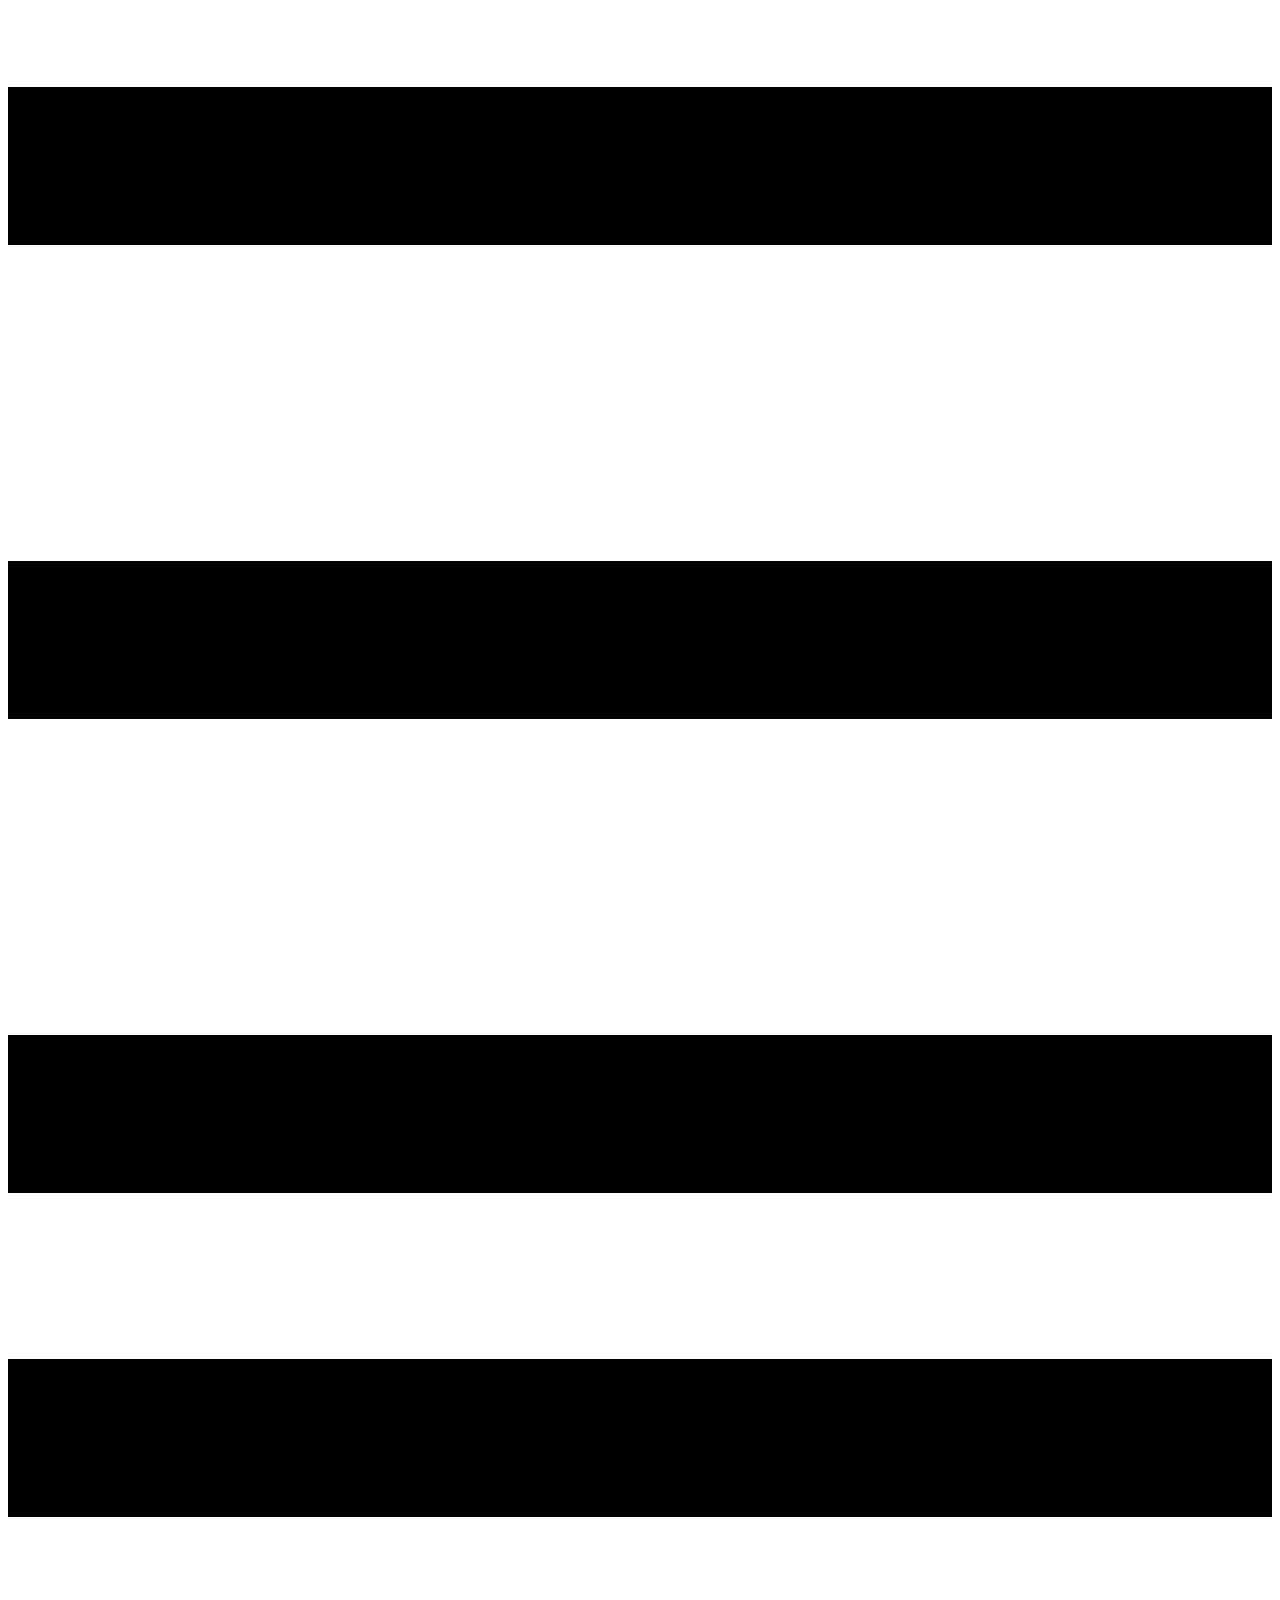
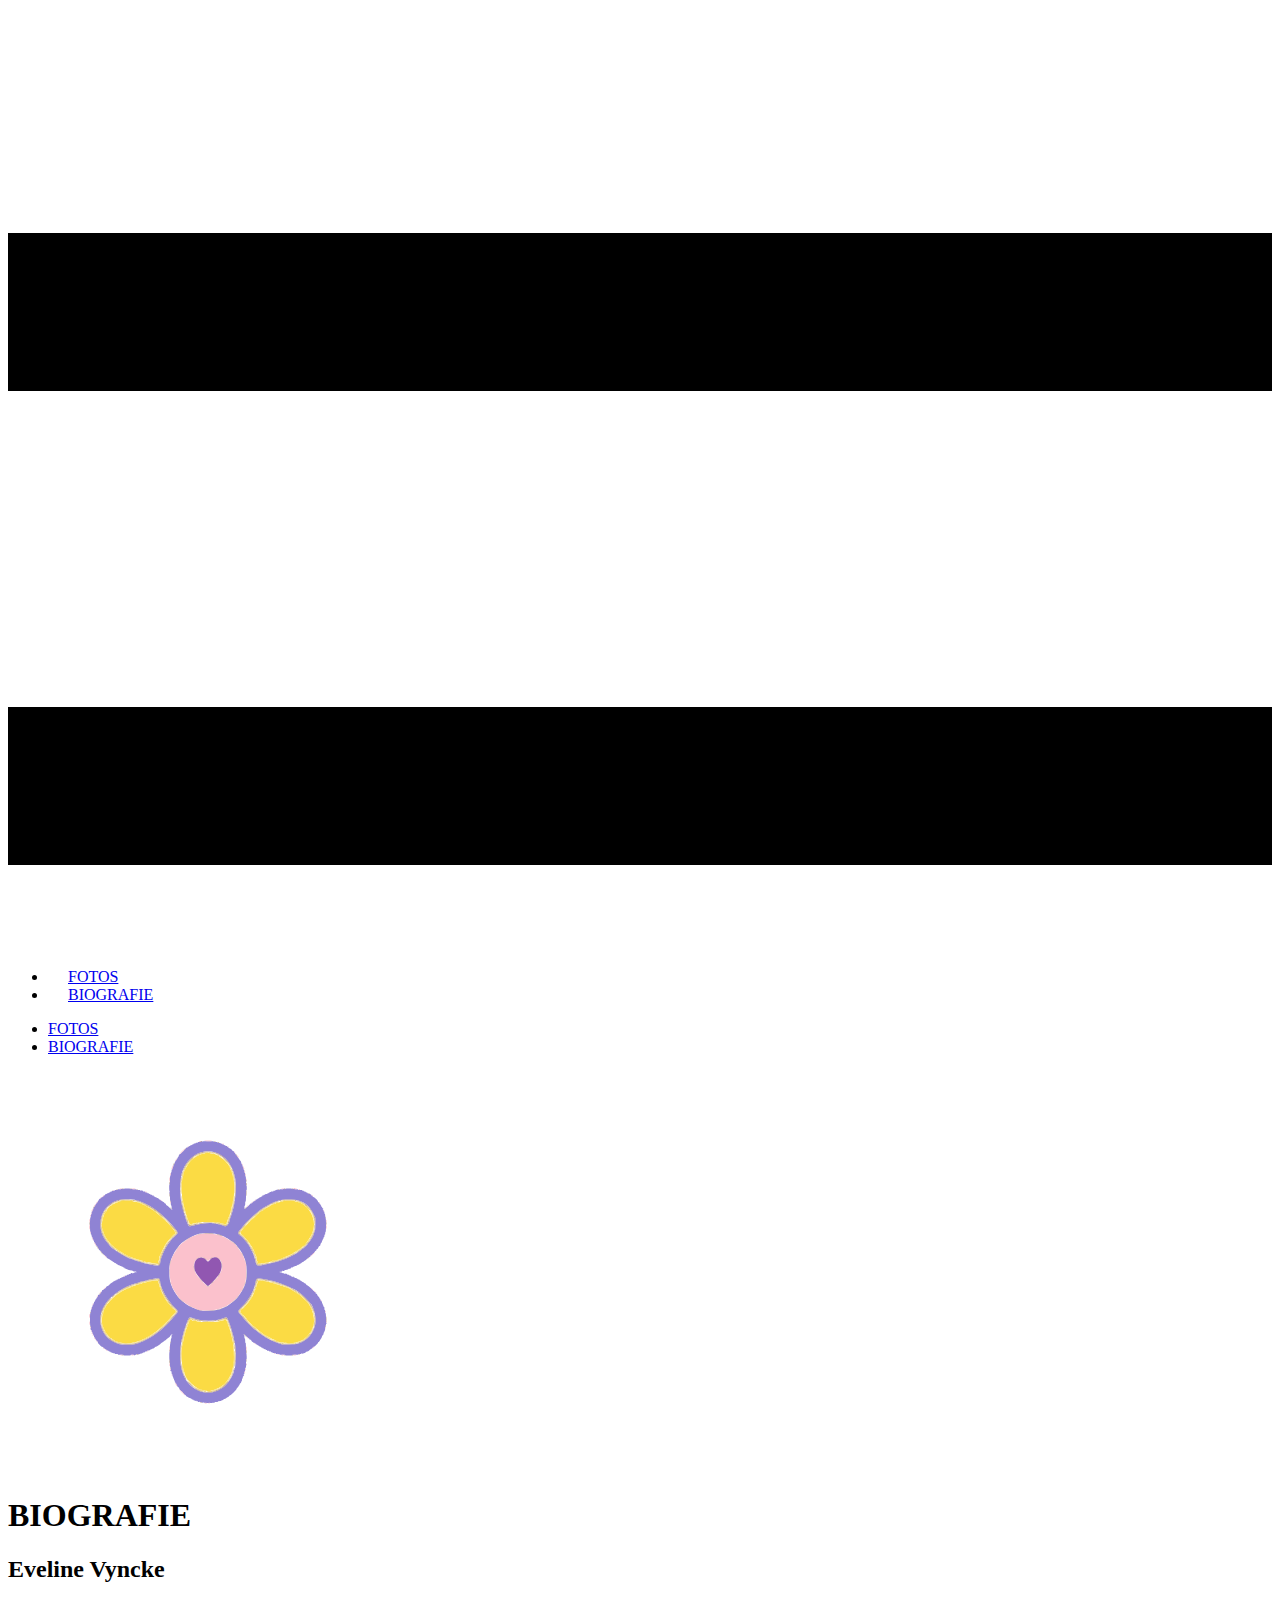
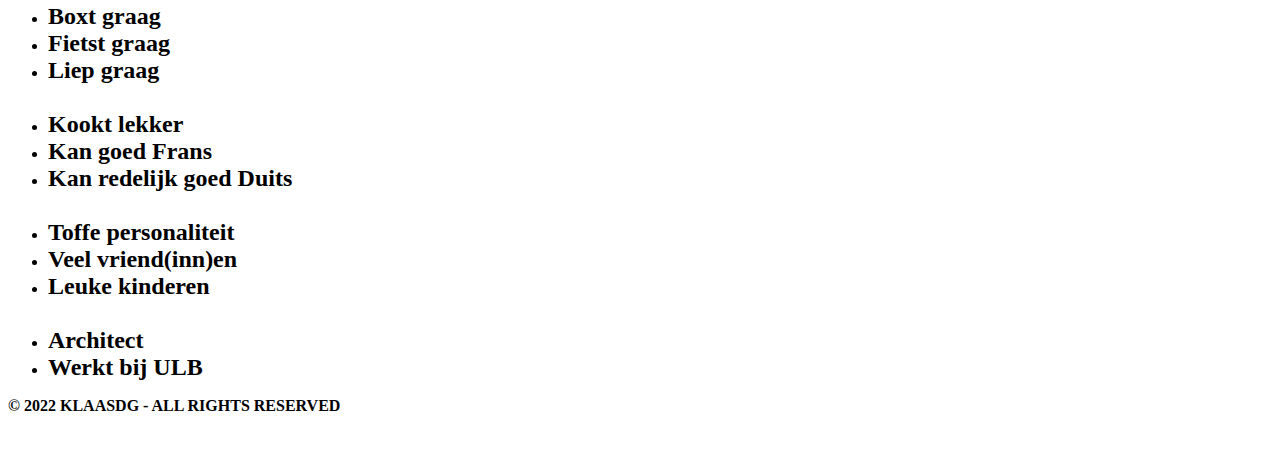
==== moederdag/biografie/index.html @ 9f71ee28 "moederdag" ====
<!DOCTYPE html>
<html style="font-size: 16px;">
  <head>
    <meta name="viewport" content="width=device-width, initial-scale=1.0">
    <meta charset="utf-8">
    <meta name="robots" content="noindex">
    <meta name="page_type" content="np-template-header-footer-from-plugin">
    <title>Biografie | Fijne Moederdag</title>
    <link rel="stylesheet" href="/css/moederdag.css" media="screen">
<link rel="stylesheet" href="/css/biografie.css" media="screen">
    <script class="u-script" type="text/javascript" src="/js/jquery.js" defer=""></script>
    <script class="u-script" type="text/javascript" src="/js/moederdag.js" defer=""></script>
    <link rel="icon" href="/images/moederdag.png">
    <link id="u-theme-google-font" rel="stylesheet" href="https://fonts.googleapis.com/css?family=Open+Sans:300,300i,400,400i,500,500i,600,600i,700,700i,800,800i|Alfa+Slab+One:400">
    <link id="u-page-google-font" rel="stylesheet" href="https://fonts.googleapis.com/css?family=Alfa+Slab+One:400">
    <link href="https://fonts.googleapis.com/css2?family=Covered+By+Your+Grace&family=Stint+Ultra+Condensed&display=swap" rel="stylesheet">
    <script type="application/ld+json">{
		"@context": "http://schema.org",
		"@type": "Organization",
		"name": "Moederdag",
		"logo": "/images/moederdag.png"
}</script>
    <meta name="theme-color" content="#478ac9">
    <meta property="og:type" content="website">
  </head>
  <body class="u-body u-xl-mode"><header class="u-align-center-lg u-align-center-md u-align-center-sm u-align-center-xl u-align-left-xs u-clearfix u-custom-color-1 u-header u-sticky u-sticky-31c8" id="sec-e91d" data-animation-name="" data-animation-duration="0" data-animation-delay="0" data-animation-direction=""><div class="u-clearfix u-sheet u-sheet-1">
        <nav class="u-align-left-xs u-align-right-lg u-align-right-md u-align-right-sm u-align-right-xl u-menu u-menu-one-level u-offcanvas u-offcanvas-shift u-menu-1" data-submenu-level="on-click">
          <div class="menu-collapse u-custom-font" style="font-size: 1.5rem; letter-spacing: 3px; font-family: Alfa Slab One;">
            <a class="u-button-style u-custom-color u-custom-hover-color u-custom-left-right-menu-spacing u-custom-padding-bottom u-custom-text-active-color u-custom-text-color u-custom-text-hover-color u-custom-top-bottom-menu-spacing u-nav-link u-text-active-palette-1-base u-text-custom-color-7 u-text-hover-palette-2-base" href="#" style="background-image: none;">
              <svg class="u-svg-link" viewBox="0 0 24 24"><use xmlns:xlink="http://www.w3.org/1999/xlink" xlink:href="#menu-hamburger"></use></svg>
              <svg class="u-svg-content" version="1.1" id="menu-hamburger" viewBox="0 0 16 16" x="0px" y="0px" xmlns:xlink="http://www.w3.org/1999/xlink" xmlns="http://www.w3.org/2000/svg"><g><rect y="1" width="16" height="2"></rect><rect y="7" width="16" height="2"></rect><rect y="13" width="16" height="2"></rect>
</g></svg>
            </a>
          </div>
          <div class="u-custom-menu u-nav-container">
            <ul class="u-custom-font u-nav u-unstyled u-nav-1"><li class="u-nav-item"><a class="u-button-style u-nav-link u-text-active-custom-color-7 u-text-custom-color-7 u-text-hover-custom-color-8" href="/fotos" style="padding: 10px 20px;">FOTOS</a>
</li><li class="u-nav-item"><a class="u-button-style u-nav-link u-text-active-custom-color-7 u-text-custom-color-7 u-text-hover-custom-color-8" href="/biografie" style="padding: 10px 20px;">BIOGRAFIE</a>
</li></ul>
          </div>
          <div class="u-custom-menu u-nav-container-collapse">
            <div class="u-container-style u-custom-color-1 u-inner-container-layout u-opacity u-opacity-95 u-sidenav">
              <div class="u-inner-container-layout u-sidenav-overflow">
                <div class="u-menu-close"></div>
                <ul class="u-align-center u-custom-font u-nav u-popupmenu-items u-spacing-0 u-text-active-custom-color-7 u-text-custom-color-7 u-text-hover-custom-color-2 u-unstyled u-nav-2"><li class="u-nav-item"><a class="u-button-style u-nav-link" href="/fotos">FOTOS</a>
</li><li class="u-nav-item"><a class="u-button-style u-nav-link" href="/biografie">BIOGRAFIE</a>
</li></ul>
              </div>
            </div>
            <div class="u-black u-menu-overlay u-opacity u-opacity-40"></div>
          </div>
        </nav>
        <a href="/" class="u-align-left-lg u-align-left-md u-align-left-sm u-align-left-xl u-align-right-xs u-image u-logo u-image-1" data-image-width="500" data-image-height="500" title="home">
          <svg class="u-logo-image u-logo-image-1" xmlns="http://www.w3.org/2000/svg" xmlns:xlink="http://www.w3.org/1999/xlink" id="svg" version="1.1" width="400" height="400" viewBox="0, 0, 400,400"><g id="svgg"><path id="path0" d="M194.000 69.600 C 194.000 69.820,192.999 70.000,191.776 70.000 C 190.396 70.000,189.647 70.152,189.800 70.400 C 189.944 70.633,189.537 70.800,188.824 70.800 C 188.151 70.800,187.600 70.980,187.600 71.200 C 187.600 71.420,187.150 71.600,186.600 71.600 C 186.050 71.600,185.600 71.780,185.600 72.000 C 185.600 72.220,185.240 72.400,184.800 72.400 C 184.360 72.400,184.000 72.580,184.000 72.800 C 184.000 73.020,183.640 73.200,183.200 73.200 C 182.760 73.200,182.400 73.380,182.400 73.600 C 182.400 73.820,182.080 74.000,181.688 74.000 C 181.297 74.000,180.717 74.360,180.400 74.800 C 180.083 75.240,179.413 75.600,178.912 75.600 C 178.410 75.600,178.000 75.815,178.000 76.078 C 178.000 76.340,176.650 77.841,175.000 79.413 C 173.350 80.984,172.000 82.196,172.000 82.106 C 172.000 82.016,171.730 82.213,171.400 82.543 C 171.070 82.873,170.796 83.381,170.791 83.671 C 170.786 83.962,170.430 84.650,170.000 85.200 C 169.570 85.750,169.214 86.425,169.209 86.700 C 169.204 86.975,169.020 87.200,168.800 87.200 C 168.580 87.200,168.400 87.470,168.400 87.800 C 168.400 88.130,168.220 88.400,168.000 88.400 C 167.780 88.400,167.600 88.670,167.600 89.000 C 167.600 89.330,167.420 89.600,167.200 89.600 C 166.980 89.600,166.800 90.039,166.800 90.576 C 166.800 91.113,166.620 91.664,166.400 91.800 C 166.180 91.936,166.000 92.407,166.000 92.847 C 166.000 93.287,165.820 93.536,165.600 93.400 C 165.367 93.256,165.200 93.663,165.200 94.376 C 165.200 95.049,165.020 95.600,164.800 95.600 C 164.580 95.600,164.400 96.050,164.400 96.600 C 164.400 97.150,164.220 97.600,164.000 97.600 C 163.780 97.600,163.600 98.230,163.600 99.000 C 163.600 99.770,163.420 100.400,163.200 100.400 C 162.980 100.400,162.800 101.120,162.800 102.000 C 162.800 102.880,162.620 103.600,162.400 103.600 C 162.157 103.600,162.000 105.341,162.000 108.024 C 162.000 110.871,161.857 112.359,161.600 112.200 C 161.040 111.854,161.074 118.914,161.635 119.475 C 161.948 119.788,161.948 119.985,161.635 120.178 C 161.396 120.326,161.200 120.717,161.200 121.047 C 161.200 121.377,161.380 121.536,161.600 121.400 C 161.857 121.241,162.002 122.631,162.006 125.276 C 162.010 128.087,162.136 129.209,162.400 128.800 C 162.671 128.380,162.790 129.017,162.794 130.924 C 162.798 132.636,162.949 133.555,163.200 133.400 C 163.446 133.248,163.600 133.918,163.600 135.143 C 163.600 136.373,163.791 137.202,164.100 137.312 C 164.375 137.410,164.474 137.626,164.320 137.792 C 164.165 137.958,162.948 136.993,161.615 135.647 C 160.281 134.301,158.923 133.200,158.595 133.200 C 158.267 133.200,158.000 132.842,158.000 132.400 C 158.000 131.883,157.733 131.600,157.247 131.600 C 156.830 131.600,156.400 131.243,156.284 130.800 C 156.169 130.360,155.788 130.000,155.437 130.000 C 155.087 130.000,154.800 129.809,154.800 129.576 C 154.800 129.343,154.632 129.257,154.426 129.384 C 154.220 129.511,153.598 129.162,153.044 128.608 C 152.490 128.053,151.779 127.600,151.465 127.600 C 151.150 127.600,150.799 127.240,150.684 126.800 C 150.543 126.259,150.138 126.000,149.437 126.000 C 148.867 126.000,148.400 125.820,148.400 125.600 C 148.400 125.380,148.040 125.200,147.600 125.200 C 147.160 125.200,146.800 125.020,146.800 124.800 C 146.800 124.580,146.519 124.400,146.176 124.400 C 145.833 124.400,145.664 124.220,145.800 124.000 C 145.940 123.773,145.604 123.600,145.024 123.600 C 144.461 123.600,144.000 123.420,144.000 123.200 C 144.000 122.980,143.640 122.800,143.200 122.800 C 142.760 122.800,142.400 122.620,142.400 122.400 C 142.400 122.180,142.040 122.000,141.600 122.000 C 141.160 122.000,140.800 121.820,140.800 121.600 C 140.800 121.380,140.429 121.200,139.976 121.200 C 139.523 121.200,139.264 121.020,139.400 120.800 C 139.544 120.567,139.137 120.400,138.424 120.400 C 137.751 120.400,137.200 120.220,137.200 120.000 C 137.200 119.780,136.649 119.600,135.976 119.600 C 135.303 119.600,134.838 119.462,134.942 119.293 C 135.046 119.125,134.697 118.782,134.165 118.531 C 133.634 118.280,133.300 118.238,133.423 118.437 C 133.546 118.637,133.367 118.800,133.024 118.800 C 132.681 118.800,132.400 118.620,132.400 118.400 C 132.400 118.180,131.489 118.000,130.376 118.000 C 129.129 118.000,128.448 117.847,128.600 117.600 C 128.758 117.345,127.596 117.200,125.400 117.200 C 123.204 117.200,122.042 117.055,122.200 116.800 C 122.357 116.546,121.279 116.400,119.247 116.400 C 117.487 116.400,115.936 116.580,115.800 116.800 C 115.664 117.020,114.078 117.203,112.276 117.206 C 110.013 117.210,109.186 117.332,109.600 117.600 C 110.040 117.884,109.753 117.989,108.524 117.994 C 107.602 117.997,106.736 118.180,106.600 118.400 C 106.464 118.620,105.823 118.800,105.176 118.800 C 104.529 118.800,104.000 118.980,104.000 119.200 C 104.000 119.420,103.640 119.600,103.200 119.600 C 102.760 119.600,102.400 119.780,102.400 120.000 C 102.400 120.220,102.040 120.400,101.600 120.400 C 101.160 120.400,100.800 120.580,100.800 120.800 C 100.800 121.020,100.440 121.200,100.000 121.200 C 99.560 121.200,99.200 121.380,99.200 121.600 C 99.200 121.820,98.762 122.000,98.227 122.000 C 97.605 122.000,97.162 122.289,97.000 122.800 C 96.860 123.240,96.528 123.600,96.261 123.600 C 95.995 123.600,95.517 123.960,95.200 124.400 C 94.883 124.840,94.322 125.200,93.954 125.200 C 93.587 125.200,93.181 125.473,93.053 125.806 C 92.925 126.139,92.366 126.585,91.810 126.796 C 91.176 127.037,90.800 127.490,90.800 128.014 C 90.800 128.472,90.620 128.736,90.400 128.600 C 90.180 128.464,90.000 128.684,90.000 129.088 C 90.000 129.493,89.640 130.083,89.200 130.400 C 88.760 130.717,88.400 131.207,88.400 131.488 C 88.400 131.770,88.254 132.000,88.075 132.000 C 87.896 132.000,87.502 132.630,87.200 133.400 C 86.898 134.170,86.504 134.800,86.325 134.800 C 86.146 134.800,86.000 135.171,86.000 135.624 C 86.000 136.077,85.820 136.336,85.600 136.200 C 85.373 136.060,85.200 136.396,85.200 136.976 C 85.200 137.539,85.020 138.000,84.800 138.000 C 84.580 138.000,84.400 138.360,84.400 138.800 C 84.400 139.240,84.220 139.600,84.000 139.600 C 83.780 139.600,83.600 140.230,83.600 141.000 C 83.600 141.770,83.420 142.400,83.200 142.400 C 82.980 142.400,82.800 143.120,82.800 144.000 C 82.800 144.880,82.620 145.600,82.400 145.600 C 82.148 145.600,82.000 148.275,82.000 152.824 C 82.000 157.537,82.139 159.961,82.400 159.800 C 82.642 159.650,82.800 160.204,82.800 161.200 C 82.800 162.196,82.958 162.750,83.200 162.600 C 83.433 162.456,83.600 162.863,83.600 163.576 C 83.600 164.249,83.780 164.800,84.000 164.800 C 84.220 164.800,84.400 165.250,84.400 165.800 C 84.400 166.350,84.580 166.800,84.800 166.800 C 85.020 166.800,85.200 167.261,85.200 167.824 C 85.200 168.404,85.373 168.740,85.600 168.600 C 85.828 168.459,86.000 168.804,86.000 169.400 C 86.000 169.996,86.172 170.341,86.400 170.200 C 86.620 170.064,86.800 170.323,86.800 170.776 C 86.800 171.229,86.980 171.600,87.200 171.600 C 87.420 171.600,87.600 171.872,87.600 172.204 C 87.600 172.536,88.140 173.372,88.800 174.063 C 89.460 174.754,90.000 175.562,90.000 175.859 C 90.000 176.157,90.180 176.400,90.400 176.400 C 90.620 176.400,90.800 176.760,90.800 177.200 C 90.800 177.640,90.952 178.000,91.139 178.000 C 91.575 178.000,93.200 179.404,93.200 179.781 C 93.200 180.222,97.651 184.400,98.120 184.400 C 98.348 184.400,98.424 184.509,98.291 184.642 C 97.990 184.944,99.803 186.800,100.399 186.800 C 100.638 186.800,101.220 187.160,101.692 187.600 C 102.164 188.040,102.787 188.400,103.075 188.400 C 103.364 188.400,103.600 188.580,103.600 188.800 C 103.600 189.020,103.870 189.200,104.200 189.200 C 104.530 189.200,104.800 189.380,104.800 189.600 C 104.800 189.820,105.070 190.000,105.400 190.000 C 105.730 190.000,106.000 190.180,106.000 190.400 C 106.000 190.620,106.320 190.800,106.712 190.800 C 107.103 190.800,107.683 191.160,108.000 191.600 C 108.317 192.040,108.897 192.400,109.288 192.400 C 109.680 192.400,110.000 192.580,110.000 192.800 C 110.000 193.020,110.360 193.200,110.800 193.200 C 111.240 193.200,111.600 193.380,111.600 193.600 C 111.600 193.820,112.050 194.000,112.600 194.000 C 113.150 194.000,113.600 194.180,113.600 194.400 C 113.600 194.620,113.960 194.800,114.400 194.800 C 114.840 194.800,115.200 194.980,115.200 195.200 C 115.200 195.420,115.470 195.600,115.800 195.600 C 116.130 195.600,116.400 195.780,116.400 196.000 C 116.400 196.220,116.665 196.400,116.988 196.400 C 117.311 196.400,118.217 196.760,119.000 197.200 C 119.783 197.640,120.743 198.000,121.132 198.000 C 121.521 198.000,122.082 198.225,122.379 198.500 C 122.810 198.900,122.861 198.900,122.635 198.500 C 122.460 198.190,122.598 198.000,123.000 198.000 C 123.356 198.000,123.536 198.180,123.400 198.400 C 123.260 198.626,123.588 198.800,124.153 198.800 C 124.703 198.800,125.264 198.980,125.400 199.200 C 125.536 199.420,126.267 199.600,127.024 199.600 C 127.781 199.600,128.400 199.780,128.400 200.000 C 128.400 200.220,127.860 200.400,127.200 200.400 C 126.540 200.400,126.000 200.580,126.000 200.800 C 126.000 201.020,125.561 201.200,125.024 201.200 C 124.487 201.200,123.936 201.380,123.800 201.600 C 123.664 201.820,122.798 202.003,121.876 202.006 C 120.647 202.011,120.360 202.116,120.800 202.400 C 121.254 202.693,121.078 202.789,120.076 202.794 C 119.297 202.797,118.854 202.964,119.000 203.200 C 119.140 203.427,118.804 203.600,118.224 203.600 C 117.661 203.600,117.200 203.780,117.200 204.000 C 117.200 204.220,116.851 204.400,116.424 204.400 C 115.997 204.400,115.536 204.580,115.400 204.800 C 115.264 205.020,114.803 205.200,114.376 205.200 C 113.949 205.200,113.600 205.380,113.600 205.600 C 113.600 205.820,113.240 206.000,112.800 206.000 C 112.360 206.000,112.000 206.180,112.000 206.400 C 112.000 206.620,111.539 206.800,110.976 206.800 C 110.396 206.800,110.060 206.973,110.200 207.200 C 110.341 207.428,109.996 207.600,109.400 207.600 C 108.804 207.600,108.459 207.772,108.600 208.000 C 108.740 208.227,108.404 208.400,107.824 208.400 C 107.261 208.400,106.800 208.580,106.800 208.800 C 106.800 209.020,106.480 209.200,106.088 209.200 C 105.697 209.200,105.117 209.560,104.800 210.000 C 104.483 210.440,104.015 210.800,103.760 210.800 C 103.505 210.800,102.555 211.520,101.648 212.400 C 100.741 213.280,99.806 214.000,99.571 214.000 C 99.047 214.000,97.946 215.058,98.040 215.471 C 98.077 215.636,97.771 215.957,97.360 216.185 C 96.948 216.413,96.318 216.915,95.959 217.300 C 95.600 217.685,95.012 218.000,94.653 218.000 C 94.294 218.000,93.998 218.315,93.996 218.700 C 93.992 219.381,91.483 222.865,91.027 222.822 C 90.179 222.741,90.000 222.915,90.000 223.824 C 90.000 224.404,89.827 224.740,89.600 224.600 C 89.380 224.464,89.200 224.734,89.200 225.200 C 89.200 225.666,89.020 225.936,88.800 225.800 C 88.580 225.664,88.400 225.934,88.400 226.400 C 88.400 226.866,88.220 227.136,88.000 227.000 C 87.780 226.864,87.600 227.123,87.600 227.576 C 87.600 228.029,87.420 228.400,87.200 228.400 C 86.980 228.400,86.800 228.771,86.800 229.224 C 86.800 229.677,86.620 229.936,86.400 229.800 C 86.173 229.660,86.000 229.996,86.000 230.576 C 86.000 231.139,85.820 231.600,85.600 231.600 C 85.380 231.600,85.200 231.960,85.200 232.400 C 85.200 232.840,85.020 233.200,84.800 233.200 C 84.580 233.200,84.400 233.650,84.400 234.200 C 84.400 234.750,84.220 235.200,84.000 235.200 C 83.780 235.200,83.600 235.740,83.600 236.400 C 83.600 237.060,83.420 237.600,83.200 237.600 C 82.980 237.600,82.800 238.421,82.800 239.424 C 82.800 240.537,82.644 241.151,82.400 241.000 C 82.139 240.839,82.000 243.063,82.000 247.376 C 82.000 251.525,82.149 254.000,82.400 254.000 C 82.620 254.000,82.800 254.641,82.800 255.424 C 82.800 256.336,82.646 256.752,82.370 256.582 C 82.134 256.436,82.178 256.695,82.467 257.158 C 82.756 257.621,83.129 258.000,83.296 258.000 C 83.463 258.000,83.600 258.450,83.600 259.000 C 83.600 259.550,83.780 260.000,84.000 260.000 C 84.220 260.000,84.400 260.450,84.400 261.000 C 84.400 261.550,84.580 262.000,84.800 262.000 C 85.020 262.000,85.200 262.360,85.200 262.800 C 85.200 263.240,85.380 263.600,85.600 263.600 C 85.820 263.600,86.000 264.061,86.000 264.624 C 86.000 265.204,86.173 265.540,86.400 265.400 C 86.620 265.264,86.800 265.523,86.800 265.976 C 86.800 266.429,86.980 266.800,87.200 266.800 C 87.420 266.800,87.600 266.982,87.600 267.204 C 87.600 267.426,88.140 268.172,88.800 268.863 C 89.460 269.554,90.000 270.367,90.000 270.670 C 90.000 271.371,93.405 274.800,94.101 274.800 C 94.388 274.800,94.883 275.160,95.200 275.600 C 95.517 276.040,96.007 276.400,96.288 276.400 C 96.570 276.400,96.800 276.580,96.800 276.800 C 96.800 277.020,97.070 277.200,97.400 277.200 C 97.730 277.200,98.000 277.380,98.000 277.600 C 98.000 277.820,98.371 278.000,98.824 278.000 C 99.277 278.000,99.536 278.180,99.400 278.400 C 99.264 278.620,99.523 278.800,99.976 278.800 C 100.429 278.800,100.800 278.980,100.800 279.200 C 100.800 279.420,101.160 279.600,101.600 279.600 C 102.040 279.600,102.400 279.780,102.400 280.000 C 102.400 280.220,102.760 280.400,103.200 280.400 C 103.640 280.400,104.000 280.580,104.000 280.800 C 104.000 281.020,104.630 281.200,105.400 281.200 C 106.170 281.200,106.800 281.380,106.800 281.600 C 106.800 281.820,107.520 282.000,108.400 282.000 C 109.280 282.000,110.000 282.180,110.000 282.400 C 110.000 282.630,111.319 282.812,113.100 282.828 C 115.204 282.847,115.943 282.967,115.400 283.200 C 114.881 283.423,116.047 283.554,118.724 283.572 C 121.378 283.590,122.759 283.457,122.600 283.200 C 122.449 282.956,123.063 282.800,124.176 282.800 C 125.328 282.800,126.000 282.977,126.000 283.280 C 126.000 283.653,126.107 283.653,126.480 283.280 C 126.744 283.016,127.284 282.800,127.680 282.800 C 128.076 282.800,128.400 282.620,128.400 282.400 C 128.400 282.180,128.861 282.000,129.424 282.000 C 130.126 282.000,130.359 282.157,130.165 282.500 C 129.939 282.900,129.990 282.900,130.421 282.500 C 130.718 282.225,131.374 282.000,131.880 282.000 C 132.386 282.000,132.800 281.820,132.800 281.600 C 132.800 281.380,132.991 281.200,133.224 281.200 C 133.457 281.200,133.528 281.393,133.382 281.630 C 133.236 281.866,133.495 281.822,133.958 281.533 C 134.421 281.244,134.800 280.871,134.800 280.704 C 134.800 280.537,135.351 280.400,136.024 280.400 C 136.737 280.400,137.144 280.233,137.000 280.000 C 136.860 279.773,137.196 279.600,137.776 279.600 C 138.339 279.600,138.800 279.420,138.800 279.200 C 138.800 278.980,139.149 278.800,139.576 278.800 C 140.003 278.800,140.464 278.620,140.600 278.400 C 140.736 278.180,141.027 278.000,141.247 278.000 C 141.467 278.000,141.528 278.193,141.382 278.430 C 141.235 278.667,141.482 278.631,141.932 278.349 C 142.381 278.069,142.659 277.696,142.551 277.520 C 142.442 277.344,142.813 277.200,143.376 277.200 C 143.939 277.200,144.400 277.020,144.400 276.800 C 144.400 276.580,144.867 276.400,145.437 276.400 C 146.138 276.400,146.543 276.141,146.684 275.600 C 146.813 275.107,147.230 274.800,147.771 274.800 C 148.254 274.800,149.036 274.440,149.508 274.000 C 149.980 273.560,150.527 273.200,150.724 273.200 C 150.921 273.200,151.646 272.660,152.337 272.000 C 153.028 271.340,153.748 270.800,153.937 270.800 C 154.126 270.800,154.846 270.260,155.537 269.600 C 156.228 268.940,156.953 268.400,157.148 268.400 C 157.344 268.400,158.245 267.680,159.152 266.800 C 160.059 265.920,160.986 265.200,161.213 265.200 C 161.440 265.200,161.746 264.885,161.893 264.501 C 162.479 262.976,164.400 261.518,164.400 262.600 C 164.400 262.930,164.186 263.155,163.925 263.100 C 163.607 263.033,163.484 263.547,163.553 264.659 C 163.609 265.572,163.463 266.438,163.228 266.583 C 162.992 266.728,162.800 267.726,162.800 268.800 C 162.800 269.874,162.620 270.864,162.400 271.000 C 162.174 271.139,162.000 273.079,162.000 275.447 C 162.000 277.765,161.842 279.550,161.648 279.430 C 161.453 279.309,161.285 281.272,161.271 283.815 C 161.257 286.596,161.396 288.326,161.624 288.185 C 161.849 288.046,162.000 289.498,162.000 291.800 C 162.000 294.263,162.144 295.558,162.400 295.400 C 162.642 295.250,162.800 295.804,162.800 296.800 C 162.800 297.872,162.650 298.354,162.370 298.182 C 162.133 298.035,162.169 298.282,162.451 298.732 C 162.731 299.181,163.104 299.459,163.280 299.351 C 163.456 299.242,163.600 299.894,163.600 300.800 C 163.600 301.796,163.758 302.350,164.000 302.200 C 164.233 302.056,164.400 302.463,164.400 303.176 C 164.400 303.849,164.580 304.400,164.800 304.400 C 165.020 304.400,165.200 304.951,165.200 305.624 C 165.200 306.337,165.367 306.744,165.600 306.600 C 165.827 306.460,166.000 306.796,166.000 307.376 C 166.000 307.939,166.180 308.400,166.400 308.400 C 166.620 308.400,166.800 308.951,166.800 309.624 C 166.800 310.337,166.967 310.744,167.200 310.600 C 167.420 310.464,167.600 310.633,167.600 310.976 C 167.600 311.319,167.780 311.600,168.000 311.600 C 168.220 311.600,168.400 311.960,168.400 312.400 C 168.400 312.840,168.580 313.200,168.800 313.200 C 169.020 313.200,169.200 313.548,169.200 313.973 C 169.200 314.398,169.560 314.860,170.000 315.000 C 170.440 315.140,170.800 315.512,170.800 315.827 C 170.800 316.142,170.980 316.400,171.200 316.400 C 171.420 316.400,171.600 316.760,171.600 317.200 C 171.600 317.640,171.811 318.000,172.068 318.000 C 172.616 318.000,176.738 322.328,176.457 322.609 C 176.352 322.714,176.555 322.800,176.906 322.800 C 177.258 322.800,177.660 323.160,177.800 323.600 C 177.940 324.040,178.319 324.400,178.644 324.400 C 178.968 324.400,179.620 324.760,180.092 325.200 C 180.564 325.640,181.378 326.000,181.899 326.000 C 182.429 326.000,182.738 326.176,182.600 326.400 C 182.464 326.620,182.734 326.800,183.200 326.800 C 183.666 326.800,183.936 326.980,183.800 327.200 C 183.659 327.428,184.004 327.600,184.600 327.600 C 185.196 327.600,185.541 327.772,185.400 328.000 C 185.256 328.233,185.663 328.400,186.376 328.400 C 187.049 328.400,187.600 328.580,187.600 328.800 C 187.600 329.020,188.140 329.200,188.800 329.200 C 189.460 329.200,190.000 329.380,190.000 329.600 C 190.000 329.820,190.885 330.000,191.967 330.000 C 193.048 330.000,194.000 330.199,194.081 330.442 C 194.278 331.035,206.529 331.013,206.727 330.419 C 206.804 330.188,207.582 330.000,208.457 330.000 C 209.415 330.000,209.949 329.841,209.800 329.600 C 209.651 329.359,210.188 329.200,211.153 329.200 C 212.033 329.200,212.864 329.020,213.000 328.800 C 213.136 328.580,213.563 328.400,213.948 328.400 C 214.334 328.400,215.036 328.040,215.508 327.600 C 215.980 327.160,216.694 326.800,217.095 326.800 C 217.496 326.800,218.083 326.440,218.400 326.000 C 218.717 325.560,219.257 325.200,219.600 325.200 C 219.943 325.200,220.483 324.840,220.800 324.400 C 221.117 323.960,221.588 323.600,221.847 323.600 C 222.443 323.600,228.400 317.803,228.400 317.224 C 228.400 316.987,228.940 316.228,229.600 315.537 C 230.260 314.846,230.800 314.038,230.800 313.741 C 230.800 313.443,230.980 313.200,231.200 313.200 C 231.420 313.200,231.600 312.880,231.600 312.488 C 231.600 312.097,231.960 311.517,232.400 311.200 C 232.840 310.883,233.200 310.303,233.200 309.912 C 233.200 309.520,233.380 309.200,233.600 309.200 C 233.820 309.200,234.000 308.559,234.000 307.776 C 234.000 306.929,234.162 306.453,234.400 306.600 C 234.633 306.744,234.800 306.337,234.800 305.624 C 234.800 304.951,234.937 304.400,235.104 304.400 C 235.271 304.400,235.644 304.021,235.933 303.558 C 236.222 303.095,236.266 302.836,236.030 302.982 C 235.791 303.129,235.600 302.959,235.600 302.600 C 235.600 302.244,235.780 302.064,236.000 302.200 C 236.238 302.347,236.400 301.871,236.400 301.024 C 236.400 300.241,236.580 299.600,236.800 299.600 C 237.020 299.600,237.200 298.689,237.200 297.576 C 237.200 296.329,237.353 295.648,237.600 295.800 C 237.836 295.946,238.000 295.497,238.000 294.704 C 238.000 293.965,238.225 293.118,238.500 292.821 C 238.900 292.390,238.900 292.339,238.500 292.565 C 238.118 292.780,238.001 292.108,238.006 289.724 C 238.010 287.592,238.133 286.791,238.393 287.200 C 238.648 287.603,238.745 286.748,238.687 284.600 C 238.639 282.840,238.471 281.303,238.314 281.185 C 238.156 281.067,238.004 278.564,237.975 275.624 C 237.943 272.334,237.786 270.493,237.568 270.839 C 237.338 271.201,237.210 270.513,237.206 268.900 C 237.203 267.504,237.023 266.400,236.800 266.400 C 236.580 266.400,236.400 265.605,236.400 264.633 C 236.400 263.582,236.198 262.794,235.900 262.688 C 235.625 262.590,235.526 262.374,235.680 262.208 C 235.835 262.042,237.052 263.007,238.385 264.353 C 239.719 265.699,240.998 266.800,241.228 266.800 C 241.459 266.800,241.536 266.980,241.400 267.200 C 241.264 267.420,241.441 267.600,241.794 267.600 C 242.146 267.600,242.922 268.073,243.517 268.651 C 244.113 269.228,244.347 269.561,244.038 269.389 C 243.664 269.181,243.572 269.230,243.762 269.538 C 243.919 269.792,244.307 270.000,244.624 270.000 C 244.941 270.000,245.200 270.180,245.200 270.400 C 245.200 270.620,245.558 270.800,245.997 270.800 C 246.435 270.800,247.018 271.160,247.293 271.600 C 247.568 272.040,248.109 272.400,248.496 272.400 C 248.883 272.400,249.200 272.580,249.200 272.800 C 249.200 273.020,249.470 273.200,249.800 273.200 C 250.130 273.200,250.400 273.380,250.400 273.600 C 250.400 273.820,250.670 274.000,251.000 274.000 C 251.330 274.000,251.600 274.180,251.600 274.400 C 251.600 274.620,251.971 274.800,252.424 274.800 C 252.877 274.800,253.136 274.980,253.000 275.200 C 252.864 275.420,253.123 275.600,253.576 275.600 C 254.029 275.600,254.400 275.780,254.400 276.000 C 254.400 276.220,254.760 276.400,255.200 276.400 C 255.640 276.400,256.000 276.580,256.000 276.800 C 256.000 277.020,256.360 277.200,256.800 277.200 C 257.240 277.200,257.600 277.380,257.600 277.600 C 257.600 277.820,257.971 278.000,258.424 278.000 C 258.877 278.000,259.136 278.180,259.000 278.400 C 258.856 278.633,259.263 278.800,259.976 278.800 C 260.649 278.800,261.200 278.980,261.200 279.200 C 261.200 279.420,261.650 279.600,262.200 279.600 C 262.750 279.600,263.200 279.780,263.200 280.000 C 263.200 280.220,263.560 280.400,264.000 280.400 C 264.440 280.400,264.800 280.580,264.800 280.800 C 264.800 281.020,265.520 281.200,266.400 281.200 C 267.280 281.200,268.000 281.380,268.000 281.600 C 268.000 281.820,268.810 282.000,269.800 282.000 C 270.790 282.000,271.600 282.180,271.600 282.400 C 271.600 282.631,272.859 282.800,274.576 282.800 C 276.213 282.800,277.664 282.980,277.800 283.200 C 277.936 283.420,279.387 283.600,281.024 283.600 C 282.741 283.600,284.000 283.431,284.000 283.200 C 284.000 282.967,285.333 282.800,287.200 282.800 C 289.067 282.800,290.400 282.633,290.400 282.400 C 290.400 282.180,291.131 282.000,292.024 282.000 C 293.004 282.000,293.549 281.842,293.400 281.600 C 293.264 281.380,293.444 281.200,293.800 281.200 C 294.202 281.200,294.340 281.390,294.165 281.700 C 293.939 282.100,293.990 282.100,294.421 281.700 C 294.718 281.425,295.340 281.200,295.805 281.200 C 296.269 281.200,297.036 280.840,297.508 280.400 C 297.980 279.960,298.707 279.600,299.124 279.600 C 299.541 279.600,300.446 279.060,301.137 278.400 C 301.828 277.740,302.592 277.200,302.836 277.200 C 303.080 277.200,303.783 276.660,304.400 276.000 C 305.017 275.340,305.674 274.798,305.860 274.796 C 306.507 274.788,310.000 271.284,310.000 270.643 C 310.000 270.290,310.262 270.000,310.581 270.000 C 310.901 270.000,311.480 269.325,311.868 268.500 C 312.256 267.675,312.895 266.651,313.287 266.225 C 313.679 265.798,314.000 265.076,314.000 264.621 C 314.000 264.165,314.360 263.568,314.800 263.293 C 315.310 262.974,315.600 262.360,315.600 261.597 C 315.600 260.938,315.780 260.400,316.000 260.400 C 316.220 260.400,316.400 260.051,316.400 259.624 C 316.400 259.197,316.580 258.736,316.800 258.600 C 317.020 258.464,317.200 257.384,317.200 256.200 C 317.200 255.016,317.380 253.936,317.600 253.800 C 317.820 253.664,318.000 253.113,318.000 252.576 C 318.000 252.039,318.180 251.600,318.400 251.600 C 318.620 251.600,318.800 251.409,318.800 251.176 C 318.800 250.943,318.620 250.864,318.400 251.000 C 318.141 251.160,318.000 249.471,318.000 246.224 C 318.000 243.141,317.845 241.200,317.600 241.200 C 317.380 241.200,317.200 240.480,317.200 239.600 C 317.200 238.720,317.020 238.000,316.800 238.000 C 316.580 238.000,316.400 237.269,316.400 236.376 C 316.400 235.396,316.242 234.851,316.000 235.000 C 315.780 235.136,315.600 234.877,315.600 234.424 C 315.600 233.971,315.420 233.600,315.200 233.600 C 314.980 233.600,314.800 233.150,314.800 232.600 C 314.800 232.050,314.620 231.600,314.400 231.600 C 314.180 231.600,314.000 231.049,314.000 230.376 C 314.000 229.663,313.833 229.256,313.600 229.400 C 313.380 229.536,313.200 229.367,313.200 229.024 C 313.200 228.681,313.020 228.400,312.800 228.400 C 312.580 228.400,312.400 228.040,312.400 227.600 C 312.400 227.160,312.220 226.800,312.000 226.800 C 311.780 226.800,311.600 226.512,311.600 226.160 C 311.600 225.809,311.060 225.017,310.400 224.400 C 309.740 223.783,309.200 223.003,309.200 222.666 C 309.200 222.330,308.840 221.940,308.400 221.800 C 307.960 221.660,307.600 221.368,307.600 221.149 C 307.600 220.931,307.808 220.881,308.062 221.038 C 308.348 221.215,308.415 221.148,308.238 220.862 C 308.081 220.608,307.755 220.400,307.514 220.400 C 307.273 220.400,305.670 218.960,303.952 217.200 C 302.234 215.440,300.552 214.000,300.214 214.000 C 299.876 214.000,299.600 213.820,299.600 213.600 C 299.600 213.380,299.342 213.200,299.027 213.200 C 298.712 213.200,298.340 212.840,298.200 212.400 C 298.060 211.960,297.638 211.600,297.261 211.600 C 296.885 211.600,296.317 211.240,296.000 210.800 C 295.683 210.360,295.143 210.000,294.800 210.000 C 294.457 210.000,293.917 209.640,293.600 209.200 C 293.283 208.760,292.703 208.400,292.312 208.400 C 291.920 208.400,291.600 208.220,291.600 208.000 C 291.600 207.780,291.193 207.600,290.696 207.600 C 290.199 207.600,289.568 207.240,289.293 206.800 C 288.971 206.284,288.360 206.000,287.573 206.000 C 286.902 206.000,286.442 205.856,286.551 205.680 C 286.659 205.504,286.381 205.131,285.932 204.851 C 285.482 204.569,285.235 204.533,285.382 204.770 C 285.528 205.007,285.367 205.200,285.024 205.200 C 284.681 205.200,284.400 205.020,284.400 204.800 C 284.400 204.580,284.040 204.400,283.600 204.400 C 283.160 204.400,282.800 204.220,282.800 204.000 C 282.800 203.780,282.440 203.600,282.000 203.600 C 281.560 203.600,281.200 203.420,281.200 203.200 C 281.200 202.980,280.615 202.797,279.900 202.794 C 278.914 202.789,278.745 202.694,279.200 202.400 C 279.695 202.080,279.656 202.011,278.980 202.006 C 278.529 202.003,277.918 201.775,277.621 201.500 C 277.190 201.100,277.139 201.100,277.365 201.500 C 277.703 202.099,276.569 202.197,276.200 201.600 C 276.064 201.380,275.513 201.200,274.976 201.200 C 274.439 201.200,274.000 201.020,274.000 200.800 C 274.000 200.580,273.460 200.400,272.800 200.400 C 272.140 200.400,271.600 200.220,271.600 200.000 C 271.600 199.780,271.735 199.621,271.900 199.647 C 272.993 199.820,274.409 199.538,274.194 199.190 C 274.055 198.965,274.089 198.806,274.270 198.837 C 275.331 199.022,276.812 198.743,276.600 198.400 C 276.451 198.158,276.996 198.000,277.976 198.000 C 278.869 198.000,279.600 197.820,279.600 197.600 C 279.600 197.380,279.870 197.200,280.200 197.200 C 280.530 197.200,280.800 197.020,280.800 196.800 C 280.800 196.580,280.991 196.400,281.224 196.400 C 281.457 196.400,281.546 196.563,281.423 196.763 C 281.300 196.962,281.634 196.920,282.165 196.669 C 282.697 196.418,283.046 196.075,282.942 195.907 C 282.838 195.738,283.213 195.600,283.776 195.600 C 284.339 195.600,284.800 195.420,284.800 195.200 C 284.800 194.980,285.160 194.800,285.600 194.800 C 286.040 194.800,286.400 194.620,286.400 194.400 C 286.400 194.180,286.883 194.000,287.474 194.000 C 288.065 194.000,288.994 193.595,289.539 193.100 C 290.083 192.605,290.377 192.460,290.192 192.779 C 290.000 193.108,290.386 192.979,291.090 192.479 C 291.768 191.995,292.481 191.600,292.673 191.600 C 292.866 191.600,293.283 191.240,293.600 190.800 C 293.917 190.360,294.457 190.000,294.800 190.000 C 295.143 190.000,295.683 189.640,296.000 189.200 C 296.317 188.760,296.821 188.400,297.120 188.400 C 297.418 188.400,298.354 187.680,299.200 186.800 C 300.046 185.920,300.944 185.200,301.197 185.200 C 301.813 185.200,302.826 184.160,302.514 183.848 C 302.378 183.711,302.481 183.600,302.744 183.600 C 303.334 183.600,306.551 180.425,306.911 179.487 C 307.056 179.109,307.451 178.800,307.787 178.800 C 308.124 178.800,308.400 178.461,308.400 178.047 C 308.400 177.630,308.757 177.200,309.200 177.084 C 309.687 176.957,310.000 176.538,310.000 176.014 C 310.000 175.540,310.180 175.264,310.400 175.400 C 310.783 175.636,310.985 175.049,310.814 174.200 C 310.770 173.980,310.867 173.933,311.030 174.097 C 311.472 174.538,312.400 173.615,312.400 172.734 C 312.400 172.312,312.760 171.580,313.200 171.108 C 313.640 170.636,314.000 169.833,314.000 169.325 C 314.000 168.816,314.180 168.400,314.400 168.400 C 314.620 168.400,314.800 168.040,314.800 167.600 C 314.800 167.160,314.980 166.800,315.200 166.800 C 315.420 166.800,315.600 166.339,315.600 165.776 C 315.600 165.196,315.773 164.860,316.000 165.000 C 316.239 165.147,316.400 164.663,316.400 163.800 C 316.400 162.937,316.561 162.453,316.800 162.600 C 317.038 162.747,317.200 162.271,317.200 161.424 C 317.200 160.641,317.380 160.000,317.600 160.000 C 317.851 160.000,318.000 157.400,318.000 153.000 C 318.000 148.600,317.851 146.000,317.600 146.000 C 317.380 146.000,317.200 145.100,317.200 144.000 C 317.200 142.900,317.020 142.000,316.800 142.000 C 316.580 142.000,316.400 141.460,316.400 140.800 C 316.400 140.140,316.220 139.600,316.000 139.600 C 315.780 139.600,315.600 139.139,315.600 138.576 C 315.600 137.996,315.427 137.660,315.200 137.800 C 314.980 137.936,314.800 137.756,314.800 137.400 C 314.800 137.013,315.001 136.855,315.300 137.007 C 315.575 137.147,315.395 136.903,314.900 136.466 C 314.405 136.029,314.000 135.476,314.000 135.236 C 314.000 134.996,313.820 134.800,313.600 134.800 C 313.380 134.800,313.200 134.440,313.200 134.000 C 313.200 133.560,313.020 133.200,312.800 133.200 C 312.580 133.200,312.400 132.852,312.400 132.427 C 312.400 132.002,312.040 131.540,311.600 131.400 C 311.160 131.260,310.800 130.888,310.800 130.573 C 310.800 130.258,310.620 130.000,310.400 130.000 C 310.180 130.000,310.000 129.725,310.000 129.389 C 310.000 128.645,306.627 125.200,305.899 125.200 C 305.612 125.200,305.117 124.840,304.800 124.400 C 304.483 123.960,303.963 123.600,303.645 123.600 C 303.327 123.600,303.178 123.489,303.314 123.352 C 303.756 122.911,302.486 122.000,301.429 122.000 C 300.863 122.000,300.400 121.820,300.400 121.600 C 300.400 121.380,300.119 121.200,299.776 121.200 C 299.433 121.200,299.264 121.020,299.400 120.800 C 299.540 120.573,299.204 120.400,298.624 120.400 C 298.061 120.400,297.600 120.220,297.600 120.000 C 297.600 119.780,297.139 119.600,296.576 119.600 C 295.996 119.600,295.660 119.427,295.800 119.200 C 295.945 118.966,295.498 118.788,294.724 118.772 C 293.621 118.748,293.533 118.686,294.200 118.400 C 294.764 118.157,294.257 118.048,292.476 118.028 C 290.902 118.011,290.046 117.850,290.200 117.600 C 290.357 117.346,289.271 117.200,287.224 117.200 C 285.341 117.200,284.000 117.034,284.000 116.800 C 284.000 116.567,282.667 116.400,280.800 116.400 C 278.933 116.400,277.600 116.567,277.600 116.800 C 277.600 117.034,276.259 117.200,274.376 117.200 C 272.329 117.200,271.243 117.346,271.400 117.600 C 271.541 117.828,271.196 118.000,270.600 118.000 C 269.878 118.000,269.641 117.845,269.835 117.500 C 270.061 117.100,270.010 117.100,269.579 117.500 C 269.282 117.775,268.615 118.000,268.096 118.000 C 267.569 118.000,267.262 118.177,267.400 118.400 C 267.545 118.634,267.130 118.800,266.400 118.800 C 265.670 118.800,265.255 118.966,265.400 119.200 C 265.547 119.438,265.071 119.600,264.224 119.600 C 263.441 119.600,262.800 119.780,262.800 120.000 C 262.800 120.220,262.215 120.403,261.500 120.406 C 260.514 120.411,260.345 120.506,260.800 120.800 C 261.266 121.101,261.149 121.189,260.276 121.194 C 259.630 121.197,259.258 121.370,259.400 121.600 C 259.544 121.833,259.137 122.000,258.424 122.000 C 257.751 122.000,257.200 122.180,257.200 122.400 C 257.200 122.620,256.840 122.800,256.400 122.800 C 255.960 122.800,255.600 122.980,255.600 123.200 C 255.600 123.420,255.229 123.600,254.776 123.600 C 254.323 123.600,254.064 123.780,254.200 124.000 C 254.336 124.220,254.167 124.400,253.824 124.400 C 253.481 124.400,253.200 124.580,253.200 124.800 C 253.200 125.020,252.840 125.200,252.400 125.200 C 251.960 125.200,251.600 125.380,251.600 125.600 C 251.600 125.820,251.330 126.000,251.000 126.000 C 250.670 126.000,250.400 126.180,250.400 126.400 C 250.400 126.620,250.130 126.800,249.800 126.800 C 249.470 126.800,249.200 126.980,249.200 127.200 C 249.200 127.420,248.810 127.600,248.333 127.600 C 247.857 127.600,247.588 127.721,247.737 127.870 C 248.106 128.240,245.946 129.614,245.463 129.315 C 245.250 129.184,245.205 129.284,245.362 129.538 C 245.533 129.815,245.387 130.000,245.000 130.000 C 244.644 130.000,244.464 130.180,244.600 130.400 C 244.736 130.620,244.567 130.800,244.224 130.800 C 243.881 130.800,243.600 130.980,243.600 131.200 C 243.600 131.420,243.240 131.600,242.800 131.600 C 242.360 131.600,242.000 131.829,242.000 132.109 C 242.000 132.389,241.258 133.244,240.351 134.009 C 239.444 134.774,238.282 135.805,237.769 136.300 C 236.547 137.479,236.565 137.492,236.454 135.364 C 236.392 134.162,236.505 133.617,236.780 133.787 C 237.056 133.958,237.200 133.208,237.200 131.600 C 237.200 130.070,237.350 129.245,237.600 129.400 C 237.860 129.561,238.002 127.503,238.006 123.524 C 238.010 119.422,238.140 117.598,238.400 118.000 C 238.671 118.420,238.790 117.783,238.794 115.876 C 238.798 114.161,238.652 113.244,238.400 113.400 C 238.142 113.559,238.000 112.004,238.000 109.024 C 238.000 106.208,237.844 104.400,237.600 104.400 C 237.380 104.400,237.200 103.590,237.200 102.600 C 237.200 101.610,237.020 100.800,236.800 100.800 C 236.580 100.800,236.400 100.170,236.400 99.400 C 236.400 98.630,236.220 98.000,236.000 98.000 C 235.780 98.000,235.600 97.460,235.600 96.800 C 235.600 96.140,235.420 95.600,235.200 95.600 C 234.980 95.600,234.800 95.049,234.800 94.376 C 234.800 93.663,234.633 93.256,234.400 93.400 C 234.180 93.536,234.000 93.287,234.000 92.847 C 234.000 92.407,233.820 91.936,233.600 91.800 C 233.380 91.664,233.200 91.063,233.200 90.465 C 233.200 89.835,232.863 89.133,232.400 88.800 C 231.960 88.483,231.600 87.993,231.600 87.712 C 231.600 87.430,231.420 87.200,231.200 87.200 C 230.980 87.200,230.800 86.930,230.800 86.600 C 230.800 86.270,230.620 86.000,230.400 86.000 C 230.180 86.000,230.000 85.822,230.000 85.605 C 230.000 85.233,229.240 84.185,228.100 82.984 C 227.825 82.694,227.600 82.298,227.600 82.104 C 227.600 81.910,227.267 81.394,226.861 80.957 C 226.454 80.521,226.034 79.902,225.928 79.583 C 225.821 79.264,225.390 79.003,224.969 79.002 C 224.471 79.001,224.203 78.720,224.202 78.200 C 224.201 77.684,223.951 77.420,223.500 77.456 C 223.115 77.486,222.800 77.261,222.800 76.956 C 222.800 76.650,222.485 76.394,222.100 76.387 C 221.235 76.372,219.918 75.415,220.273 75.060 C 220.416 74.917,220.133 74.800,219.643 74.800 C 219.151 74.800,218.863 74.621,219.000 74.400 C 219.140 74.173,218.804 74.000,218.224 74.000 C 217.661 74.000,217.200 73.820,217.200 73.600 C 217.200 73.380,216.930 73.200,216.600 73.200 C 216.270 73.200,216.000 73.020,216.000 72.800 C 216.000 72.580,215.728 72.400,215.395 72.400 C 214.807 72.400,214.382 72.233,212.505 71.262 C 212.013 71.008,211.158 70.800,210.605 70.800 C 210.052 70.800,209.600 70.620,209.600 70.400 C 209.600 70.180,208.779 70.000,207.776 70.000 C 206.663 70.000,206.049 69.844,206.200 69.600 C 206.361 69.340,204.271 69.200,200.224 69.200 C 196.341 69.200,194.000 69.350,194.000 69.600 M207.332 80.448 C 217.630 83.711,225.314 93.869,227.265 106.800 C 228.929 117.834,226.543 136.257,222.153 146.260 C 221.849 146.954,221.600 147.717,221.600 147.956 C 221.600 151.104,218.579 155.035,216.750 154.269 C 214.141 153.177,212.579 152.709,210.400 152.367 C 209.190 152.176,207.571 151.836,206.803 151.610 C 202.786 150.431,193.049 151.280,185.498 153.469 C 183.572 154.027,181.718 154.377,181.378 154.247 C 179.453 153.508,173.681 134.845,172.705 126.200 C 171.720 117.486,171.859 111.356,173.196 104.400 C 176.598 86.707,192.303 75.687,207.332 80.448 M128.005 128.202 C 128.640 128.531,129.507 128.800,129.931 128.800 C 130.953 128.800,132.862 129.590,138.400 132.304 C 147.746 136.885,156.654 144.366,166.300 155.734 C 170.626 160.833,170.637 161.139,166.600 164.452 C 164.950 165.806,163.600 167.062,163.600 167.243 C 163.600 167.424,163.069 168.177,162.420 168.916 C 157.832 174.141,152.822 184.786,152.220 190.585 C 151.838 194.274,150.961 194.373,140.000 191.958 C 139.010 191.740,137.390 191.395,136.400 191.192 C 133.502 190.598,125.701 188.150,125.000 187.615 C 124.780 187.448,124.060 187.184,123.400 187.030 C 118.399 185.862,102.410 175.767,101.248 173.043 C 101.164 172.847,100.529 172.037,99.836 171.243 C 95.795 166.615,93.429 161.676,92.724 156.400 C 90.997 143.481,97.439 132.574,109.188 128.525 C 113.162 127.155,125.569 126.943,128.005 128.202 M290.472 128.393 C 297.877 130.956,301.612 134.220,305.049 141.133 L 307.303 145.665 307.303 151.988 C 307.303 157.029,307.171 158.576,306.651 159.617 C 306.293 160.335,306.000 161.128,306.000 161.379 C 306.000 162.431,302.696 168.370,301.016 170.337 C 300.017 171.508,299.200 172.602,299.200 172.769 C 299.200 173.197,293.072 178.278,290.200 180.231 C 287.727 181.913,281.026 185.428,278.200 186.525 C 272.617 188.693,271.060 189.251,268.955 189.838 C 265.328 190.848,262.053 191.595,259.200 192.063 C 257.770 192.297,255.756 192.739,254.725 193.045 C 250.284 194.360,248.190 193.659,247.799 190.726 C 247.416 187.846,245.408 181.958,243.755 178.863 C 243.010 177.468,242.400 176.137,242.400 175.905 C 242.400 175.293,239.668 171.266,237.987 169.400 C 237.194 168.520,236.141 167.215,235.646 166.501 C 235.152 165.786,233.946 164.651,232.967 163.977 C 229.190 161.379,229.259 160.767,233.900 155.654 C 235.495 153.897,236.800 152.300,236.800 152.105 C 236.800 151.640,243.896 144.835,247.432 141.910 C 248.954 140.650,250.650 139.236,251.200 138.767 C 254.941 135.580,266.127 129.576,269.440 128.977 C 270.298 128.822,271.340 128.519,271.755 128.304 C 274.024 127.129,286.999 127.191,290.472 128.393 M211.400 162.716 C 216.403 164.427,219.549 166.146,225.400 170.368 C 227.958 172.214,233.435 179.458,235.116 183.219 C 237.923 189.502,238.425 191.623,238.661 198.200 C 239.065 209.482,237.217 215.076,229.837 224.915 C 227.210 228.417,219.709 234.167,215.936 235.570 C 215.201 235.843,214.256 236.251,213.836 236.476 C 209.858 238.611,194.888 239.535,190.400 237.922 C 187.178 236.765,185.033 235.926,183.219 235.116 C 179.653 233.522,172.089 227.901,170.666 225.787 C 170.190 225.080,169.065 223.444,168.166 222.151 C 165.378 218.142,163.256 213.652,162.137 209.400 C 161.013 205.128,161.101 193.164,162.281 189.800 C 163.951 185.042,166.295 180.114,167.915 177.956 C 171.755 172.842,172.753 171.719,174.690 170.327 C 179.664 166.752,181.266 165.768,184.147 164.515 C 191.043 161.518,192.638 161.228,201.400 161.377 C 207.348 161.478,208.054 161.573,211.400 162.716 M151.520 206.880 C 151.784 207.144,152.000 207.819,152.000 208.380 C 151.999 215.169,158.960 227.974,166.689 235.400 C 170.203 238.776,170.380 239.630,168.100 242.204 C 167.275 243.136,165.590 245.046,164.356 246.449 C 163.122 247.852,161.412 249.795,160.556 250.766 C 154.696 257.414,144.153 265.211,136.600 268.484 C 134.620 269.341,132.522 270.303,131.938 270.622 C 131.354 270.940,130.521 271.200,130.087 271.200 C 129.653 271.200,128.601 271.505,127.749 271.877 C 125.219 272.983,113.480 272.891,110.000 271.739 C 92.917 266.080,87.044 247.107,97.593 231.657 C 103.197 223.449,117.044 214.079,127.200 211.621 C 127.970 211.434,129.816 210.829,131.302 210.276 C 132.789 209.722,134.769 209.148,135.702 208.998 C 136.636 208.849,138.210 208.480,139.200 208.177 C 143.621 206.824,150.717 206.077,151.520 206.880 M257.600 207.549 C 259.910 208.018,262.684 208.582,263.764 208.801 C 270.894 210.248,289.336 217.955,290.613 220.022 C 290.753 220.248,291.588 220.887,292.468 221.443 C 294.394 222.659,301.479 229.788,301.815 230.848 C 301.947 231.262,302.210 231.600,302.401 231.600 C 304.184 231.600,307.545 242.100,307.651 248.000 C 307.790 255.753,303.539 264.008,297.289 268.124 C 291.449 271.970,289.622 272.465,281.000 272.541 L 274.200 272.600 269.800 271.063 C 257.272 266.688,246.492 258.847,235.600 246.187 C 234.170 244.525,232.415 242.549,231.700 241.796 C 229.590 239.574,229.838 238.884,234.373 234.349 C 241.336 227.386,246.124 218.573,247.601 210.000 C 248.298 205.950,248.950 205.791,257.600 207.549 M218.919 245.776 C 219.584 246.441,222.578 253.833,223.140 256.200 C 223.349 257.080,224.077 259.690,224.758 262.000 C 225.438 264.310,225.996 266.707,225.998 267.326 C 225.999 267.946,226.179 268.786,226.397 269.194 C 228.024 272.235,228.068 295.292,226.450 297.365 C 226.264 297.604,226.013 298.430,225.894 299.200 C 225.356 302.672,221.584 309.130,217.991 312.731 C 202.489 328.266,178.502 319.679,173.487 296.800 C 170.525 283.285,172.314 267.495,178.653 251.219 C 181.158 244.786,180.918 244.939,185.999 246.554 C 196.114 249.771,208.108 249.465,216.600 245.773 C 218.158 245.096,218.239 245.096,218.919 245.776 " stroke="none" fill="#8f83d4" fill-rule="evenodd"/><path id="path1" d="M195.000 68.800 C 194.840 69.059,196.553 69.186,199.876 69.160 C 203.063 69.135,204.622 68.999,204.000 68.800 C 202.530 68.329,195.291 68.329,195.000 68.800 M190.974 69.642 C 190.852 69.839,191.203 70.000,191.753 70.000 C 193.056 70.000,193.416 69.418,192.159 69.342 C 191.629 69.310,191.096 69.445,190.974 69.642 M214.400 72.000 C 214.400 72.220,214.670 72.400,215.000 72.400 C 215.330 72.400,215.600 72.220,215.600 72.000 C 215.600 71.780,215.330 71.600,215.000 71.600 C 214.670 71.600,214.400 71.780,214.400 72.000 M179.402 74.798 C 179.003 75.239,178.807 75.600,178.967 75.600 C 179.388 75.600,180.528 74.395,180.312 74.179 C 180.211 74.078,179.802 74.356,179.402 74.798 M219.908 74.800 C 220.380 75.240,220.892 75.600,221.045 75.600 C 221.199 75.600,220.998 75.240,220.600 74.800 C 220.202 74.360,219.690 74.000,219.463 74.000 C 219.235 74.000,219.436 74.360,219.908 74.800 M174.112 79.097 C 172.744 80.560,171.695 81.828,171.780 81.914 C 171.962 82.095,177.200 76.999,177.200 76.641 C 177.200 76.013,176.402 76.647,174.112 79.097 M226.000 79.829 C 226.000 80.127,227.075 81.200,227.375 81.200 C 227.502 81.200,227.382 80.840,227.107 80.400 C 226.638 79.649,226.000 79.320,226.000 79.829 M229.213 83.900 C 229.235 84.436,230.385 85.748,230.624 85.510 C 230.899 85.234,229.941 83.600,229.504 83.600 C 229.337 83.600,229.206 83.735,229.213 83.900 M168.364 86.698 C 167.551 87.710,166.754 89.200,167.025 89.200 C 167.486 89.200,168.400 88.044,168.400 87.462 C 168.400 87.135,168.625 86.786,168.900 86.688 C 169.175 86.590,169.294 86.394,169.164 86.252 C 169.035 86.111,168.675 86.311,168.364 86.698 M234.000 92.400 C 234.000 93.147,234.107 93.253,234.480 92.880 C 234.853 92.507,234.853 92.293,234.480 91.920 C 234.107 91.547,234.000 91.653,234.000 92.400 M164.700 93.428 C 164.535 93.596,164.400 94.153,164.400 94.667 C 164.400 95.180,164.220 95.600,164.000 95.600 C 163.780 95.600,163.600 96.050,163.600 96.600 C 163.600 97.150,163.780 97.600,164.000 97.600 C 164.220 97.600,164.400 97.165,164.400 96.633 C 164.400 96.102,164.596 95.601,164.835 95.522 C 165.074 95.442,165.209 94.870,165.135 94.250 C 165.061 93.630,164.865 93.261,164.700 93.428 M234.800 94.800 C 234.800 95.240,234.980 95.600,235.200 95.600 C 235.420 95.600,235.600 96.050,235.600 96.600 C 235.600 97.150,235.780 97.600,236.000 97.600 C 236.579 97.600,236.492 96.707,235.771 95.261 C 235.041 93.798,234.800 93.684,234.800 94.800 M236.400 99.600 C 236.400 100.040,236.580 100.400,236.800 100.400 C 237.020 100.400,237.200 100.040,237.200 99.600 C 237.200 99.160,237.020 98.800,236.800 98.800 C 236.580 98.800,236.400 99.160,236.400 99.600 M162.267 101.467 C 161.852 101.882,161.953 103.200,162.400 103.200 C 162.620 103.200,162.800 102.750,162.800 102.200 C 162.800 101.153,162.708 101.026,162.267 101.467 M237.206 102.476 C 237.203 103.068,237.380 103.664,237.600 103.800 C 238.111 104.116,238.111 102.790,237.600 102.000 C 237.297 101.531,237.211 101.634,237.206 102.476 M161.408 105.700 C 161.133 106.523,161.364 110.000,161.694 110.000 C 161.862 110.000,162.000 108.920,162.000 107.600 C 162.000 105.321,161.775 104.600,161.408 105.700 M238.000 107.357 C 238.000 107.957,238.164 108.346,238.364 108.222 C 238.766 107.974,238.715 106.982,238.278 106.545 C 238.125 106.392,238.000 106.757,238.000 107.357 M111.600 116.800 C 111.154 117.088,111.384 117.189,112.500 117.194 C 113.325 117.197,114.000 117.020,114.000 116.800 C 114.000 116.291,112.388 116.291,111.600 116.800 M123.895 116.873 C 123.619 117.049,124.338 117.190,125.524 117.194 C 126.692 117.197,127.547 117.038,127.424 116.840 C 127.157 116.406,124.592 116.431,123.895 116.873 M273.400 116.800 C 272.780 117.066,272.983 117.150,274.300 117.172 C 275.235 117.187,276.000 117.020,276.000 116.800 C 276.000 116.321,274.516 116.321,273.400 116.800 M285.410 116.816 C 285.541 117.027,286.477 117.200,287.490 117.200 C 288.504 117.200,289.200 117.067,289.037 116.904 C 288.585 116.451,285.133 116.368,285.410 116.816 M290.649 117.680 C 290.758 117.856,291.096 118.000,291.400 118.000 C 291.704 118.000,292.042 117.856,292.151 117.680 C 292.259 117.504,291.922 117.360,291.400 117.360 C 290.878 117.360,290.541 117.504,290.649 117.680 M104.600 118.400 C 104.464 118.620,104.734 118.800,105.200 118.800 C 105.666 118.800,105.936 118.620,105.800 118.400 C 105.664 118.180,105.394 118.000,105.200 118.000 C 105.006 118.000,104.736 118.180,104.600 118.400 M137.200 120.000 C 137.200 120.220,137.571 120.400,138.024 120.400 C 138.477 120.400,138.736 120.220,138.600 120.000 C 138.464 119.780,138.093 119.600,137.776 119.600 C 137.459 119.600,137.200 119.780,137.200 120.000 M94.996 124.004 C 94.366 124.662,93.982 125.200,94.143 125.200 C 94.556 125.200,96.522 123.188,96.313 122.980 C 96.219 122.886,95.626 123.346,94.996 124.004 M303.600 123.029 C 303.600 123.327,304.675 124.400,304.975 124.400 C 305.102 124.400,304.982 124.040,304.707 123.600 C 304.238 122.849,303.600 122.520,303.600 123.029 M92.202 125.998 C 91.803 126.439,91.607 126.800,91.767 126.800 C 92.188 126.800,93.328 125.595,93.112 125.379 C 93.011 125.278,92.602 125.556,92.202 125.998 M152.400 127.767 C 152.400 128.188,153.605 129.328,153.821 129.112 C 153.922 129.011,153.644 128.602,153.202 128.202 C 152.761 127.803,152.400 127.607,152.400 127.767 M246.493 128.400 C 246.218 128.840,246.098 129.200,246.225 129.200 C 246.525 129.200,247.600 128.127,247.600 127.829 C 247.600 127.320,246.962 127.649,246.493 128.400 M88.654 130.255 C 88.023 130.797,87.608 131.341,87.730 131.463 C 87.852 131.585,88.432 131.205,89.018 130.618 C 90.400 129.236,90.139 128.976,88.654 130.255 M243.818 130.218 C 243.187 130.760,242.779 131.312,242.911 131.444 C 243.043 131.577,243.632 131.205,244.218 130.618 C 244.805 130.032,245.213 129.480,245.125 129.392 C 245.037 129.304,244.449 129.676,243.818 130.218 M162.000 130.576 C 162.000 130.893,162.180 131.264,162.400 131.400 C 162.620 131.536,162.800 131.277,162.800 130.824 C 162.800 130.371,162.620 130.000,162.400 130.000 C 162.180 130.000,162.000 130.259,162.000 130.576 M310.800 130.229 C 310.800 130.527,311.875 131.600,312.175 131.600 C 312.302 131.600,312.182 131.240,311.907 130.800 C 311.438 130.049,310.800 129.720,310.800 130.229 M86.500 132.998 C 85.899 133.681,85.848 134.400,86.400 134.400 C 86.620 134.400,86.800 134.130,86.800 133.800 C 86.800 133.470,86.980 133.200,87.200 133.200 C 87.420 133.200,87.600 133.020,87.600 132.800 C 87.600 132.237,87.089 132.329,86.500 132.998 M239.260 133.842 C 238.531 134.666,239.000 135.057,239.781 134.276 C 240.121 133.936,240.400 133.554,240.400 133.429 C 240.400 133.009,239.806 133.224,239.260 133.842 M84.580 137.100 C 84.430 137.595,84.148 138.000,83.953 138.000 C 83.759 138.000,83.600 138.360,83.600 138.800 C 83.600 139.240,83.780 139.600,84.000 139.600 C 84.220 139.600,84.400 139.276,84.400 138.880 C 84.400 138.484,84.600 137.960,84.845 137.715 C 85.090 137.470,85.192 137.029,85.072 136.735 C 84.927 136.378,84.763 136.500,84.580 137.100 M315.600 138.733 C 315.600 139.210,315.764 139.600,315.965 139.600 C 316.371 139.600,316.311 138.577,315.878 138.145 C 315.725 137.992,315.600 138.257,315.600 138.733 M82.978 140.835 C 82.831 141.074,82.910 141.470,83.155 141.715 C 83.482 142.042,83.600 141.926,83.600 141.280 C 83.600 140.314,83.392 140.165,82.978 140.835 M82.000 143.600 C 82.000 144.040,82.180 144.400,82.400 144.400 C 82.620 144.400,82.800 144.040,82.800 143.600 C 82.800 143.160,82.620 142.800,82.400 142.800 C 82.180 142.800,82.000 143.160,82.000 143.600 M81.358 148.586 C 81.467 150.992,82.000 151.410,82.000 149.090 C 82.000 148.077,81.837 147.147,81.638 147.023 C 81.438 146.900,81.313 147.601,81.358 148.586 M318.000 148.957 C 318.000 149.872,318.158 150.350,318.410 150.194 C 318.635 150.055,318.762 149.511,318.692 148.986 C 318.478 147.389,318.000 147.369,318.000 148.957 M81.466 153.100 C 81.116 154.400,81.205 157.156,81.604 157.402 C 81.850 157.555,82.000 156.654,82.000 155.024 C 82.000 152.409,81.823 151.771,81.466 153.100 M318.000 155.043 C 318.000 156.303,318.126 157.207,318.281 157.052 C 318.711 156.622,318.782 153.236,318.367 152.979 C 318.161 152.852,318.000 153.757,318.000 155.043 M82.006 160.300 C 82.024 161.177,82.788 161.759,82.794 160.900 C 82.797 160.405,82.620 160.000,82.400 160.000 C 82.180 160.000,82.003 160.135,82.006 160.300 M192.800 161.992 C 189.841 162.540,187.424 163.222,187.020 163.623 C 186.811 163.830,186.327 164.000,185.945 164.000 C 185.069 164.000,181.321 166.028,178.249 168.165 C 176.956 169.064,175.336 170.185,174.649 170.655 C 173.358 171.539,171.777 173.169,170.775 174.649 C 170.459 175.116,169.470 176.466,168.577 177.649 C 166.696 180.141,164.800 183.456,164.800 184.250 C 164.800 184.553,164.659 184.800,164.487 184.800 C 164.315 184.800,163.930 185.655,163.631 186.700 C 163.332 187.745,162.799 189.410,162.447 190.400 C 160.946 194.623,161.718 209.379,163.623 212.895 C 163.831 213.277,164.000 213.837,164.000 214.139 C 164.000 215.853,170.737 225.964,173.090 227.784 C 173.671 228.233,174.788 229.152,175.573 229.826 C 178.315 232.183,184.676 236.000,185.861 236.000 C 186.163 236.000,186.723 236.169,187.105 236.377 C 194.871 240.586,212.052 238.484,221.245 232.199 C 225.979 228.962,228.980 225.960,232.241 221.200 C 234.536 217.849,235.960 214.743,237.468 209.800 C 238.352 206.902,238.546 193.087,237.732 191.000 C 237.475 190.340,236.949 188.720,236.564 187.400 C 236.178 186.080,235.534 184.522,235.132 183.938 C 234.729 183.354,234.400 182.702,234.400 182.490 C 234.400 181.900,230.639 176.303,229.661 175.438 C 229.187 175.019,228.800 174.466,228.800 174.210 C 228.800 172.845,220.026 166.563,215.200 164.472 C 209.476 161.993,199.039 160.837,192.800 161.992 M83.757 165.788 C 83.902 166.775,84.400 166.990,84.400 166.067 C 84.400 165.590,84.236 165.200,84.035 165.200 C 83.835 165.200,83.710 165.465,83.757 165.788 M84.578 167.235 C 84.431 167.474,84.510 167.870,84.755 168.115 C 85.082 168.442,85.200 168.326,85.200 167.680 C 85.200 166.714,84.992 166.565,84.578 167.235 M86.234 170.753 C 86.004 171.121,86.110 171.430,86.552 171.677 C 86.918 171.882,87.127 172.194,87.018 172.371 C 86.908 172.548,87.175 173.015,87.609 173.409 C 88.061 173.817,88.400 173.926,88.400 173.662 C 88.400 173.408,88.220 173.200,88.000 173.200 C 87.780 173.200,87.600 172.840,87.600 172.400 C 87.600 171.960,87.433 171.600,87.229 171.600 C 87.025 171.600,86.796 171.285,86.720 170.900 C 86.608 170.336,86.514 170.308,86.234 170.753 M304.063 182.659 C 302.887 183.869,301.998 184.932,302.087 185.020 C 302.255 185.188,305.389 182.298,306.349 181.091 C 307.554 179.574,306.073 180.590,304.063 182.659 M97.396 184.796 C 98.026 185.454,98.619 185.914,98.713 185.820 C 98.922 185.612,96.956 183.600,96.543 183.600 C 96.382 183.600,96.766 184.138,97.396 184.796 M196.232 185.959 C 197.129 186.366,198.326 187.291,198.892 188.014 L 199.920 189.328 201.696 187.527 C 207.455 181.685,215.760 187.603,213.991 196.289 C 213.001 201.149,209.768 205.729,202.499 212.570 L 199.997 214.924 197.299 212.367 C 188.245 203.789,184.942 198.019,185.951 192.542 C 187.048 186.590,191.435 183.780,196.232 185.959 M115.759 204.067 C 115.645 204.250,115.923 204.400,116.376 204.400 C 116.829 204.400,117.200 204.250,117.200 204.067 C 117.200 203.883,116.922 203.733,116.582 203.733 C 116.243 203.733,115.872 203.883,115.759 204.067 M96.193 216.407 C 95.337 217.283,94.770 218.000,94.932 218.000 C 95.340 218.000,98.119 215.186,97.914 214.981 C 97.823 214.889,97.048 215.531,96.193 216.407 M302.800 215.769 C 302.800 216.129,304.811 218.123,304.992 217.942 C 305.070 217.863,304.924 217.529,304.667 217.199 C 304.031 216.383,302.800 215.440,302.800 215.769 M306.000 219.029 C 306.000 219.453,307.236 220.497,307.467 220.267 C 307.592 220.141,307.417 219.760,307.076 219.419 C 306.441 218.784,306.000 218.624,306.000 219.029 M92.060 220.242 C 91.331 221.066,91.800 221.457,92.581 220.676 C 92.921 220.336,93.200 219.954,93.200 219.829 C 93.200 219.409,92.606 219.624,92.060 220.242 M88.893 224.400 C 88.618 224.840,88.498 225.200,88.625 225.200 C 88.925 225.200,90.000 224.127,90.000 223.829 C 90.000 223.320,89.362 223.649,88.893 224.400 M312.400 227.767 C 312.400 228.188,313.605 229.328,313.821 229.112 C 313.922 229.011,313.644 228.602,313.202 228.202 C 312.761 227.803,312.400 227.607,312.400 227.767 M84.578 232.035 C 84.431 232.274,84.510 232.670,84.755 232.915 C 85.082 233.242,85.200 233.126,85.200 232.480 C 85.200 231.514,84.992 231.365,84.578 232.035 M83.169 235.700 C 82.916 236.528,82.946 237.200,83.235 237.200 C 83.436 237.200,83.600 236.840,83.600 236.400 C 83.600 235.757,83.301 235.271,83.169 235.700 M317.200 239.400 C 317.200 239.730,317.380 240.000,317.600 240.000 C 317.820 240.000,318.000 239.730,318.000 239.400 C 318.000 239.070,317.820 238.800,317.600 238.800 C 317.380 238.800,317.200 239.070,317.200 239.400 M81.425 242.360 C 81.083 242.913,81.287 246.000,81.666 246.000 C 81.850 246.000,82.000 245.100,82.000 244.000 C 82.000 242.033,81.865 241.648,81.425 242.360 M318.088 250.024 C 318.108 250.705,318.252 251.040,318.413 250.780 C 318.673 250.358,318.490 248.800,318.180 248.800 C 318.110 248.800,318.069 249.351,318.088 250.024 M81.391 250.967 C 81.396 251.938,81.535 252.868,81.700 253.033 C 81.865 253.198,82.000 252.403,82.000 251.267 C 82.000 250.130,81.861 249.200,81.691 249.200 C 81.521 249.200,81.386 249.995,81.391 250.967 M317.200 255.600 C 317.200 256.347,317.307 256.453,317.680 256.080 C 318.053 255.707,318.053 255.493,317.680 255.120 C 317.307 254.747,317.200 254.853,317.200 255.600 M82.000 255.776 C 82.000 256.093,82.180 256.464,82.400 256.600 C 82.620 256.736,82.800 256.477,82.800 256.024 C 82.800 255.571,82.620 255.200,82.400 255.200 C 82.180 255.200,82.000 255.459,82.000 255.776 M82.800 259.000 C 82.800 259.330,82.980 259.600,83.200 259.600 C 83.420 259.600,83.600 259.330,83.600 259.000 C 83.600 258.670,83.420 258.400,83.200 258.400 C 82.980 258.400,82.800 258.670,82.800 259.000 M83.600 261.200 C 83.600 261.640,83.780 262.000,84.000 262.000 C 84.220 262.000,84.400 261.640,84.400 261.200 C 84.400 260.760,84.220 260.400,84.000 260.400 C 83.780 260.400,83.600 260.760,83.600 261.200 M84.400 263.000 C 84.400 263.330,84.580 263.600,84.800 263.600 C 85.020 263.600,85.200 263.330,85.200 263.000 C 85.200 262.670,85.020 262.400,84.800 262.400 C 84.580 262.400,84.400 262.670,84.400 263.000 M238.800 265.504 C 238.800 265.671,239.160 266.032,239.600 266.307 C 240.530 266.888,240.654 266.597,239.829 265.771 C 239.198 265.141,238.800 265.037,238.800 265.504 M86.000 266.104 C 86.000 266.381,86.360 266.832,86.800 267.107 C 87.274 267.403,87.600 267.443,87.600 267.203 C 87.600 266.982,87.420 266.800,87.200 266.800 C 86.980 266.800,86.800 266.530,86.800 266.200 C 86.800 265.870,86.620 265.600,86.400 265.600 C 86.180 265.600,86.000 265.827,86.000 266.104 M88.596 269.596 C 89.226 270.254,89.819 270.714,89.913 270.620 C 90.122 270.412,88.156 268.400,87.743 268.400 C 87.582 268.400,87.966 268.938,88.596 269.596 M246.493 271.600 C 246.962 272.351,247.600 272.680,247.600 272.171 C 247.600 271.873,246.525 270.800,246.225 270.800 C 246.098 270.800,246.218 271.160,246.493 271.600 M161.403 276.045 C 161.617 278.874,162.000 279.017,162.000 276.267 C 162.000 275.020,161.831 274.000,161.625 274.000 C 161.418 274.000,161.319 274.920,161.403 276.045 M238.034 276.676 C 238.063 278.958,238.128 279.205,238.434 278.200 C 238.852 276.822,238.783 274.437,238.316 274.148 C 238.142 274.041,238.015 275.178,238.034 276.676 M304.860 275.442 C 304.131 276.266,304.600 276.657,305.381 275.876 C 305.721 275.536,306.000 275.154,306.000 275.029 C 306.000 274.609,305.406 274.824,304.860 275.442 M95.402 276.402 C 95.802 276.844,96.211 277.122,96.312 277.021 C 96.528 276.805,95.388 275.600,94.967 275.600 C 94.807 275.600,95.003 275.961,95.402 276.402 M97.800 278.000 C 98.582 278.864,99.200 279.041,99.200 278.400 C 99.200 278.180,98.930 278.000,98.600 278.000 C 98.270 278.000,98.000 277.820,98.000 277.600 C 98.000 277.380,97.792 277.200,97.538 277.200 C 97.276 277.200,97.389 277.546,97.800 278.000 M139.120 279.280 C 139.493 279.653,139.707 279.653,140.080 279.280 C 140.453 278.907,140.347 278.800,139.600 278.800 C 138.853 278.800,138.747 278.907,139.120 279.280 M266.320 281.680 C 266.693 282.053,266.907 282.053,267.280 281.680 C 267.653 281.307,267.547 281.200,266.800 281.200 C 266.053 281.200,265.947 281.307,266.320 281.680 M269.345 282.278 C 269.777 282.711,270.800 282.771,270.800 282.365 C 270.800 282.164,270.410 282.000,269.933 282.000 C 269.457 282.000,269.192 282.125,269.345 282.278 M112.079 283.013 C 112.497 283.430,113.987 283.544,114.215 283.175 C 114.343 282.969,113.867 282.800,113.157 282.800 C 112.447 282.800,111.962 282.896,112.079 283.013 M123.389 283.183 C 123.662 283.624,125.998 283.550,125.999 283.100 C 126.000 282.935,125.359 282.800,124.576 282.800 C 123.772 282.800,123.256 282.966,123.389 283.183 M273.453 283.114 C 273.346 283.287,273.876 283.429,274.629 283.429 C 275.383 283.429,276.000 283.287,276.000 283.114 C 276.000 282.941,275.471 282.800,274.824 282.800 C 274.177 282.800,273.560 282.941,273.453 283.114 M285.771 283.153 C 286.027 283.568,288.211 283.523,288.639 283.094 C 288.801 282.932,288.173 282.800,287.243 282.800 C 286.313 282.800,285.651 282.959,285.771 283.153 M238.000 291.910 C 238.000 292.373,238.171 292.858,238.379 292.987 C 238.589 293.117,238.684 292.836,238.592 292.357 C 238.362 291.162,238.000 290.889,238.000 291.910 M161.288 292.814 C 161.337 294.544,162.000 294.739,162.000 293.024 C 162.000 292.241,161.832 291.600,161.627 291.600 C 161.421 291.600,161.269 292.146,161.288 292.814 M237.200 297.176 C 237.200 297.629,237.380 298.000,237.600 298.000 C 237.820 298.000,238.000 297.741,238.000 297.424 C 238.000 297.107,237.820 296.736,237.600 296.600 C 237.380 296.464,237.200 296.723,237.200 297.176 M162.000 297.376 C 162.000 297.693,162.180 298.064,162.400 298.200 C 162.620 298.336,162.800 298.077,162.800 297.624 C 162.800 297.171,162.620 296.800,162.400 296.800 C 162.180 296.800,162.000 297.059,162.000 297.376 M236.400 300.424 C 236.400 300.877,236.580 301.136,236.800 301.000 C 237.020 300.864,237.200 300.493,237.200 300.176 C 237.200 299.859,237.020 299.600,236.800 299.600 C 236.580 299.600,236.400 299.971,236.400 300.424 M163.600 303.000 C 163.600 303.330,163.780 303.600,164.000 303.600 C 164.220 303.600,164.400 303.330,164.400 303.000 C 164.400 302.670,164.220 302.400,164.000 302.400 C 163.780 302.400,163.600 302.670,163.600 303.000 M167.694 312.400 C 168.505 313.918,169.200 314.472,169.200 313.600 C 169.200 313.380,169.020 313.200,168.800 313.200 C 168.580 313.200,168.400 312.917,168.400 312.571 C 168.400 311.978,167.501 310.800,167.049 310.800 C 166.934 310.800,167.225 311.520,167.694 312.400 M172.051 318.681 C 173.126 320.014,176.958 323.575,177.132 323.401 C 177.330 323.203,172.149 318.000,171.754 318.000 C 171.615 318.000,171.749 318.306,172.051 318.681 M196.569 331.150 C 196.688 331.343,197.239 331.500,197.793 331.500 C 198.347 331.500,198.800 331.343,198.800 331.150 C 198.800 330.957,198.249 330.800,197.576 330.800 C 196.903 330.800,196.450 330.957,196.569 331.150 M200.400 331.200 C 200.400 331.669,200.707 331.669,201.800 331.200 C 202.509 330.895,202.475 330.853,201.500 330.828 C 200.895 330.813,200.400 330.980,200.400 331.200 " stroke="none" fill="#fbc1cc" fill-rule="evenodd"/><path id="path2" d="M192.457 69.644 C 193.164 70.091,194.000 70.095,194.000 69.650 C 194.000 69.458,193.531 69.300,192.957 69.300 C 192.221 69.300,192.074 69.401,192.457 69.644 M206.184 69.625 C 206.057 69.831,206.313 70.000,206.753 70.000 C 207.796 70.000,208.177 69.384,207.180 69.308 C 206.760 69.277,206.312 69.419,206.184 69.625 M209.600 70.358 C 209.600 70.554,210.033 70.689,210.562 70.658 C 211.091 70.626,211.440 70.465,211.338 70.300 C 211.077 69.876,209.600 69.925,209.600 70.358 M176.860 77.042 C 176.562 77.378,176.399 77.732,176.495 77.829 C 176.592 77.926,176.998 77.644,177.398 77.202 C 177.797 76.761,177.961 76.407,177.762 76.415 C 177.563 76.424,177.157 76.705,176.860 77.042 M197.800 79.612 C 188.537 80.384,180.094 86.750,175.780 96.215 C 173.764 100.639,174.881 99.838,177.055 95.300 C 178.950 91.346,183.983 85.529,186.864 83.963 C 187.434 83.653,188.467 83.078,189.162 82.684 C 192.827 80.603,203.347 79.089,205.000 80.403 C 205.220 80.579,206.188 80.932,207.150 81.190 C 212.307 82.569,218.968 88.048,221.995 93.400 C 222.742 94.720,223.498 95.860,223.676 95.933 C 223.854 96.007,224.000 96.660,224.000 97.384 C 224.000 98.109,224.270 98.926,224.600 99.200 C 224.930 99.474,225.200 100.065,225.200 100.514 C 225.200 100.963,225.459 102.246,225.776 103.365 C 227.013 107.734,227.702 113.311,227.436 116.800 C 227.293 118.670,227.109 122.000,227.026 124.200 L 226.874 128.200 227.301 124.800 C 228.943 111.720,226.932 99.748,221.780 91.928 C 215.798 82.848,207.866 78.774,197.800 79.612 M227.600 82.138 C 227.600 82.282,227.960 82.760,228.400 83.200 C 228.840 83.640,229.200 83.848,229.200 83.662 C 229.200 83.476,228.840 82.998,228.400 82.600 C 227.960 82.202,227.600 81.994,227.600 82.138 M165.588 91.822 C 165.146 92.648,165.146 92.899,165.587 93.308 C 166.018 93.707,166.068 93.659,165.852 93.049 C 165.682 92.569,165.826 92.123,166.254 91.810 C 166.649 91.521,166.758 91.221,166.521 91.075 C 166.301 90.939,165.881 91.275,165.588 91.822 M174.266 100.043 C 174.182 100.349,173.908 101.243,173.656 102.028 C 173.018 104.027,173.072 104.803,173.784 103.863 C 174.396 103.055,175.016 100.083,174.649 99.716 C 174.522 99.589,174.350 99.736,174.266 100.043 M172.581 107.300 C 171.419 116.088,173.633 138.265,175.886 140.400 C 176.254 140.749,175.687 136.509,175.257 135.707 C 175.031 135.284,174.720 133.962,174.566 132.769 C 174.412 131.576,174.124 130.163,173.926 129.629 C 172.954 127.008,172.140 113.718,172.773 110.800 C 173.448 107.687,173.698 104.800,173.293 104.800 C 173.083 104.800,172.762 105.925,172.581 107.300 M238.202 108.397 C 238.067 108.615,238.141 109.110,238.366 109.497 C 238.717 110.100,238.777 110.044,238.788 109.100 C 238.801 107.950,238.616 107.728,238.202 108.397 M161.293 110.980 C 161.249 111.519,161.389 112.070,161.606 112.204 C 161.832 112.343,162.000 111.925,162.000 111.224 C 162.000 109.771,161.410 109.568,161.293 110.980 M238.300 110.628 C 238.135 110.796,238.000 111.569,238.000 112.347 C 238.000 113.353,238.124 113.636,238.429 113.331 C 238.665 113.095,238.800 112.322,238.729 111.613 C 238.658 110.904,238.465 110.461,238.300 110.628 M114.000 116.842 C 114.000 117.275,115.477 117.324,115.738 116.900 C 115.840 116.735,115.491 116.574,114.962 116.542 C 114.433 116.511,114.000 116.646,114.000 116.842 M122.200 116.800 C 122.064 117.020,122.313 117.200,122.753 117.200 C 123.193 117.200,123.664 117.020,123.800 116.800 C 123.936 116.580,123.687 116.400,123.247 116.400 C 122.807 116.400,122.336 116.580,122.200 116.800 M276.000 116.886 C 276.000 117.059,276.360 117.200,276.800 117.200 C 277.240 117.200,277.600 117.059,277.600 116.886 C 277.600 116.713,277.240 116.571,276.800 116.571 C 276.360 116.571,276.000 116.713,276.000 116.886 M284.000 116.800 C 284.000 117.020,284.371 117.200,284.824 117.200 C 285.277 117.200,285.536 117.020,285.400 116.800 C 285.264 116.580,284.893 116.400,284.576 116.400 C 284.259 116.400,284.000 116.580,284.000 116.800 M108.200 117.600 C 108.336 117.820,108.842 117.997,109.324 117.994 C 110.036 117.989,110.088 117.915,109.600 117.600 C 108.812 117.091,107.885 117.091,108.200 117.600 M128.600 117.600 C 128.285 118.109,129.212 118.109,130.000 117.600 C 130.488 117.285,130.436 117.211,129.724 117.206 C 129.242 117.203,128.736 117.380,128.600 117.600 M269.852 117.515 C 269.745 117.688,270.140 117.867,270.729 117.911 C 271.553 117.973,271.662 117.902,271.200 117.602 C 270.466 117.125,270.108 117.102,269.852 117.515 M238.118 120.866 C 238.156 122.772,238.298 124.263,238.435 124.179 C 238.807 123.949,238.760 118.690,238.379 118.000 C 238.187 117.653,238.077 118.859,238.118 120.866 M161.479 121.500 C 161.162 122.067,161.225 124.800,161.555 124.800 C 161.737 124.800,161.886 123.990,161.886 123.000 C 161.886 121.218,161.805 120.919,161.479 121.500 M300.400 121.575 C 300.400 121.781,300.748 121.924,301.172 121.892 C 301.597 121.860,301.856 121.691,301.749 121.517 C 301.475 121.073,300.400 121.120,300.400 121.575 M112.788 127.616 C 97.716 130.048,88.548 146.385,93.828 161.400 C 94.779 164.105,97.510 168.579,99.836 171.243 C 100.529 172.037,101.164 172.853,101.248 173.057 C 101.545 173.780,107.674 178.859,107.934 178.599 C 108.183 178.350,107.680 177.866,104.267 175.071 C 101.940 173.165,101.200 172.390,101.200 171.859 C 101.200 171.579,100.643 170.821,99.962 170.175 C 98.333 168.629,94.400 161.943,94.400 160.720 C 94.400 160.192,94.196 159.556,93.946 159.306 C 92.111 157.471,93.306 143.590,95.500 141.271 C 95.775 140.981,96.005 140.441,96.011 140.071 C 96.017 139.702,96.553 138.879,97.203 138.242 C 97.852 137.605,98.480 136.795,98.598 136.442 C 98.716 136.089,99.996 134.900,101.441 133.800 C 102.887 132.700,104.282 131.620,104.541 131.400 C 105.354 130.710,107.732 129.655,109.483 129.208 C 110.409 128.972,111.274 128.603,111.407 128.389 C 111.815 127.728,126.607 127.885,127.164 128.557 C 127.418 128.863,128.456 129.238,129.472 129.390 C 130.487 129.542,131.606 129.805,131.959 129.974 C 148.295 137.813,155.266 143.380,167.610 158.453 C 169.311 160.529,169.153 161.066,165.906 164.250 C 161.886 168.193,160.534 169.735,159.558 171.490 C 159.097 172.320,158.487 173.270,158.204 173.600 C 157.921 173.930,157.305 175.054,156.836 176.097 C 156.367 177.141,155.467 178.870,154.836 179.939 C 154.205 181.009,153.558 182.495,153.398 183.242 C 153.238 183.989,152.937 184.813,152.728 185.072 C 152.519 185.332,152.253 186.592,152.137 187.872 C 151.872 190.793,151.071 192.625,149.904 192.979 C 148.711 193.342,149.702 193.762,150.988 193.439 C 151.817 193.231,151.973 192.897,152.175 190.900 C 152.777 184.937,157.782 174.198,162.420 168.916 C 163.069 168.177,163.600 167.424,163.600 167.243 C 163.600 167.062,164.950 165.806,166.600 164.452 C 170.637 161.139,170.626 160.833,166.300 155.734 C 162.957 151.794,155.762 144.375,153.200 142.226 C 147.465 137.414,143.765 134.934,138.400 132.304 C 132.862 129.590,130.953 128.800,129.931 128.800 C 129.507 128.800,128.640 128.531,128.005 128.202 C 126.695 127.525,115.925 127.110,112.788 127.616 M276.900 127.518 C 270.996 127.757,274.238 128.195,280.964 128.068 C 286.602 127.960,288.107 128.048,288.864 128.528 C 289.379 128.855,290.383 129.243,291.095 129.391 C 294.495 130.100,300.777 134.821,302.577 138.019 C 306.660 145.274,306.836 145.926,306.815 153.718 C 306.806 157.066,306.584 158.358,305.741 159.973 C 305.446 160.538,305.204 161.279,305.202 161.620 C 305.201 161.961,305.045 162.411,304.855 162.620 C 304.665 162.829,304.329 163.541,304.109 164.202 C 303.759 165.257,302.978 166.437,298.924 172.037 C 298.442 172.703,297.542 173.635,296.924 174.109 C 296.306 174.583,295.656 175.203,295.480 175.486 C 295.304 175.769,294.927 176.000,294.642 176.000 C 294.357 176.000,293.781 176.383,293.362 176.852 C 292.943 177.320,291.970 178.108,291.200 178.602 C 290.430 179.096,289.296 179.973,288.679 180.550 C 288.063 181.128,287.368 181.600,287.135 181.600 C 286.753 181.600,282.690 183.545,281.200 184.441 C 280.434 184.902,279.467 185.296,274.800 187.048 C 272.710 187.833,270.687 188.638,270.305 188.837 C 269.923 189.037,269.293 189.199,268.905 189.198 C 268.517 189.197,267.390 189.458,266.400 189.778 C 263.377 190.755,259.534 191.636,256.800 191.979 C 255.370 192.158,253.266 192.438,252.126 192.601 C 249.618 192.958,248.000 191.700,248.000 189.392 C 248.000 187.267,247.536 185.600,246.945 185.600 C 246.472 185.600,246.471 185.796,246.938 186.912 C 247.239 187.634,247.616 189.264,247.774 190.534 C 248.166 193.669,250.171 194.393,254.725 193.045 C 255.756 192.739,257.770 192.297,259.200 192.063 C 262.053 191.595,265.328 190.848,268.955 189.838 C 271.060 189.251,272.617 188.693,278.200 186.525 C 281.026 185.428,287.727 181.913,290.200 180.231 C 293.072 178.278,299.200 173.197,299.200 172.769 C 299.200 172.602,300.017 171.508,301.016 170.337 C 302.696 168.370,306.000 162.431,306.000 161.379 C 306.000 161.128,306.293 160.335,306.651 159.617 C 307.171 158.576,307.303 157.029,307.303 151.988 L 307.303 145.665 305.049 141.133 C 302.427 135.859,302.246 135.623,298.764 132.924 C 292.494 128.065,288.395 127.052,276.900 127.518 M271.600 128.361 C 271.270 128.546,270.298 128.824,269.440 128.978 C 266.132 129.573,254.944 135.578,251.200 138.767 C 250.650 139.236,248.954 140.650,247.432 141.910 C 243.896 144.835,236.800 151.640,236.800 152.105 C 236.800 152.300,235.495 153.897,233.900 155.654 C 229.259 160.767,229.190 161.379,232.967 163.977 C 233.946 164.651,235.152 165.786,235.646 166.501 C 236.141 167.215,237.194 168.520,237.987 169.400 C 239.597 171.188,242.403 175.289,242.394 175.841 C 242.383 176.550,245.003 181.222,245.115 180.693 C 245.574 178.527,237.477 166.690,233.062 163.072 C 232.038 162.233,231.200 161.271,231.200 160.935 C 231.200 159.376,240.163 148.855,244.137 145.749 C 244.762 145.260,246.017 144.172,246.926 143.330 C 249.861 140.611,254.186 137.201,254.700 137.200 C 254.975 137.200,255.200 137.009,255.200 136.775 C 255.200 136.541,256.325 135.835,257.700 135.205 C 259.075 134.576,260.820 133.597,261.578 133.030 C 262.335 132.464,263.118 132.000,263.317 132.000 C 263.516 132.000,264.246 131.738,264.940 131.418 C 267.281 130.337,270.192 129.311,271.686 129.039 C 272.503 128.891,273.279 128.596,273.410 128.385 C 273.700 127.914,272.426 127.897,271.600 128.361 M162.279 128.957 C 162.115 129.374,162.075 129.809,162.191 129.924 C 162.555 130.289,162.876 129.691,162.724 128.931 C 162.583 128.235,162.562 128.236,162.279 128.957 M226.103 129.600 C 225.843 130.370,225.510 131.945,225.364 133.100 C 225.217 134.255,224.940 135.200,224.748 135.200 C 224.557 135.200,224.403 135.695,224.407 136.300 C 224.414 137.485,221.459 147.113,220.551 148.862 C 220.248 149.446,220.000 150.228,220.000 150.600 C 220.000 153.233,217.156 154.173,214.067 152.562 C 213.480 152.256,212.437 152.004,211.749 152.002 C 211.061 152.001,209.851 151.730,209.062 151.400 C 206.911 150.502,192.563 150.530,191.270 151.436 C 190.771 151.785,190.128 151.981,189.842 151.871 C 189.242 151.641,185.597 152.340,185.000 152.800 C 183.287 154.118,180.000 152.846,180.000 150.866 C 180.000 150.568,179.751 149.846,179.446 149.262 C 178.977 148.363,178.077 145.585,176.996 141.700 C 176.779 140.919,176.000 140.393,176.000 141.027 C 176.000 141.592,178.812 149.633,179.735 151.705 C 181.033 154.623,181.267 154.695,185.498 153.469 C 193.049 151.280,202.786 150.431,206.803 151.610 C 207.571 151.836,209.190 152.176,210.400 152.367 C 212.579 152.709,214.141 153.177,216.750 154.269 C 218.579 155.035,221.600 151.104,221.600 147.956 C 221.600 147.717,221.849 146.954,222.153 146.260 C 223.660 142.827,226.936 130.519,226.717 129.112 C 226.595 128.322,226.512 128.388,226.103 129.600 M85.700 134.665 C 85.072 134.918,85.050 135.860,85.662 136.238 C 85.967 136.427,86.014 136.346,85.801 136.001 C 85.597 135.672,85.751 135.279,86.215 134.939 C 86.941 134.409,86.680 134.269,85.700 134.665 M237.448 135.861 C 236.865 136.444,236.469 137.002,236.568 137.101 C 236.667 137.200,237.293 136.723,237.960 136.041 C 238.627 135.358,239.024 134.800,238.841 134.800 C 238.658 134.800,238.032 135.277,237.448 135.861 M162.800 136.600 C 163.694 137.551,164.000 137.771,164.000 137.461 C 164.000 137.153,162.484 135.600,162.183 135.600 C 162.006 135.600,162.283 136.050,162.800 136.600 M317.467 144.667 C 317.069 145.065,317.145 146.000,317.575 146.000 C 317.781 146.000,317.923 145.640,317.890 145.200 C 317.822 144.296,317.829 144.305,317.467 144.667 M81.206 151.633 C 81.210 152.741,81.337 153.203,81.548 152.871 C 81.901 152.313,81.825 150.492,81.431 150.098 C 81.304 149.971,81.203 150.662,81.206 151.633 M318.369 150.100 C 318.174 150.733,318.271 152.920,318.500 153.062 C 318.665 153.164,318.800 152.517,318.800 151.624 C 318.800 150.339,318.558 149.485,318.369 150.100 M195.200 161.423 C 195.530 161.494,198.680 161.618,202.200 161.699 C 205.720 161.779,207.880 161.710,207.000 161.546 C 205.497 161.264,193.909 161.143,195.200 161.423 M190.000 162.259 C 188.708 162.778,188.693 162.803,189.800 162.582 C 190.460 162.450,191.810 162.199,192.800 162.025 L 194.600 161.707 193.000 161.701 C 192.120 161.698,190.770 161.949,190.000 162.259 M208.833 162.164 C 209.187 162.511,214.104 164.030,214.285 163.848 C 214.391 163.742,213.271 163.283,211.797 162.828 C 209.087 161.991,208.531 161.866,208.833 162.164 M180.278 166.391 C 179.245 167.046,178.400 167.698,178.400 167.840 C 178.400 167.982,178.626 167.911,178.902 167.682 C 179.177 167.453,180.212 166.803,181.202 166.238 C 182.191 165.672,182.810 165.207,182.578 165.205 C 182.346 165.202,181.311 165.736,180.278 166.391 M221.400 167.778 C 221.840 168.120,222.984 168.985,223.943 169.700 C 224.901 170.415,226.135 171.416,226.685 171.924 C 227.235 172.433,227.765 172.769,227.862 172.671 C 227.960 172.574,227.489 172.068,226.817 171.547 C 226.144 171.026,224.849 170.007,223.939 169.283 C 223.028 168.558,221.904 167.783,221.442 167.561 C 220.610 167.161,220.610 167.164,221.400 167.778 M176.487 169.100 C 175.530 170.035,175.514 170.081,176.381 169.406 C 178.088 168.076,178.169 168.000,177.886 168.000 C 177.736 168.000,177.106 168.495,176.487 169.100 M88.400 174.400 C 88.400 174.620,88.580 174.800,88.800 174.800 C 89.020 174.800,89.206 175.025,89.213 175.300 C 89.232 176.054,90.350 177.383,90.684 177.049 C 90.845 176.888,90.712 176.593,90.388 176.393 C 90.065 176.193,89.784 175.888,89.765 175.715 C 89.634 174.515,88.400 173.327,88.400 174.400 M169.775 175.507 C 168.068 177.586,167.629 178.496,169.151 176.800 C 170.317 175.500,171.378 173.991,171.114 174.007 C 171.051 174.011,170.449 174.686,169.775 175.507 M228.800 174.245 C 228.800 174.468,229.384 175.179,230.099 175.825 L 231.397 177.000 230.405 175.800 C 229.859 175.140,229.274 174.429,229.106 174.220 C 228.916 173.984,228.800 173.994,228.800 174.245 M108.400 178.986 C 108.400 179.801,120.709 186.401,123.400 187.030 C 124.060 187.184,124.780 187.448,125.000 187.615 C 125.343 187.877,127.411 188.589,133.000 190.369 C 133.660 190.580,134.920 190.873,135.800 191.020 C 136.680 191.168,138.210 191.519,139.200 191.800 C 140.190 192.081,142.260 192.515,143.800 192.764 C 145.340 193.014,147.140 193.333,147.800 193.473 C 148.841 193.695,148.933 193.648,148.498 193.121 C 148.032 192.556,145.016 191.996,141.600 191.841 C 140.830 191.806,139.986 191.643,139.724 191.480 C 139.462 191.316,137.392 190.726,135.124 190.167 C 132.856 189.608,130.724 189.005,130.387 188.827 C 130.050 188.648,129.150 188.371,128.387 188.212 C 127.624 188.052,126.624 187.684,126.164 187.393 C 125.704 187.103,124.534 186.656,123.564 186.401 C 121.360 185.821,114.709 182.497,111.536 180.389 C 109.335 178.927,108.400 178.509,108.400 178.986 M92.400 179.522 C 92.400 179.912,94.691 182.376,95.800 183.179 C 96.240 183.497,95.741 182.857,94.690 181.755 C 93.640 180.654,92.905 179.628,93.057 179.476 C 93.209 179.324,93.123 179.200,92.867 179.200 C 92.610 179.200,92.400 179.345,92.400 179.522 M233.764 181.142 C 233.881 181.331,234.166 181.986,234.399 182.598 C 234.632 183.210,234.921 183.613,235.041 183.493 C 235.278 183.256,234.115 180.800,233.766 180.800 C 233.649 180.800,233.648 180.954,233.764 181.142 M245.409 182.300 C 245.570 182.685,245.791 183.405,245.898 183.900 C 246.005 184.395,246.267 184.800,246.478 184.800 C 246.830 184.800,246.572 182.651,246.129 181.900 C 245.758 181.270,245.124 181.622,245.409 182.300 M192.300 185.482 C 192.795 185.578,193.605 185.578,194.100 185.482 C 194.595 185.387,194.190 185.309,193.200 185.309 C 192.210 185.309,191.805 185.387,192.300 185.482 M207.024 185.560 C 209.095 185.814,210.819 186.697,212.116 188.170 C 212.829 188.980,212.831 188.972,212.163 187.877 C 211.228 186.345,208.823 185.187,206.716 185.256 L 205.000 185.313 207.024 185.560 M300.100 185.798 C 299.357 186.642,299.494 186.873,300.400 186.307 C 300.840 186.032,301.200 185.671,301.200 185.504 C 301.200 185.027,300.649 185.175,300.100 185.798 M189.300 186.396 C 188.585 186.832,188.000 187.296,188.000 187.427 C 188.000 187.615,190.406 186.326,191.167 185.731 C 191.794 185.239,190.357 185.751,189.300 186.396 M196.330 186.414 C 197.061 186.859,198.117 187.714,198.677 188.312 C 199.662 189.365,199.676 189.368,199.106 188.400 C 198.489 187.350,196.195 185.599,195.441 185.601 C 195.198 185.602,195.598 185.968,196.330 186.414 M202.600 186.610 L 201.400 187.616 203.000 186.736 C 205.020 185.625,205.050 185.600,204.367 185.602 C 204.055 185.603,203.260 186.057,202.600 186.610 M162.241 189.971 C 161.853 191.268,161.615 192.750,161.713 193.264 C 161.871 194.093,161.897 194.072,161.946 193.075 C 161.975 192.456,162.293 191.055,162.651 189.960 C 163.009 188.865,163.222 187.889,163.125 187.791 C 163.027 187.694,162.629 188.675,162.241 189.971 M237.048 189.000 C 237.191 189.660,237.466 190.470,237.659 190.800 C 237.884 191.184,237.918 190.968,237.752 190.200 C 237.609 189.540,237.334 188.730,237.141 188.400 C 236.916 188.016,236.882 188.232,237.048 189.000 M213.246 190.277 C 213.489 190.895,213.695 192.750,213.701 194.400 C 213.713 197.216,213.736 197.295,214.083 195.688 C 214.470 193.890,213.884 189.823,213.174 189.384 C 212.970 189.258,213.002 189.660,213.246 190.277 M238.101 193.000 C 238.105 193.880,238.187 194.193,238.283 193.695 C 238.379 193.198,238.375 192.478,238.275 192.095 C 238.175 191.713,238.096 192.120,238.101 193.000 M185.648 194.227 C 185.622 194.902,185.882 196.405,186.227 197.567 C 186.911 199.870,187.401 200.217,186.809 197.980 C 186.608 197.221,186.276 195.790,186.070 194.800 C 185.753 193.275,185.689 193.188,185.648 194.227 M161.359 200.000 C 161.359 203.190,161.421 204.495,161.497 202.900 C 161.573 201.305,161.573 198.695,161.497 197.100 C 161.421 195.505,161.359 196.810,161.359 200.000 M238.483 199.400 C 238.434 202.040,238.311 205.190,238.210 206.400 L 238.026 208.600 238.425 206.400 C 238.643 205.190,238.766 202.040,238.698 199.400 L 238.573 194.600 238.483 199.400 M210.423 203.500 C 209.691 204.545,209.431 205.097,209.846 204.727 C 210.571 204.080,212.199 201.600,211.900 201.600 C 211.820 201.600,211.155 202.455,210.423 203.500 M190.243 204.825 C 191.603 206.668,195.200 210.569,195.181 210.180 C 195.170 209.971,193.885 208.450,192.324 206.800 C 190.764 205.150,189.827 204.261,190.243 204.825 M206.981 207.700 L 205.400 209.400 207.100 207.819 C 208.681 206.348,208.984 206.000,208.681 206.000 C 208.616 206.000,207.851 206.765,206.981 207.700 M144.400 207.067 C 142.530 207.374,140.190 207.874,139.200 208.177 C 138.210 208.480,136.636 208.849,135.702 208.998 C 134.769 209.148,132.789 209.722,131.302 210.276 C 129.816 210.829,127.970 211.434,127.200 211.621 C 125.341 212.071,119.470 214.450,116.417 215.991 C 110.936 218.758,102.226 225.200,103.966 225.200 C 104.253 225.200,105.287 224.390,106.263 223.400 C 107.239 222.410,108.228 221.600,108.461 221.600 C 108.826 221.600,109.598 221.057,111.883 219.194 C 112.149 218.977,112.489 218.800,112.639 218.800 C 112.789 218.800,113.775 218.269,114.829 217.620 C 115.884 216.971,118.514 215.703,120.674 214.803 C 122.833 213.903,125.050 212.960,125.600 212.708 C 126.150 212.456,127.211 212.188,127.957 212.114 C 128.704 212.039,129.784 211.723,130.357 211.412 C 131.630 210.723,134.837 209.735,137.000 209.367 C 137.880 209.217,138.960 208.906,139.400 208.675 C 139.840 208.444,141.010 208.203,142.000 208.139 C 143.625 208.034,147.591 207.476,148.600 207.211 C 150.435 206.728,151.460 208.053,152.038 211.652 C 152.262 213.053,152.616 214.371,152.823 214.580 C 153.030 214.789,153.200 215.268,153.200 215.644 C 153.200 219.376,160.089 230.117,166.543 236.446 C 168.410 238.276,169.186 239.306,168.971 239.668 C 168.403 240.627,164.106 245.814,163.384 246.414 C 162.996 246.736,161.985 247.937,161.138 249.084 C 159.654 251.093,150.268 259.457,147.800 260.970 C 147.140 261.375,145.700 262.381,144.600 263.205 C 141.163 265.782,130.749 270.800,128.838 270.800 C 128.362 270.800,127.573 271.053,127.086 271.362 C 125.674 272.258,112.471 272.023,109.800 271.054 C 104.942 269.292,98.418 264.517,97.158 261.800 C 96.954 261.360,96.340 260.207,95.793 259.237 C 95.247 258.267,94.799 257.277,94.798 257.037 C 94.796 256.797,94.516 256.065,94.175 255.412 C 92.966 253.091,92.553 248.573,93.213 244.872 C 93.461 243.481,93.525 242.041,93.355 241.672 C 93.009 240.921,92.363 244.955,92.342 248.000 C 92.266 258.774,99.264 268.182,110.000 271.739 C 113.480 272.891,125.219 272.983,127.749 271.877 C 128.601 271.505,129.653 271.200,130.087 271.200 C 130.521 271.200,131.354 270.940,131.938 270.622 C 132.522 270.303,134.620 269.341,136.600 268.484 C 144.153 265.211,154.696 257.414,160.556 250.766 C 161.412 249.795,163.122 247.852,164.356 246.449 C 165.590 245.046,167.275 243.136,168.100 242.204 C 170.380 239.630,170.203 238.776,166.689 235.400 C 158.960 227.974,151.999 215.169,152.000 208.380 C 152.000 206.258,150.688 206.032,144.400 207.067 M248.729 206.874 C 248.337 207.181,247.811 208.651,247.465 210.400 C 247.140 212.050,246.743 213.850,246.584 214.400 C 246.319 215.319,246.349 215.349,246.957 214.776 C 247.341 214.414,247.713 213.236,247.841 211.976 C 248.244 208.026,249.613 206.537,252.188 207.248 C 253.001 207.472,254.866 207.813,256.333 208.005 C 259.681 208.444,266.660 210.150,269.400 211.199 C 269.840 211.368,271.730 211.990,273.600 212.581 C 275.470 213.172,277.567 213.913,278.260 214.228 C 278.954 214.542,279.714 214.800,279.951 214.800 C 280.188 214.800,282.151 215.857,284.314 217.149 C 286.478 218.441,288.642 219.623,289.124 219.776 C 289.606 219.929,290.000 220.217,290.000 220.417 C 290.000 220.616,290.521 221.049,291.157 221.378 C 294.353 223.030,304.000 233.584,304.000 235.428 C 304.000 235.744,304.360 236.675,304.800 237.496 C 305.240 238.316,305.600 239.194,305.600 239.445 C 305.600 239.696,305.870 240.126,306.200 240.400 C 306.690 240.806,306.800 240.783,306.800 240.274 C 306.800 239.421,302.833 231.600,302.401 231.600 C 302.210 231.600,301.947 231.262,301.815 230.848 C 301.479 229.788,294.394 222.659,292.468 221.443 C 291.588 220.887,290.753 220.248,290.613 220.022 C 290.302 219.518,281.680 214.874,279.200 213.875 C 275.855 212.527,265.742 209.203,263.764 208.801 C 262.684 208.582,259.910 208.018,257.600 207.549 C 251.963 206.403,249.563 206.221,248.729 206.874 M162.468 210.200 C 162.462 210.640,162.611 211.360,162.800 211.800 C 163.238 212.819,163.238 211.768,162.800 210.400 C 162.543 209.596,162.477 209.557,162.468 210.200 M203.600 211.072 L 202.200 212.501 203.900 211.184 C 204.835 210.459,205.600 209.806,205.600 209.733 C 205.600 209.302,204.825 209.821,203.600 211.072 M236.921 211.300 C 236.693 212.235,236.381 213.360,236.228 213.800 C 236.058 214.287,236.180 214.205,236.539 213.592 C 237.124 212.593,237.853 209.600,237.512 209.600 C 237.414 209.600,237.148 210.365,236.921 211.300 M198.899 213.806 L 199.998 214.980 200.801 214.092 C 201.243 213.604,201.387 213.383,201.122 213.602 C 200.414 214.186,199.572 214.089,198.631 213.316 C 198.174 212.940,198.295 213.160,198.899 213.806 M234.600 217.200 C 234.043 218.300,233.677 219.200,233.787 219.200 C 233.897 219.200,234.443 218.300,235.000 217.200 C 235.557 216.100,235.923 215.200,235.813 215.200 C 235.703 215.200,235.157 216.100,234.600 217.200 M246.000 216.065 C 246.000 218.964,239.436 229.286,234.373 234.349 C 229.838 238.884,229.590 239.574,231.700 241.796 C 232.415 242.549,234.170 244.525,235.600 246.187 C 246.492 258.847,257.272 266.688,269.800 271.063 L 274.200 272.600 281.000 272.541 C 289.622 272.465,291.449 271.970,297.289 268.124 C 303.536 264.010,307.872 255.578,307.638 248.000 C 307.553 245.272,306.968 241.050,306.725 241.422 C 306.574 241.653,306.586 243.270,306.753 245.014 C 307.177 249.455,306.875 253.491,305.968 255.500 C 305.121 257.374,303.676 260.332,302.900 261.777 C 301.572 264.251,294.819 269.420,291.562 270.456 C 290.813 270.694,289.690 271.139,289.068 271.444 C 287.400 272.263,274.118 272.215,273.024 271.387 C 272.596 271.064,271.876 270.799,271.424 270.798 C 270.971 270.796,270.084 270.526,269.454 270.198 C 268.824 269.869,268.104 269.599,267.854 269.598 C 267.604 269.596,266.917 269.343,266.327 269.035 C 265.737 268.727,264.657 268.349,263.927 268.195 C 263.197 268.040,262.240 267.600,261.800 267.218 C 261.360 266.835,259.928 265.920,258.618 265.185 C 254.446 262.843,249.842 259.397,244.474 254.600 C 242.758 253.066,235.839 245.642,232.700 241.965 C 230.437 239.314,230.553 238.934,234.854 234.954 C 236.863 233.095,239.538 230.068,240.049 229.075 C 240.297 228.594,240.811 227.840,241.192 227.400 C 243.046 225.257,247.330 215.600,246.427 215.600 C 246.192 215.600,246.000 215.809,246.000 216.065 M91.706 221.404 C 91.214 221.930,90.944 222.435,91.106 222.528 C 91.268 222.620,91.819 222.179,92.330 221.548 C 93.450 220.167,92.968 220.056,91.706 221.404 M169.626 224.174 C 169.971 224.628,170.542 225.468,170.896 226.040 C 171.250 226.611,172.768 228.020,174.270 229.171 C 175.914 230.430,176.364 230.681,175.400 229.801 C 172.016 226.712,171.363 226.075,170.200 224.733 C 169.540 223.971,169.282 223.719,169.626 224.174 M229.523 224.845 C 228.795 225.750,227.750 226.905,227.200 227.411 C 226.650 227.917,225.480 228.991,224.600 229.796 C 223.256 231.027,223.375 230.975,225.344 229.475 C 227.300 227.985,231.634 223.200,231.028 223.200 C 230.928 223.200,230.250 223.940,229.523 224.845 M100.845 227.585 C 96.428 232.664,91.958 240.800,93.585 240.800 C 93.796 240.800,94.174 240.040,94.424 239.112 C 94.674 238.183,95.131 237.063,95.439 236.623 C 95.748 236.182,96.000 235.592,96.000 235.312 C 96.000 234.760,98.248 231.783,101.338 228.245 C 102.403 227.024,103.208 225.825,103.127 225.580 C 103.045 225.334,102.018 226.237,100.845 227.585 M180.800 233.796 C 180.800 234.070,183.249 235.284,183.432 235.101 C 183.519 235.014,182.962 234.644,182.195 234.278 C 181.428 233.912,180.800 233.695,180.800 233.796 M217.100 234.626 C 216.055 235.170,215.200 235.705,215.200 235.814 C 215.200 235.924,216.100 235.557,217.200 235.000 C 218.300 234.443,219.200 233.900,219.200 233.793 C 219.200 233.529,219.236 233.514,217.100 234.626 M213.000 236.413 C 212.560 236.610,211.417 236.969,210.460 237.212 C 209.502 237.454,208.791 237.724,208.878 237.812 C 209.134 238.067,213.279 236.881,213.739 236.421 C 214.233 235.927,214.088 235.925,213.000 236.413 M188.000 236.955 C 188.000 237.371,192.378 238.449,193.431 238.293 C 194.439 238.144,194.390 238.112,193.074 238.060 C 192.234 238.027,191.244 237.845,190.874 237.655 C 190.026 237.221,188.000 236.728,188.000 236.955 M200.200 238.400 L 194.600 238.635 199.800 238.688 C 202.660 238.717,205.810 238.597,206.800 238.420 C 208.926 238.042,208.757 238.042,200.200 238.400 M82.000 240.153 C 82.000 240.483,82.180 240.864,82.400 241.000 C 82.620 241.136,82.800 240.977,82.800 240.647 C 82.800 240.317,82.620 239.936,82.400 239.800 C 82.180 239.664,82.000 239.823,82.000 240.153 M318.134 247.134 C 318.196 248.919,318.355 250.488,318.488 250.621 C 318.620 250.753,318.699 249.423,318.664 247.664 C 318.629 245.905,318.470 244.336,318.310 244.177 C 318.151 244.017,318.071 245.348,318.134 247.134 M216.600 245.773 C 214.527 246.674,212.656 247.284,211.000 247.597 L 209.400 247.900 211.200 247.947 C 212.190 247.974,213.480 247.744,214.067 247.438 C 217.083 245.865,219.991 246.759,220.002 249.262 C 220.004 249.558,220.238 250.250,220.523 250.800 C 220.808 251.350,221.422 253.060,221.886 254.600 C 223.865 261.161,224.400 263.047,224.400 263.462 C 224.400 263.704,224.704 264.149,225.075 264.451 C 225.675 264.939,225.716 264.911,225.449 264.200 C 225.050 263.140,223.631 258.212,223.146 256.200 C 222.569 253.809,219.579 246.436,218.919 245.776 C 218.239 245.096,218.158 245.096,216.600 245.773 M180.889 246.100 C 180.364 246.742,178.356 251.689,178.544 251.877 C 178.777 252.110,179.429 251.095,180.008 249.600 C 181.254 246.380,183.364 245.339,185.227 247.025 C 185.607 247.368,186.971 247.756,188.259 247.887 C 189.546 248.017,190.971 248.365,191.425 248.659 C 192.577 249.406,206.487 249.508,208.200 248.782 C 209.798 248.106,208.510 247.744,206.722 248.367 C 203.112 249.626,192.879 248.729,185.999 246.550 C 182.610 245.477,181.480 245.378,180.889 246.100 M177.064 255.500 C 175.175 261.350,173.043 269.977,173.400 270.333 C 173.827 270.760,174.162 269.881,174.632 267.095 C 174.901 265.503,175.508 262.940,175.981 261.400 C 176.453 259.860,177.021 257.887,177.241 257.016 C 177.461 256.144,177.788 255.244,177.966 255.016 C 178.494 254.337,178.846 252.400,178.440 252.400 C 178.234 252.400,177.615 253.795,177.064 255.500 M317.378 254.035 C 317.231 254.274,317.310 254.670,317.555 254.915 C 317.882 255.242,318.000 255.126,318.000 254.480 C 318.000 253.514,317.792 253.365,317.378 254.035 M82.000 254.600 C 82.000 254.930,82.180 255.200,82.400 255.200 C 82.620 255.200,82.800 254.930,82.800 254.600 C 82.800 254.270,82.620 254.000,82.400 254.000 C 82.180 254.000,82.000 254.270,82.000 254.600 M236.000 262.339 C 236.000 262.881,238.329 265.297,238.695 265.135 C 238.864 265.061,238.327 264.317,237.501 263.482 C 236.676 262.647,236.000 262.133,236.000 262.339 M225.401 267.648 C 225.735 270.579,226.485 272.443,226.716 270.921 C 226.790 270.437,226.659 269.684,226.425 269.247 C 226.191 268.810,226.000 267.821,226.000 267.050 C 226.000 266.278,225.800 265.523,225.555 265.372 C 225.234 265.174,225.191 265.812,225.401 267.648 M162.160 270.200 C 162.160 270.722,162.304 271.059,162.480 270.951 C 162.656 270.842,162.800 270.504,162.800 270.200 C 162.800 269.896,162.656 269.558,162.480 269.449 C 162.304 269.341,162.160 269.678,162.160 270.200 M172.618 274.014 C 172.055 280.619,171.948 288.295,172.381 291.000 C 173.504 298.012,174.973 302.822,177.171 306.684 C 178.730 309.423,178.814 308.262,177.285 305.109 C 174.702 299.783,174.675 299.692,173.167 291.400 C 172.332 286.803,172.312 281.722,173.104 275.200 C 173.304 273.550,173.334 271.936,173.170 271.614 C 172.999 271.277,172.764 272.296,172.618 274.014 M226.674 275.500 C 226.803 277.425,227.152 279.540,227.451 280.200 L 227.994 281.400 227.795 279.800 C 227.685 278.920,227.484 276.805,227.347 275.100 C 227.209 273.395,226.949 272.000,226.768 272.000 C 226.587 272.000,226.545 273.575,226.674 275.500 M161.228 278.076 C 161.213 278.668,161.380 279.264,161.600 279.400 C 162.078 279.695,162.078 278.911,161.600 277.800 C 161.293 277.086,161.253 277.115,161.228 278.076 M238.250 278.850 C 237.920 280.502,237.934 281.200,238.300 281.200 C 238.465 281.200,238.652 280.390,238.716 279.400 C 238.850 277.318,238.613 277.037,238.250 278.850 M128.400 282.319 C 128.400 282.719,129.928 282.841,130.163 282.459 C 130.262 282.300,129.905 282.134,129.371 282.089 C 128.837 282.045,128.400 282.149,128.400 282.319 M290.400 282.442 C 290.400 282.875,291.877 282.924,292.138 282.500 C 292.240 282.335,291.891 282.174,291.362 282.142 C 290.833 282.111,290.400 282.246,290.400 282.442 M114.200 283.200 C 113.908 283.673,114.299 283.673,115.400 283.200 C 116.171 282.869,116.169 282.855,115.324 282.828 C 114.842 282.813,114.336 282.980,114.200 283.200 M227.680 285.326 C 227.636 286.826,227.391 288.443,227.136 288.920 C 226.531 290.050,226.256 294.800,226.796 294.800 C 227.020 294.800,227.200 293.807,227.200 292.574 C 227.200 291.349,227.388 289.997,227.617 289.569 C 227.846 289.140,227.972 287.397,227.897 285.695 L 227.761 282.600 227.680 285.326 M276.251 283.283 C 276.359 283.457,276.807 283.600,277.247 283.600 C 277.687 283.600,277.943 283.431,277.816 283.225 C 277.688 283.019,277.240 282.877,276.820 282.908 C 276.399 282.940,276.144 283.109,276.251 283.283 M284.000 283.200 C 284.000 283.420,284.259 283.600,284.576 283.600 C 284.893 283.600,285.264 283.420,285.400 283.200 C 285.536 282.980,285.277 282.800,284.824 282.800 C 284.371 282.800,284.000 282.980,284.000 283.200 M238.057 288.312 C 238.112 289.240,238.294 290.000,238.461 290.000 C 238.839 290.000,238.657 287.324,238.252 286.919 C 238.090 286.757,238.002 287.383,238.057 288.312 M161.467 288.267 C 161.099 288.634,161.129 291.601,161.500 291.597 C 161.665 291.596,161.837 290.786,161.881 289.797 C 161.965 287.952,161.926 287.808,161.467 288.267 M162.212 295.717 C 162.041 296.112,162.013 296.547,162.151 296.684 C 162.557 297.090,162.884 296.520,162.697 295.731 C 162.532 295.033,162.510 295.032,162.212 295.717 M225.860 296.887 C 225.104 298.590,225.028 299.446,225.600 299.800 C 225.831 299.943,226.000 299.564,226.000 298.904 C 226.000 298.275,226.197 297.563,226.438 297.322 C 226.678 297.082,226.795 296.551,226.698 296.142 C 226.561 295.568,226.371 295.737,225.860 296.887 M224.679 300.700 C 224.586 300.865,224.386 301.520,224.234 302.156 C 222.975 307.409,215.298 315.483,209.310 317.849 C 207.379 318.612,205.518 319.389,205.174 319.576 C 204.319 320.038,195.626 320.115,195.057 319.665 C 194.806 319.467,193.880 319.078,193.000 318.801 C 192.120 318.523,190.950 318.071,190.400 317.795 C 189.850 317.519,188.694 316.957,187.831 316.546 C 186.968 316.136,184.636 314.222,182.650 312.294 C 180.663 310.365,178.877 308.841,178.680 308.907 C 177.818 309.194,186.278 316.641,188.877 317.882 C 202.818 324.542,216.936 318.865,224.202 303.678 C 224.971 302.071,225.600 300.676,225.600 300.578 C 225.600 300.281,224.859 300.379,224.679 300.700 M192.200 330.400 C 192.060 330.627,192.396 330.800,192.976 330.800 C 193.539 330.800,194.000 330.620,194.000 330.400 C 194.000 330.180,193.651 330.000,193.224 330.000 C 192.797 330.000,192.336 330.180,192.200 330.400 " stroke="none" fill="#bca498" fill-rule="evenodd"/><path id="path3" d="M196.200 81.414 C 195.540 81.717,194.539 81.972,193.976 81.982 C 193.414 81.992,192.604 82.264,192.176 82.587 C 191.749 82.910,191.113 83.180,190.762 83.187 C 189.580 83.211,185.234 86.353,182.603 89.087 C 179.466 92.345,175.200 100.438,175.200 103.129 C 175.200 103.774,174.903 104.999,174.539 105.851 C 173.609 108.030,173.658 126.419,174.598 127.853 C 174.929 128.359,175.200 129.576,175.200 130.560 C 175.200 131.543,175.400 132.855,175.644 133.474 C 176.092 134.609,176.801 137.146,177.804 141.200 C 178.103 142.410,179.122 145.425,180.069 147.900 C 181.909 152.710,182.126 152.912,184.254 151.802 C 184.884 151.474,185.940 151.201,186.600 151.196 C 187.260 151.192,188.520 150.929,189.400 150.612 C 192.525 149.486,207.945 149.776,212.471 151.046 C 218.054 152.613,218.067 152.611,218.910 150.000 C 219.301 148.790,220.152 146.540,220.802 145.000 C 221.945 142.292,222.221 141.355,223.399 136.194 C 223.701 134.871,224.140 133.284,224.374 132.668 C 224.608 132.052,224.800 131.034,224.800 130.406 C 224.800 129.778,225.095 128.125,225.455 126.732 C 226.408 123.049,226.411 108.457,225.460 106.313 C 225.097 105.495,224.800 104.360,224.800 103.791 C 224.800 102.801,223.862 100.281,222.595 97.868 C 222.268 97.245,222.000 96.485,222.000 96.180 C 222.000 92.225,210.317 82.000,205.798 82.000 C 205.015 82.000,203.728 81.730,202.938 81.400 C 201.181 80.666,197.820 80.673,196.200 81.414 M113.400 129.088 C 110.617 129.768,105.760 131.731,104.742 132.587 C 104.080 133.144,103.368 133.600,103.160 133.600 C 102.367 133.600,99.240 136.906,99.000 138.000 C 98.862 138.629,98.491 139.358,98.177 139.619 C 94.969 142.281,92.613 154.125,94.600 157.600 C 94.914 158.150,95.178 159.023,95.186 159.540 C 95.206 160.862,98.401 166.722,100.524 169.328 C 101.503 170.530,102.371 171.668,102.452 171.857 C 103.086 173.329,114.019 181.118,118.165 183.050 C 119.284 183.572,120.470 184.157,120.800 184.350 C 121.130 184.543,122.480 185.026,123.800 185.424 C 125.120 185.821,126.451 186.338,126.759 186.573 C 127.324 187.006,129.758 187.705,133.400 188.482 C 134.500 188.717,135.967 189.155,136.660 189.455 C 137.354 189.755,138.456 190.000,139.110 190.000 C 139.764 190.000,141.056 190.267,141.981 190.593 C 142.906 190.920,145.064 191.303,146.777 191.446 L 149.892 191.706 150.526 189.553 C 150.875 188.369,151.270 186.545,151.404 185.500 C 151.539 184.455,151.804 183.600,151.993 183.600 C 152.182 183.600,152.461 183.032,152.614 182.337 C 152.766 181.642,153.771 179.455,154.846 177.477 C 155.921 175.499,156.800 173.833,156.800 173.775 C 156.800 172.605,165.654 162.000,166.631 162.000 C 166.914 162.000,167.255 161.657,167.388 161.239 C 168.282 158.422,150.225 140.692,142.000 136.311 C 140.570 135.549,138.510 134.358,137.422 133.663 C 136.334 132.968,135.223 132.400,134.954 132.400 C 134.685 132.400,133.955 132.148,133.332 131.839 C 130.769 130.570,129.107 130.000,127.974 130.000 C 127.314 130.000,126.128 129.730,125.338 129.400 C 123.941 128.816,115.424 128.594,113.400 129.088 M274.989 129.345 C 274.555 129.644,273.300 129.976,272.200 130.081 C 271.100 130.186,269.210 130.730,268.000 131.291 C 266.790 131.851,265.280 132.430,264.645 132.576 C 264.010 132.723,262.930 133.263,262.245 133.777 C 261.560 134.290,260.010 135.203,258.800 135.806 C 257.590 136.408,256.455 137.150,256.278 137.455 C 256.101 137.759,255.321 138.273,254.544 138.597 C 253.768 138.922,252.621 139.685,251.994 140.294 C 251.368 140.902,249.473 142.570,247.783 144.000 C 241.628 149.207,232.400 159.184,232.400 160.631 C 232.400 160.948,232.800 161.521,233.289 161.904 C 235.690 163.785,240.974 169.838,241.738 171.583 C 241.983 172.142,242.277 172.690,242.392 172.800 C 243.613 173.974,247.198 180.803,247.203 181.966 C 247.204 182.315,247.563 183.140,248.000 183.800 C 248.508 184.567,248.796 185.677,248.797 186.876 C 248.799 187.908,248.957 188.850,249.148 188.968 C 249.340 189.086,249.607 189.735,249.742 190.409 L 249.987 191.635 253.093 191.367 C 256.845 191.043,263.211 189.749,263.762 189.198 C 263.981 188.979,264.545 188.800,265.016 188.800 C 266.261 188.800,271.855 187.319,273.119 186.655 C 273.713 186.342,275.010 185.780,276.000 185.406 C 276.990 185.032,278.340 184.482,279.000 184.183 C 279.660 183.885,280.920 183.353,281.800 183.002 C 282.680 182.650,284.030 181.943,284.800 181.429 C 285.570 180.915,287.730 179.503,289.600 178.291 C 293.175 175.974,297.142 172.751,297.774 171.651 C 297.980 171.293,298.982 169.920,300.001 168.600 C 308.108 158.103,308.012 146.031,299.747 136.419 C 297.168 133.419,291.765 130.000,289.605 130.000 C 289.216 130.000,288.251 129.730,287.462 129.400 C 285.523 128.590,276.142 128.549,274.989 129.345 M142.400 209.255 C 140.530 209.691,138.280 210.228,137.400 210.450 C 136.520 210.671,135.080 210.987,134.200 211.152 C 133.320 211.317,132.207 211.666,131.726 211.926 C 131.246 212.187,130.526 212.406,130.126 212.414 C 129.727 212.421,128.680 212.775,127.800 213.200 C 126.920 213.625,125.925 213.979,125.589 213.986 C 125.253 213.994,124.623 214.247,124.189 214.549 C 123.755 214.851,122.827 215.222,122.128 215.375 C 121.428 215.527,120.641 215.910,120.379 216.226 C 120.117 216.542,119.609 216.800,119.251 216.800 C 118.293 216.800,113.881 219.147,111.610 220.866 C 110.523 221.689,109.124 222.626,108.500 222.948 C 106.741 223.858,99.631 231.188,98.555 233.200 C 98.026 234.190,97.445 235.270,97.265 235.600 C 95.729 238.407,95.200 239.729,95.200 240.756 C 95.200 241.414,95.041 242.051,94.846 242.171 C 94.329 242.491,93.921 245.721,93.961 249.182 C 94.004 252.885,94.546 254.437,97.989 260.709 C 98.787 262.162,102.246 266.000,102.759 266.000 C 102.938 266.000,103.944 266.656,104.994 267.458 C 111.976 272.789,126.488 272.332,136.800 266.456 C 138.010 265.766,139.450 265.001,140.000 264.756 C 142.172 263.787,143.463 263.007,144.881 261.808 C 145.696 261.119,146.866 260.298,147.481 259.983 C 148.097 259.669,148.980 259.049,149.444 258.606 C 149.908 258.163,151.346 256.900,152.639 255.800 C 155.465 253.396,160.323 248.512,162.800 245.585 C 163.790 244.415,165.365 242.616,166.300 241.588 C 168.449 239.223,168.458 239.284,165.619 237.080 C 164.310 236.063,162.923 234.729,162.538 234.115 C 162.152 233.502,161.265 232.348,160.566 231.551 C 156.388 226.789,152.036 217.502,150.233 209.500 C 149.920 208.111,147.615 208.039,142.400 209.255 M250.592 208.706 C 249.974 209.151,249.161 211.147,248.599 213.600 C 247.751 217.294,243.813 226.194,242.568 227.227 C 242.226 227.510,241.665 228.295,241.321 228.971 C 240.977 229.647,239.953 231.025,239.047 232.033 C 238.141 233.041,236.874 234.526,236.230 235.333 C 235.587 236.140,234.835 236.800,234.559 236.800 C 233.205 236.800,231.838 240.003,232.903 240.680 C 233.179 240.856,234.394 242.170,235.602 243.600 C 236.811 245.030,238.115 246.435,238.500 246.723 C 238.885 247.010,239.200 247.486,239.200 247.779 C 239.200 248.443,245.665 254.606,247.186 255.393 C 247.800 255.711,248.398 256.217,248.514 256.519 C 248.774 257.198,256.632 263.200,257.261 263.200 C 257.512 263.200,258.668 263.831,259.830 264.602 C 261.664 265.820,263.450 266.677,269.914 269.439 C 270.636 269.747,271.767 270.000,272.426 270.000 C 273.086 270.000,274.272 270.270,275.062 270.600 C 276.997 271.409,285.189 271.424,287.636 270.623 C 291.511 269.356,293.488 268.529,295.368 267.391 C 299.683 264.779,303.534 259.512,305.361 253.724 C 307.454 247.090,304.285 235.404,298.889 229.859 C 293.058 223.868,292.507 223.443,282.657 217.322 C 281.526 216.618,280.060 215.923,279.400 215.776 C 278.740 215.629,277.445 215.170,276.522 214.755 C 275.599 214.340,274.609 213.999,274.322 213.998 C 274.035 213.996,273.271 213.719,272.625 213.382 C 271.979 213.046,270.719 212.596,269.825 212.383 C 268.931 212.171,266.940 211.627,265.400 211.174 C 262.795 210.408,259.007 209.603,254.200 208.795 C 251.624 208.362,251.089 208.348,250.592 208.706 M181.236 249.326 C 180.776 250.276,180.400 251.260,180.400 251.513 C 180.400 251.766,180.104 252.654,179.742 253.486 C 178.377 256.627,178.074 257.449,177.633 259.200 C 177.384 260.190,176.910 261.900,176.579 263.000 C 176.249 264.100,175.789 266.170,175.558 267.600 C 175.327 269.030,174.844 271.100,174.484 272.200 C 173.485 275.257,173.497 292.046,174.500 293.880 C 174.885 294.584,175.206 295.754,175.214 296.480 C 175.221 297.206,175.575 298.520,176.000 299.400 C 176.425 300.280,176.779 301.231,176.786 301.513 C 176.925 306.761,189.115 317.964,194.741 318.013 C 195.543 318.020,196.549 318.290,196.976 318.613 C 197.875 319.292,201.663 319.409,202.816 318.792 C 203.235 318.567,204.438 318.219,205.489 318.017 C 209.501 317.249,215.668 313.455,218.003 310.320 C 222.285 304.569,223.979 301.000,224.799 296.000 C 224.997 294.790,225.358 292.720,225.602 291.400 C 226.249 287.889,225.916 274.942,225.082 271.200 C 224.714 269.550,224.223 267.210,223.991 266.000 C 223.758 264.790,223.290 262.990,222.951 262.000 C 222.611 261.010,222.183 259.365,221.998 258.344 C 221.813 257.324,221.490 256.154,221.280 255.744 C 220.419 254.067,219.600 251.936,219.600 251.370 C 219.600 249.278,217.022 246.671,216.226 247.959 C 216.104 248.156,214.829 248.522,213.393 248.772 C 211.957 249.022,210.291 249.415,209.691 249.646 C 207.904 250.332,192.212 250.153,189.800 249.418 C 188.700 249.083,187.057 248.807,186.149 248.804 C 185.174 248.802,184.294 248.554,184.000 248.200 C 183.097 247.112,182.114 247.513,181.236 249.326 " stroke="none" fill="#fbdb44" fill-rule="evenodd"/><path id="path4" d="M189.749 186.597 C 186.033 188.825,185.134 195.187,187.774 200.582 C 189.391 203.888,198.605 214.000,200.000 214.000 C 201.427 214.000,210.539 203.959,212.208 200.548 C 217.169 190.408,208.574 180.318,201.672 188.180 C 200.986 188.961,200.233 189.600,200.000 189.600 C 199.767 189.600,199.014 188.961,198.328 188.180 C 195.866 185.376,192.747 184.800,189.749 186.597 " stroke="none" fill="#9157b1" fill-rule="evenodd"/><path id="path5" d="M196.600 80.381 C 196.160 80.561,194.821 80.934,193.624 81.210 C 187.364 82.655,180.204 88.929,176.933 95.834 C 175.038 99.834,174.830 100.501,174.015 105.200 C 173.767 106.630,173.392 108.568,173.182 109.506 C 172.729 111.529,172.720 121.053,173.170 122.200 C 173.346 122.648,173.569 119.397,173.677 114.800 C 173.832 108.210,174.001 106.349,174.535 105.320 C 174.901 104.616,175.200 103.421,175.200 102.664 C 175.200 101.907,175.805 100.053,176.545 98.544 C 177.285 97.035,178.114 95.110,178.388 94.267 C 179.359 91.268,187.900 83.200,190.103 83.200 C 190.502 83.200,191.227 82.947,191.714 82.638 C 192.201 82.330,193.364 81.954,194.298 81.804 C 195.232 81.653,196.091 81.376,196.207 81.188 C 196.669 80.440,199.993 80.306,201.976 80.954 C 204.188 81.678,206.987 81.826,206.600 81.200 C 206.464 80.980,205.654 80.800,204.800 80.800 C 203.946 80.800,203.136 80.620,203.000 80.400 C 202.707 79.926,197.750 79.911,196.600 80.381 M208.802 82.533 C 212.005 84.074,214.130 85.661,217.700 89.175 C 219.625 91.070,221.200 92.468,221.200 92.282 C 221.200 90.342,209.945 81.511,207.629 81.633 C 207.283 81.652,207.811 82.057,208.802 82.533 M221.213 93.451 C 221.220 93.643,221.490 94.149,221.813 94.576 C 222.136 95.004,222.400 95.658,222.400 96.032 C 222.400 96.405,222.957 97.901,223.638 99.356 C 224.319 100.811,224.974 102.726,225.092 103.611 C 225.211 104.496,225.464 105.316,225.654 105.433 C 225.844 105.551,226.030 106.582,226.067 107.724 C 226.128 109.613,226.149 109.656,226.297 108.201 C 226.505 106.163,225.491 101.961,223.720 97.521 C 222.528 94.530,221.172 92.330,221.213 93.451 M226.434 116.000 C 226.448 119.831,226.588 121.894,226.800 121.400 C 227.276 120.292,227.276 111.137,226.800 110.400 C 226.541 109.999,226.420 111.859,226.434 116.000 M173.844 126.600 C 173.996 130.090,174.299 131.600,174.847 131.600 C 175.412 131.600,175.254 129.455,174.622 128.553 C 174.304 128.099,173.968 126.754,173.875 125.564 C 173.782 124.374,173.768 124.840,173.844 126.600 M225.494 127.301 C 225.106 129.335,224.791 131.294,224.794 131.654 C 224.797 132.014,224.547 133.184,224.238 134.254 C 222.685 139.635,222.400 140.713,222.400 141.215 C 222.400 144.538,225.778 131.682,226.238 126.611 C 226.603 122.582,226.350 122.816,225.494 127.301 M112.600 128.385 C 112.160 128.566,110.990 128.947,110.000 129.230 C 101.450 131.674,93.450 141.094,93.661 148.468 L 93.722 150.600 93.961 148.120 C 94.092 146.756,94.425 145.415,94.700 145.140 C 94.975 144.865,95.200 144.254,95.200 143.782 C 95.200 143.310,95.560 142.598,96.000 142.200 C 96.440 141.802,96.800 141.305,96.800 141.096 C 96.800 140.887,97.250 140.181,97.800 139.527 C 98.350 138.873,98.800 138.061,98.800 137.721 C 98.800 137.079,102.189 133.600,102.815 133.600 C 103.011 133.600,103.763 133.088,104.486 132.463 C 105.209 131.837,106.160 131.225,106.600 131.103 C 107.040 130.980,108.660 130.393,110.200 129.797 C 113.665 128.457,122.753 128.209,126.149 129.362 C 127.182 129.713,128.564 130.000,129.219 130.000 C 129.875 130.000,130.723 130.159,131.105 130.354 C 131.487 130.549,132.790 131.126,134.000 131.636 C 135.210 132.146,137.034 133.157,138.054 133.882 C 139.073 134.607,140.130 135.200,140.401 135.200 C 141.576 135.200,149.187 140.559,151.400 142.944 C 151.840 143.418,152.963 144.323,153.896 144.955 C 154.829 145.587,156.899 147.558,158.496 149.336 C 160.093 151.114,162.397 153.655,163.616 154.984 C 167.771 159.514,168.955 162.377,166.686 162.406 C 166.235 162.412,165.097 163.569,161.019 168.164 C 159.493 169.883,158.287 171.680,156.966 174.200 C 156.620 174.860,155.728 176.480,154.984 177.800 C 152.749 181.766,152.071 183.567,151.566 186.868 C 150.775 192.048,149.440 192.581,141.800 190.766 C 140.040 190.348,138.217 190.004,137.749 190.003 C 137.281 190.001,136.674 189.730,136.400 189.400 C 136.075 189.008,135.184 188.800,133.827 188.800 C 132.623 188.800,131.427 188.554,130.976 188.213 C 130.549 187.890,129.747 187.620,129.194 187.613 C 128.641 187.606,127.546 187.256,126.762 186.836 C 125.978 186.415,124.369 185.784,123.187 185.433 C 118.629 184.080,109.456 178.625,105.000 174.620 C 102.914 172.745,102.070 172.305,102.850 173.500 C 104.234 175.621,119.055 185.200,120.954 185.200 C 121.133 185.200,121.846 185.444,122.540 185.741 C 125.750 187.120,127.988 187.953,130.200 188.592 C 131.520 188.973,132.982 189.431,133.448 189.610 C 133.914 189.789,135.174 190.063,136.248 190.218 C 137.322 190.374,138.380 190.637,138.600 190.803 C 139.022 191.122,139.264 191.165,146.146 192.162 C 151.124 192.882,151.044 192.902,151.332 190.903 C 152.679 181.551,160.219 167.586,166.030 163.679 C 169.662 161.238,169.625 160.883,165.200 155.767 C 158.615 148.153,146.192 136.800,144.446 136.800 C 144.254 136.800,143.883 136.541,143.620 136.224 C 143.357 135.907,142.030 135.095,140.671 134.419 C 139.312 133.742,137.750 132.933,137.200 132.620 C 134.939 131.332,131.929 130.209,128.000 129.185 C 127.010 128.928,125.787 128.555,125.281 128.358 C 124.138 127.913,113.690 127.934,112.600 128.385 M274.200 128.493 C 271.461 129.423,271.334 129.545,273.076 129.573 C 273.998 129.588,274.864 129.420,275.000 129.200 C 275.306 128.704,287.463 128.654,287.768 129.147 C 287.886 129.339,288.683 129.607,289.540 129.744 C 294.832 130.590,304.800 139.934,304.800 144.050 C 304.800 144.408,305.070 144.926,305.400 145.200 C 306.298 145.945,306.146 145.387,304.538 142.042 C 302.648 138.112,300.364 135.040,298.417 133.811 C 297.565 133.273,296.749 132.641,296.604 132.407 C 296.235 131.810,292.151 129.845,290.000 129.231 C 289.010 128.948,287.787 128.555,287.281 128.358 C 286.043 127.875,275.705 127.981,274.200 128.493 M268.317 130.201 C 262.961 132.170,254.513 136.874,251.643 139.486 C 251.212 139.879,249.554 141.280,247.959 142.600 C 244.368 145.571,238.096 151.838,235.305 155.244 C 234.153 156.650,232.758 158.340,232.206 159.000 C 230.890 160.571,230.938 161.339,232.421 162.470 C 235.038 164.464,236.800 166.114,236.800 166.572 C 236.800 166.835,237.359 167.579,238.042 168.225 C 241.546 171.539,246.748 181.601,248.051 187.582 C 248.269 188.582,248.573 190.030,248.728 190.800 C 249.126 192.779,249.772 192.810,259.703 191.338 C 260.529 191.216,261.305 190.955,261.426 190.758 C 261.734 190.259,259.318 190.309,258.362 190.820 C 257.666 191.193,254.849 191.568,251.449 191.741 C 250.776 191.776,250.178 191.551,250.006 191.200 C 249.845 190.870,249.418 190.032,249.057 189.338 C 248.696 188.644,248.400 187.179,248.400 186.081 C 248.400 184.676,248.222 184.017,247.800 183.855 C 247.456 183.723,247.200 183.126,247.200 182.455 C 247.200 181.785,246.944 181.187,246.600 181.055 C 246.270 180.929,246.000 180.452,246.000 179.997 C 246.000 179.168,244.550 175.977,244.002 175.600 C 243.842 175.490,243.412 174.860,243.045 174.200 C 241.718 171.808,240.576 170.066,239.400 168.633 C 236.531 165.140,234.996 163.525,233.965 162.916 C 231.297 161.340,231.420 160.827,235.640 155.920 C 236.530 154.886,237.867 153.266,238.612 152.320 C 241.216 149.015,252.557 139.086,254.812 138.138 C 255.465 137.863,256.000 137.444,256.000 137.205 C 256.000 136.967,256.824 136.418,257.830 135.987 C 258.837 135.555,260.611 134.572,261.772 133.801 C 262.933 133.031,264.242 132.400,264.682 132.400 C 265.121 132.400,266.363 131.926,267.440 131.348 C 268.518 130.769,269.850 130.154,270.400 129.982 C 271.194 129.733,271.235 129.667,270.600 129.663 C 270.160 129.659,269.133 129.902,268.317 130.201 M174.817 132.705 C 174.808 133.203,175.175 134.913,175.634 136.505 C 176.092 138.097,176.617 139.999,176.799 140.732 C 177.209 142.383,177.600 142.826,177.600 141.642 C 177.600 140.201,174.843 131.348,174.817 132.705 M220.930 145.518 C 220.232 147.213,219.545 149.050,219.404 149.600 C 218.457 153.278,218.509 153.262,213.488 151.522 C 209.849 150.260,209.694 150.243,201.800 150.187 L 193.800 150.132 200.600 150.409 C 208.430 150.729,209.570 150.933,217.601 153.453 C 218.398 153.703,219.371 152.002,220.621 148.174 C 221.172 146.486,221.809 144.756,222.037 144.331 C 222.264 143.906,222.394 143.306,222.325 142.997 C 222.256 142.689,221.629 143.823,220.930 145.518 M178.013 144.532 C 177.979 145.424,181.149 152.890,181.720 153.261 C 181.940 153.404,182.859 153.256,183.760 152.932 C 184.662 152.607,186.210 152.184,187.200 151.991 C 192.740 150.912,194.122 150.400,191.490 150.400 C 190.697 150.400,189.944 150.567,189.817 150.772 C 189.691 150.977,188.555 151.269,187.294 151.421 C 186.032 151.573,184.501 151.987,183.890 152.341 C 183.076 152.813,182.605 152.873,182.119 152.566 C 181.508 152.181,179.207 147.141,179.202 146.176 C 179.200 145.670,178.031 144.054,178.013 144.532 M305.986 148.000 C 305.889 150.740,305.982 151.709,306.383 152.129 C 306.556 152.309,306.616 151.139,306.517 149.529 C 306.286 145.785,306.084 145.205,305.986 148.000 M93.042 151.663 C 92.860 152.285,92.912 153.062,93.166 153.536 C 93.405 153.982,93.600 155.094,93.600 156.007 C 93.600 158.321,95.419 163.357,97.256 166.128 C 98.105 167.409,98.800 168.590,98.800 168.753 C 98.800 168.917,99.359 169.579,100.042 170.225 C 100.724 170.871,101.433 171.760,101.616 172.200 C 101.938 172.972,101.950 172.970,101.975 172.131 C 101.989 171.631,101.207 170.390,100.135 169.212 C 98.113 166.991,95.668 162.640,95.182 160.400 C 95.015 159.630,94.686 158.460,94.451 157.800 C 94.216 157.140,93.873 155.250,93.688 153.600 C 93.419 151.206,93.289 150.815,93.042 151.663 M306.072 155.113 C 306.032 156.055,305.730 157.472,305.400 158.262 C 305.070 159.051,304.800 159.996,304.800 160.360 C 304.800 161.120,302.986 164.731,301.447 167.034 C 298.074 172.083,296.200 174.050,291.871 177.093 C 291.172 177.585,289.722 178.620,288.649 179.393 C 287.577 180.167,286.474 180.800,286.198 180.800 C 285.923 180.800,285.466 181.079,285.184 181.420 C 284.601 182.121,281.541 183.600,280.671 183.600 C 280.356 183.600,279.874 183.870,279.600 184.200 C 279.326 184.530,278.798 184.800,278.426 184.800 C 278.054 184.800,277.005 185.160,276.094 185.600 C 275.184 186.040,274.196 186.400,273.899 186.400 C 273.603 186.400,273.177 186.583,272.952 186.808 C 272.424 187.336,267.305 188.800,265.986 188.800 C 265.427 188.800,264.263 189.160,263.400 189.600 C 262.383 190.118,262.107 190.397,262.615 190.390 C 264.267 190.370,272.953 187.854,274.207 187.032 C 274.738 186.684,275.528 186.400,275.962 186.400 C 276.397 186.400,276.852 186.240,276.973 186.044 C 277.094 185.849,277.689 185.569,278.296 185.423 C 281.368 184.683,289.875 179.695,294.025 176.200 C 294.809 175.540,296.114 174.485,296.925 173.856 C 297.736 173.226,298.400 172.497,298.400 172.234 C 298.400 171.972,299.030 171.146,299.800 170.400 C 300.570 169.654,301.200 168.868,301.200 168.653 C 301.200 168.439,301.452 167.979,301.759 167.631 C 303.972 165.133,306.519 158.259,306.297 155.385 L 306.144 153.400 306.072 155.113 M146.000 207.828 C 144.130 208.117,141.790 208.534,140.800 208.754 C 139.810 208.974,138.100 209.338,137.000 209.562 C 135.198 209.931,129.434 211.644,127.400 212.416 C 126.960 212.583,125.970 212.939,125.200 213.207 C 124.430 213.475,123.233 213.943,122.540 214.247 C 121.846 214.551,121.155 214.800,121.002 214.800 C 116.982 214.800,101.053 227.200,97.934 232.758 C 97.242 233.991,96.455 235.270,96.185 235.600 C 95.157 236.858,94.968 238.312,95.947 237.438 C 96.416 237.019,96.800 236.462,96.800 236.199 C 96.800 235.488,97.933 233.354,98.608 232.793 C 98.934 232.523,99.200 232.083,99.200 231.815 C 99.200 231.548,99.785 230.783,100.500 230.117 C 101.215 229.450,102.445 228.207,103.233 227.353 C 106.139 224.205,111.967 219.805,115.187 218.328 C 116.294 217.820,117.200 217.269,117.200 217.102 C 117.200 216.936,117.425 216.794,117.700 216.787 C 117.975 216.781,119.100 216.332,120.200 215.791 C 121.300 215.250,122.419 214.806,122.686 214.804 C 122.954 214.802,123.764 214.545,124.486 214.233 C 125.209 213.922,126.457 213.382,127.260 213.033 C 128.064 212.685,129.026 212.400,129.399 212.400 C 129.772 212.400,130.554 212.151,131.138 211.847 C 131.722 211.543,133.640 210.990,135.400 210.619 C 137.160 210.248,140.130 209.603,142.000 209.187 C 147.835 207.889,150.091 207.946,150.456 209.400 C 151.811 214.795,152.913 218.054,153.818 219.347 C 154.635 220.513,154.547 219.990,153.439 217.104 C 151.988 213.323,151.200 210.578,151.200 209.305 C 151.200 208.122,150.555 207.162,149.820 207.250 C 149.589 207.278,147.870 207.538,146.000 207.828 M249.020 208.100 C 248.935 208.375,248.774 209.050,248.663 209.600 C 247.486 215.425,246.804 217.347,243.913 223.000 C 241.830 227.073,240.340 229.293,238.008 231.800 C 236.985 232.900,235.823 234.295,235.428 234.900 C 235.032 235.505,234.494 236.000,234.232 236.000 C 233.517 236.000,231.200 238.539,231.200 239.323 C 231.200 239.699,231.695 240.543,232.300 241.198 C 232.905 241.853,234.570 243.762,236.000 245.441 C 242.949 253.600,253.029 262.259,259.272 265.433 C 260.301 265.957,261.257 266.568,261.395 266.792 C 261.534 267.017,261.929 267.200,262.273 267.200 C 263.259 267.200,262.191 266.136,260.247 265.183 C 257.559 263.864,256.240 263.097,255.658 262.515 C 255.356 262.214,254.185 261.339,253.055 260.573 C 248.803 257.688,248.420 257.383,248.185 256.696 C 248.052 256.308,247.388 255.704,246.709 255.353 C 245.162 254.553,239.200 248.647,239.200 247.915 C 239.200 247.617,238.660 247.054,238.000 246.664 C 237.340 246.274,236.800 245.823,236.800 245.662 C 236.800 245.501,235.713 244.145,234.385 242.648 C 231.430 239.320,231.407 239.433,235.973 234.827 C 240.793 229.965,243.657 225.595,246.606 218.600 C 246.884 217.940,247.401 216.719,247.756 215.886 C 248.110 215.054,248.400 213.931,248.400 213.390 C 248.400 212.850,248.794 211.506,249.275 210.404 L 250.150 208.400 252.825 208.400 C 254.296 208.400,256.265 208.670,257.200 209.000 C 258.907 209.602,261.971 209.838,261.461 209.328 C 261.311 209.178,260.336 208.916,259.294 208.746 C 258.252 208.576,256.500 208.259,255.400 208.042 C 252.489 207.468,249.207 207.498,249.020 208.100 M263.200 210.233 C 263.970 210.603,265.320 211.051,266.200 211.230 C 269.160 211.832,272.594 212.891,273.389 213.447 C 273.823 213.751,274.656 214.000,275.240 214.000 C 275.824 214.000,276.526 214.270,276.800 214.600 C 277.074 214.930,277.746 215.200,278.293 215.200 C 279.465 215.200,283.477 217.246,285.931 219.096 C 286.882 219.813,287.829 220.400,288.035 220.400 C 288.974 220.400,293.722 224.121,296.132 226.746 C 296.609 227.266,297.911 228.616,299.024 229.746 C 300.243 230.983,301.648 233.031,302.557 234.897 C 303.387 236.600,304.231 238.096,304.433 238.220 C 304.635 238.345,304.806 238.932,304.813 239.524 C 304.820 240.116,305.090 240.949,305.413 241.376 C 305.778 241.859,306.015 243.144,306.040 244.776 C 306.089 247.990,306.491 249.778,306.917 248.671 C 307.071 248.270,307.042 247.640,306.853 247.271 C 306.663 246.902,306.408 245.214,306.286 243.520 C 305.803 236.805,299.037 227.031,291.000 221.438 C 287.813 219.221,279.921 214.909,278.505 214.611 C 277.792 214.461,277.106 214.172,276.981 213.969 C 276.855 213.766,276.401 213.600,275.971 213.600 C 275.541 213.600,274.877 213.441,274.495 213.247 C 272.282 212.121,265.913 210.105,263.600 209.799 L 261.800 209.560 263.200 210.233 M154.400 220.925 C 154.400 221.762,156.002 224.869,157.252 226.458 C 157.884 227.259,158.400 228.078,158.400 228.278 C 158.400 228.477,159.300 229.650,160.400 230.884 C 161.500 232.118,162.400 233.301,162.400 233.513 C 162.400 233.962,165.382 236.777,166.934 237.794 C 168.431 238.775,168.272 239.661,166.162 242.087 C 165.151 243.249,163.576 245.060,162.662 246.110 C 159.610 249.618,155.427 253.809,152.800 255.991 C 151.370 257.179,150.020 258.347,149.800 258.586 C 149.580 258.826,148.500 259.593,147.400 260.292 C 146.300 260.991,144.639 262.153,143.708 262.873 C 141.568 264.530,133.279 268.771,132.149 268.788 C 131.681 268.794,131.094 269.045,130.845 269.345 C 130.596 269.645,129.430 270.004,128.253 270.142 C 127.076 270.281,125.440 270.675,124.617 271.019 C 120.690 272.659,108.753 270.663,105.094 267.755 C 104.162 267.014,103.225 266.406,103.012 266.404 C 102.329 266.397,98.000 261.852,98.000 261.141 C 98.000 260.765,97.773 260.219,97.495 259.929 C 94.285 256.570,92.546 246.360,94.516 242.439 C 94.892 241.690,95.185 240.430,95.167 239.639 L 95.135 238.200 94.535 239.577 C 92.238 244.848,93.201 255.984,96.269 259.631 C 96.561 259.979,96.800 260.391,96.800 260.548 C 96.800 261.515,99.894 264.870,102.800 267.053 C 105.963 269.429,106.789 269.810,112.600 271.569 C 114.601 272.175,124.325 271.948,126.600 271.243 C 127.480 270.970,128.830 270.601,129.600 270.422 C 132.671 269.709,140.540 265.768,145.400 262.509 C 150.463 259.115,159.624 251.090,161.348 248.539 C 161.816 247.845,163.696 245.629,165.525 243.615 C 169.481 239.256,169.508 238.966,166.200 236.400 C 164.880 235.375,163.595 234.129,163.344 233.631 C 163.094 233.132,162.264 232.066,161.502 231.262 C 159.715 229.379,158.086 226.924,156.218 223.300 C 154.709 220.372,154.400 219.969,154.400 220.925 M181.043 247.517 C 179.483 250.534,175.433 263.122,174.822 266.854 C 174.628 268.034,174.334 269.540,174.169 270.200 C 173.904 271.253,173.943 271.337,174.486 270.890 C 174.852 270.589,175.194 269.445,175.322 268.090 C 175.441 266.831,175.923 264.540,176.393 263.000 C 176.863 261.460,177.437 259.390,177.670 258.400 C 177.902 257.410,178.269 256.380,178.486 256.111 C 178.702 255.843,179.029 255.033,179.212 254.311 C 180.526 249.140,183.025 245.636,183.855 247.800 C 184.009 248.200,184.639 248.400,185.745 248.400 C 186.658 248.400,188.034 248.595,188.803 248.833 C 191.573 249.692,192.808 249.911,193.013 249.579 C 193.128 249.393,192.542 249.124,191.711 248.982 C 190.040 248.697,189.126 248.460,184.972 247.234 C 181.470 246.201,181.733 246.183,181.043 247.517 M216.697 246.834 C 216.311 247.059,214.781 247.518,213.297 247.854 C 211.814 248.190,209.790 248.655,208.800 248.886 C 207.810 249.118,204.030 249.427,200.400 249.573 L 193.800 249.838 200.600 249.913 C 207.521 249.990,211.891 249.331,216.325 247.541 C 218.017 246.858,218.756 247.711,220.010 251.797 C 221.007 255.044,222.399 258.127,222.400 257.087 C 222.400 256.230,220.307 250.476,219.131 248.100 C 218.258 246.337,217.884 246.142,216.697 246.834 M305.915 251.600 C 304.856 259.460,298.166 267.726,291.388 269.550 C 289.662 270.014,287.382 271.460,289.000 271.063 C 290.739 270.638,294.139 269.198,294.782 268.616 C 295.157 268.277,295.646 268.000,295.870 268.000 C 296.093 268.000,296.602 267.640,297.000 267.200 C 297.398 266.760,297.946 266.400,298.217 266.400 C 300.708 266.400,306.912 254.421,306.315 250.763 C 306.206 250.094,306.084 250.350,305.915 251.600 M222.400 259.106 C 222.400 259.583,222.649 260.564,222.953 261.286 C 223.739 263.151,224.797 267.690,224.814 269.266 C 224.829 270.705,225.959 273.223,225.986 271.877 C 225.994 271.480,225.828 270.400,225.618 269.477 C 225.408 268.555,224.955 266.540,224.611 265.000 C 223.437 259.744,222.400 256.979,222.400 259.106 M263.200 267.395 C 263.200 267.683,270.016 270.400,270.740 270.400 C 270.832 270.400,270.450 270.040,269.891 269.600 C 269.331 269.160,268.607 268.800,268.281 268.800 C 267.954 268.800,266.903 268.444,265.944 268.009 C 264.241 267.236,263.200 267.003,263.200 267.395 M271.717 270.651 C 272.702 271.636,285.671 272.464,287.098 271.633 C 287.598 271.342,285.995 271.221,281.524 271.212 C 277.784 271.205,275.147 271.038,275.000 270.800 C 274.864 270.580,274.013 270.400,273.110 270.400 C 272.206 270.400,271.580 270.513,271.717 270.651 M173.414 274.669 C 172.939 279.708,172.758 289.017,173.116 289.985 C 173.349 290.615,173.554 287.739,173.715 281.585 C 173.965 272.009,173.870 269.828,173.414 274.669 M225.890 274.900 C 226.144 277.983,226.333 278.140,226.368 275.300 C 226.386 273.925,226.246 272.800,226.059 272.800 C 225.871 272.800,225.795 273.745,225.890 274.900 M226.405 283.000 C 226.311 293.656,223.653 304.456,220.400 307.400 C 219.960 307.798,219.600 308.287,219.600 308.486 C 219.600 309.174,216.594 312.454,215.200 313.287 C 214.430 313.746,213.620 314.330,213.400 314.583 C 211.071 317.263,199.255 320.508,197.049 319.073 C 196.582 318.769,195.338 318.425,194.284 318.308 C 193.230 318.191,192.060 317.831,191.684 317.508 C 191.308 317.185,190.126 316.579,189.058 316.160 C 184.606 314.417,176.476 304.769,176.387 301.125 C 176.380 300.836,176.110 300.251,175.787 299.824 C 175.464 299.396,175.200 298.434,175.200 297.684 C 175.200 296.934,174.938 295.754,174.619 295.060 C 174.299 294.367,173.961 293.260,173.867 292.600 C 173.774 291.940,173.758 292.390,173.832 293.600 C 174.532 304.999,186.507 319.200,195.418 319.200 C 196.152 319.200,196.864 319.380,197.000 319.600 C 197.310 320.102,201.728 320.124,203.372 319.633 C 213.842 316.503,218.189 313.120,222.943 304.404 C 225.785 299.193,228.329 282.508,226.847 278.794 C 226.552 278.053,226.439 279.124,226.405 283.000 " stroke="none" fill="#f1d46e" fill-rule="evenodd"/><path id="path6" d="M203.200 80.455 C 203.200 80.645,203.650 80.800,204.200 80.800 C 204.750 80.800,205.200 80.731,205.200 80.647 C 205.200 80.562,204.750 80.407,204.200 80.302 C 203.650 80.197,203.200 80.266,203.200 80.455 M217.000 87.600 C 218.306 88.920,219.465 90.000,219.575 90.000 C 219.685 90.000,218.706 88.920,217.400 87.600 C 216.094 86.280,214.935 85.200,214.825 85.200 C 214.715 85.200,215.694 86.280,217.000 87.600 M182.386 87.900 L 180.200 90.200 182.500 88.014 C 184.637 85.982,184.983 85.600,184.686 85.600 C 184.624 85.600,183.589 86.635,182.386 87.900 M173.293 108.000 C 173.293 108.770,173.375 109.085,173.476 108.700 C 173.576 108.315,173.576 107.685,173.476 107.300 C 173.375 106.915,173.293 107.230,173.293 108.000 M226.406 108.633 C 226.409 109.275,226.596 110.070,226.821 110.400 C 227.114 110.830,227.154 110.546,226.962 109.400 C 226.630 107.416,226.398 107.096,226.406 108.633 M172.531 114.200 C 172.533 115.740,172.605 116.321,172.692 115.491 C 172.779 114.661,172.777 113.401,172.689 112.691 C 172.600 111.981,172.529 112.660,172.531 114.200 M227.346 115.400 C 227.347 117.600,227.414 118.449,227.495 117.287 C 227.576 116.124,227.576 114.324,227.493 113.287 C 227.411 112.249,227.345 113.200,227.346 115.400 M172.501 119.400 C 172.505 120.280,172.587 120.593,172.683 120.095 C 172.779 119.598,172.775 118.878,172.675 118.495 C 172.575 118.113,172.496 118.520,172.501 119.400 M226.473 124.000 C 226.428 125.210,226.304 126.920,226.197 127.800 L 226.003 129.400 226.420 128.073 C 226.649 127.343,226.773 125.633,226.695 124.273 L 226.554 121.800 226.473 124.000 M173.324 125.000 C 173.326 126.320,173.401 126.812,173.490 126.093 C 173.579 125.374,173.577 124.294,173.486 123.693 C 173.395 123.092,173.322 123.680,173.324 125.000 M125.200 128.400 C 125.530 128.613,126.160 128.778,126.600 128.766 L 127.400 128.744 126.600 128.400 C 125.404 127.886,124.405 127.886,125.200 128.400 M287.200 128.400 C 287.530 128.613,288.070 128.788,288.400 128.788 C 288.933 128.788,288.933 128.745,288.400 128.400 C 288.070 128.187,287.530 128.012,287.200 128.012 C 286.667 128.012,286.667 128.055,287.200 128.400 M296.974 132.758 C 297.123 132.999,297.616 133.395,298.071 133.638 C 298.662 133.954,298.820 133.956,298.626 133.642 C 298.477 133.401,297.984 133.005,297.529 132.762 C 296.938 132.446,296.780 132.444,296.974 132.758 M138.000 132.979 C 138.000 133.089,138.540 133.459,139.200 133.800 C 139.860 134.141,140.400 134.331,140.400 134.221 C 140.400 134.111,139.860 133.741,139.200 133.400 C 138.540 133.059,138.000 132.869,138.000 132.979 M145.600 137.346 C 145.600 137.456,146.140 137.930,146.800 138.400 C 147.460 138.870,148.000 139.164,148.000 139.054 C 148.000 138.944,147.460 138.470,146.800 138.000 C 146.140 137.530,145.600 137.236,145.600 137.346 M151.600 142.165 C 152.586 143.263,154.800 145.010,154.800 144.690 C 154.800 144.599,153.855 143.744,152.700 142.788 C 151.505 141.800,151.031 141.531,151.600 142.165 M306.509 148.000 C 306.509 148.990,306.587 149.395,306.682 148.900 C 306.778 148.405,306.778 147.595,306.682 147.100 C 306.587 146.605,306.509 147.010,306.509 148.000 M93.267 148.867 C 93.230 149.674,93.096 150.664,92.970 151.067 C 92.753 151.757,92.766 151.759,93.194 151.093 C 93.443 150.704,93.577 149.714,93.491 148.893 L 93.334 147.400 93.267 148.867 M178.827 148.000 C 178.826 148.330,179.090 148.949,179.413 149.376 C 180.160 150.364,180.152 149.715,179.400 148.400 C 179.068 147.820,178.828 147.652,178.827 148.000 M196.300 150.698 C 198.335 150.771,201.665 150.771,203.700 150.698 C 205.735 150.625,204.070 150.566,200.000 150.566 C 195.930 150.566,194.265 150.625,196.300 150.698 M209.800 151.600 C 210.240 151.789,210.960 151.944,211.400 151.944 L 212.200 151.944 211.400 151.600 C 210.960 151.411,210.240 151.256,209.800 151.256 L 209.000 151.256 209.800 151.600 M162.230 152.447 C 162.433 152.803,163.577 154.153,164.770 155.447 C 165.964 156.741,166.774 157.509,166.570 157.153 C 166.367 156.797,165.223 155.447,164.030 154.153 C 162.836 152.859,162.026 152.091,162.230 152.447 M306.454 155.100 C 306.511 157.898,306.679 157.587,306.886 154.300 C 306.952 153.255,306.869 152.400,306.703 152.400 C 306.536 152.400,306.425 153.615,306.454 155.100 M235.775 154.500 L 234.600 155.800 235.900 154.625 C 236.615 153.979,237.200 153.394,237.200 153.325 C 237.200 153.016,236.870 153.288,235.775 154.500 M93.228 155.833 C 93.244 156.915,93.404 158.160,93.585 158.600 C 93.778 159.070,93.826 158.327,93.702 156.800 C 93.448 153.655,93.189 153.129,93.228 155.833 M94.400 161.324 C 94.400 161.611,94.668 162.196,94.995 162.624 C 95.538 163.334,95.552 163.289,95.155 162.100 C 94.703 160.743,94.400 160.432,94.400 161.324 M164.685 164.841 L 163.000 166.481 164.900 164.956 C 165.945 164.117,166.800 163.379,166.800 163.315 C 166.800 162.939,166.174 163.390,164.685 164.841 M235.225 165.031 C 235.981 165.928,236.681 166.597,236.780 166.517 C 236.879 166.438,236.260 165.704,235.405 164.887 L 233.850 163.400 235.225 165.031 M303.057 165.700 L 302.342 167.000 303.171 166.056 C 303.887 165.240,304.250 164.400,303.886 164.400 C 303.824 164.400,303.451 164.985,303.057 165.700 M237.600 168.125 C 237.600 168.194,238.185 168.779,238.900 169.425 L 240.200 170.600 239.025 169.300 C 237.930 168.088,237.600 167.816,237.600 168.125 M299.404 170.796 C 298.774 171.454,298.335 172.056,298.429 172.134 C 298.523 172.212,299.113 171.674,299.739 170.938 C 301.154 169.277,300.945 169.188,299.404 170.796 M158.492 172.629 C 157.997 173.383,157.672 174.000,157.769 174.000 C 158.047 174.000,159.704 171.571,159.539 171.406 C 159.457 171.324,158.986 171.874,158.492 172.629 M155.657 177.657 C 155.375 178.109,155.232 178.566,155.340 178.673 C 155.447 178.781,155.744 178.478,156.000 178.000 C 156.256 177.522,156.398 177.065,156.317 176.984 C 156.236 176.903,155.939 177.206,155.657 177.657 M245.267 180.420 C 245.501 181.092,245.767 181.567,245.857 181.476 C 246.056 181.278,245.301 179.200,245.031 179.200 C 244.927 179.200,245.033 179.749,245.267 180.420 M120.800 185.334 C 120.800 185.437,121.381 185.724,122.091 185.972 C 122.801 186.219,123.206 186.257,122.991 186.056 C 122.535 185.629,120.800 185.058,120.800 185.334 M151.449 189.415 C 151.312 189.773,151.215 190.366,151.234 190.733 C 151.253 191.100,151.427 190.869,151.621 190.220 C 151.998 188.958,151.865 188.333,151.449 189.415 M248.244 189.800 C 248.573 191.271,248.802 191.590,248.794 190.567 C 248.791 190.145,248.605 189.530,248.382 189.200 C 248.085 188.762,248.048 188.924,248.244 189.800 M258.000 191.618 C 257.562 191.915,257.724 191.952,258.600 191.756 C 260.071 191.427,260.390 191.198,259.367 191.206 C 258.945 191.209,258.330 191.395,258.000 191.618 M250.500 192.676 C 250.885 192.776,251.515 192.776,251.900 192.676 C 252.285 192.575,251.970 192.493,251.200 192.493 C 250.430 192.493,250.115 192.575,250.500 192.676 M250.705 207.483 C 251.202 207.579,251.922 207.575,252.305 207.475 C 252.687 207.375,252.280 207.296,251.400 207.301 C 250.520 207.305,250.207 207.387,250.705 207.483 M257.200 208.394 C 257.530 208.611,258.235 208.791,258.767 208.794 C 260.051 208.802,259.725 208.575,258.000 208.258 C 257.015 208.077,256.778 208.118,257.200 208.394 M140.100 208.676 C 140.485 208.776,141.115 208.776,141.500 208.676 C 141.885 208.575,141.570 208.493,140.800 208.493 C 140.030 208.493,139.715 208.575,140.100 208.676 M151.206 209.833 C 151.209 210.475,151.396 211.270,151.621 211.600 C 151.914 212.030,151.954 211.746,151.762 210.600 C 151.430 208.616,151.198 208.296,151.206 209.833 M248.229 209.829 C 248.081 210.415,248.051 210.984,248.161 211.094 C 248.271 211.204,248.481 210.815,248.629 210.229 C 248.776 209.642,248.806 209.073,248.696 208.963 C 248.586 208.853,248.376 209.242,248.229 209.829 M246.844 215.644 C 246.598 216.351,246.466 217.000,246.552 217.085 C 246.638 217.171,246.909 216.662,247.156 215.956 C 247.402 215.249,247.534 214.600,247.448 214.515 C 247.362 214.429,247.091 214.938,246.844 215.644 M245.267 219.580 C 245.033 220.251,244.927 220.800,245.031 220.800 C 245.301 220.800,246.056 218.722,245.857 218.524 C 245.767 218.433,245.501 218.908,245.267 219.580 M297.600 227.325 C 297.600 227.394,298.185 227.979,298.900 228.625 L 300.200 229.800 299.025 228.500 C 297.930 227.288,297.600 227.016,297.600 227.325 M161.200 231.000 C 161.946 231.770,162.647 232.400,162.757 232.400 C 162.867 232.400,162.346 231.770,161.600 231.000 C 160.854 230.230,160.153 229.600,160.043 229.600 C 159.933 229.600,160.454 230.230,161.200 231.000 M302.674 233.821 C 303.234 234.822,303.787 235.546,303.904 235.429 C 304.111 235.222,302.155 232.000,301.822 232.000 C 301.731 232.000,302.114 232.819,302.674 233.821 M96.555 234.212 C 96.190 234.769,95.993 235.326,96.116 235.450 C 96.240 235.573,96.629 235.118,96.981 234.437 C 97.752 232.946,97.479 232.802,96.555 234.212 M163.200 233.445 C 163.200 233.668,163.784 234.379,164.499 235.025 L 165.797 236.200 164.805 235.000 C 164.259 234.340,163.674 233.629,163.506 233.420 C 163.316 233.184,163.200 233.194,163.200 233.445 M94.779 237.855 C 94.558 238.436,94.452 238.985,94.543 239.076 C 94.633 239.167,94.899 238.692,95.133 238.020 C 95.653 236.528,95.339 236.382,94.779 237.855 M306.514 245.000 C 306.517 246.100,306.595 246.503,306.687 245.895 C 306.779 245.286,306.777 244.386,306.682 243.895 C 306.587 243.403,306.511 243.900,306.514 245.000 M163.385 246.100 L 161.400 248.200 163.500 246.215 C 164.655 245.123,165.600 244.178,165.600 244.115 C 165.600 243.817,165.229 244.149,163.385 246.100 M236.200 246.000 C 237.283 247.100,238.260 248.000,238.370 248.000 C 238.480 248.000,237.683 247.100,236.600 246.000 C 235.517 244.900,234.540 244.000,234.430 244.000 C 234.320 244.000,235.117 244.900,236.200 246.000 M182.800 246.484 C 182.910 246.593,183.626 246.893,184.391 247.151 C 185.156 247.410,185.606 247.450,185.391 247.239 C 185.176 247.029,184.460 246.729,183.800 246.572 C 183.140 246.416,182.690 246.376,182.800 246.484 M189.200 248.382 C 189.530 248.605,190.145 248.791,190.567 248.794 C 191.590 248.802,191.271 248.573,189.800 248.244 C 188.924 248.048,188.762 248.085,189.200 248.382 M209.400 248.400 L 208.600 248.744 209.400 248.766 C 209.840 248.778,210.470 248.613,210.800 248.400 C 211.595 247.886,210.596 247.886,209.400 248.400 M306.642 249.243 C 306.361 250.126,306.047 254.886,306.285 254.648 C 306.537 254.396,307.149 249.074,306.952 248.843 C 306.879 248.756,306.739 248.936,306.642 249.243 M195.315 249.496 C 196.588 249.576,198.568 249.575,199.715 249.494 C 200.862 249.414,199.820 249.349,197.400 249.350 C 194.980 249.351,194.042 249.416,195.315 249.496 M204.300 249.482 C 204.795 249.578,205.605 249.578,206.100 249.482 C 206.595 249.387,206.190 249.309,205.200 249.309 C 204.210 249.309,203.805 249.387,204.300 249.482 M158.585 251.700 L 156.600 253.800 158.700 251.815 C 159.855 250.723,160.800 249.778,160.800 249.715 C 160.800 249.417,160.429 249.749,158.585 251.700 M93.309 251.600 C 93.309 252.590,93.387 252.995,93.482 252.500 C 93.578 252.005,93.578 251.195,93.482 250.700 C 93.387 250.205,93.309 250.610,93.309 251.600 M152.867 256.700 L 151.365 258.200 152.782 257.001 C 153.562 256.342,154.371 255.667,154.580 255.501 C 154.789 255.335,154.827 255.200,154.665 255.200 C 154.502 255.200,153.693 255.875,152.867 256.700 M301.235 263.329 L 299.879 265.000 301.419 263.513 C 302.267 262.696,302.877 261.944,302.776 261.843 C 302.675 261.742,301.982 262.411,301.235 263.329 M224.456 264.400 C 224.456 264.730,224.611 265.360,224.800 265.800 C 225.017 266.304,225.144 266.378,225.144 266.000 C 225.144 265.670,224.989 265.040,224.800 264.600 C 224.583 264.096,224.456 264.022,224.456 264.400 M100.800 265.746 C 100.800 265.856,101.340 266.330,102.000 266.800 C 102.660 267.270,103.200 267.564,103.200 267.454 C 103.200 267.344,102.660 266.870,102.000 266.400 C 101.340 265.930,100.800 265.636,100.800 265.746 M290.800 270.400 C 290.267 270.745,290.267 270.788,290.800 270.788 C 291.130 270.788,291.670 270.613,292.000 270.400 C 292.533 270.055,292.533 270.012,292.000 270.012 C 291.670 270.012,291.130 270.187,290.800 270.400 M273.800 271.600 C 274.996 272.114,275.995 272.114,275.200 271.600 C 274.870 271.387,274.240 271.222,273.800 271.234 L 273.000 271.256 273.800 271.600 M287.200 271.600 C 286.667 271.945,286.667 271.988,287.200 271.988 C 287.530 271.988,288.070 271.813,288.400 271.600 C 288.933 271.255,288.933 271.212,288.400 271.212 C 288.070 271.212,287.530 271.387,287.200 271.600 M173.320 274.800 C 173.320 276.010,173.395 276.505,173.487 275.900 C 173.578 275.295,173.578 274.305,173.487 273.700 C 173.395 273.095,173.320 273.590,173.320 274.800 M226.520 276.000 C 226.520 277.210,226.595 277.705,226.687 277.100 C 226.778 276.495,226.778 275.505,226.687 274.900 C 226.595 274.295,226.520 274.790,226.520 276.000 M172.555 283.400 C 172.556 286.260,172.620 287.378,172.697 285.883 C 172.774 284.389,172.774 282.049,172.696 280.683 C 172.618 279.318,172.555 280.540,172.555 283.400 M227.348 284.400 C 227.348 286.710,227.414 287.655,227.495 286.500 C 227.576 285.345,227.576 283.455,227.495 282.300 C 227.414 281.145,227.348 282.090,227.348 284.400 M182.200 312.000 C 183.506 313.320,184.665 314.400,184.775 314.400 C 184.885 314.400,183.906 313.320,182.600 312.000 C 181.294 310.680,180.135 309.600,180.025 309.600 C 179.915 309.600,180.894 310.680,182.200 312.000 M217.387 312.100 L 215.000 314.600 217.500 312.213 C 218.875 310.899,220.000 309.774,220.000 309.713 C 220.000 309.417,219.605 309.778,217.387 312.100 M194.833 319.344 C 195.305 319.750,197.243 319.993,197.010 319.616 C 196.868 319.387,196.283 319.200,195.710 319.200 C 195.136 319.200,194.742 319.265,194.833 319.344 M203.400 319.600 C 203.108 320.073,203.499 320.073,204.600 319.600 C 205.371 319.269,205.369 319.255,204.524 319.228 C 204.042 319.213,203.536 319.380,203.400 319.600 " stroke="none" fill="#c1a475" fill-rule="evenodd"/><path id="path7" d="" stroke="none" fill="#b29e76" fill-rule="evenodd"/><path id="path8" d="M198.705 80.683 C 199.202 80.779,199.922 80.775,200.305 80.675 C 200.687 80.575,200.280 80.496,199.400 80.501 C 198.520 80.505,198.207 80.587,198.705 80.683 M204.700 81.882 C 205.195 81.978,206.005 81.978,206.500 81.882 C 206.995 81.787,206.590 81.709,205.600 81.709 C 204.610 81.709,204.205 81.787,204.700 81.882 M209.600 83.220 C 211.072 84.219,211.813 84.457,210.856 83.623 C 210.336 83.170,209.706 82.803,209.456 82.806 C 209.205 82.809,209.270 82.996,209.600 83.220 M188.344 84.024 L 187.400 84.847 188.600 84.145 C 190.179 83.220,190.203 83.200,189.711 83.200 C 189.479 83.200,188.864 83.571,188.344 84.024 M182.753 88.500 C 180.006 91.304,178.405 93.393,178.401 94.178 C 178.401 94.386,178.916 93.756,179.546 92.778 C 180.177 91.800,181.901 89.785,183.379 88.300 C 184.856 86.815,185.959 85.600,185.829 85.600 C 185.700 85.600,184.315 86.905,182.753 88.500 M217.200 88.987 C 218.630 90.519,219.900 91.869,220.022 91.987 C 220.568 92.512,222.000 95.699,222.000 96.389 C 222.000 96.809,222.161 97.252,222.357 97.374 C 222.882 97.698,222.215 95.265,221.269 93.400 C 220.822 92.520,219.139 90.540,217.528 89.000 L 214.600 86.200 217.200 88.987 M223.428 99.600 C 223.572 100.150,223.850 100.771,224.045 100.980 C 224.616 101.591,224.441 100.714,223.769 99.600 L 223.167 98.600 223.428 99.600 M224.878 103.800 C 224.855 104.460,225.083 105.540,225.386 106.200 C 225.830 107.171,225.941 107.244,225.968 106.580 C 225.985 106.129,225.834 105.589,225.631 105.380 C 225.428 105.171,225.185 104.460,225.091 103.800 L 224.920 102.600 224.878 103.800 M173.693 110.800 C 173.693 111.570,173.775 111.885,173.876 111.500 C 173.976 111.115,173.976 110.485,173.876 110.100 C 173.775 109.715,173.693 110.030,173.693 110.800 M226.093 110.800 C 226.093 111.570,226.175 111.885,226.276 111.500 C 226.376 111.115,226.376 110.485,226.276 110.100 C 226.175 109.715,226.093 110.030,226.093 110.800 M173.746 119.400 C 173.747 121.600,173.814 122.449,173.895 121.287 C 173.976 120.124,173.976 118.324,173.893 117.287 C 173.811 116.249,173.745 117.200,173.746 119.400 M226.128 121.200 C 226.128 122.630,226.201 123.215,226.289 122.500 C 226.378 121.785,226.378 120.615,226.289 119.900 C 226.201 119.185,226.128 119.770,226.128 121.200 M115.300 128.676 C 115.685 128.776,116.315 128.776,116.700 128.676 C 117.085 128.575,116.770 128.493,116.000 128.493 C 115.230 128.493,114.915 128.575,115.300 128.676 M112.000 129.218 C 111.562 129.515,111.724 129.552,112.600 129.356 C 114.071 129.027,114.390 128.798,113.367 128.806 C 112.945 128.809,112.330 128.995,112.000 129.218 M271.900 129.882 C 272.395 129.978,273.205 129.978,273.700 129.882 C 274.195 129.787,273.790 129.709,272.800 129.709 C 271.810 129.709,271.405 129.787,271.900 129.882 M130.800 130.669 C 131.570 131.009,132.786 131.566,133.502 131.908 C 134.219 132.249,134.896 132.438,135.006 132.327 C 135.117 132.216,134.441 131.809,133.504 131.422 C 132.567 131.035,131.487 130.556,131.105 130.359 C 130.723 130.162,130.183 130.012,129.905 130.026 C 129.627 130.040,130.030 130.329,130.800 130.669 M268.976 130.622 C 268.212 131.234,268.213 131.238,269.000 130.876 C 269.440 130.674,270.070 130.408,270.400 130.286 C 270.918 130.093,270.915 130.059,270.376 130.032 C 270.034 130.014,269.404 130.280,268.976 130.622 M291.600 130.600 C 292.150 130.914,292.780 131.172,293.000 131.172 C 293.220 131.172,292.950 130.914,292.400 130.600 C 291.850 130.286,291.220 130.028,291.000 130.028 C 290.780 130.028,291.050 130.286,291.600 130.600 M104.770 132.300 L 103.800 133.400 105.000 132.400 C 105.660 131.850,106.275 131.355,106.367 131.300 C 106.458 131.245,106.355 131.200,106.136 131.200 C 105.918 131.200,105.303 131.695,104.770 132.300 M299.582 136.200 C 300.547 137.300,301.420 138.290,301.522 138.400 C 301.625 138.510,301.519 138.240,301.287 137.800 C 301.055 137.360,300.182 136.370,299.347 135.600 C 297.903 134.269,297.915 134.299,299.582 136.200 M140.433 135.341 C 140.968 135.796,144.400 137.642,144.400 137.476 C 144.400 137.231,140.975 135.200,140.562 135.200 C 140.400 135.200,140.342 135.264,140.433 135.341 M256.000 137.200 C 255.325 137.860,254.948 138.400,255.164 138.400 C 255.379 138.400,255.790 138.071,256.077 137.669 C 256.365 137.267,256.960 136.733,257.400 136.481 C 257.840 136.230,257.981 136.019,257.714 136.012 C 257.446 136.005,256.675 136.540,256.000 137.200 M144.800 137.706 C 144.800 137.794,145.565 138.474,146.500 139.217 C 147.435 139.960,147.946 140.252,147.636 139.865 C 147.051 139.137,144.800 137.423,144.800 137.706 M97.700 139.616 C 96.437 141.175,96.571 141.533,97.850 140.014 C 98.427 139.328,98.832 138.708,98.750 138.636 C 98.667 138.564,98.195 139.005,97.700 139.616 M251.144 140.823 C 250.250 141.602,250.246 141.623,251.078 141.220 C 251.560 140.987,252.066 140.617,252.201 140.398 C 252.595 139.762,252.163 139.935,251.144 140.823 M303.800 142.400 C 304.141 143.060,304.511 143.600,304.621 143.600 C 304.731 143.600,304.541 143.060,304.200 142.400 C 303.859 141.740,303.489 141.200,303.379 141.200 C 303.269 141.200,303.459 141.740,303.800 142.400 M95.821 142.377 C 95.434 142.804,95.181 143.340,95.259 143.568 C 95.337 143.796,95.707 143.446,96.081 142.791 C 96.874 141.406,96.802 141.292,95.821 142.377 M247.785 143.700 L 245.800 145.800 247.900 143.815 C 249.851 141.971,250.183 141.600,249.885 141.600 C 249.822 141.600,248.877 142.545,247.785 143.700 M221.265 143.817 C 220.595 145.288,220.723 145.602,221.447 144.265 C 221.786 143.640,221.988 143.054,221.896 142.963 C 221.805 142.871,221.521 143.256,221.265 143.817 M178.027 143.600 C 178.026 143.930,178.290 144.549,178.613 144.976 C 179.360 145.964,179.352 145.315,178.600 144.000 C 178.268 143.420,178.028 143.252,178.027 143.600 M154.770 145.876 C 155.547 146.578,156.693 147.748,157.317 148.476 C 157.941 149.204,158.275 149.440,158.058 149.000 C 157.666 148.201,155.729 146.297,154.179 145.188 C 153.728 144.864,153.994 145.174,154.770 145.876 M94.389 145.620 C 94.148 146.071,94.007 146.917,94.075 147.501 C 94.175 148.351,94.285 148.188,94.627 146.681 C 95.097 144.609,95.048 144.390,94.389 145.620 M305.348 146.196 C 305.714 147.388,305.826 147.499,305.935 146.782 C 306.009 146.296,305.805 145.634,305.482 145.311 C 304.967 144.795,304.950 144.903,305.348 146.196 M220.065 146.617 C 219.395 148.088,219.523 148.402,220.247 147.065 C 220.586 146.440,220.788 145.854,220.696 145.763 C 220.605 145.671,220.321 146.056,220.065 146.617 M244.155 146.590 C 243.471 147.130,242.606 148.073,242.233 148.686 L 241.556 149.800 242.531 148.653 C 243.067 148.022,244.022 147.083,244.653 146.567 C 246.180 145.318,245.744 145.338,244.155 146.590 M179.230 146.400 C 179.228 146.976,180.357 149.266,180.386 148.746 C 180.394 148.606,180.137 147.886,179.816 147.146 C 179.494 146.406,179.231 146.070,179.230 146.400 M239.775 150.900 L 238.600 152.200 239.900 151.025 C 240.615 150.379,241.200 149.794,241.200 149.725 C 241.200 149.416,240.870 149.688,239.775 150.900 M191.500 150.282 C 191.995 150.378,192.805 150.378,193.300 150.282 C 193.795 150.187,193.390 150.109,192.400 150.109 C 191.410 150.109,191.005 150.187,191.500 150.282 M218.636 150.998 C 218.284 152.403,217.611 152.571,215.384 151.815 C 214.344 151.462,213.420 151.246,213.331 151.336 C 213.132 151.535,216.928 152.800,217.727 152.800 C 218.308 152.800,219.484 150.550,219.102 150.169 C 218.989 150.055,218.779 150.429,218.636 150.998 M93.709 152.000 C 93.709 152.990,93.787 153.395,93.882 152.900 C 93.978 152.405,93.978 151.595,93.882 151.100 C 93.787 150.605,93.709 151.010,93.709 152.000 M185.700 151.476 C 186.085 151.576,186.715 151.576,187.100 151.476 C 187.485 151.375,187.170 151.293,186.400 151.293 C 185.630 151.293,185.315 151.375,185.700 151.476 M183.800 152.000 C 183.664 152.220,183.158 152.421,182.676 152.446 C 182.011 152.482,181.967 152.537,182.493 152.674 C 182.873 152.774,183.589 152.573,184.082 152.228 C 184.575 151.883,184.769 151.600,184.513 151.600 C 184.257 151.600,183.936 151.780,183.800 152.000 M236.175 155.300 L 235.000 156.600 236.300 155.425 C 237.015 154.779,237.600 154.194,237.600 154.125 C 237.600 153.816,237.270 154.088,236.175 155.300 M94.028 157.000 C 94.028 157.220,94.286 157.850,94.600 158.400 C 94.914 158.950,95.172 159.220,95.172 159.000 C 95.172 158.780,94.914 158.150,94.600 157.600 C 94.286 157.050,94.028 156.780,94.028 157.000 M167.410 161.170 C 167.265 161.626,166.914 162.000,166.631 162.000 C 166.087 162.000,162.847 165.416,161.257 167.666 L 160.315 169.000 161.530 167.600 C 164.583 164.082,166.238 162.415,166.686 162.408 C 167.213 162.399,168.189 160.855,167.869 160.536 C 167.761 160.428,167.554 160.713,167.410 161.170 M304.069 161.513 C 303.131 163.434,303.091 163.836,303.977 162.458 C 304.451 161.720,304.785 160.961,304.719 160.771 C 304.654 160.582,304.361 160.915,304.069 161.513 M95.200 160.921 C 95.200 161.786,98.635 167.664,99.707 168.632 L 101.000 169.800 99.935 168.600 C 99.350 167.940,98.110 165.960,97.179 164.200 C 95.410 160.851,95.200 160.504,95.200 160.921 M233.611 162.660 C 234.155 163.024,235.151 163.789,235.823 164.360 C 236.496 164.932,236.254 164.635,235.285 163.700 C 234.316 162.765,233.320 162.000,233.072 162.000 C 232.825 162.000,233.067 162.297,233.611 162.660 M300.399 168.100 C 299.810 168.904,299.713 169.184,300.145 168.833 C 300.801 168.300,301.793 166.800,301.489 166.800 C 301.413 166.800,300.922 167.385,300.399 168.100 M238.400 167.725 C 238.400 167.794,238.985 168.379,239.700 169.025 L 241.000 170.200 239.825 168.900 C 238.730 167.688,238.400 167.416,238.400 167.725 M298.519 170.648 C 298.123 171.225,297.170 172.329,296.400 173.103 C 295.002 174.507,295.002 174.508,296.276 173.555 C 297.393 172.719,299.862 169.600,299.407 169.600 C 299.314 169.600,298.914 170.072,298.519 170.648 M102.000 172.190 C 102.000 172.526,102.213 172.800,102.474 172.800 C 102.735 172.800,103.365 173.191,103.874 173.670 C 104.383 174.148,104.800 174.447,104.800 174.334 C 104.800 174.221,104.170 173.555,103.400 172.855 C 102.436 171.978,102.000 171.771,102.000 172.190 M157.500 172.614 C 156.501 173.950,156.631 174.323,157.646 173.033 C 158.111 172.442,158.426 171.895,158.346 171.818 C 158.266 171.741,157.885 172.100,157.500 172.614 M105.233 174.900 C 105.325 174.955,105.940 175.450,106.600 176.000 L 107.800 177.000 106.830 175.900 C 106.297 175.295,105.682 174.800,105.464 174.800 C 105.245 174.800,105.142 174.845,105.233 174.900 M292.400 176.460 C 291.630 177.135,291.362 177.505,291.804 177.281 C 292.535 176.911,294.347 175.178,293.962 175.216 C 293.873 175.225,293.170 175.785,292.400 176.460 M108.000 176.949 C 108.000 177.223,115.841 182.400,116.255 182.400 C 116.440 182.400,114.883 181.267,112.796 179.883 C 108.108 176.773,108.000 176.707,108.000 176.949 M287.805 179.439 C 286.707 180.187,286.005 180.800,286.245 180.800 C 286.715 180.800,290.000 178.523,290.000 178.197 C 290.000 177.933,290.071 177.893,287.805 179.439 M246.006 179.876 C 246.003 180.358,246.192 180.871,246.427 181.016 C 247.082 181.421,247.117 181.098,246.539 180.000 C 246.033 179.041,246.012 179.036,246.006 179.876 M118.433 183.321 C 118.525 183.388,119.140 183.758,119.800 184.145 L 121.000 184.847 120.056 184.024 C 119.536 183.571,118.921 183.200,118.689 183.200 C 118.457 183.200,118.342 183.254,118.433 183.321 M248.514 186.600 C 248.517 187.700,248.595 188.103,248.687 187.495 C 248.779 186.886,248.777 185.986,248.682 185.495 C 248.587 185.003,248.511 185.500,248.514 186.600 M151.301 186.600 C 151.305 187.480,151.387 187.793,151.483 187.295 C 151.579 186.798,151.575 186.078,151.475 185.695 C 151.375 185.313,151.296 185.720,151.301 186.600 M130.976 188.170 C 131.404 188.517,132.124 188.785,132.576 188.766 C 133.237 188.738,133.189 188.667,132.331 188.409 C 131.744 188.231,131.024 187.963,130.731 187.813 C 130.439 187.663,130.549 187.824,130.976 188.170 M251.400 191.600 C 250.311 191.877,250.293 191.907,251.200 191.925 C 251.750 191.935,252.560 191.789,253.000 191.600 C 253.986 191.176,253.066 191.176,251.400 191.600 M149.000 208.272 C 149.440 208.393,149.949 208.697,150.130 208.946 C 150.349 209.246,150.406 209.196,150.299 208.800 C 150.210 208.470,149.701 208.167,149.169 208.126 C 148.405 208.068,148.369 208.099,149.000 208.272 M254.400 208.790 C 255.390 208.946,256.740 209.193,257.400 209.340 C 258.484 209.581,258.465 209.552,257.200 209.034 C 256.430 208.719,255.080 208.471,254.200 208.484 L 252.600 208.507 254.400 208.790 M260.100 209.876 C 260.485 209.976,261.115 209.976,261.500 209.876 C 261.885 209.775,261.570 209.693,260.800 209.693 C 260.030 209.693,259.715 209.775,260.100 209.876 M134.800 210.800 C 133.976 211.064,133.941 211.126,134.600 211.154 C 135.040 211.173,135.670 211.013,136.000 210.800 C 136.701 210.347,136.214 210.347,134.800 210.800 M131.024 211.813 C 130.036 212.560,130.685 212.552,132.000 211.800 C 132.580 211.468,132.748 211.228,132.400 211.227 C 132.070 211.226,131.451 211.490,131.024 211.813 M122.200 214.975 C 119.729 215.781,117.977 216.794,119.051 216.798 C 119.519 216.799,120.122 216.535,120.391 216.211 C 120.660 215.886,121.494 215.506,122.245 215.365 C 122.995 215.224,123.707 214.950,123.828 214.755 C 123.949 214.560,123.992 214.412,123.924 214.427 C 123.856 214.441,123.080 214.688,122.200 214.975 M151.628 215.000 C 151.628 215.220,151.886 215.850,152.200 216.400 C 152.514 216.950,152.772 217.220,152.772 217.000 C 152.772 216.780,152.514 216.150,152.200 215.600 C 151.886 215.050,151.628 214.780,151.628 215.000 M247.665 215.817 C 246.995 217.288,247.123 217.602,247.847 216.265 C 248.186 215.640,248.388 215.054,248.296 214.963 C 248.205 214.871,247.921 215.256,247.665 215.817 M278.033 215.344 C 278.125 215.423,278.740 215.608,279.400 215.756 C 280.276 215.952,280.438 215.915,280.000 215.618 C 279.460 215.253,277.632 214.998,278.033 215.344 M246.252 219.346 C 245.325 221.301,245.476 221.702,246.447 219.862 C 246.893 219.016,247.178 218.245,247.081 218.148 C 246.984 218.051,246.611 218.590,246.252 219.346 M153.524 219.400 C 153.726 219.840,153.992 220.470,154.114 220.800 C 154.307 221.318,154.341 221.315,154.368 220.776 C 154.386 220.434,154.120 219.804,153.778 219.376 C 153.166 218.612,153.162 218.613,153.524 219.400 M112.162 220.062 L 111.400 220.924 112.500 220.216 C 113.634 219.486,113.849 219.200,113.262 219.200 C 113.076 219.200,112.581 219.588,112.162 220.062 M287.200 220.166 C 287.200 220.243,288.280 220.950,289.600 221.736 C 292.381 223.393,292.772 223.378,290.300 221.709 C 288.658 220.601,287.200 219.875,287.200 220.166 M109.800 221.850 C 109.081 222.462,108.934 222.705,109.433 222.457 C 110.166 222.093,111.541 220.776,111.149 220.814 C 111.067 220.822,110.460 221.288,109.800 221.850 M243.585 225.101 C 243.284 225.705,242.668 226.649,242.218 227.197 L 241.400 228.194 242.303 227.432 C 243.178 226.694,244.541 224.408,244.269 224.136 C 244.195 224.062,243.887 224.496,243.585 225.101 M156.402 225.622 C 156.401 225.745,156.850 226.455,157.400 227.200 C 157.950 227.945,158.394 228.385,158.386 228.178 C 158.370 227.776,156.405 225.245,156.402 225.622 M240.767 229.300 C 240.513 229.795,239.652 230.920,238.853 231.799 L 237.400 233.399 238.934 231.999 C 240.306 230.748,241.930 228.400,241.424 228.400 C 241.316 228.400,241.021 228.805,240.767 229.300 M298.400 229.325 C 298.400 229.394,298.985 229.979,299.700 230.625 L 301.000 231.800 299.825 230.500 C 298.730 229.288,298.400 229.016,298.400 229.325 M160.825 231.831 C 161.581 232.728,162.281 233.397,162.380 233.317 C 162.479 233.238,161.860 232.504,161.005 231.687 L 159.450 230.200 160.825 231.831 M98.126 233.300 C 97.332 234.534,96.867 235.606,97.220 235.388 C 97.655 235.119,98.922 232.800,98.634 232.800 C 98.531 232.800,98.303 233.025,98.126 233.300 M235.800 235.200 C 234.941 236.080,234.409 236.797,234.619 236.793 C 234.983 236.786,235.986 235.800,237.153 234.300 C 238.094 233.091,237.425 233.536,235.800 235.200 M163.600 235.400 C 164.346 236.170,165.047 236.800,165.157 236.800 C 165.267 236.800,164.746 236.170,164.000 235.400 C 163.254 234.630,162.553 234.000,162.443 234.000 C 162.333 234.000,162.854 234.630,163.600 235.400 M95.821 237.577 C 95.434 238.004,95.184 238.551,95.264 238.792 C 95.344 239.033,95.733 238.683,96.128 238.015 C 96.951 236.620,96.836 236.455,95.821 237.577 M304.056 238.545 C 304.339 239.175,304.642 239.473,304.731 239.206 C 304.820 238.940,304.589 238.424,304.218 238.061 C 303.586 237.442,303.576 237.473,304.056 238.545 M165.978 241.900 L 164.600 243.400 166.100 242.022 C 167.496 240.738,167.784 240.400,167.478 240.400 C 167.412 240.400,166.737 241.075,165.978 241.900 M233.781 241.977 C 234.651 242.869,235.434 243.600,235.521 243.600 C 235.863 243.600,233.363 240.853,232.800 240.611 C 232.470 240.469,232.912 241.084,233.781 241.977 M305.013 241.131 C 305.163 241.424,305.431 242.144,305.609 242.731 C 305.867 243.589,305.938 243.637,305.966 242.976 C 305.985 242.524,305.717 241.804,305.370 241.376 C 305.024 240.949,304.863 240.839,305.013 241.131 M236.419 245.095 C 236.927 245.807,237.436 246.297,237.550 246.183 C 237.664 246.069,237.249 245.486,236.626 244.888 L 235.495 243.800 236.419 245.095 M215.600 247.800 C 214.872 248.216,214.784 248.376,215.276 248.386 C 215.648 248.394,216.075 248.203,216.223 247.962 C 216.372 247.722,216.917 247.606,217.435 247.705 C 217.952 247.803,218.281 247.730,218.164 247.542 C 217.853 247.038,216.737 247.150,215.600 247.800 M306.093 248.800 C 306.093 249.570,306.175 249.885,306.276 249.500 C 306.376 249.115,306.376 248.485,306.276 248.100 C 306.175 247.715,306.093 248.030,306.093 248.800 M185.305 248.687 C 185.914 248.779,186.814 248.777,187.305 248.682 C 187.797 248.587,187.300 248.511,186.200 248.514 C 185.100 248.517,184.697 248.595,185.305 248.687 M156.975 252.100 L 155.800 253.400 157.100 252.225 C 158.312 251.130,158.584 250.800,158.275 250.800 C 158.206 250.800,157.621 251.385,156.975 252.100 M219.606 251.433 C 219.609 251.855,219.795 252.470,220.018 252.800 C 220.315 253.238,220.352 253.076,220.156 252.200 C 219.827 250.729,219.598 250.410,219.606 251.433 M179.665 252.617 C 178.995 254.088,179.123 254.402,179.847 253.065 C 180.186 252.440,180.388 251.854,180.296 251.763 C 180.205 251.671,179.921 252.056,179.665 252.617 M243.200 252.533 C 243.200 252.643,243.920 253.303,244.800 254.000 C 245.680 254.697,246.400 255.177,246.400 255.067 C 246.400 254.957,245.680 254.297,244.800 253.600 C 243.920 252.903,243.200 252.423,243.200 252.533 M154.600 253.906 C 154.380 254.068,153.843 254.650,153.406 255.200 C 152.732 256.049,152.823 256.019,154.004 255.000 C 154.770 254.340,155.472 253.755,155.565 253.700 C 155.657 253.645,155.568 253.603,155.367 253.606 C 155.165 253.609,154.820 253.744,154.600 253.906 M248.063 256.578 C 248.308 257.116,248.756 257.651,249.058 257.767 C 249.381 257.891,249.246 257.488,248.729 256.789 C 247.660 255.344,247.474 255.285,248.063 256.578 M95.200 256.247 C 95.200 256.467,95.464 256.996,95.787 257.424 C 96.110 257.851,96.375 258.020,96.375 257.800 C 96.375 257.580,96.110 257.051,95.787 256.624 C 95.464 256.196,95.200 256.027,95.200 256.247 M303.244 258.644 C 302.517 259.860,301.995 260.928,302.083 261.016 C 302.172 261.105,302.824 260.168,303.533 258.933 C 304.242 257.699,304.765 256.632,304.695 256.561 C 304.624 256.491,303.972 257.428,303.244 258.644 M222.093 258.800 C 222.093 259.570,222.175 259.885,222.276 259.500 C 222.376 259.115,222.376 258.485,222.276 258.100 C 222.175 257.715,222.093 258.030,222.093 258.800 M250.364 258.535 C 250.949 259.263,253.200 260.977,253.200 260.694 C 253.200 260.606,252.435 259.926,251.500 259.183 C 250.565 258.440,250.054 258.148,250.364 258.535 M98.032 261.215 C 98.014 261.553,98.945 262.723,100.100 263.815 L 102.200 265.800 100.348 263.800 C 99.329 262.700,98.398 261.530,98.279 261.200 C 98.091 260.677,98.059 260.679,98.032 261.215 M300.000 263.400 C 299.028 264.390,298.323 265.200,298.433 265.200 C 298.543 265.200,299.428 264.390,300.400 263.400 C 301.372 262.410,302.077 261.600,301.967 261.600 C 301.857 261.600,300.972 262.410,300.000 263.400 M257.162 263.485 C 257.471 263.608,258.351 264.134,259.117 264.654 C 259.884 265.174,260.694 265.600,260.916 265.600 C 261.138 265.600,260.528 265.063,259.560 264.407 C 258.592 263.751,257.530 263.225,257.200 263.239 C 256.710 263.259,256.703 263.304,257.162 263.485 M139.144 265.220 L 138.200 266.040 139.600 265.369 C 141.338 264.536,141.494 264.400,140.711 264.400 C 140.369 264.400,139.664 264.769,139.144 265.220 M223.656 264.800 C 223.656 265.130,223.811 265.760,224.000 266.200 C 224.217 266.704,224.344 266.778,224.344 266.400 C 224.344 266.070,224.189 265.440,224.000 265.000 C 223.783 264.496,223.656 264.422,223.656 264.800 M136.200 266.800 C 134.636 267.836,135.192 267.837,136.890 266.801 C 137.611 266.362,138.020 266.004,137.800 266.004 C 137.580 266.005,136.860 266.363,136.200 266.800 M262.461 266.618 C 262.824 266.989,263.340 267.220,263.606 267.131 C 263.873 267.042,263.575 266.739,262.945 266.456 C 261.873 265.976,261.842 265.986,262.461 266.618 M295.100 267.429 C 294.275 267.970,293.600 268.493,293.600 268.592 C 293.600 268.857,296.363 267.183,296.625 266.760 C 296.936 266.257,296.798 266.317,295.100 267.429 M270.176 269.770 C 270.632 270.140,271.623 270.378,272.576 270.347 L 274.200 270.293 272.400 270.036 C 271.410 269.895,270.330 269.636,270.000 269.460 C 269.670 269.284,269.749 269.424,270.176 269.770 M174.473 270.887 C 174.213 271.147,174.007 271.819,174.016 272.380 C 174.030 273.327,174.074 273.303,174.622 272.039 C 175.265 270.557,175.213 270.147,174.473 270.887 M287.200 270.800 L 286.200 271.120 287.276 271.160 C 287.868 271.182,288.464 271.020,288.600 270.800 C 288.881 270.345,288.620 270.345,287.200 270.800 M225.053 271.800 C 225.358 273.212,225.450 273.366,225.725 272.922 C 225.838 272.739,225.674 272.142,225.362 271.595 L 224.793 270.600 225.053 271.800 M120.307 271.490 C 121.026 271.579,122.106 271.577,122.707 271.486 C 123.308 271.395,122.720 271.322,121.400 271.324 C 120.080 271.326,119.588 271.401,120.307 271.490 M226.160 283.400 C 226.161 286.700,226.222 287.997,226.298 286.282 C 226.373 284.567,226.372 281.867,226.297 280.282 C 226.221 278.697,226.159 280.100,226.160 283.400 M225.490 291.800 C 225.341 292.680,225.138 294.210,225.038 295.200 C 224.939 296.190,224.938 296.550,225.035 296.000 C 225.133 295.450,225.407 294.360,225.645 293.579 C 225.882 292.797,226.005 291.717,225.919 291.179 C 225.794 290.404,225.705 290.533,225.490 291.800 M174.014 293.454 C 174.006 293.704,174.269 294.424,174.598 295.054 C 174.926 295.684,175.190 295.930,175.183 295.600 C 175.169 294.883,174.035 292.800,174.014 293.454 M175.202 298.424 C 175.201 298.766,175.464 299.396,175.787 299.824 C 176.551 300.834,176.559 300.396,175.802 298.946 C 175.474 298.316,175.204 298.081,175.202 298.424 M220.894 306.112 C 220.176 307.209,219.859 307.883,220.190 307.609 C 220.889 307.029,222.560 304.415,222.346 304.237 C 222.266 304.171,221.612 305.015,220.894 306.112 M178.000 305.023 C 178.000 305.404,180.021 308.400,180.278 308.400 C 180.469 308.400,180.227 307.980,178.917 306.044 C 178.413 305.298,178.000 304.839,178.000 305.023 M218.434 309.753 L 217.469 311.000 218.613 309.912 C 219.243 309.314,219.677 308.753,219.579 308.665 C 219.480 308.577,218.965 309.067,218.434 309.753 M182.400 311.000 C 183.595 312.210,184.663 313.200,184.773 313.200 C 184.883 313.200,183.995 312.210,182.800 311.000 C 181.605 309.790,180.537 308.800,180.427 308.800 C 180.317 308.800,181.205 309.790,182.400 311.000 M216.000 312.449 C 214.606 313.671,214.605 313.672,215.888 312.819 C 216.596 312.348,217.282 311.791,217.412 311.581 C 217.797 310.957,217.477 311.154,216.000 312.449 M191.865 317.620 C 192.121 317.879,193.201 318.186,194.265 318.302 C 195.329 318.418,196.555 318.758,196.989 319.057 C 197.423 319.356,198.233 319.582,198.789 319.559 C 199.645 319.524,199.595 319.470,198.463 319.202 C 197.728 319.028,196.927 318.687,196.683 318.443 C 196.439 318.199,195.658 318.000,194.946 318.000 C 194.234 318.000,193.145 317.809,192.526 317.575 C 191.663 317.249,191.509 317.260,191.865 317.620 " stroke="none" fill="#ecdc5c" fill-rule="evenodd"/></g></svg>
        </a>
      </div></header>
    <section class="u-align-center u-clearfix u-custom-color-2 u-lightbox u-section-1" id="sec-1e58">
      <h1 class="u-align-center u-text u-text-custom-color-7 u-text-1" data-animation-name="customAnimationIn" data-animation-duration="750" data-animation-direction="Down" data-animation-delay="0">BIOGRAFIE</h1>
      <div class="u-align-center u-clearfix u-expanded-width-lg u-expanded-width-md u-expanded-width-sm u-expanded-width-xs u-gutter-0 u-layout-wrap u-layout-wrap-1">
        <div class="u-layout" >
          <div class="u-layout-row" >
            <div class="u-align-center u-container-style u-hidden-sm u-hidden-xs u-layout-cell u-left-cell u-size-23 u-layout-cell-1">
              <div class="u-container-layout u-valign-middle u-container-layout-1">
                <div alt="" class="u-image u-image-circle u-image-1" data-image-width="489" data-image-height="489" data-animation-name="fadeInDown" data-animation-duration="1000" data-animation-delay="100"></div>
              </div>
            </div>
            <div class="u-align-left u-container-style u-layout-cell u-right-cell u-size-37 u-layout-cell-2">
              <div class="u-container-layout u-valign-top-xs u-container-layout-2">
                <h2 class="u-text u-text-custom-color-5 u-text-default u-text-2" data-animation-name="fadeInDown" data-animation-duration="1000" data-animation-delay="100">Eveline Vyncke</h2>
                <ul class="u-text u-text-3">
                  <li>
                    <span class="u-text-custom-color-8" style="font-weight: 700; font-size: 1.5rem;" data-animation-name="fadeInDown" data-animation-duration="1000" data-animation-delay="300">Boxt graag</span>
                  </li>
                  <li>
                    <span class="u-text-custom-color-8" style="font-weight: 700; font-size: 1.5rem;" data-animation-name="fadeInDown" data-animation-duration="1000" data-animation-delay="500">Fietst graag</span>
                  </li>
                  <li>
                    <span class="u-text-custom-color-8" style="font-weight: 700; font-size: 1.5rem;" data-animation-name="fadeInDown" data-animation-duration="1000" data-animation-delay="700">Liep graag<br>
                      <br>
                    </span>
                  </li>
                  <li>
                    <span class="u-text-custom-color-8" style="font-weight: 700; font-size: 1.5rem;" data-animation-name="fadeInDown" data-animation-duration="1000" data-animation-delay="900">Kookt lekker</span>
                  </li>
                  <li>
                    <span class="u-text-custom-color-8" style="font-weight: 700; font-size: 1.5rem;" data-animation-name="fadeInDown" data-animation-duration="1000" data-animation-delay="1100">Kan goed Frans</span>
                  </li>
                  <li>
                    <span class="u-text-custom-color-8" style="font-weight: 700; font-size: 1.5rem;" data-animation-name="fadeInDown" data-animation-duration="1000" data-animation-delay="1300">Kan redelijk goed Duits<br>
                      <br>
                    </span>
                  </li>
                  <li>
                    <span class="u-text-custom-color-8" style="font-weight: 700; font-size: 1.5rem;" data-animation-name="fadeInDown" data-animation-duration="1000" data-animation-delay="1500">Toffe personaliteit</span>
                  </li>
                  <li>
                    <span class="u-text-custom-color-8" style="font-weight: 700; font-size: 1.5rem;" data-animation-name="fadeInDown" data-animation-duration="1000" data-animation-delay="1700">Veel vriend(inn)en</span>
                  </li>
                  <li>
                    <span style="font-weight: 700; font-size: 1.5rem;" data-animation-name="fadeInDown" data-animation-duration="1000" data-animation-delay="1900">
                      <span class="u-text-custom-color-8">Leuke kinderen<br>
                      </span>
                      <br>
                    </span>
                  </li>
                  <li>
                    <span class="u-text-custom-color-8" style="font-weight: 700; font-size: 1.5rem;" data-animation-name="fadeInDown" data-animation-duration="1000" data-animation-delay="2100">Architect</span>
                  </li>
                  <li>
                    <span class="u-text-custom-color-8" style="font-weight: 700; font-size: 1.5rem;" data-animation-name="fadeInDown" data-animation-duration="1000" data-animation-delay="2300">Werkt bij ULB</span>
                  </li>
                </ul>
              </div>
            </div>
          </div>
        </div>
      </div>
    </section>
    
    
    <footer class="u-align-center u-clearfix u-custom-color-1 u-footer u-footer" id="sec-51a1"><div class="u-clearfix u-sheet u-sheet-1">
        <p class="u-align-center u-custom-font u-small-text u-text u-text-custom-color-7 u-text-variant u-text-1"><b> © 2022 KLAASDG - ALL RIGHTS RESERVED</b>
        </p>
      </div></footer><span style="height: 64px; width: 64px; margin-left: 0px; margin-right: auto; margin-top: 0px; background-image: none; right: 0px; bottom: 20px; padding: 20px;" class="u-back-to-top u-custom-color-7 u-file-icon u-icon u-icon-circle u-text-custom-color-2" data-href="#"><img src="/images/3.png" alt="" data-original-src="np://user.desktop.nicepage.com/Site_307805447/images/626078.png" data-color="#000000"></span>
  </body>
</html>
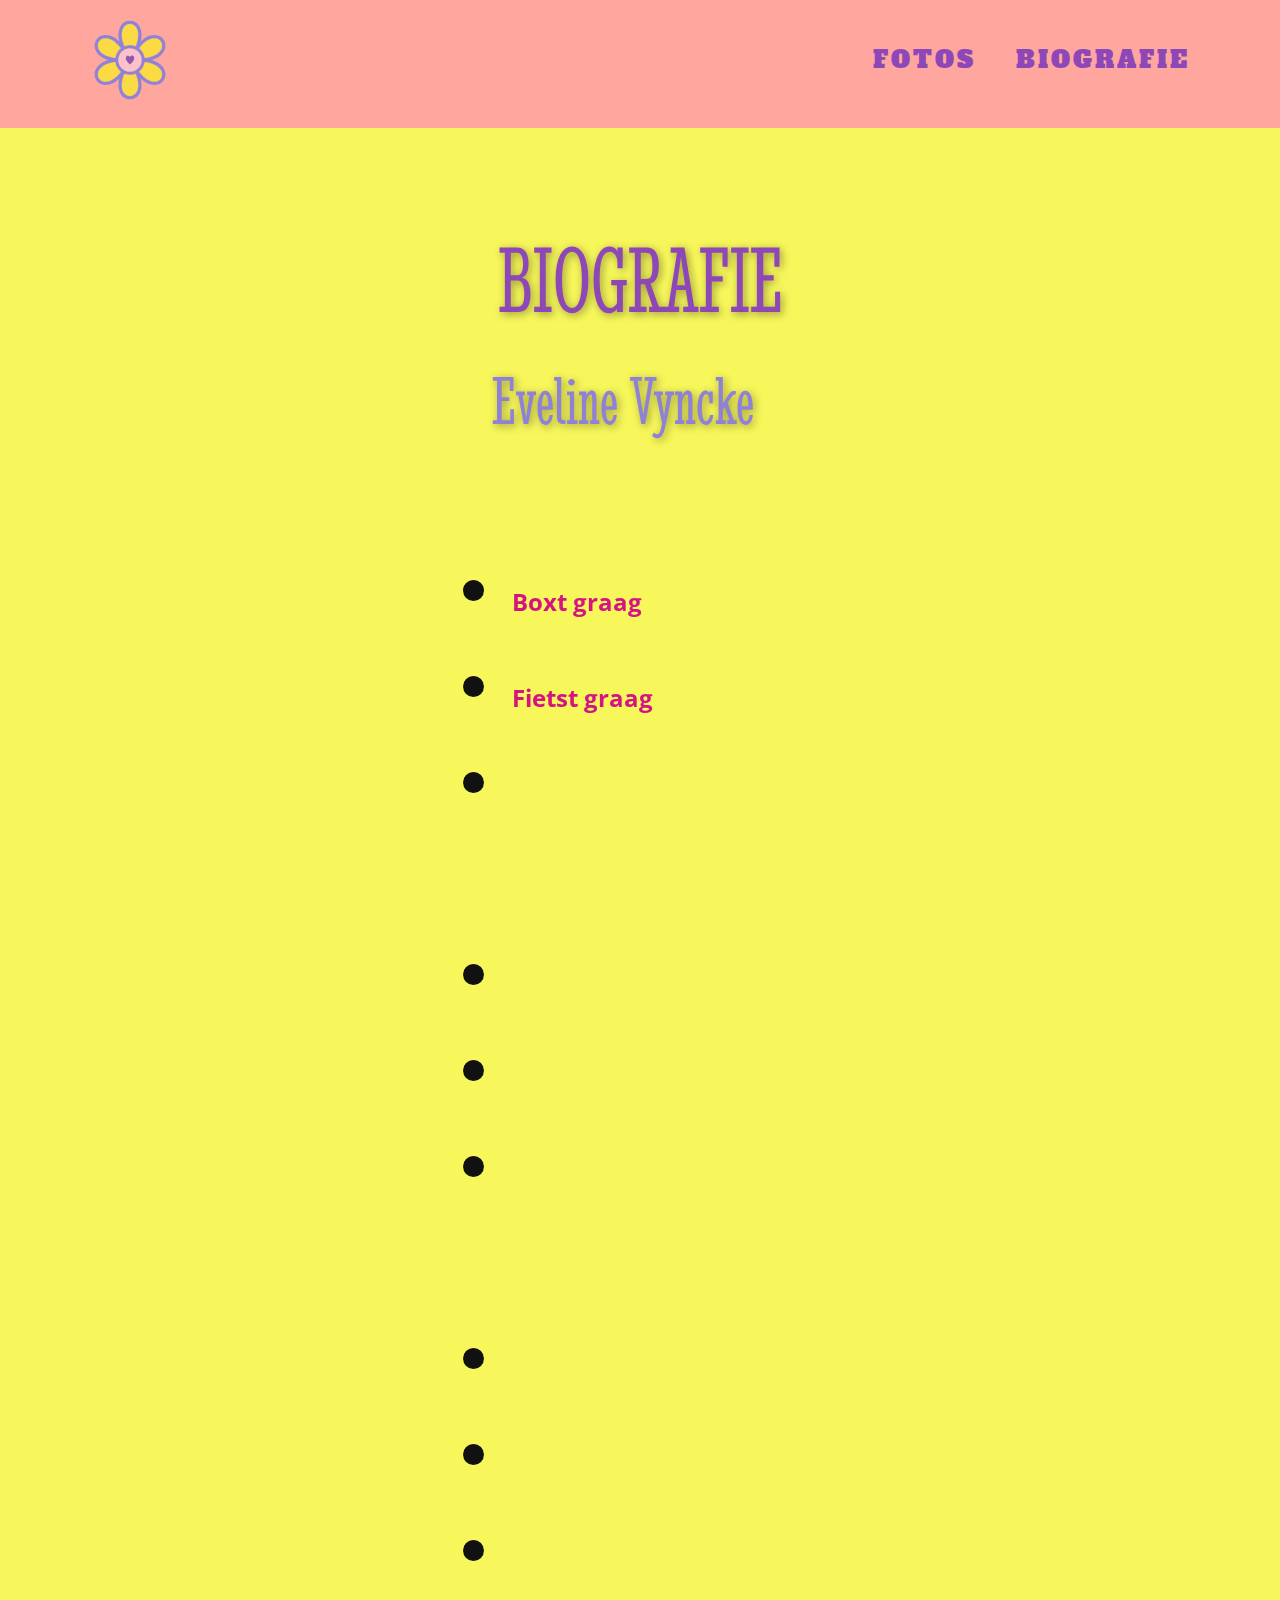
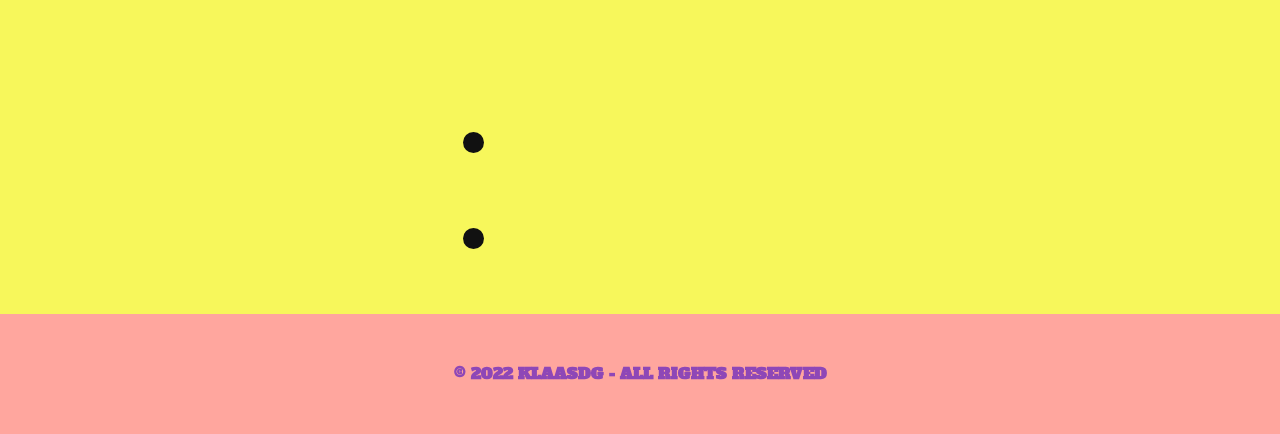
==== commit d9aeb9d9: "fix css - js - images" ====
--- a/moederdag/biografie/index.html
+++ b/moederdag/biografie/index.html
@@ -6,19 +6,18 @@
     <meta name="robots" content="noindex">
     <meta name="page_type" content="np-template-header-footer-from-plugin">
     <title>Biografie | Fijne Moederdag</title>
-    <link rel="stylesheet" href="/css/moederdag.css" media="screen">
-<link rel="stylesheet" href="/css/biografie.css" media="screen">
-    <script class="u-script" type="text/javascript" src="/js/jquery.js" defer=""></script>
-    <script class="u-script" type="text/javascript" src="/js/moederdag.js" defer=""></script>
-    <link rel="icon" href="/images/moederdag.png">
+    <link rel="stylesheet" href="/moederdag/css/moederdag.css" media="screen">
+<link rel="stylesheet" href="/moederdag/css/index.css" media="screen">
+    <script class="u-script" type="text/javascript" src="/moederdag/js/jquery.js" defer=""></script>
+    <script class="u-script" type="text/javascript" src="/moederdag/js/moederdag.js" defer=""></script>
+    <link rel="icon" href="/moederdag/images/moederdag.png">
     <link id="u-theme-google-font" rel="stylesheet" href="https://fonts.googleapis.com/css?family=Open+Sans:300,300i,400,400i,500,500i,600,600i,700,700i,800,800i|Alfa+Slab+One:400">
-    <link id="u-page-google-font" rel="stylesheet" href="https://fonts.googleapis.com/css?family=Alfa+Slab+One:400">
     <link href="https://fonts.googleapis.com/css2?family=Covered+By+Your+Grace&family=Stint+Ultra+Condensed&display=swap" rel="stylesheet">
     <script type="application/ld+json">{
 		"@context": "http://schema.org",
 		"@type": "Organization",
 		"name": "Moederdag",
-		"logo": "/images/moederdag.png"
+		"logo": "/moederdag/images/moederdag.png"
 }</script>
     <meta name="theme-color" content="#478ac9">
     <meta property="og:type" content="website">
--- a/moederdag/css/moederdag.css
+++ b/moederdag/css/moederdag.css
@@ -0,0 +1,37799 @@
+/*begin-commonstyles library*//*!
+ * froala_editor v4.0.6 (https://www.froala.com/wysiwyg-editor)
+ * License https://froala.com/wysiwyg-editor/terms/
+ * Copyright 2014-2021 Froala Labs
+ */
+
+.fr-clearfix::after {
+  clear: both;
+  display: block;
+  content: "";
+  height: 0; }
+
+.fr-hide-by-clipping {
+  position: absolute;
+  width: 1px;
+  height: 1px;
+  padding: 0;
+  margin: -1px;
+  overflow: hidden;
+  clip: rect(0, 0, 0, 0);
+  border: 0; }
+
+.fr-view img.fr-rounded, .fr-view .fr-img-caption.fr-rounded img {
+  border-radius: 10px;
+  -moz-border-radius: 10px;
+  -webkit-border-radius: 10px;
+  -moz-background-clip: padding;
+  -webkit-background-clip: padding-box;
+  background-clip: padding-box; }
+
+.fr-view img.fr-shadow, .fr-view .fr-img-caption.fr-shadow img {
+  -webkit-box-shadow: 10px 10px 5px 0px #cccccc;
+  -moz-box-shadow: 10px 10px 5px 0px #cccccc;
+  box-shadow: 10px 10px 5px 0px #cccccc; }
+
+.fr-view img.fr-bordered, .fr-view .fr-img-caption.fr-bordered img {
+  border: solid 5px #CCC; }
+
+.fr-view img.fr-bordered {
+  -webkit-box-sizing: content-box;
+  -moz-box-sizing: content-box;
+  box-sizing: content-box; }
+
+.fr-view .fr-img-caption.fr-bordered img {
+  -webkit-box-sizing: border-box;
+  -moz-box-sizing: border-box;
+  box-sizing: border-box; }
+
+.fr-view {
+  word-wrap: break-word; }
+  .fr-view span[style~="color:"] a {
+    color: inherit; }
+  .fr-view strong {
+    font-weight: 700; }
+  .fr-view table[border='0'] td:not([class]), .fr-view table[border='0'] th:not([class]), .fr-view table[border='0'] td[class=""], .fr-view table[border='0'] th[class=""] {
+    border-width: 0px; }
+  .fr-view table {
+    border: none;
+    border-collapse: collapse;
+    empty-cells: show;
+    max-width: 100%; }
+    .fr-view table td {
+      min-width: 5px; }
+    .fr-view table.fr-dashed-borders td, .fr-view table.fr-dashed-borders th {
+      border-style: dashed; }
+    .fr-view table.fr-alternate-rows tbody tr:nth-child(2n) {
+      background: whitesmoke; }
+    .fr-view table td, .fr-view table th {
+      border: 1px solid #DDD; }
+      .fr-view table td:empty, .fr-view table th:empty {
+        height: 20px; }
+      .fr-view table td.fr-highlighted, .fr-view table th.fr-highlighted {
+        border: 1px double red; }
+      .fr-view table td.fr-thick, .fr-view table th.fr-thick {
+        border-width: 2px; }
+    .fr-view table th {
+      background: #ececec; }
+  .fr-view hr {
+    clear: both;
+    user-select: none;
+    -o-user-select: none;
+    -moz-user-select: none;
+    -khtml-user-select: none;
+    -webkit-user-select: none;
+    -ms-user-select: none;
+    break-after: always;
+    page-break-after: always; }
+  .fr-view .fr-file {
+    position: relative; }
+    .fr-view .fr-file::after {
+      position: relative;
+      content: "\1F4CE";
+      font-weight: normal; }
+  .fr-view pre {
+    white-space: pre-wrap;
+    word-wrap: break-word;
+    overflow: visible; }
+/*  .fr-view[dir="rtl"] blockquote {
+    border-left: none;
+    border-right: solid 2px #5E35B1;
+    margin-right: 0;
+    padding-right: 5px;
+    padding-left: 0; }
+    .fr-view[dir="rtl"] blockquote blockquote {
+      border-color: #00BCD4; }
+      .fr-view[dir="rtl"] blockquote blockquote blockquote {
+        border-color: #43A047; }
+  .fr-view blockquote {
+    border-left: solid 2px #5E35B1;
+    margin-left: 0;
+    padding-left: 5px;
+    color: #5E35B1; }
+    .fr-view blockquote blockquote {
+      border-color: #00BCD4;
+      color: #00BCD4; }
+      .fr-view blockquote blockquote blockquote {
+        border-color: #43A047;
+        color: #43A047; } */
+  .fr-view span.fr-emoticon {
+    font-weight: normal;
+    font-family: "Apple Color Emoji","Segoe UI Emoji","NotoColorEmoji","Segoe UI Symbol","Android Emoji","EmojiSymbols";
+    display: inline;
+    line-height: 0; }
+    .fr-view span.fr-emoticon.fr-emoticon-img {
+      background-repeat: no-repeat !important;
+      font-size: inherit;
+      height: 1em;
+      width: 1em;
+      min-height: 20px;
+      min-width: 20px;
+      display: inline-block;
+      margin: -.1em .1em .1em;
+      line-height: 1;
+      vertical-align: middle; }
+  .fr-view .fr-text-gray {
+    color: #AAA !important; }
+  .fr-view .fr-text-bordered {
+    border-top: solid 1px #222;
+    border-bottom: solid 1px #222;
+    padding: 10px 0; }
+  .fr-view .fr-text-spaced {
+    letter-spacing: 1px; }
+  .fr-view .fr-text-uppercase {
+    text-transform: uppercase; }
+  .fr-view .fr-class-highlighted {
+    background-color: #ffff00; }
+  .fr-view .fr-class-code {
+    border-color: #cccccc;
+    border-radius: 2px;
+    -moz-border-radius: 2px;
+    -webkit-border-radius: 2px;
+    -moz-background-clip: padding;
+    -webkit-background-clip: padding-box;
+    background-clip: padding-box;
+    background: #f5f5f5;
+    padding: 10px;
+    font-family: "Courier New", Courier, monospace; }
+  .fr-view .fr-class-transparency {
+    opacity: 0.5; }
+  .fr-view img {
+    position: relative;
+    max-width: 100%; }
+    .fr-view img.fr-dib {
+      margin: 10px auto;
+      display: block;
+      float: none;
+      vertical-align: top; }
+      .fr-view img.fr-dib.fr-fil {
+        margin-left: 0;
+        text-align: left; }
+      .fr-view img.fr-dib.fr-fir {
+        margin-right: 0;
+        text-align: right; }
+    .fr-view img.fr-dii {
+      display: inline-block;
+      float: none;
+      vertical-align: bottom;
+      margin-left: 5px;
+      margin-right: 5px;
+      max-width: calc(100% - (2 * 5px)); }
+      .fr-view img.fr-dii.fr-fil {
+        float: left;
+        margin: 10px 15px 10px 0;
+        max-width: calc(100% - 5px); }
+      .fr-view img.fr-dii.fr-fir {
+        float: right;
+        margin: 10px 0 10px 15px;
+        max-width: calc(100% - 5px); }
+  .fr-view span.fr-img-caption {
+    position: relative;
+    max-width: 100%; }
+    .fr-view span.fr-img-caption.fr-dib {
+      margin: 5px auto;
+      display: block;
+      float: none;
+      vertical-align: top; }
+      .fr-view span.fr-img-caption.fr-dib.fr-fil {
+        margin-left: 0;
+        text-align: left; }
+      .fr-view span.fr-img-caption.fr-dib.fr-fir {
+        margin-right: 0;
+        text-align: right; }
+    .fr-view span.fr-img-caption.fr-dii {
+      display: inline-block;
+      float: none;
+      vertical-align: bottom;
+      margin-left: 5px;
+      margin-right: 5px;
+      max-width: calc(100% - (2 * 5px)); }
+      .fr-view span.fr-img-caption.fr-dii.fr-fil {
+        float: left;
+        margin: 5px 5px 5px 0;
+        max-width: calc(100% - 5px); }
+      .fr-view span.fr-img-caption.fr-dii.fr-fir {
+        float: right;
+        margin: 5px 0 5px 5px;
+        max-width: calc(100% - 5px); }
+  .fr-view .fr-video {
+    text-align: center;
+    position: relative; }
+    .fr-view .fr-video.fr-rv {
+      padding-bottom: 56.25%;
+      padding-top: 30px;
+      height: 0;
+      overflow: hidden; }
+      .fr-view .fr-video.fr-rv > iframe, .fr-view .fr-video.fr-rv object, .fr-view .fr-video.fr-rv embed {
+        position: absolute !important;
+        top: 0;
+        left: 0;
+        width: 100%;
+        height: 100%; }
+    .fr-view .fr-video > * {
+      -webkit-box-sizing: content-box;
+      -moz-box-sizing: content-box;
+      box-sizing: content-box;
+      max-width: 100%;
+      border: none; }
+    .fr-view .fr-video.fr-dvb {
+      display: block;
+      clear: both; }
+      .fr-view .fr-video.fr-dvb.fr-fvl {
+        text-align: left; }
+      .fr-view .fr-video.fr-dvb.fr-fvr {
+        text-align: right; }
+    .fr-view .fr-video.fr-dvi {
+      display: inline-block; }
+      .fr-view .fr-video.fr-dvi.fr-fvl {
+        float: left; }
+      .fr-view .fr-video.fr-dvi.fr-fvr {
+        float: right; }
+  .fr-view a.fr-strong {
+    font-weight: 700; }
+  .fr-view a.fr-green {
+    color: green; }
+  .fr-view .fr-img-caption {
+    text-align: center; }
+    .fr-view .fr-img-caption .fr-img-wrap {
+      padding: 0;
+      margin: auto;
+      text-align: center;
+      width: 100%; }
+      .fr-view .fr-img-caption .fr-img-wrap a {
+        display: block; }
+      .fr-view .fr-img-caption .fr-img-wrap img {
+        display: block;
+        margin: auto;
+        width: 100%; }
+      .fr-view .fr-img-caption .fr-img-wrap > span {
+        margin: auto;
+        display: block;
+        padding: 5px 5px 10px;
+        font-size: 14px;
+        font-weight: initial;
+        -webkit-box-sizing: border-box;
+        -moz-box-sizing: border-box;
+        box-sizing: border-box;
+        -webkit-opacity: 0.9;
+        -moz-opacity: 0.9;
+        opacity: 0.9;
+        -ms-filter: "progid:DXImageTransform.Microsoft.Alpha(Opacity=0)";
+        width: 100%;
+        text-align: center; }
+  .fr-view button.fr-rounded, .fr-view input.fr-rounded, .fr-view textarea.fr-rounded {
+    border-radius: 10px;
+    -moz-border-radius: 10px;
+    -webkit-border-radius: 10px;
+    -moz-background-clip: padding;
+    -webkit-background-clip: padding-box;
+    background-clip: padding-box; }
+  .fr-view button.fr-large, .fr-view input.fr-large, .fr-view textarea.fr-large {
+    font-size: 24px; }
+
+/**
+ * Image style.
+ */
+a.fr-view.fr-strong {
+  font-weight: 700; }
+a.fr-view.fr-green {
+  color: green; }
+
+/**
+ * Link style.
+ */
+img.fr-view {
+  position: relative;
+  max-width: 100%; }
+  img.fr-view.fr-dib {
+    margin: 5px auto;
+    display: block;
+    float: none;
+    vertical-align: top; }
+    img.fr-view.fr-dib.fr-fil {
+      margin-left: 0;
+      text-align: left; }
+    img.fr-view.fr-dib.fr-fir {
+      margin-right: 0;
+      text-align: right; }
+  img.fr-view.fr-dii {
+    display: inline-block;
+    float: none;
+    vertical-align: bottom;
+    margin-left: 5px;
+    margin-right: 5px;
+    max-width: calc(100% - (2 * 5px)); }
+    img.fr-view.fr-dii.fr-fil {
+      float: left;
+      margin: 5px 5px 5px 0;
+      max-width: calc(100% - 5px); }
+    img.fr-view.fr-dii.fr-fir {
+      float: right;
+      margin: 5px 0 5px 5px;
+      max-width: calc(100% - 5px); }
+
+span.fr-img-caption.fr-view {
+  position: relative;
+  max-width: 100%; }
+  span.fr-img-caption.fr-view.fr-dib {
+    margin: 5px auto;
+    display: block;
+    float: none;
+    vertical-align: top; }
+    span.fr-img-caption.fr-view.fr-dib.fr-fil {
+      margin-left: 0;
+      text-align: left; }
+    span.fr-img-caption.fr-view.fr-dib.fr-fir {
+      margin-right: 0;
+      text-align: right; }
+  span.fr-img-caption.fr-view.fr-dii {
+    display: inline-block;
+    float: none;
+    vertical-align: bottom;
+    margin-left: 5px;
+    margin-right: 5px;
+    max-width: calc(100% - (2 * 5px)); }
+    span.fr-img-caption.fr-view.fr-dii.fr-fil {
+      float: left;
+      margin: 5px 5px 5px 0;
+      max-width: calc(100% - 5px); }
+    span.fr-img-caption.fr-view.fr-dii.fr-fir {
+      float: right;
+      margin: 5px 0 5px 5px;
+      max-width: calc(100% - 5px); }
+/*end-commonstyles library*/@charset "UTF-8";
+/*! normalize.css v4.1.1 | MIT License | github.com/necolas/normalize.css */
+html {
+  font-family: sans-serif;
+  -ms-text-size-adjust: 100%;
+  -webkit-text-size-adjust: 100%;
+}
+body {
+  margin: 0;
+}
+article,
+aside,
+details,
+figcaption,
+figure,
+footer,
+header,
+main,
+menu,
+nav,
+section,
+summary {
+  display: block;
+}
+audio,
+canvas,
+progress,
+video {
+  display: inline-block;
+}
+audio:not([controls]) {
+  display: none;
+  height: 0;
+}
+progress {
+  vertical-align: baseline;
+}
+template,
+[hidden] {
+  display: none;
+}
+a {
+  background-color: transparent;
+  -webkit-text-decoration-skip: objects;
+}
+a:active,
+a:hover {
+  outline-width: 0;
+}
+abbr[title] {
+  border-bottom: none;
+  text-decoration: underline;
+}
+b,
+strong {
+  font-weight: inherit;
+  font-weight: bold;
+}
+dfn {
+  font-style: italic;
+}
+h1 {
+  font-size: 2em;
+  margin: 0.67em 0;
+}
+mark {
+  background-color: #ff0;
+  color: #000;
+}
+small {
+  font-size: 80%;
+}
+sub,
+sup {
+  font-size: 75%;
+  line-height: 0;
+  position: relative;
+  vertical-align: baseline;
+}
+sub {
+  bottom: -0.25em;
+}
+sup {
+  top: -0.5em;
+}
+img {
+  border-style: none;
+}
+svg:not(:root) {
+  overflow: hidden;
+}
+code,
+kbd,
+pre,
+samp {
+  font-family: monospace,monospace;
+  font-size: 1em;
+}
+hr {
+  box-sizing: content-box;
+  height: 0;
+  overflow: visible;
+}
+button,
+input,
+optgroup,
+select,
+textarea {
+  color: inherit;
+  font: inherit;
+  margin: 0;
+}
+optgroup {
+  font-weight: 700;
+}
+button,
+input {
+  overflow: visible;
+}
+button,
+select {
+  text-transform: none;
+}
+button,
+html [type="button"],
+[type="reset"],
+[type="submit"] {
+  -webkit-appearance: button;
+}
+button::-moz-focus-inner,
+[type="button"]::-moz-focus-inner,
+[type="reset"]::-moz-focus-inner,
+[type="submit"]::-moz-focus-inner {
+  border-style: none;
+  padding: 0;
+}
+button:-moz-focusring,
+[type="button"]:-moz-focusring,
+[type="reset"]:-moz-focusring,
+[type="submit"]:-moz-focusring {
+  outline: 1px dotted ButtonText;
+}
+fieldset {
+  border: 1px solid silver;
+  margin: 0 2px;
+  padding: 0.35em 0.625em 0.75em;
+}
+legend {
+  box-sizing: border-box;
+  color: inherit;
+  display: table;
+  max-width: 100%;
+  padding: 0;
+  white-space: normal;
+}
+textarea {
+  overflow: auto;
+}
+[type="checkbox"],
+[type="radio"] {
+  box-sizing: border-box;
+  padding: 0;
+}
+[type="number"]::-webkit-inner-spin-button,
+[type="number"]::-webkit-outer-spin-button {
+  height: auto;
+}
+[type="search"] {
+  -webkit-appearance: textfield;
+  outline-offset: -2px;
+}
+[type="search"]::-webkit-search-cancel-button,
+[type="search"]::-webkit-search-decoration {
+  -webkit-appearance: none;
+}
+::-webkit-input-placeholder {
+  color: inherit;
+  opacity: 0.54;
+}
+::-webkit-file-upload-button {
+  -webkit-appearance: button;
+  font: inherit;
+}
+ul,
+ol {
+  padding-left: 20px;
+}
+/* Fade effect */
+/* Over effect */
+/* Slide effect */
+/* Over and Slide effect */
+/* Flip Left effect */
+/* Flip Right effect */
+/* Flip Top effect */
+/* Flip Bottom effect */
+/* Wobble Left effect */
+/* Wobble Right effect */
+/* Wobble top effect */
+/* Wobble bottom effect */
+/* Zoom and Rotate Effects */
+/* Utility */
+.u-over-slide {
+  position: absolute;
+  left: 0;
+  top: 0;
+  width: 100%;
+  height: 100%;
+}
+.u-background-effect {
+  overflow: hidden;
+}
+.u-background-effect ~ .u-container-layout {
+  cursor: pointer;
+}
+/* Fade effect */
+.u-effect-fade .u-over-slide {
+  opacity: 0;
+  transition: all 500ms ease;
+}
+.u-effect-fade:hover .u-over-slide,
+.u-effect-fade.u-effect-active .u-over-slide {
+  opacity: 1;
+}
+/* Over effect */
+.u-effect-over-left .u-over-slide {
+  transform: translate(-100%, 0);
+  transition: all 500ms ease;
+}
+.u-effect-over-left:hover .u-over-slide,
+.u-effect-over-left.u-effect-active .u-over-slide {
+  transform: translate(0, 0);
+}
+.u-effect-over-right .u-over-slide {
+  transform: translate(100%, 0);
+  transition: all 500ms ease;
+}
+.u-effect-over-right:hover .u-over-slide,
+.u-effect-over-right.u-effect-active .u-over-slide {
+  transform: translate(0, 0);
+}
+.u-effect-over-top .u-over-slide {
+  transform: translate(0, -100%);
+  transition: all 500ms ease;
+}
+.u-effect-over-top:hover .u-over-slide,
+.u-effect-over-top.u-effect-active .u-over-slide {
+  transform: translate(0, 0);
+}
+.u-effect-over-bottom .u-over-slide {
+  transform: translate(0, 100%);
+  transition: all 500ms ease;
+}
+.u-effect-over-bottom:hover .u-over-slide,
+.u-effect-over-bottom.u-effect-active .u-over-slide {
+  transform: translate(0, 0);
+}
+.u-effect-over-topleft .u-over-slide {
+  transform: translate(-100%, -100%);
+  transition: all 500ms ease;
+}
+.u-effect-over-topleft:hover .u-over-slide,
+.u-effect-over-topleft.u-effect-active .u-over-slide {
+  transform: translate(0, 0);
+}
+.u-effect-over-topright .u-over-slide {
+  transform: translate(100%, -100%);
+  transition: all 500ms ease;
+}
+.u-effect-over-topright:hover .u-over-slide,
+.u-effect-over-topright.u-effect-active .u-over-slide {
+  transform: translate(0, 0);
+}
+.u-effect-over-bottomleft .u-over-slide {
+  transform: translate(-100%, 100%);
+  transition: all 500ms ease;
+}
+.u-effect-over-bottomleft:hover .u-over-slide,
+.u-effect-over-bottomleft.u-effect-active .u-over-slide {
+  transform: translate(0, 0);
+}
+.u-effect-over-bottomright .u-over-slide {
+  transform: translate(100%, 100%);
+  transition: all 500ms ease;
+}
+.u-effect-over-bottomright:hover .u-over-slide,
+.u-effect-over-bottomright.u-effect-active .u-over-slide {
+  transform: translate(0, 0);
+}
+/* Slide effect */
+.u-effect-slide-left .u-over-slide {
+  transform: translate(-100%, 0);
+  transition: all 500ms ease;
+}
+.u-effect-slide-left:hover .u-over-slide,
+.u-effect-slide-left.u-effect-active .u-over-slide {
+  transform: translate(0, 0);
+}
+.u-effect-slide-left .u-back-slide {
+  transition: all 500ms ease;
+}
+.u-effect-slide-left:hover .u-back-slide,
+.u-effect-slide-left.u-effect-active .u-back-slide {
+  transform: translate(100%, 0);
+}
+.u-effect-slide-right .u-over-slide {
+  transform: translate(100%, 0);
+  transition: all 500ms ease;
+}
+.u-effect-slide-right:hover .u-over-slide,
+.u-effect-slide-right.u-effect-active .u-over-slide {
+  transform: translate(0, 0);
+}
+.u-effect-slide-right .u-back-slide {
+  transition: all 500ms ease;
+}
+.u-effect-slide-right:hover .u-back-slide,
+.u-effect-slide-right.u-effect-active .u-back-slide {
+  transform: translate(-100%, 0);
+}
+.u-effect-slide-top .u-over-slide {
+  transform: translate(0, -100%);
+  transition: all 500ms ease;
+}
+.u-effect-slide-top:hover .u-over-slide,
+.u-effect-slide-top.u-effect-active .u-over-slide {
+  transform: translate(0, 0);
+}
+.u-effect-slide-top .u-back-slide {
+  transition: all 500ms ease;
+}
+.u-effect-slide-top:hover .u-back-slide,
+.u-effect-slide-top.u-effect-active .u-back-slide {
+  transform: translate(0, 100%);
+}
+.u-effect-slide-bottom .u-over-slide {
+  transform: translate(0, 100%);
+  transition: all 500ms ease;
+}
+.u-effect-slide-bottom:hover .u-over-slide,
+.u-effect-slide-bottom.u-effect-active .u-over-slide {
+  transform: translate(0, 0);
+}
+.u-effect-slide-bottom .u-back-slide {
+  transition: all 500ms ease;
+}
+.u-effect-slide-bottom:hover .u-back-slide,
+.u-effect-slide-bottom.u-effect-active .u-back-slide {
+  transform: translate(0, -100%);
+}
+.u-effect-slide-topleft .u-over-slide {
+  transform: translate(-100%, -100%);
+  transition: all 500ms ease;
+}
+.u-effect-slide-topleft:hover .u-over-slide,
+.u-effect-slide-topleft.u-effect-active .u-over-slide {
+  transform: translate(0, 0);
+}
+.u-effect-slide-topleft .u-back-slide {
+  transition: all 500ms ease;
+}
+.u-effect-slide-topleft:hover .u-back-slide,
+.u-effect-slide-topleft.u-effect-active .u-back-slide {
+  transform: translate(100%, 100%);
+}
+.u-effect-slide-topright .u-over-slide {
+  transform: translate(100%, -100%);
+  transition: all 500ms ease;
+}
+.u-effect-slide-topright:hover .u-over-slide,
+.u-effect-slide-topright.u-effect-active .u-over-slide {
+  transform: translate(0, 0);
+}
+.u-effect-slide-topright .u-back-slide {
+  transition: all 500ms ease;
+}
+.u-effect-slide-topright:hover .u-back-slide,
+.u-effect-slide-topright.u-effect-active .u-back-slide {
+  transform: translate(-100%, 100%);
+}
+.u-effect-slide-bottomleft .u-over-slide {
+  transform: translate(-100%, 100%);
+  transition: all 500ms ease;
+}
+.u-effect-slide-bottomleft:hover .u-over-slide,
+.u-effect-slide-bottomleft.u-effect-active .u-over-slide {
+  transform: translate(0, 0);
+}
+.u-effect-slide-bottomleft .u-back-slide {
+  transition: all 500ms ease;
+}
+.u-effect-slide-bottomleft:hover .u-back-slide,
+.u-effect-slide-bottomleft.u-effect-active .u-back-slide {
+  transform: translate(100%, -100%);
+}
+.u-effect-slide-bottomright .u-over-slide {
+  transform: translate(100%, 100%);
+  transition: all 500ms ease;
+}
+.u-effect-slide-bottomright:hover .u-over-slide,
+.u-effect-slide-bottomright.u-effect-active .u-over-slide {
+  transform: translate(0, 0);
+}
+.u-effect-slide-bottomright .u-back-slide {
+  transition: all 500ms ease;
+}
+.u-effect-slide-bottomright:hover .u-back-slide,
+.u-effect-slide-bottomright.u-effect-active .u-back-slide {
+  transform: translate(-100%, -100%);
+}
+/* Flip */
+.u-effect-flip-left,
+.u-effect-flip-left .u-slidesWrapper {
+  perspective: 300px;
+}
+.u-effect-flip-left .u-over-slide {
+  opacity: 0;
+  transform: rotateY(180deg);
+  transform-origin: center left;
+  transition: transform 500ms ease, transform-origin 500ms ease, opacity 0ms ease 500ms;
+}
+.u-effect-flip-left:hover .u-over-slide,
+.u-effect-flip-left.u-effect-active .u-over-slide {
+  opacity: 1;
+  transform: rotateY(0deg);
+  transition: transform 500ms ease, transform-origin 500ms ease;
+}
+.u-effect-flip-right,
+.u-effect-flip-right .u-slidesWrapper {
+  perspective: 300px;
+}
+.u-effect-flip-right .u-over-slide {
+  opacity: 0;
+  transform: rotateY(-180deg);
+  transform-origin: center right;
+  transition: transform 500ms ease, transform-origin 500ms ease, opacity 0ms ease 500ms;
+}
+.u-effect-flip-right:hover .u-over-slide,
+.u-effect-flip-right.u-effect-active .u-over-slide {
+  opacity: 1;
+  transform: rotateY(0deg);
+  transition: transform 500ms ease, transform-origin 500ms ease;
+}
+.u-effect-flip-top,
+.u-effect-flip-top .u-slidesWrapper {
+  perspective: 300px;
+}
+.u-effect-flip-top .u-over-slide {
+  opacity: 0;
+  transform: rotateX(-180deg);
+  transform-origin: center top;
+  transition: transform 500ms ease, transform-origin 500ms ease, opacity 0ms ease 500ms;
+}
+.u-effect-flip-top:hover .u-over-slide,
+.u-effect-flip-top.u-effect-active .u-over-slide {
+  opacity: 1;
+  transform: rotateX(0deg);
+  transition: transform 500ms ease, transform-origin 500ms ease;
+}
+.u-effect-flip-bottom,
+.u-effect-flip-bottom .u-slidesWrapper {
+  perspective: 300px;
+}
+.u-effect-flip-bottom .u-over-slide {
+  opacity: 0;
+  transform: rotateX(180deg);
+  transform-origin: center bottom;
+  transition: transform 500ms ease, transform-origin 500ms ease, opacity 0ms ease 500ms;
+}
+.u-effect-flip-bottom:hover .u-over-slide,
+.u-effect-flip-bottom.u-effect-active .u-over-slide {
+  opacity: 1;
+  transform: rotateX(0deg);
+  transition: transform 500ms ease, transform-origin 500ms ease;
+}
+/* Wooble */
+.u-effect-wobble-left,
+.u-effect-wobble-left .u-slidesWrapper {
+  perspective: 300px;
+}
+.u-effect-wobble-left .u-over-slide {
+  opacity: 0;
+  transform: rotateY(130deg);
+  transform-origin: center left;
+  transition: transform 500ms ease, transform-origin 500ms ease, opacity 0ms ease 500ms;
+}
+.u-effect-wobble-left:hover .u-over-slide,
+.u-effect-wobble-left.u-effect-active .u-over-slide {
+  opacity: 1;
+  transform: rotateY(0deg);
+  transform-origin: center right;
+  transition: transform 500ms ease, transform-origin 500ms ease;
+}
+.u-effect-wobble-right,
+.u-effect-wobble-right .u-slidesWrapper {
+  perspective: 300px;
+}
+.u-effect-wobble-right .u-over-slide {
+  opacity: 0;
+  transform: rotateY(-130deg);
+  transform-origin: center right;
+  transition: transform 500ms ease, transform-origin 500ms ease, opacity 0ms ease 500ms;
+}
+.u-effect-wobble-right:hover .u-over-slide,
+.u-effect-wobble-right.u-effect-active .u-over-slide {
+  opacity: 1;
+  transform: rotateY(0deg);
+  transform-origin: center left;
+  transition: transform 500ms ease, transform-origin 500ms ease;
+}
+.u-effect-wobble-top,
+.u-effect-wobble-top .u-slidesWrapper {
+  perspective: 300px;
+}
+.u-effect-wobble-top .u-over-slide {
+  opacity: 0;
+  transform: rotateX(-130deg);
+  transform-origin: center top;
+  transition: transform 500ms ease, transform-origin 500ms ease, opacity 0ms ease 500ms;
+}
+.u-effect-wobble-top:hover .u-over-slide,
+.u-effect-wobble-top.u-effect-active .u-over-slide {
+  opacity: 1;
+  transform: rotateX(0deg);
+  transform-origin: center bottom;
+  transition: transform 500ms ease, transform-origin 500ms ease;
+}
+.u-effect-wobble-bottom,
+.u-effect-wobble-bottom .u-slidesWrapper {
+  perspective: 300px;
+}
+.u-effect-wobble-bottom .u-over-slide {
+  opacity: 0;
+  transform: rotateX(130deg);
+  transform-origin: center bottom;
+  transition: transform 500ms ease, transform-origin 500ms ease, opacity 0ms ease 500ms;
+}
+.u-effect-wobble-bottom:hover .u-over-slide,
+.u-effect-wobble-bottom.u-effect-active .u-over-slide {
+  opacity: 1;
+  transform: rotateX(0deg);
+  transform-origin: center top;
+  transition: transform 500ms ease, transform-origin 500ms ease;
+}
+/* Zoom */
+.u-effect-zoom .u-over-slide {
+  transition: transform 500ms ease;
+  transform: scale(0, 0);
+}
+.u-effect-zoom:hover .u-over-slide,
+.u-effect-zoom.u-effect-active .u-over-slide {
+  transform: scale(1, 1);
+}
+.u-effect-hover-zoom .u-back-slide,
+.u-effect-hover-zoom .u-background-effect-image {
+  transition: transform 500ms ease;
+  transform: scale(1);
+}
+.u-effect-hover-zoom:hover .u-back-slide,
+.u-effect-hover-zoom:hover .u-background-effect-image,
+.u-effect-hover-zoom.u-effect-active .u-back-slide,
+.u-effect-hover-zoom.u-effect-active .u-background-effect-image {
+  transform: scale(var(--effect-scale));
+}
+.u-effect-hover-zoomOut .u-back-slide,
+.u-effect-hover-zoomOut .u-background-effect-image {
+  transition: transform 500ms ease;
+  transform: scale(var(--effect-scale));
+}
+.u-effect-hover-zoomOut:hover .u-back-slide,
+.u-effect-hover-zoomOut:hover .u-background-effect-image,
+.u-effect-hover-zoomOut.u-effect-active .u-back-slide,
+.u-effect-hover-zoomOut.u-effect-active .u-background-effect-image {
+  transform: scale(1);
+}
+.u-effect-hover-liftUp > .u-background-effect {
+  overflow: visible;
+}
+.u-effect-hover-liftUp .u-back-slide,
+.u-effect-hover-liftUp .u-background-effect-image {
+  transition: transform 500ms ease;
+  transform: scale(1);
+}
+.u-effect-hover-liftUp:hover .u-back-slide,
+.u-effect-hover-liftUp.u-effect-active .u-back-slide,
+.u-effect-hover-liftUp:hover .u-background-effect-image,
+.u-effect-hover-liftUp.u-effect-active .u-background-effect-image {
+  transform: scale(var(--effect-scale));
+  z-index: 1;
+}
+.u-effect-hover-liftUp:hover > .u-container-layout {
+  z-index: 2;
+}
+.u-effect-zoom-rotate .u-over-slide {
+  transition: transform 500ms ease;
+  transform: rotate(0deg) scale(0, 0);
+}
+.u-effect-zoom-rotate:hover .u-over-slide,
+.u-effect-zoom-rotate.u-effect-active .u-over-slide {
+  transform: rotate(360deg) scale(1, 1);
+}
+.u-effect-zoom-rotateX .u-over-slide {
+  transition: transform 500ms ease;
+  transform: rotateX(0deg) scale(0, 0);
+}
+.u-effect-zoom-rotateX:hover .u-over-slide,
+.u-effect-zoom-rotateX.u-effect-active .u-over-slide {
+  transform: rotateX(360deg) scale(1, 1);
+}
+.u-effect-zoom-rotateY .u-over-slide {
+  transition: transform 500ms ease;
+  transform: rotateY(0deg) scale(0, 0);
+}
+.u-effect-zoom-rotateY:hover .u-over-slide,
+.u-effect-zoom-rotateY.u-effect-active .u-over-slide {
+  transform: rotateY(360deg) scale(1, 1);
+}
+.u-effect-hover-slide .u-back-image,
+.u-effect-hover-slide .u-background-effect-image {
+  transition-duration: 500ms;
+  transition-timing-function: ease;
+  transition-property: left, right, top, bottom;
+}
+.u-effect-hover-slide .u-effect-hover-slide-direction-right {
+  left: auto;
+}
+.u-effect-hover-slide .u-effect-hover-slide-direction-up {
+  top: auto;
+}
+.u-effect-hover-slide:hover .u-back-image.u-effect-hover-slide-direction-left,
+.u-effect-hover-slide:hover .u-background-effect-image.u-effect-hover-slide-direction-left,
+.u-effect-hover-slide.u-effect-active .u-back-image.u-effect-hover-slide-direction-left,
+.u-effect-hover-slide.u-effect-active .u-background-effect-image.u-effect-hover-slide-direction-left {
+  left: 0 !important;
+}
+.u-effect-hover-slide:hover .u-back-image.u-effect-hover-slide-direction-right,
+.u-effect-hover-slide:hover .u-background-effect-image.u-effect-hover-slide-direction-right,
+.u-effect-hover-slide.u-effect-active .u-back-image.u-effect-hover-slide-direction-right,
+.u-effect-hover-slide.u-effect-active .u-background-effect-image.u-effect-hover-slide-direction-right {
+  right: 0 !important;
+}
+.u-effect-hover-slide:hover .u-back-image.u-effect-hover-slide-direction-up,
+.u-effect-hover-slide:hover .u-background-effect-image.u-effect-hover-slide-direction-up,
+.u-effect-hover-slide.u-effect-active .u-back-image.u-effect-hover-slide-direction-up,
+.u-effect-hover-slide.u-effect-active .u-background-effect-image.u-effect-hover-slide-direction-up {
+  bottom: 0 !important;
+}
+.u-effect-hover-slide:hover .u-back-image.u-effect-hover-slide-direction-down,
+.u-effect-hover-slide:hover .u-background-effect-image.u-effect-hover-slide-direction-down,
+.u-effect-hover-slide.u-effect-active .u-back-image.u-effect-hover-slide-direction-down,
+.u-effect-hover-slide.u-effect-active .u-background-effect-image.u-effect-hover-slide-direction-down {
+  top: 0 !important;
+}
+.u-btn {
+  /*display: inline-block;*/
+  display: table;
+  /*TODO maye need another solution for negative marin*/
+  cursor: pointer;
+  color: inherit;
+  font-size: inherit;
+  font-family: inherit;
+  line-height: inherit;
+  letter-spacing: inherit;
+  text-transform: inherit;
+  font-style: inherit;
+  font-weight: inherit;
+  text-decoration: none;
+  border: 0 none transparent;
+  outline-width: 0;
+  background-color: transparent;
+  margin: 0;
+  -webkit-text-decoration-skip: objects;
+  font-style: initial;
+  white-space: nowrap;
+  -webkit-user-select: none;
+      -ms-user-select: none;
+          user-select: none;
+  vertical-align: middle;
+  text-align: center;
+  padding: 10px 30px;
+  border-radius: 0;
+  align-self: flex-start;
+}
+.u-btn:focus,
+.u-btn:active:focus,
+.u-btn.active:focus {
+  outline: thin dotted;
+  outline: 5px auto -webkit-focus-ring-color;
+  outline-offset: -2px;
+}
+.u-btn:hover,
+.u-btn:focus {
+  text-decoration: none;
+}
+.u-btn:active,
+.u-btn.active {
+  outline: 0;
+  background-image: none;
+}
+.u-btn.disabled,
+.u-btn[disabled] {
+  opacity: 0.6;
+}
+.u-btn-circle {
+  border-radius: 50%;
+}
+.u-btn-rectangle {
+  border-radius: 0 !important;
+}
+.u-text a,
+.u-post-content a,
+.u-tab-item a,
+.u-nav-item a {
+  font-size: inherit;
+  font-family: inherit;
+  line-height: inherit;
+  letter-spacing: inherit;
+  text-transform: inherit;
+}
+.u-text:not(ul):not(ol):not(p):not(.u-post-content):not(.u-block-content):not(.u-product-desc):not(.u-cart-block-content):not(.u-checkout-block-content) a {
+  color: inherit;
+}
+.u-text:not(ul):not(ol):not(p):not(.u-post-content):not(.u-block-content):not(.u-product-desc):not(.u-cart-block-content):not(.u-checkout-block-content) a,
+.u-text:not(ul):not(ol):not(p):not(.u-post-content):not(.u-block-content):not(.u-product-desc):not(.u-cart-block-content):not(.u-checkout-block-content) a:hover {
+  text-decoration: none;
+}
+.u-link,
+a {
+  border-top-width: 0;
+  border-left-width: 0;
+  border-right-width: 0;
+}
+.u-link {
+  display: table;
+  border-style: solid;
+  border-bottom-width: 0;
+  white-space: nowrap;
+  align-self: flex-start;
+}
+.u-link,
+.u-link:hover,
+.u-link:focus {
+  text-decoration: none;
+}
+.u-link:focus,
+.u-link:active:focus,
+.u-link.active:focus {
+  outline: thin dotted;
+  outline: 5px auto -webkit-focus-ring-color;
+  outline-offset: -2px;
+}
+.u-underline,
+.u-underline:hover {
+  text-decoration: underline;
+  border-bottom-width: 0;
+}
+.u-no-underline,
+.u-no-underline:hover {
+  text-decoration: none;
+  border-bottom-width: 0;
+}
+.u-block-content > :first-child,
+.u-product-desc > :first-child,
+.u-product-tab-pane > :first-child,
+.u-post-content > :first-child {
+  margin-top: 0;
+}
+.u-block-content > :last-child,
+.u-product-desc > :last-child,
+.u-product-tab-pane > :last-child,
+.u-post-content > :last-child {
+  margin-bottom: 0;
+}
+.u-block-content p,
+.u-product-desc p,
+.u-product-tab-pane p,
+.u-post-content p {
+  text-decoration: inherit !important;
+  color: inherit !important;
+  font-style: inherit !important;
+  font-size: inherit !important;
+  font-weight: inherit !important;
+  font-family: inherit !important;
+  line-height: inherit !important;
+  letter-spacing: inherit !important;
+  text-transform: inherit !important;
+}
+.u-logo {
+  color: inherit;
+  font-size: inherit;
+  font-family: inherit;
+  line-height: inherit;
+  letter-spacing: inherit;
+  text-transform: inherit;
+  font-style: inherit;
+  font-weight: inherit;
+  text-decoration: none;
+  border: 0 none transparent;
+  outline-width: 0;
+  background-color: transparent;
+  margin: 0;
+  -webkit-text-decoration-skip: objects;
+}
+.u-image.u-logo {
+  display: table;
+  white-space: nowrap;
+}
+.u-image.u-logo img {
+  display: block;
+}
+.u-form-horizontal {
+  display: flex;
+  flex-flow: row;
+  align-items: center;
+  flex-grow: 1;
+}
+.u-input {
+  display: block;
+  width: 100%;
+  padding: 10px 12px;
+  background-image: none;
+  background-clip: padding-box;
+  border: none;
+  border-radius: 3px;
+  transition: border-color ease-in-out 0.15s, box-shadow ease-in-out 0.15s;
+  background-color: transparent;
+  color: inherit;
+  height: auto;
+}
+.u-form-horizontal .u-form-group:not(.u-label-top) label,
+.u-form-horizontal .u-form-group:not(.u-label-top) input,
+.u-form-horizontal .u-form-select-wrapper,
+.u-form-horizontal .u-form-radio-button-wrapper {
+  display: flex;
+  align-items: center;
+  justify-content: center;
+  margin-bottom: 0;
+  flex-grow: 1;
+}
+.u-form-vertical {
+  display: flex;
+  flex-wrap: wrap;
+  align-items: flex-end;
+}
+.u-form-vertical.u-form-spacing-50 {
+  margin-left: -50px;
+  width: calc(100% +  50px);
+}
+.u-form-vertical.u-form-spacing-50 .u-form-group {
+  margin-bottom: 50px;
+  padding-left: 50px;
+}
+.u-form-vertical.u-form-spacing-49 {
+  margin-left: -49px;
+  width: calc(100% +  49px);
+}
+.u-form-vertical.u-form-spacing-49 .u-form-group {
+  margin-bottom: 49px;
+  padding-left: 49px;
+}
+.u-form-vertical.u-form-spacing-48 {
+  margin-left: -48px;
+  width: calc(100% +  48px);
+}
+.u-form-vertical.u-form-spacing-48 .u-form-group {
+  margin-bottom: 48px;
+  padding-left: 48px;
+}
+.u-form-vertical.u-form-spacing-47 {
+  margin-left: -47px;
+  width: calc(100% +  47px);
+}
+.u-form-vertical.u-form-spacing-47 .u-form-group {
+  margin-bottom: 47px;
+  padding-left: 47px;
+}
+.u-form-vertical.u-form-spacing-46 {
+  margin-left: -46px;
+  width: calc(100% +  46px);
+}
+.u-form-vertical.u-form-spacing-46 .u-form-group {
+  margin-bottom: 46px;
+  padding-left: 46px;
+}
+.u-form-vertical.u-form-spacing-45 {
+  margin-left: -45px;
+  width: calc(100% +  45px);
+}
+.u-form-vertical.u-form-spacing-45 .u-form-group {
+  margin-bottom: 45px;
+  padding-left: 45px;
+}
+.u-form-vertical.u-form-spacing-44 {
+  margin-left: -44px;
+  width: calc(100% +  44px);
+}
+.u-form-vertical.u-form-spacing-44 .u-form-group {
+  margin-bottom: 44px;
+  padding-left: 44px;
+}
+.u-form-vertical.u-form-spacing-43 {
+  margin-left: -43px;
+  width: calc(100% +  43px);
+}
+.u-form-vertical.u-form-spacing-43 .u-form-group {
+  margin-bottom: 43px;
+  padding-left: 43px;
+}
+.u-form-vertical.u-form-spacing-42 {
+  margin-left: -42px;
+  width: calc(100% +  42px);
+}
+.u-form-vertical.u-form-spacing-42 .u-form-group {
+  margin-bottom: 42px;
+  padding-left: 42px;
+}
+.u-form-vertical.u-form-spacing-41 {
+  margin-left: -41px;
+  width: calc(100% +  41px);
+}
+.u-form-vertical.u-form-spacing-41 .u-form-group {
+  margin-bottom: 41px;
+  padding-left: 41px;
+}
+.u-form-vertical.u-form-spacing-40 {
+  margin-left: -40px;
+  width: calc(100% +  40px);
+}
+.u-form-vertical.u-form-spacing-40 .u-form-group {
+  margin-bottom: 40px;
+  padding-left: 40px;
+}
+.u-form-vertical.u-form-spacing-39 {
+  margin-left: -39px;
+  width: calc(100% +  39px);
+}
+.u-form-vertical.u-form-spacing-39 .u-form-group {
+  margin-bottom: 39px;
+  padding-left: 39px;
+}
+.u-form-vertical.u-form-spacing-38 {
+  margin-left: -38px;
+  width: calc(100% +  38px);
+}
+.u-form-vertical.u-form-spacing-38 .u-form-group {
+  margin-bottom: 38px;
+  padding-left: 38px;
+}
+.u-form-vertical.u-form-spacing-37 {
+  margin-left: -37px;
+  width: calc(100% +  37px);
+}
+.u-form-vertical.u-form-spacing-37 .u-form-group {
+  margin-bottom: 37px;
+  padding-left: 37px;
+}
+.u-form-vertical.u-form-spacing-36 {
+  margin-left: -36px;
+  width: calc(100% +  36px);
+}
+.u-form-vertical.u-form-spacing-36 .u-form-group {
+  margin-bottom: 36px;
+  padding-left: 36px;
+}
+.u-form-vertical.u-form-spacing-35 {
+  margin-left: -35px;
+  width: calc(100% +  35px);
+}
+.u-form-vertical.u-form-spacing-35 .u-form-group {
+  margin-bottom: 35px;
+  padding-left: 35px;
+}
+.u-form-vertical.u-form-spacing-34 {
+  margin-left: -34px;
+  width: calc(100% +  34px);
+}
+.u-form-vertical.u-form-spacing-34 .u-form-group {
+  margin-bottom: 34px;
+  padding-left: 34px;
+}
+.u-form-vertical.u-form-spacing-33 {
+  margin-left: -33px;
+  width: calc(100% +  33px);
+}
+.u-form-vertical.u-form-spacing-33 .u-form-group {
+  margin-bottom: 33px;
+  padding-left: 33px;
+}
+.u-form-vertical.u-form-spacing-32 {
+  margin-left: -32px;
+  width: calc(100% +  32px);
+}
+.u-form-vertical.u-form-spacing-32 .u-form-group {
+  margin-bottom: 32px;
+  padding-left: 32px;
+}
+.u-form-vertical.u-form-spacing-31 {
+  margin-left: -31px;
+  width: calc(100% +  31px);
+}
+.u-form-vertical.u-form-spacing-31 .u-form-group {
+  margin-bottom: 31px;
+  padding-left: 31px;
+}
+.u-form-vertical.u-form-spacing-30 {
+  margin-left: -30px;
+  width: calc(100% +  30px);
+}
+.u-form-vertical.u-form-spacing-30 .u-form-group {
+  margin-bottom: 30px;
+  padding-left: 30px;
+}
+.u-form-vertical.u-form-spacing-29 {
+  margin-left: -29px;
+  width: calc(100% +  29px);
+}
+.u-form-vertical.u-form-spacing-29 .u-form-group {
+  margin-bottom: 29px;
+  padding-left: 29px;
+}
+.u-form-vertical.u-form-spacing-28 {
+  margin-left: -28px;
+  width: calc(100% +  28px);
+}
+.u-form-vertical.u-form-spacing-28 .u-form-group {
+  margin-bottom: 28px;
+  padding-left: 28px;
+}
+.u-form-vertical.u-form-spacing-27 {
+  margin-left: -27px;
+  width: calc(100% +  27px);
+}
+.u-form-vertical.u-form-spacing-27 .u-form-group {
+  margin-bottom: 27px;
+  padding-left: 27px;
+}
+.u-form-vertical.u-form-spacing-26 {
+  margin-left: -26px;
+  width: calc(100% +  26px);
+}
+.u-form-vertical.u-form-spacing-26 .u-form-group {
+  margin-bottom: 26px;
+  padding-left: 26px;
+}
+.u-form-vertical.u-form-spacing-25 {
+  margin-left: -25px;
+  width: calc(100% +  25px);
+}
+.u-form-vertical.u-form-spacing-25 .u-form-group {
+  margin-bottom: 25px;
+  padding-left: 25px;
+}
+.u-form-vertical.u-form-spacing-24 {
+  margin-left: -24px;
+  width: calc(100% +  24px);
+}
+.u-form-vertical.u-form-spacing-24 .u-form-group {
+  margin-bottom: 24px;
+  padding-left: 24px;
+}
+.u-form-vertical.u-form-spacing-23 {
+  margin-left: -23px;
+  width: calc(100% +  23px);
+}
+.u-form-vertical.u-form-spacing-23 .u-form-group {
+  margin-bottom: 23px;
+  padding-left: 23px;
+}
+.u-form-vertical.u-form-spacing-22 {
+  margin-left: -22px;
+  width: calc(100% +  22px);
+}
+.u-form-vertical.u-form-spacing-22 .u-form-group {
+  margin-bottom: 22px;
+  padding-left: 22px;
+}
+.u-form-vertical.u-form-spacing-21 {
+  margin-left: -21px;
+  width: calc(100% +  21px);
+}
+.u-form-vertical.u-form-spacing-21 .u-form-group {
+  margin-bottom: 21px;
+  padding-left: 21px;
+}
+.u-form-vertical.u-form-spacing-20 {
+  margin-left: -20px;
+  width: calc(100% +  20px);
+}
+.u-form-vertical.u-form-spacing-20 .u-form-group {
+  margin-bottom: 20px;
+  padding-left: 20px;
+}
+.u-form-vertical.u-form-spacing-19 {
+  margin-left: -19px;
+  width: calc(100% +  19px);
+}
+.u-form-vertical.u-form-spacing-19 .u-form-group {
+  margin-bottom: 19px;
+  padding-left: 19px;
+}
+.u-form-vertical.u-form-spacing-18 {
+  margin-left: -18px;
+  width: calc(100% +  18px);
+}
+.u-form-vertical.u-form-spacing-18 .u-form-group {
+  margin-bottom: 18px;
+  padding-left: 18px;
+}
+.u-form-vertical.u-form-spacing-17 {
+  margin-left: -17px;
+  width: calc(100% +  17px);
+}
+.u-form-vertical.u-form-spacing-17 .u-form-group {
+  margin-bottom: 17px;
+  padding-left: 17px;
+}
+.u-form-vertical.u-form-spacing-16 {
+  margin-left: -16px;
+  width: calc(100% +  16px);
+}
+.u-form-vertical.u-form-spacing-16 .u-form-group {
+  margin-bottom: 16px;
+  padding-left: 16px;
+}
+.u-form-vertical.u-form-spacing-15 {
+  margin-left: -15px;
+  width: calc(100% +  15px);
+}
+.u-form-vertical.u-form-spacing-15 .u-form-group {
+  margin-bottom: 15px;
+  padding-left: 15px;
+}
+.u-form-vertical.u-form-spacing-14 {
+  margin-left: -14px;
+  width: calc(100% +  14px);
+}
+.u-form-vertical.u-form-spacing-14 .u-form-group {
+  margin-bottom: 14px;
+  padding-left: 14px;
+}
+.u-form-vertical.u-form-spacing-13 {
+  margin-left: -13px;
+  width: calc(100% +  13px);
+}
+.u-form-vertical.u-form-spacing-13 .u-form-group {
+  margin-bottom: 13px;
+  padding-left: 13px;
+}
+.u-form-vertical.u-form-spacing-12 {
+  margin-left: -12px;
+  width: calc(100% +  12px);
+}
+.u-form-vertical.u-form-spacing-12 .u-form-group {
+  margin-bottom: 12px;
+  padding-left: 12px;
+}
+.u-form-vertical.u-form-spacing-11 {
+  margin-left: -11px;
+  width: calc(100% +  11px);
+}
+.u-form-vertical.u-form-spacing-11 .u-form-group {
+  margin-bottom: 11px;
+  padding-left: 11px;
+}
+.u-form-vertical.u-form-spacing-10 {
+  margin-left: -10px;
+  width: calc(100% +  10px);
+}
+.u-form-vertical.u-form-spacing-10 .u-form-group {
+  margin-bottom: 10px;
+  padding-left: 10px;
+}
+.u-form-vertical.u-form-spacing-9 {
+  margin-left: -9px;
+  width: calc(100% +  9px);
+}
+.u-form-vertical.u-form-spacing-9 .u-form-group {
+  margin-bottom: 9px;
+  padding-left: 9px;
+}
+.u-form-vertical.u-form-spacing-8 {
+  margin-left: -8px;
+  width: calc(100% +  8px);
+}
+.u-form-vertical.u-form-spacing-8 .u-form-group {
+  margin-bottom: 8px;
+  padding-left: 8px;
+}
+.u-form-vertical.u-form-spacing-7 {
+  margin-left: -7px;
+  width: calc(100% +  7px);
+}
+.u-form-vertical.u-form-spacing-7 .u-form-group {
+  margin-bottom: 7px;
+  padding-left: 7px;
+}
+.u-form-vertical.u-form-spacing-6 {
+  margin-left: -6px;
+  width: calc(100% +  6px);
+}
+.u-form-vertical.u-form-spacing-6 .u-form-group {
+  margin-bottom: 6px;
+  padding-left: 6px;
+}
+.u-form-vertical.u-form-spacing-5 {
+  margin-left: -5px;
+  width: calc(100% +  5px);
+}
+.u-form-vertical.u-form-spacing-5 .u-form-group {
+  margin-bottom: 5px;
+  padding-left: 5px;
+}
+.u-form-vertical.u-form-spacing-4 {
+  margin-left: -4px;
+  width: calc(100% +  4px);
+}
+.u-form-vertical.u-form-spacing-4 .u-form-group {
+  margin-bottom: 4px;
+  padding-left: 4px;
+}
+.u-form-vertical.u-form-spacing-3 {
+  margin-left: -3px;
+  width: calc(100% +  3px);
+}
+.u-form-vertical.u-form-spacing-3 .u-form-group {
+  margin-bottom: 3px;
+  padding-left: 3px;
+}
+.u-form-vertical.u-form-spacing-2 {
+  margin-left: -2px;
+  width: calc(100% +  2px);
+}
+.u-form-vertical.u-form-spacing-2 .u-form-group {
+  margin-bottom: 2px;
+  padding-left: 2px;
+}
+.u-form-vertical.u-form-spacing-1 {
+  margin-left: -1px;
+  width: calc(100% +  1px);
+}
+.u-form-vertical.u-form-spacing-1 .u-form-group {
+  margin-bottom: 1px;
+  padding-left: 1px;
+}
+.u-form-vertical.u-form-spacing-0 {
+  margin-left: 0px;
+  width: calc(100% +  0px);
+}
+.u-form-vertical.u-form-spacing-0 .u-form-group {
+  margin-bottom: 0px;
+  padding-left: 0px;
+}
+.u-form-vertical .u-form-group {
+  width: 100%;
+}
+.u-form-vertical .u-label-left {
+  display: flex;
+}
+.u-form-vertical .u-label-left label {
+  flex: none;
+  width: 100px;
+}
+.u-form-vertical .u-label-left label + input,
+.u-form-vertical .u-label-left label + textarea {
+  flex-grow: 1;
+}
+.u-form-vertical .u-form-submit.u-label-left label {
+  pointer-events: none;
+}
+.u-form-vertical .u-form-submit.u-label-left .u-btn-submit {
+  pointer-events: auto;
+}
+.u-form-vertical .u-form-partition-factor-10 {
+  width: 10%;
+}
+.u-form-vertical .u-form-partition-factor-9 {
+  width: 11.11111111%;
+}
+.u-form-vertical .u-form-partition-factor-8 {
+  width: 12.5%;
+}
+.u-form-vertical .u-form-partition-factor-7 {
+  width: 14.28571429%;
+}
+.u-form-vertical .u-form-partition-factor-6 {
+  width: 16.66666667%;
+}
+.u-form-vertical .u-form-partition-factor-5 {
+  width: 20%;
+}
+.u-form-vertical .u-form-partition-factor-4 {
+  width: 25%;
+}
+.u-form-vertical .u-form-partition-factor-3 {
+  width: 33.33333333%;
+}
+.u-form-vertical .u-form-partition-factor-2 {
+  width: 50%;
+}
+.u-form-vertical .u-form-partition-factor-1 {
+  width: 100%;
+}
+@media (max-width: 575px) {
+  .u-form-vertical .u-form-group {
+    width: 100%;
+  }
+}
+.u-form-horizontal .u-form-group:not(.u-label-top) {
+  display: flex;
+  flex: 0 0 auto;
+  flex-flow: row nowrap;
+  align-items: center;
+  margin-bottom: 0;
+  flex-grow: 1;
+}
+.u-form-horizontal .u-form-submit {
+  display: flex;
+  flex-grow: 0 !important;
+}
+.u-form-horizontal .u-form-group.u-label-top.u-form-submit {
+  align-self: flex-end;
+}
+.u-form-horizontal .u-form-group:not(.u-label-top) label {
+  display: flex;
+  flex-grow: 0;
+  margin-right: 10px;
+}
+.u-form-horizontal .u-form-group:not(.u-label-top) .u-input {
+  display: flex;
+  width: 0;
+  vertical-align: middle;
+  flex-grow: 1;
+  flex-shrink: 1;
+  min-width: 0px;
+}
+.u-label-none label {
+  display: none !important;
+}
+.u-form-horizontal .input-group {
+  width: auto;
+}
+.u-form-control-hidden {
+  display: none !important;
+}
+.u-form-horizontal .u-btn-submit,
+.u-form-vertical .u-btn-submit {
+  margin-top: 1px;
+  margin-bottom: 1px;
+  position: relative;
+}
+.u-form-horizontal .u-form-group:not(.u-label-top) {
+  flex-shrink: 1;
+  min-width: 0;
+}
+/* ********  spacing ******** */
+.u-form-horizontal.u-form-spacing-50 .u-form-group {
+  margin-right: 50px;
+}
+.u-form-horizontal.u-form-spacing-49 .u-form-group {
+  margin-right: 49px;
+}
+.u-form-horizontal.u-form-spacing-48 .u-form-group {
+  margin-right: 48px;
+}
+.u-form-horizontal.u-form-spacing-47 .u-form-group {
+  margin-right: 47px;
+}
+.u-form-horizontal.u-form-spacing-46 .u-form-group {
+  margin-right: 46px;
+}
+.u-form-horizontal.u-form-spacing-45 .u-form-group {
+  margin-right: 45px;
+}
+.u-form-horizontal.u-form-spacing-44 .u-form-group {
+  margin-right: 44px;
+}
+.u-form-horizontal.u-form-spacing-43 .u-form-group {
+  margin-right: 43px;
+}
+.u-form-horizontal.u-form-spacing-42 .u-form-group {
+  margin-right: 42px;
+}
+.u-form-horizontal.u-form-spacing-41 .u-form-group {
+  margin-right: 41px;
+}
+.u-form-horizontal.u-form-spacing-40 .u-form-group {
+  margin-right: 40px;
+}
+.u-form-horizontal.u-form-spacing-39 .u-form-group {
+  margin-right: 39px;
+}
+.u-form-horizontal.u-form-spacing-38 .u-form-group {
+  margin-right: 38px;
+}
+.u-form-horizontal.u-form-spacing-37 .u-form-group {
+  margin-right: 37px;
+}
+.u-form-horizontal.u-form-spacing-36 .u-form-group {
+  margin-right: 36px;
+}
+.u-form-horizontal.u-form-spacing-35 .u-form-group {
+  margin-right: 35px;
+}
+.u-form-horizontal.u-form-spacing-34 .u-form-group {
+  margin-right: 34px;
+}
+.u-form-horizontal.u-form-spacing-33 .u-form-group {
+  margin-right: 33px;
+}
+.u-form-horizontal.u-form-spacing-32 .u-form-group {
+  margin-right: 32px;
+}
+.u-form-horizontal.u-form-spacing-31 .u-form-group {
+  margin-right: 31px;
+}
+.u-form-horizontal.u-form-spacing-30 .u-form-group {
+  margin-right: 30px;
+}
+.u-form-horizontal.u-form-spacing-29 .u-form-group {
+  margin-right: 29px;
+}
+.u-form-horizontal.u-form-spacing-28 .u-form-group {
+  margin-right: 28px;
+}
+.u-form-horizontal.u-form-spacing-27 .u-form-group {
+  margin-right: 27px;
+}
+.u-form-horizontal.u-form-spacing-26 .u-form-group {
+  margin-right: 26px;
+}
+.u-form-horizontal.u-form-spacing-25 .u-form-group {
+  margin-right: 25px;
+}
+.u-form-horizontal.u-form-spacing-24 .u-form-group {
+  margin-right: 24px;
+}
+.u-form-horizontal.u-form-spacing-23 .u-form-group {
+  margin-right: 23px;
+}
+.u-form-horizontal.u-form-spacing-22 .u-form-group {
+  margin-right: 22px;
+}
+.u-form-horizontal.u-form-spacing-21 .u-form-group {
+  margin-right: 21px;
+}
+.u-form-horizontal.u-form-spacing-20 .u-form-group {
+  margin-right: 20px;
+}
+.u-form-horizontal.u-form-spacing-19 .u-form-group {
+  margin-right: 19px;
+}
+.u-form-horizontal.u-form-spacing-18 .u-form-group {
+  margin-right: 18px;
+}
+.u-form-horizontal.u-form-spacing-17 .u-form-group {
+  margin-right: 17px;
+}
+.u-form-horizontal.u-form-spacing-16 .u-form-group {
+  margin-right: 16px;
+}
+.u-form-horizontal.u-form-spacing-15 .u-form-group {
+  margin-right: 15px;
+}
+.u-form-horizontal.u-form-spacing-14 .u-form-group {
+  margin-right: 14px;
+}
+.u-form-horizontal.u-form-spacing-13 .u-form-group {
+  margin-right: 13px;
+}
+.u-form-horizontal.u-form-spacing-12 .u-form-group {
+  margin-right: 12px;
+}
+.u-form-horizontal.u-form-spacing-11 .u-form-group {
+  margin-right: 11px;
+}
+.u-form-horizontal.u-form-spacing-10 .u-form-group {
+  margin-right: 10px;
+}
+.u-form-horizontal.u-form-spacing-9 .u-form-group {
+  margin-right: 9px;
+}
+.u-form-horizontal.u-form-spacing-8 .u-form-group {
+  margin-right: 8px;
+}
+.u-form-horizontal.u-form-spacing-7 .u-form-group {
+  margin-right: 7px;
+}
+.u-form-horizontal.u-form-spacing-6 .u-form-group {
+  margin-right: 6px;
+}
+.u-form-horizontal.u-form-spacing-5 .u-form-group {
+  margin-right: 5px;
+}
+.u-form-horizontal.u-form-spacing-4 .u-form-group {
+  margin-right: 4px;
+}
+.u-form-horizontal.u-form-spacing-3 .u-form-group {
+  margin-right: 3px;
+}
+.u-form-horizontal.u-form-spacing-2 .u-form-group {
+  margin-right: 2px;
+}
+.u-form-horizontal.u-form-spacing-1 .u-form-group {
+  margin-right: 1px;
+}
+.u-form-horizontal.u-form-spacing-0 .u-form-group {
+  margin-right: 0px;
+}
+/* ********  end of spacing ******** */
+.u-form-horizontal .u-form-group.u-form-submit {
+  margin-right: 0;
+}
+.u-form div.u-form-send-error,
+.u-form div.u-form-send-success {
+  display: none;
+  position: absolute;
+  bottom: 0px;
+  left: 0px;
+  width: 100%;
+  text-align: center;
+  color: #fff;
+  padding: 20px 0px 20px 0px;
+  border: none;
+}
+.u-form .u-form-group.u-form-checkbox,
+.u-form .u-form-group.u-form-agree {
+  display: flex;
+}
+.u-form .u-form-group.u-form-checkbox input[type="checkbox"],
+.u-form .u-form-group.u-form-agree input[type="checkbox"] {
+  float: left;
+  flex-shrink: 0;
+}
+.u-form .u-form-group.u-form-checkbox label.u-label,
+.u-form .u-form-group.u-form-agree label.u-label {
+  margin-left: 5px;
+}
+.u-form .u-form-group.u-form-checkbox label.u-label a,
+.u-form .u-form-group.u-form-agree label.u-label a {
+  margin-top: 0;
+  margin-bottom: 0;
+}
+.u-form .u-form-horizontal .u-form-group.u-form-checkbox,
+.u-form .u-form-horizontal .u-form-group.u-form-agree {
+  align-items: center;
+}
+.u-form .u-form-horizontal input[type="checkbox"] {
+  width: 13px;
+  max-width: 13px;
+  margin-bottom: 3px;
+  min-width: 13px;
+}
+.u-form .u-form-vertical .u-form-group.u-form-checkbox,
+.u-form .u-form-vertical .u-form-group.u-form-agree {
+  align-items: baseline;
+}
+.u-form-send-message {
+  z-index: 1;
+}
+.u-form-send-error {
+  background: #F95D51;
+}
+.u-form-send-success {
+  background: #62C584;
+}
+.u-form {
+  position: relative;
+  font-size: 1rem;
+  height: auto !important;
+}
+.u-form-group {
+  text-align: start;
+}
+.u-btn-submit {
+  display: inline-block;
+}
+.u-label {
+  font-weight: normal;
+}
+.u-form ::placeholder {
+  opacity: 0.5;
+}
+.u-form :-ms-input-placeholder {
+  opacity: 1;
+}
+.u-form-horizontal .u-form-submit {
+  margin-right: 0 !important;
+}
+.u-form-vertical .u-form-submit {
+  margin-bottom: 0 !important;
+}
+@media (max-width: 767px) {
+  .u-form-horizontal {
+    flex-direction: column;
+    align-items: stretch;
+    margin: -0.5rem !important;
+  }
+  .u-form-horizontal .u-form-group {
+    border: 0.5rem solid transparent !important;
+    margin-right: 0 !important;
+  }
+  .u-form-horizontal label {
+    display: none;
+  }
+  .u-form-horizontal .u-btn-submit {
+    flex-grow: 1;
+  }
+}
+.u-input-round {
+  border-radius: 4px;
+}
+.u-input-rectangle {
+  border-radius: 0;
+}
+.u-form-select-wrapper {
+  position: relative;
+}
+.u-form-select-wrapper select {
+  -webkit-appearance: none;
+     -moz-appearance: none;
+          appearance: none;
+}
+.u-form-select-wrapper .u-caret {
+  position: absolute;
+  top: 50%;
+  transform: translateY(-50%);
+  right: 10px;
+  pointer-events: none;
+}
+.u-form-select-wrapper select[size] ~ .u-caret {
+  display: none;
+}
+.u-btn-submit-container {
+  width: 100%;
+  pointer-events: none;
+}
+*,
+*:before,
+*:after {
+  box-sizing: border-box;
+}
+html {
+  height: 100%;
+  overflow-y: auto;
+  overflow-x: hidden;
+}
+body {
+  height: auto;
+  min-height: 100%;
+}
+body,
+aside,
+.u-sidebar-block,
+section,
+header,
+footer {
+  position: relative;
+}
+section > *,
+header > *,
+footer > *,
+.u-sheet > *,
+.u-section-row > * {
+  position: relative;
+}
+base {
+  display: none;
+}
+a {
+  color: #259bca;
+  text-decoration: none;
+}
+a:hover {
+  color: #0676a4;
+}
+a:focus {
+  outline: thin dotted;
+  outline: 5px auto -webkit-focus-ring-color;
+  outline-offset: -2px;
+}
+.u-clearfix:after,
+.u-clearfix:before {
+  content: '';
+  display: table;
+}
+.u-clearfix:after {
+  clear: both;
+}
+.u-textlink,
+.u-textlink:hover,
+.u-textlink:focus,
+.u-textlink:active {
+  color: inherit;
+}
+.u-spacing-100.u-countdown-item .u-countdown-counter,
+.u-text.u-spacing-100 li {
+  margin-bottom: 100px;
+}
+.u-text.u-indent-100,
+.u-text.u-indent-100 ul,
+.u-text.u-indent-100 ol {
+  padding-left: 120px;
+}
+.u-form-vertical .u-label-left .u-spacing-100.u-label {
+  margin-right: 100px;
+}
+.u-spacing-100.u-countdown-counter > div + div,
+.u-spacing-100.u-price-wrapper > div + div,
+.u-spacing-100 .u-social-url + .u-social-url {
+  margin-left: 100px;
+}
+.u-spacing-100.u-countdown-wrapper > div:not(.u-hidden) + div {
+  margin-left: 50px;
+}
+.u-spacing-100.u-search-icon,
+.u-spacing-100.u-gallery-nav,
+.u-spacing-100.u-carousel-control {
+  padding: 100px;
+}
+blockquote.u-text.u-indent-100 {
+  padding-left: 100px;
+}
+.u-spacing-99.u-countdown-item .u-countdown-counter,
+.u-text.u-spacing-99 li {
+  margin-bottom: 99px;
+}
+.u-text.u-indent-99,
+.u-text.u-indent-99 ul,
+.u-text.u-indent-99 ol {
+  padding-left: 119px;
+}
+.u-form-vertical .u-label-left .u-spacing-99.u-label {
+  margin-right: 99px;
+}
+.u-spacing-99.u-countdown-counter > div + div,
+.u-spacing-99.u-price-wrapper > div + div,
+.u-spacing-99 .u-social-url + .u-social-url {
+  margin-left: 99px;
+}
+.u-spacing-99.u-countdown-wrapper > div:not(.u-hidden) + div {
+  margin-left: 49.5px;
+}
+.u-spacing-99.u-search-icon,
+.u-spacing-99.u-gallery-nav,
+.u-spacing-99.u-carousel-control {
+  padding: 99px;
+}
+blockquote.u-text.u-indent-99 {
+  padding-left: 99px;
+}
+.u-spacing-98.u-countdown-item .u-countdown-counter,
+.u-text.u-spacing-98 li {
+  margin-bottom: 98px;
+}
+.u-text.u-indent-98,
+.u-text.u-indent-98 ul,
+.u-text.u-indent-98 ol {
+  padding-left: 118px;
+}
+.u-form-vertical .u-label-left .u-spacing-98.u-label {
+  margin-right: 98px;
+}
+.u-spacing-98.u-countdown-counter > div + div,
+.u-spacing-98.u-price-wrapper > div + div,
+.u-spacing-98 .u-social-url + .u-social-url {
+  margin-left: 98px;
+}
+.u-spacing-98.u-countdown-wrapper > div:not(.u-hidden) + div {
+  margin-left: 49px;
+}
+.u-spacing-98.u-search-icon,
+.u-spacing-98.u-gallery-nav,
+.u-spacing-98.u-carousel-control {
+  padding: 98px;
+}
+blockquote.u-text.u-indent-98 {
+  padding-left: 98px;
+}
+.u-spacing-97.u-countdown-item .u-countdown-counter,
+.u-text.u-spacing-97 li {
+  margin-bottom: 97px;
+}
+.u-text.u-indent-97,
+.u-text.u-indent-97 ul,
+.u-text.u-indent-97 ol {
+  padding-left: 117px;
+}
+.u-form-vertical .u-label-left .u-spacing-97.u-label {
+  margin-right: 97px;
+}
+.u-spacing-97.u-countdown-counter > div + div,
+.u-spacing-97.u-price-wrapper > div + div,
+.u-spacing-97 .u-social-url + .u-social-url {
+  margin-left: 97px;
+}
+.u-spacing-97.u-countdown-wrapper > div:not(.u-hidden) + div {
+  margin-left: 48.5px;
+}
+.u-spacing-97.u-search-icon,
+.u-spacing-97.u-gallery-nav,
+.u-spacing-97.u-carousel-control {
+  padding: 97px;
+}
+blockquote.u-text.u-indent-97 {
+  padding-left: 97px;
+}
+.u-spacing-96.u-countdown-item .u-countdown-counter,
+.u-text.u-spacing-96 li {
+  margin-bottom: 96px;
+}
+.u-text.u-indent-96,
+.u-text.u-indent-96 ul,
+.u-text.u-indent-96 ol {
+  padding-left: 116px;
+}
+.u-form-vertical .u-label-left .u-spacing-96.u-label {
+  margin-right: 96px;
+}
+.u-spacing-96.u-countdown-counter > div + div,
+.u-spacing-96.u-price-wrapper > div + div,
+.u-spacing-96 .u-social-url + .u-social-url {
+  margin-left: 96px;
+}
+.u-spacing-96.u-countdown-wrapper > div:not(.u-hidden) + div {
+  margin-left: 48px;
+}
+.u-spacing-96.u-search-icon,
+.u-spacing-96.u-gallery-nav,
+.u-spacing-96.u-carousel-control {
+  padding: 96px;
+}
+blockquote.u-text.u-indent-96 {
+  padding-left: 96px;
+}
+.u-spacing-95.u-countdown-item .u-countdown-counter,
+.u-text.u-spacing-95 li {
+  margin-bottom: 95px;
+}
+.u-text.u-indent-95,
+.u-text.u-indent-95 ul,
+.u-text.u-indent-95 ol {
+  padding-left: 115px;
+}
+.u-form-vertical .u-label-left .u-spacing-95.u-label {
+  margin-right: 95px;
+}
+.u-spacing-95.u-countdown-counter > div + div,
+.u-spacing-95.u-price-wrapper > div + div,
+.u-spacing-95 .u-social-url + .u-social-url {
+  margin-left: 95px;
+}
+.u-spacing-95.u-countdown-wrapper > div:not(.u-hidden) + div {
+  margin-left: 47.5px;
+}
+.u-spacing-95.u-search-icon,
+.u-spacing-95.u-gallery-nav,
+.u-spacing-95.u-carousel-control {
+  padding: 95px;
+}
+blockquote.u-text.u-indent-95 {
+  padding-left: 95px;
+}
+.u-spacing-94.u-countdown-item .u-countdown-counter,
+.u-text.u-spacing-94 li {
+  margin-bottom: 94px;
+}
+.u-text.u-indent-94,
+.u-text.u-indent-94 ul,
+.u-text.u-indent-94 ol {
+  padding-left: 114px;
+}
+.u-form-vertical .u-label-left .u-spacing-94.u-label {
+  margin-right: 94px;
+}
+.u-spacing-94.u-countdown-counter > div + div,
+.u-spacing-94.u-price-wrapper > div + div,
+.u-spacing-94 .u-social-url + .u-social-url {
+  margin-left: 94px;
+}
+.u-spacing-94.u-countdown-wrapper > div:not(.u-hidden) + div {
+  margin-left: 47px;
+}
+.u-spacing-94.u-search-icon,
+.u-spacing-94.u-gallery-nav,
+.u-spacing-94.u-carousel-control {
+  padding: 94px;
+}
+blockquote.u-text.u-indent-94 {
+  padding-left: 94px;
+}
+.u-spacing-93.u-countdown-item .u-countdown-counter,
+.u-text.u-spacing-93 li {
+  margin-bottom: 93px;
+}
+.u-text.u-indent-93,
+.u-text.u-indent-93 ul,
+.u-text.u-indent-93 ol {
+  padding-left: 113px;
+}
+.u-form-vertical .u-label-left .u-spacing-93.u-label {
+  margin-right: 93px;
+}
+.u-spacing-93.u-countdown-counter > div + div,
+.u-spacing-93.u-price-wrapper > div + div,
+.u-spacing-93 .u-social-url + .u-social-url {
+  margin-left: 93px;
+}
+.u-spacing-93.u-countdown-wrapper > div:not(.u-hidden) + div {
+  margin-left: 46.5px;
+}
+.u-spacing-93.u-search-icon,
+.u-spacing-93.u-gallery-nav,
+.u-spacing-93.u-carousel-control {
+  padding: 93px;
+}
+blockquote.u-text.u-indent-93 {
+  padding-left: 93px;
+}
+.u-spacing-92.u-countdown-item .u-countdown-counter,
+.u-text.u-spacing-92 li {
+  margin-bottom: 92px;
+}
+.u-text.u-indent-92,
+.u-text.u-indent-92 ul,
+.u-text.u-indent-92 ol {
+  padding-left: 112px;
+}
+.u-form-vertical .u-label-left .u-spacing-92.u-label {
+  margin-right: 92px;
+}
+.u-spacing-92.u-countdown-counter > div + div,
+.u-spacing-92.u-price-wrapper > div + div,
+.u-spacing-92 .u-social-url + .u-social-url {
+  margin-left: 92px;
+}
+.u-spacing-92.u-countdown-wrapper > div:not(.u-hidden) + div {
+  margin-left: 46px;
+}
+.u-spacing-92.u-search-icon,
+.u-spacing-92.u-gallery-nav,
+.u-spacing-92.u-carousel-control {
+  padding: 92px;
+}
+blockquote.u-text.u-indent-92 {
+  padding-left: 92px;
+}
+.u-spacing-91.u-countdown-item .u-countdown-counter,
+.u-text.u-spacing-91 li {
+  margin-bottom: 91px;
+}
+.u-text.u-indent-91,
+.u-text.u-indent-91 ul,
+.u-text.u-indent-91 ol {
+  padding-left: 111px;
+}
+.u-form-vertical .u-label-left .u-spacing-91.u-label {
+  margin-right: 91px;
+}
+.u-spacing-91.u-countdown-counter > div + div,
+.u-spacing-91.u-price-wrapper > div + div,
+.u-spacing-91 .u-social-url + .u-social-url {
+  margin-left: 91px;
+}
+.u-spacing-91.u-countdown-wrapper > div:not(.u-hidden) + div {
+  margin-left: 45.5px;
+}
+.u-spacing-91.u-search-icon,
+.u-spacing-91.u-gallery-nav,
+.u-spacing-91.u-carousel-control {
+  padding: 91px;
+}
+blockquote.u-text.u-indent-91 {
+  padding-left: 91px;
+}
+.u-spacing-90.u-countdown-item .u-countdown-counter,
+.u-text.u-spacing-90 li {
+  margin-bottom: 90px;
+}
+.u-text.u-indent-90,
+.u-text.u-indent-90 ul,
+.u-text.u-indent-90 ol {
+  padding-left: 110px;
+}
+.u-form-vertical .u-label-left .u-spacing-90.u-label {
+  margin-right: 90px;
+}
+.u-spacing-90.u-countdown-counter > div + div,
+.u-spacing-90.u-price-wrapper > div + div,
+.u-spacing-90 .u-social-url + .u-social-url {
+  margin-left: 90px;
+}
+.u-spacing-90.u-countdown-wrapper > div:not(.u-hidden) + div {
+  margin-left: 45px;
+}
+.u-spacing-90.u-search-icon,
+.u-spacing-90.u-gallery-nav,
+.u-spacing-90.u-carousel-control {
+  padding: 90px;
+}
+blockquote.u-text.u-indent-90 {
+  padding-left: 90px;
+}
+.u-spacing-89.u-countdown-item .u-countdown-counter,
+.u-text.u-spacing-89 li {
+  margin-bottom: 89px;
+}
+.u-text.u-indent-89,
+.u-text.u-indent-89 ul,
+.u-text.u-indent-89 ol {
+  padding-left: 109px;
+}
+.u-form-vertical .u-label-left .u-spacing-89.u-label {
+  margin-right: 89px;
+}
+.u-spacing-89.u-countdown-counter > div + div,
+.u-spacing-89.u-price-wrapper > div + div,
+.u-spacing-89 .u-social-url + .u-social-url {
+  margin-left: 89px;
+}
+.u-spacing-89.u-countdown-wrapper > div:not(.u-hidden) + div {
+  margin-left: 44.5px;
+}
+.u-spacing-89.u-search-icon,
+.u-spacing-89.u-gallery-nav,
+.u-spacing-89.u-carousel-control {
+  padding: 89px;
+}
+blockquote.u-text.u-indent-89 {
+  padding-left: 89px;
+}
+.u-spacing-88.u-countdown-item .u-countdown-counter,
+.u-text.u-spacing-88 li {
+  margin-bottom: 88px;
+}
+.u-text.u-indent-88,
+.u-text.u-indent-88 ul,
+.u-text.u-indent-88 ol {
+  padding-left: 108px;
+}
+.u-form-vertical .u-label-left .u-spacing-88.u-label {
+  margin-right: 88px;
+}
+.u-spacing-88.u-countdown-counter > div + div,
+.u-spacing-88.u-price-wrapper > div + div,
+.u-spacing-88 .u-social-url + .u-social-url {
+  margin-left: 88px;
+}
+.u-spacing-88.u-countdown-wrapper > div:not(.u-hidden) + div {
+  margin-left: 44px;
+}
+.u-spacing-88.u-search-icon,
+.u-spacing-88.u-gallery-nav,
+.u-spacing-88.u-carousel-control {
+  padding: 88px;
+}
+blockquote.u-text.u-indent-88 {
+  padding-left: 88px;
+}
+.u-spacing-87.u-countdown-item .u-countdown-counter,
+.u-text.u-spacing-87 li {
+  margin-bottom: 87px;
+}
+.u-text.u-indent-87,
+.u-text.u-indent-87 ul,
+.u-text.u-indent-87 ol {
+  padding-left: 107px;
+}
+.u-form-vertical .u-label-left .u-spacing-87.u-label {
+  margin-right: 87px;
+}
+.u-spacing-87.u-countdown-counter > div + div,
+.u-spacing-87.u-price-wrapper > div + div,
+.u-spacing-87 .u-social-url + .u-social-url {
+  margin-left: 87px;
+}
+.u-spacing-87.u-countdown-wrapper > div:not(.u-hidden) + div {
+  margin-left: 43.5px;
+}
+.u-spacing-87.u-search-icon,
+.u-spacing-87.u-gallery-nav,
+.u-spacing-87.u-carousel-control {
+  padding: 87px;
+}
+blockquote.u-text.u-indent-87 {
+  padding-left: 87px;
+}
+.u-spacing-86.u-countdown-item .u-countdown-counter,
+.u-text.u-spacing-86 li {
+  margin-bottom: 86px;
+}
+.u-text.u-indent-86,
+.u-text.u-indent-86 ul,
+.u-text.u-indent-86 ol {
+  padding-left: 106px;
+}
+.u-form-vertical .u-label-left .u-spacing-86.u-label {
+  margin-right: 86px;
+}
+.u-spacing-86.u-countdown-counter > div + div,
+.u-spacing-86.u-price-wrapper > div + div,
+.u-spacing-86 .u-social-url + .u-social-url {
+  margin-left: 86px;
+}
+.u-spacing-86.u-countdown-wrapper > div:not(.u-hidden) + div {
+  margin-left: 43px;
+}
+.u-spacing-86.u-search-icon,
+.u-spacing-86.u-gallery-nav,
+.u-spacing-86.u-carousel-control {
+  padding: 86px;
+}
+blockquote.u-text.u-indent-86 {
+  padding-left: 86px;
+}
+.u-spacing-85.u-countdown-item .u-countdown-counter,
+.u-text.u-spacing-85 li {
+  margin-bottom: 85px;
+}
+.u-text.u-indent-85,
+.u-text.u-indent-85 ul,
+.u-text.u-indent-85 ol {
+  padding-left: 105px;
+}
+.u-form-vertical .u-label-left .u-spacing-85.u-label {
+  margin-right: 85px;
+}
+.u-spacing-85.u-countdown-counter > div + div,
+.u-spacing-85.u-price-wrapper > div + div,
+.u-spacing-85 .u-social-url + .u-social-url {
+  margin-left: 85px;
+}
+.u-spacing-85.u-countdown-wrapper > div:not(.u-hidden) + div {
+  margin-left: 42.5px;
+}
+.u-spacing-85.u-search-icon,
+.u-spacing-85.u-gallery-nav,
+.u-spacing-85.u-carousel-control {
+  padding: 85px;
+}
+blockquote.u-text.u-indent-85 {
+  padding-left: 85px;
+}
+.u-spacing-84.u-countdown-item .u-countdown-counter,
+.u-text.u-spacing-84 li {
+  margin-bottom: 84px;
+}
+.u-text.u-indent-84,
+.u-text.u-indent-84 ul,
+.u-text.u-indent-84 ol {
+  padding-left: 104px;
+}
+.u-form-vertical .u-label-left .u-spacing-84.u-label {
+  margin-right: 84px;
+}
+.u-spacing-84.u-countdown-counter > div + div,
+.u-spacing-84.u-price-wrapper > div + div,
+.u-spacing-84 .u-social-url + .u-social-url {
+  margin-left: 84px;
+}
+.u-spacing-84.u-countdown-wrapper > div:not(.u-hidden) + div {
+  margin-left: 42px;
+}
+.u-spacing-84.u-search-icon,
+.u-spacing-84.u-gallery-nav,
+.u-spacing-84.u-carousel-control {
+  padding: 84px;
+}
+blockquote.u-text.u-indent-84 {
+  padding-left: 84px;
+}
+.u-spacing-83.u-countdown-item .u-countdown-counter,
+.u-text.u-spacing-83 li {
+  margin-bottom: 83px;
+}
+.u-text.u-indent-83,
+.u-text.u-indent-83 ul,
+.u-text.u-indent-83 ol {
+  padding-left: 103px;
+}
+.u-form-vertical .u-label-left .u-spacing-83.u-label {
+  margin-right: 83px;
+}
+.u-spacing-83.u-countdown-counter > div + div,
+.u-spacing-83.u-price-wrapper > div + div,
+.u-spacing-83 .u-social-url + .u-social-url {
+  margin-left: 83px;
+}
+.u-spacing-83.u-countdown-wrapper > div:not(.u-hidden) + div {
+  margin-left: 41.5px;
+}
+.u-spacing-83.u-search-icon,
+.u-spacing-83.u-gallery-nav,
+.u-spacing-83.u-carousel-control {
+  padding: 83px;
+}
+blockquote.u-text.u-indent-83 {
+  padding-left: 83px;
+}
+.u-spacing-82.u-countdown-item .u-countdown-counter,
+.u-text.u-spacing-82 li {
+  margin-bottom: 82px;
+}
+.u-text.u-indent-82,
+.u-text.u-indent-82 ul,
+.u-text.u-indent-82 ol {
+  padding-left: 102px;
+}
+.u-form-vertical .u-label-left .u-spacing-82.u-label {
+  margin-right: 82px;
+}
+.u-spacing-82.u-countdown-counter > div + div,
+.u-spacing-82.u-price-wrapper > div + div,
+.u-spacing-82 .u-social-url + .u-social-url {
+  margin-left: 82px;
+}
+.u-spacing-82.u-countdown-wrapper > div:not(.u-hidden) + div {
+  margin-left: 41px;
+}
+.u-spacing-82.u-search-icon,
+.u-spacing-82.u-gallery-nav,
+.u-spacing-82.u-carousel-control {
+  padding: 82px;
+}
+blockquote.u-text.u-indent-82 {
+  padding-left: 82px;
+}
+.u-spacing-81.u-countdown-item .u-countdown-counter,
+.u-text.u-spacing-81 li {
+  margin-bottom: 81px;
+}
+.u-text.u-indent-81,
+.u-text.u-indent-81 ul,
+.u-text.u-indent-81 ol {
+  padding-left: 101px;
+}
+.u-form-vertical .u-label-left .u-spacing-81.u-label {
+  margin-right: 81px;
+}
+.u-spacing-81.u-countdown-counter > div + div,
+.u-spacing-81.u-price-wrapper > div + div,
+.u-spacing-81 .u-social-url + .u-social-url {
+  margin-left: 81px;
+}
+.u-spacing-81.u-countdown-wrapper > div:not(.u-hidden) + div {
+  margin-left: 40.5px;
+}
+.u-spacing-81.u-search-icon,
+.u-spacing-81.u-gallery-nav,
+.u-spacing-81.u-carousel-control {
+  padding: 81px;
+}
+blockquote.u-text.u-indent-81 {
+  padding-left: 81px;
+}
+.u-spacing-80.u-countdown-item .u-countdown-counter,
+.u-text.u-spacing-80 li {
+  margin-bottom: 80px;
+}
+.u-text.u-indent-80,
+.u-text.u-indent-80 ul,
+.u-text.u-indent-80 ol {
+  padding-left: 100px;
+}
+.u-form-vertical .u-label-left .u-spacing-80.u-label {
+  margin-right: 80px;
+}
+.u-spacing-80.u-countdown-counter > div + div,
+.u-spacing-80.u-price-wrapper > div + div,
+.u-spacing-80 .u-social-url + .u-social-url {
+  margin-left: 80px;
+}
+.u-spacing-80.u-countdown-wrapper > div:not(.u-hidden) + div {
+  margin-left: 40px;
+}
+.u-spacing-80.u-search-icon,
+.u-spacing-80.u-gallery-nav,
+.u-spacing-80.u-carousel-control {
+  padding: 80px;
+}
+blockquote.u-text.u-indent-80 {
+  padding-left: 80px;
+}
+.u-spacing-79.u-countdown-item .u-countdown-counter,
+.u-text.u-spacing-79 li {
+  margin-bottom: 79px;
+}
+.u-text.u-indent-79,
+.u-text.u-indent-79 ul,
+.u-text.u-indent-79 ol {
+  padding-left: 99px;
+}
+.u-form-vertical .u-label-left .u-spacing-79.u-label {
+  margin-right: 79px;
+}
+.u-spacing-79.u-countdown-counter > div + div,
+.u-spacing-79.u-price-wrapper > div + div,
+.u-spacing-79 .u-social-url + .u-social-url {
+  margin-left: 79px;
+}
+.u-spacing-79.u-countdown-wrapper > div:not(.u-hidden) + div {
+  margin-left: 39.5px;
+}
+.u-spacing-79.u-search-icon,
+.u-spacing-79.u-gallery-nav,
+.u-spacing-79.u-carousel-control {
+  padding: 79px;
+}
+blockquote.u-text.u-indent-79 {
+  padding-left: 79px;
+}
+.u-spacing-78.u-countdown-item .u-countdown-counter,
+.u-text.u-spacing-78 li {
+  margin-bottom: 78px;
+}
+.u-text.u-indent-78,
+.u-text.u-indent-78 ul,
+.u-text.u-indent-78 ol {
+  padding-left: 98px;
+}
+.u-form-vertical .u-label-left .u-spacing-78.u-label {
+  margin-right: 78px;
+}
+.u-spacing-78.u-countdown-counter > div + div,
+.u-spacing-78.u-price-wrapper > div + div,
+.u-spacing-78 .u-social-url + .u-social-url {
+  margin-left: 78px;
+}
+.u-spacing-78.u-countdown-wrapper > div:not(.u-hidden) + div {
+  margin-left: 39px;
+}
+.u-spacing-78.u-search-icon,
+.u-spacing-78.u-gallery-nav,
+.u-spacing-78.u-carousel-control {
+  padding: 78px;
+}
+blockquote.u-text.u-indent-78 {
+  padding-left: 78px;
+}
+.u-spacing-77.u-countdown-item .u-countdown-counter,
+.u-text.u-spacing-77 li {
+  margin-bottom: 77px;
+}
+.u-text.u-indent-77,
+.u-text.u-indent-77 ul,
+.u-text.u-indent-77 ol {
+  padding-left: 97px;
+}
+.u-form-vertical .u-label-left .u-spacing-77.u-label {
+  margin-right: 77px;
+}
+.u-spacing-77.u-countdown-counter > div + div,
+.u-spacing-77.u-price-wrapper > div + div,
+.u-spacing-77 .u-social-url + .u-social-url {
+  margin-left: 77px;
+}
+.u-spacing-77.u-countdown-wrapper > div:not(.u-hidden) + div {
+  margin-left: 38.5px;
+}
+.u-spacing-77.u-search-icon,
+.u-spacing-77.u-gallery-nav,
+.u-spacing-77.u-carousel-control {
+  padding: 77px;
+}
+blockquote.u-text.u-indent-77 {
+  padding-left: 77px;
+}
+.u-spacing-76.u-countdown-item .u-countdown-counter,
+.u-text.u-spacing-76 li {
+  margin-bottom: 76px;
+}
+.u-text.u-indent-76,
+.u-text.u-indent-76 ul,
+.u-text.u-indent-76 ol {
+  padding-left: 96px;
+}
+.u-form-vertical .u-label-left .u-spacing-76.u-label {
+  margin-right: 76px;
+}
+.u-spacing-76.u-countdown-counter > div + div,
+.u-spacing-76.u-price-wrapper > div + div,
+.u-spacing-76 .u-social-url + .u-social-url {
+  margin-left: 76px;
+}
+.u-spacing-76.u-countdown-wrapper > div:not(.u-hidden) + div {
+  margin-left: 38px;
+}
+.u-spacing-76.u-search-icon,
+.u-spacing-76.u-gallery-nav,
+.u-spacing-76.u-carousel-control {
+  padding: 76px;
+}
+blockquote.u-text.u-indent-76 {
+  padding-left: 76px;
+}
+.u-spacing-75.u-countdown-item .u-countdown-counter,
+.u-text.u-spacing-75 li {
+  margin-bottom: 75px;
+}
+.u-text.u-indent-75,
+.u-text.u-indent-75 ul,
+.u-text.u-indent-75 ol {
+  padding-left: 95px;
+}
+.u-form-vertical .u-label-left .u-spacing-75.u-label {
+  margin-right: 75px;
+}
+.u-spacing-75.u-countdown-counter > div + div,
+.u-spacing-75.u-price-wrapper > div + div,
+.u-spacing-75 .u-social-url + .u-social-url {
+  margin-left: 75px;
+}
+.u-spacing-75.u-countdown-wrapper > div:not(.u-hidden) + div {
+  margin-left: 37.5px;
+}
+.u-spacing-75.u-search-icon,
+.u-spacing-75.u-gallery-nav,
+.u-spacing-75.u-carousel-control {
+  padding: 75px;
+}
+blockquote.u-text.u-indent-75 {
+  padding-left: 75px;
+}
+.u-spacing-74.u-countdown-item .u-countdown-counter,
+.u-text.u-spacing-74 li {
+  margin-bottom: 74px;
+}
+.u-text.u-indent-74,
+.u-text.u-indent-74 ul,
+.u-text.u-indent-74 ol {
+  padding-left: 94px;
+}
+.u-form-vertical .u-label-left .u-spacing-74.u-label {
+  margin-right: 74px;
+}
+.u-spacing-74.u-countdown-counter > div + div,
+.u-spacing-74.u-price-wrapper > div + div,
+.u-spacing-74 .u-social-url + .u-social-url {
+  margin-left: 74px;
+}
+.u-spacing-74.u-countdown-wrapper > div:not(.u-hidden) + div {
+  margin-left: 37px;
+}
+.u-spacing-74.u-search-icon,
+.u-spacing-74.u-gallery-nav,
+.u-spacing-74.u-carousel-control {
+  padding: 74px;
+}
+blockquote.u-text.u-indent-74 {
+  padding-left: 74px;
+}
+.u-spacing-73.u-countdown-item .u-countdown-counter,
+.u-text.u-spacing-73 li {
+  margin-bottom: 73px;
+}
+.u-text.u-indent-73,
+.u-text.u-indent-73 ul,
+.u-text.u-indent-73 ol {
+  padding-left: 93px;
+}
+.u-form-vertical .u-label-left .u-spacing-73.u-label {
+  margin-right: 73px;
+}
+.u-spacing-73.u-countdown-counter > div + div,
+.u-spacing-73.u-price-wrapper > div + div,
+.u-spacing-73 .u-social-url + .u-social-url {
+  margin-left: 73px;
+}
+.u-spacing-73.u-countdown-wrapper > div:not(.u-hidden) + div {
+  margin-left: 36.5px;
+}
+.u-spacing-73.u-search-icon,
+.u-spacing-73.u-gallery-nav,
+.u-spacing-73.u-carousel-control {
+  padding: 73px;
+}
+blockquote.u-text.u-indent-73 {
+  padding-left: 73px;
+}
+.u-spacing-72.u-countdown-item .u-countdown-counter,
+.u-text.u-spacing-72 li {
+  margin-bottom: 72px;
+}
+.u-text.u-indent-72,
+.u-text.u-indent-72 ul,
+.u-text.u-indent-72 ol {
+  padding-left: 92px;
+}
+.u-form-vertical .u-label-left .u-spacing-72.u-label {
+  margin-right: 72px;
+}
+.u-spacing-72.u-countdown-counter > div + div,
+.u-spacing-72.u-price-wrapper > div + div,
+.u-spacing-72 .u-social-url + .u-social-url {
+  margin-left: 72px;
+}
+.u-spacing-72.u-countdown-wrapper > div:not(.u-hidden) + div {
+  margin-left: 36px;
+}
+.u-spacing-72.u-search-icon,
+.u-spacing-72.u-gallery-nav,
+.u-spacing-72.u-carousel-control {
+  padding: 72px;
+}
+blockquote.u-text.u-indent-72 {
+  padding-left: 72px;
+}
+.u-spacing-71.u-countdown-item .u-countdown-counter,
+.u-text.u-spacing-71 li {
+  margin-bottom: 71px;
+}
+.u-text.u-indent-71,
+.u-text.u-indent-71 ul,
+.u-text.u-indent-71 ol {
+  padding-left: 91px;
+}
+.u-form-vertical .u-label-left .u-spacing-71.u-label {
+  margin-right: 71px;
+}
+.u-spacing-71.u-countdown-counter > div + div,
+.u-spacing-71.u-price-wrapper > div + div,
+.u-spacing-71 .u-social-url + .u-social-url {
+  margin-left: 71px;
+}
+.u-spacing-71.u-countdown-wrapper > div:not(.u-hidden) + div {
+  margin-left: 35.5px;
+}
+.u-spacing-71.u-search-icon,
+.u-spacing-71.u-gallery-nav,
+.u-spacing-71.u-carousel-control {
+  padding: 71px;
+}
+blockquote.u-text.u-indent-71 {
+  padding-left: 71px;
+}
+.u-spacing-70.u-countdown-item .u-countdown-counter,
+.u-text.u-spacing-70 li {
+  margin-bottom: 70px;
+}
+.u-text.u-indent-70,
+.u-text.u-indent-70 ul,
+.u-text.u-indent-70 ol {
+  padding-left: 90px;
+}
+.u-form-vertical .u-label-left .u-spacing-70.u-label {
+  margin-right: 70px;
+}
+.u-spacing-70.u-countdown-counter > div + div,
+.u-spacing-70.u-price-wrapper > div + div,
+.u-spacing-70 .u-social-url + .u-social-url {
+  margin-left: 70px;
+}
+.u-spacing-70.u-countdown-wrapper > div:not(.u-hidden) + div {
+  margin-left: 35px;
+}
+.u-spacing-70.u-search-icon,
+.u-spacing-70.u-gallery-nav,
+.u-spacing-70.u-carousel-control {
+  padding: 70px;
+}
+blockquote.u-text.u-indent-70 {
+  padding-left: 70px;
+}
+.u-spacing-69.u-countdown-item .u-countdown-counter,
+.u-text.u-spacing-69 li {
+  margin-bottom: 69px;
+}
+.u-text.u-indent-69,
+.u-text.u-indent-69 ul,
+.u-text.u-indent-69 ol {
+  padding-left: 89px;
+}
+.u-form-vertical .u-label-left .u-spacing-69.u-label {
+  margin-right: 69px;
+}
+.u-spacing-69.u-countdown-counter > div + div,
+.u-spacing-69.u-price-wrapper > div + div,
+.u-spacing-69 .u-social-url + .u-social-url {
+  margin-left: 69px;
+}
+.u-spacing-69.u-countdown-wrapper > div:not(.u-hidden) + div {
+  margin-left: 34.5px;
+}
+.u-spacing-69.u-search-icon,
+.u-spacing-69.u-gallery-nav,
+.u-spacing-69.u-carousel-control {
+  padding: 69px;
+}
+blockquote.u-text.u-indent-69 {
+  padding-left: 69px;
+}
+.u-spacing-68.u-countdown-item .u-countdown-counter,
+.u-text.u-spacing-68 li {
+  margin-bottom: 68px;
+}
+.u-text.u-indent-68,
+.u-text.u-indent-68 ul,
+.u-text.u-indent-68 ol {
+  padding-left: 88px;
+}
+.u-form-vertical .u-label-left .u-spacing-68.u-label {
+  margin-right: 68px;
+}
+.u-spacing-68.u-countdown-counter > div + div,
+.u-spacing-68.u-price-wrapper > div + div,
+.u-spacing-68 .u-social-url + .u-social-url {
+  margin-left: 68px;
+}
+.u-spacing-68.u-countdown-wrapper > div:not(.u-hidden) + div {
+  margin-left: 34px;
+}
+.u-spacing-68.u-search-icon,
+.u-spacing-68.u-gallery-nav,
+.u-spacing-68.u-carousel-control {
+  padding: 68px;
+}
+blockquote.u-text.u-indent-68 {
+  padding-left: 68px;
+}
+.u-spacing-67.u-countdown-item .u-countdown-counter,
+.u-text.u-spacing-67 li {
+  margin-bottom: 67px;
+}
+.u-text.u-indent-67,
+.u-text.u-indent-67 ul,
+.u-text.u-indent-67 ol {
+  padding-left: 87px;
+}
+.u-form-vertical .u-label-left .u-spacing-67.u-label {
+  margin-right: 67px;
+}
+.u-spacing-67.u-countdown-counter > div + div,
+.u-spacing-67.u-price-wrapper > div + div,
+.u-spacing-67 .u-social-url + .u-social-url {
+  margin-left: 67px;
+}
+.u-spacing-67.u-countdown-wrapper > div:not(.u-hidden) + div {
+  margin-left: 33.5px;
+}
+.u-spacing-67.u-search-icon,
+.u-spacing-67.u-gallery-nav,
+.u-spacing-67.u-carousel-control {
+  padding: 67px;
+}
+blockquote.u-text.u-indent-67 {
+  padding-left: 67px;
+}
+.u-spacing-66.u-countdown-item .u-countdown-counter,
+.u-text.u-spacing-66 li {
+  margin-bottom: 66px;
+}
+.u-text.u-indent-66,
+.u-text.u-indent-66 ul,
+.u-text.u-indent-66 ol {
+  padding-left: 86px;
+}
+.u-form-vertical .u-label-left .u-spacing-66.u-label {
+  margin-right: 66px;
+}
+.u-spacing-66.u-countdown-counter > div + div,
+.u-spacing-66.u-price-wrapper > div + div,
+.u-spacing-66 .u-social-url + .u-social-url {
+  margin-left: 66px;
+}
+.u-spacing-66.u-countdown-wrapper > div:not(.u-hidden) + div {
+  margin-left: 33px;
+}
+.u-spacing-66.u-search-icon,
+.u-spacing-66.u-gallery-nav,
+.u-spacing-66.u-carousel-control {
+  padding: 66px;
+}
+blockquote.u-text.u-indent-66 {
+  padding-left: 66px;
+}
+.u-spacing-65.u-countdown-item .u-countdown-counter,
+.u-text.u-spacing-65 li {
+  margin-bottom: 65px;
+}
+.u-text.u-indent-65,
+.u-text.u-indent-65 ul,
+.u-text.u-indent-65 ol {
+  padding-left: 85px;
+}
+.u-form-vertical .u-label-left .u-spacing-65.u-label {
+  margin-right: 65px;
+}
+.u-spacing-65.u-countdown-counter > div + div,
+.u-spacing-65.u-price-wrapper > div + div,
+.u-spacing-65 .u-social-url + .u-social-url {
+  margin-left: 65px;
+}
+.u-spacing-65.u-countdown-wrapper > div:not(.u-hidden) + div {
+  margin-left: 32.5px;
+}
+.u-spacing-65.u-search-icon,
+.u-spacing-65.u-gallery-nav,
+.u-spacing-65.u-carousel-control {
+  padding: 65px;
+}
+blockquote.u-text.u-indent-65 {
+  padding-left: 65px;
+}
+.u-spacing-64.u-countdown-item .u-countdown-counter,
+.u-text.u-spacing-64 li {
+  margin-bottom: 64px;
+}
+.u-text.u-indent-64,
+.u-text.u-indent-64 ul,
+.u-text.u-indent-64 ol {
+  padding-left: 84px;
+}
+.u-form-vertical .u-label-left .u-spacing-64.u-label {
+  margin-right: 64px;
+}
+.u-spacing-64.u-countdown-counter > div + div,
+.u-spacing-64.u-price-wrapper > div + div,
+.u-spacing-64 .u-social-url + .u-social-url {
+  margin-left: 64px;
+}
+.u-spacing-64.u-countdown-wrapper > div:not(.u-hidden) + div {
+  margin-left: 32px;
+}
+.u-spacing-64.u-search-icon,
+.u-spacing-64.u-gallery-nav,
+.u-spacing-64.u-carousel-control {
+  padding: 64px;
+}
+blockquote.u-text.u-indent-64 {
+  padding-left: 64px;
+}
+.u-spacing-63.u-countdown-item .u-countdown-counter,
+.u-text.u-spacing-63 li {
+  margin-bottom: 63px;
+}
+.u-text.u-indent-63,
+.u-text.u-indent-63 ul,
+.u-text.u-indent-63 ol {
+  padding-left: 83px;
+}
+.u-form-vertical .u-label-left .u-spacing-63.u-label {
+  margin-right: 63px;
+}
+.u-spacing-63.u-countdown-counter > div + div,
+.u-spacing-63.u-price-wrapper > div + div,
+.u-spacing-63 .u-social-url + .u-social-url {
+  margin-left: 63px;
+}
+.u-spacing-63.u-countdown-wrapper > div:not(.u-hidden) + div {
+  margin-left: 31.5px;
+}
+.u-spacing-63.u-search-icon,
+.u-spacing-63.u-gallery-nav,
+.u-spacing-63.u-carousel-control {
+  padding: 63px;
+}
+blockquote.u-text.u-indent-63 {
+  padding-left: 63px;
+}
+.u-spacing-62.u-countdown-item .u-countdown-counter,
+.u-text.u-spacing-62 li {
+  margin-bottom: 62px;
+}
+.u-text.u-indent-62,
+.u-text.u-indent-62 ul,
+.u-text.u-indent-62 ol {
+  padding-left: 82px;
+}
+.u-form-vertical .u-label-left .u-spacing-62.u-label {
+  margin-right: 62px;
+}
+.u-spacing-62.u-countdown-counter > div + div,
+.u-spacing-62.u-price-wrapper > div + div,
+.u-spacing-62 .u-social-url + .u-social-url {
+  margin-left: 62px;
+}
+.u-spacing-62.u-countdown-wrapper > div:not(.u-hidden) + div {
+  margin-left: 31px;
+}
+.u-spacing-62.u-search-icon,
+.u-spacing-62.u-gallery-nav,
+.u-spacing-62.u-carousel-control {
+  padding: 62px;
+}
+blockquote.u-text.u-indent-62 {
+  padding-left: 62px;
+}
+.u-spacing-61.u-countdown-item .u-countdown-counter,
+.u-text.u-spacing-61 li {
+  margin-bottom: 61px;
+}
+.u-text.u-indent-61,
+.u-text.u-indent-61 ul,
+.u-text.u-indent-61 ol {
+  padding-left: 81px;
+}
+.u-form-vertical .u-label-left .u-spacing-61.u-label {
+  margin-right: 61px;
+}
+.u-spacing-61.u-countdown-counter > div + div,
+.u-spacing-61.u-price-wrapper > div + div,
+.u-spacing-61 .u-social-url + .u-social-url {
+  margin-left: 61px;
+}
+.u-spacing-61.u-countdown-wrapper > div:not(.u-hidden) + div {
+  margin-left: 30.5px;
+}
+.u-spacing-61.u-search-icon,
+.u-spacing-61.u-gallery-nav,
+.u-spacing-61.u-carousel-control {
+  padding: 61px;
+}
+blockquote.u-text.u-indent-61 {
+  padding-left: 61px;
+}
+.u-spacing-60.u-countdown-item .u-countdown-counter,
+.u-text.u-spacing-60 li {
+  margin-bottom: 60px;
+}
+.u-text.u-indent-60,
+.u-text.u-indent-60 ul,
+.u-text.u-indent-60 ol {
+  padding-left: 80px;
+}
+.u-form-vertical .u-label-left .u-spacing-60.u-label {
+  margin-right: 60px;
+}
+.u-spacing-60.u-countdown-counter > div + div,
+.u-spacing-60.u-price-wrapper > div + div,
+.u-spacing-60 .u-social-url + .u-social-url {
+  margin-left: 60px;
+}
+.u-spacing-60.u-countdown-wrapper > div:not(.u-hidden) + div {
+  margin-left: 30px;
+}
+.u-spacing-60.u-search-icon,
+.u-spacing-60.u-gallery-nav,
+.u-spacing-60.u-carousel-control {
+  padding: 60px;
+}
+blockquote.u-text.u-indent-60 {
+  padding-left: 60px;
+}
+.u-spacing-59.u-countdown-item .u-countdown-counter,
+.u-text.u-spacing-59 li {
+  margin-bottom: 59px;
+}
+.u-text.u-indent-59,
+.u-text.u-indent-59 ul,
+.u-text.u-indent-59 ol {
+  padding-left: 79px;
+}
+.u-form-vertical .u-label-left .u-spacing-59.u-label {
+  margin-right: 59px;
+}
+.u-spacing-59.u-countdown-counter > div + div,
+.u-spacing-59.u-price-wrapper > div + div,
+.u-spacing-59 .u-social-url + .u-social-url {
+  margin-left: 59px;
+}
+.u-spacing-59.u-countdown-wrapper > div:not(.u-hidden) + div {
+  margin-left: 29.5px;
+}
+.u-spacing-59.u-search-icon,
+.u-spacing-59.u-gallery-nav,
+.u-spacing-59.u-carousel-control {
+  padding: 59px;
+}
+blockquote.u-text.u-indent-59 {
+  padding-left: 59px;
+}
+.u-spacing-58.u-countdown-item .u-countdown-counter,
+.u-text.u-spacing-58 li {
+  margin-bottom: 58px;
+}
+.u-text.u-indent-58,
+.u-text.u-indent-58 ul,
+.u-text.u-indent-58 ol {
+  padding-left: 78px;
+}
+.u-form-vertical .u-label-left .u-spacing-58.u-label {
+  margin-right: 58px;
+}
+.u-spacing-58.u-countdown-counter > div + div,
+.u-spacing-58.u-price-wrapper > div + div,
+.u-spacing-58 .u-social-url + .u-social-url {
+  margin-left: 58px;
+}
+.u-spacing-58.u-countdown-wrapper > div:not(.u-hidden) + div {
+  margin-left: 29px;
+}
+.u-spacing-58.u-search-icon,
+.u-spacing-58.u-gallery-nav,
+.u-spacing-58.u-carousel-control {
+  padding: 58px;
+}
+blockquote.u-text.u-indent-58 {
+  padding-left: 58px;
+}
+.u-spacing-57.u-countdown-item .u-countdown-counter,
+.u-text.u-spacing-57 li {
+  margin-bottom: 57px;
+}
+.u-text.u-indent-57,
+.u-text.u-indent-57 ul,
+.u-text.u-indent-57 ol {
+  padding-left: 77px;
+}
+.u-form-vertical .u-label-left .u-spacing-57.u-label {
+  margin-right: 57px;
+}
+.u-spacing-57.u-countdown-counter > div + div,
+.u-spacing-57.u-price-wrapper > div + div,
+.u-spacing-57 .u-social-url + .u-social-url {
+  margin-left: 57px;
+}
+.u-spacing-57.u-countdown-wrapper > div:not(.u-hidden) + div {
+  margin-left: 28.5px;
+}
+.u-spacing-57.u-search-icon,
+.u-spacing-57.u-gallery-nav,
+.u-spacing-57.u-carousel-control {
+  padding: 57px;
+}
+blockquote.u-text.u-indent-57 {
+  padding-left: 57px;
+}
+.u-spacing-56.u-countdown-item .u-countdown-counter,
+.u-text.u-spacing-56 li {
+  margin-bottom: 56px;
+}
+.u-text.u-indent-56,
+.u-text.u-indent-56 ul,
+.u-text.u-indent-56 ol {
+  padding-left: 76px;
+}
+.u-form-vertical .u-label-left .u-spacing-56.u-label {
+  margin-right: 56px;
+}
+.u-spacing-56.u-countdown-counter > div + div,
+.u-spacing-56.u-price-wrapper > div + div,
+.u-spacing-56 .u-social-url + .u-social-url {
+  margin-left: 56px;
+}
+.u-spacing-56.u-countdown-wrapper > div:not(.u-hidden) + div {
+  margin-left: 28px;
+}
+.u-spacing-56.u-search-icon,
+.u-spacing-56.u-gallery-nav,
+.u-spacing-56.u-carousel-control {
+  padding: 56px;
+}
+blockquote.u-text.u-indent-56 {
+  padding-left: 56px;
+}
+.u-spacing-55.u-countdown-item .u-countdown-counter,
+.u-text.u-spacing-55 li {
+  margin-bottom: 55px;
+}
+.u-text.u-indent-55,
+.u-text.u-indent-55 ul,
+.u-text.u-indent-55 ol {
+  padding-left: 75px;
+}
+.u-form-vertical .u-label-left .u-spacing-55.u-label {
+  margin-right: 55px;
+}
+.u-spacing-55.u-countdown-counter > div + div,
+.u-spacing-55.u-price-wrapper > div + div,
+.u-spacing-55 .u-social-url + .u-social-url {
+  margin-left: 55px;
+}
+.u-spacing-55.u-countdown-wrapper > div:not(.u-hidden) + div {
+  margin-left: 27.5px;
+}
+.u-spacing-55.u-search-icon,
+.u-spacing-55.u-gallery-nav,
+.u-spacing-55.u-carousel-control {
+  padding: 55px;
+}
+blockquote.u-text.u-indent-55 {
+  padding-left: 55px;
+}
+.u-spacing-54.u-countdown-item .u-countdown-counter,
+.u-text.u-spacing-54 li {
+  margin-bottom: 54px;
+}
+.u-text.u-indent-54,
+.u-text.u-indent-54 ul,
+.u-text.u-indent-54 ol {
+  padding-left: 74px;
+}
+.u-form-vertical .u-label-left .u-spacing-54.u-label {
+  margin-right: 54px;
+}
+.u-spacing-54.u-countdown-counter > div + div,
+.u-spacing-54.u-price-wrapper > div + div,
+.u-spacing-54 .u-social-url + .u-social-url {
+  margin-left: 54px;
+}
+.u-spacing-54.u-countdown-wrapper > div:not(.u-hidden) + div {
+  margin-left: 27px;
+}
+.u-spacing-54.u-search-icon,
+.u-spacing-54.u-gallery-nav,
+.u-spacing-54.u-carousel-control {
+  padding: 54px;
+}
+blockquote.u-text.u-indent-54 {
+  padding-left: 54px;
+}
+.u-spacing-53.u-countdown-item .u-countdown-counter,
+.u-text.u-spacing-53 li {
+  margin-bottom: 53px;
+}
+.u-text.u-indent-53,
+.u-text.u-indent-53 ul,
+.u-text.u-indent-53 ol {
+  padding-left: 73px;
+}
+.u-form-vertical .u-label-left .u-spacing-53.u-label {
+  margin-right: 53px;
+}
+.u-spacing-53.u-countdown-counter > div + div,
+.u-spacing-53.u-price-wrapper > div + div,
+.u-spacing-53 .u-social-url + .u-social-url {
+  margin-left: 53px;
+}
+.u-spacing-53.u-countdown-wrapper > div:not(.u-hidden) + div {
+  margin-left: 26.5px;
+}
+.u-spacing-53.u-search-icon,
+.u-spacing-53.u-gallery-nav,
+.u-spacing-53.u-carousel-control {
+  padding: 53px;
+}
+blockquote.u-text.u-indent-53 {
+  padding-left: 53px;
+}
+.u-spacing-52.u-countdown-item .u-countdown-counter,
+.u-text.u-spacing-52 li {
+  margin-bottom: 52px;
+}
+.u-text.u-indent-52,
+.u-text.u-indent-52 ul,
+.u-text.u-indent-52 ol {
+  padding-left: 72px;
+}
+.u-form-vertical .u-label-left .u-spacing-52.u-label {
+  margin-right: 52px;
+}
+.u-spacing-52.u-countdown-counter > div + div,
+.u-spacing-52.u-price-wrapper > div + div,
+.u-spacing-52 .u-social-url + .u-social-url {
+  margin-left: 52px;
+}
+.u-spacing-52.u-countdown-wrapper > div:not(.u-hidden) + div {
+  margin-left: 26px;
+}
+.u-spacing-52.u-search-icon,
+.u-spacing-52.u-gallery-nav,
+.u-spacing-52.u-carousel-control {
+  padding: 52px;
+}
+blockquote.u-text.u-indent-52 {
+  padding-left: 52px;
+}
+.u-spacing-51.u-countdown-item .u-countdown-counter,
+.u-text.u-spacing-51 li {
+  margin-bottom: 51px;
+}
+.u-text.u-indent-51,
+.u-text.u-indent-51 ul,
+.u-text.u-indent-51 ol {
+  padding-left: 71px;
+}
+.u-form-vertical .u-label-left .u-spacing-51.u-label {
+  margin-right: 51px;
+}
+.u-spacing-51.u-countdown-counter > div + div,
+.u-spacing-51.u-price-wrapper > div + div,
+.u-spacing-51 .u-social-url + .u-social-url {
+  margin-left: 51px;
+}
+.u-spacing-51.u-countdown-wrapper > div:not(.u-hidden) + div {
+  margin-left: 25.5px;
+}
+.u-spacing-51.u-search-icon,
+.u-spacing-51.u-gallery-nav,
+.u-spacing-51.u-carousel-control {
+  padding: 51px;
+}
+blockquote.u-text.u-indent-51 {
+  padding-left: 51px;
+}
+.u-spacing-50.u-countdown-item .u-countdown-counter,
+.u-text.u-spacing-50 li {
+  margin-bottom: 50px;
+}
+.u-text.u-indent-50,
+.u-text.u-indent-50 ul,
+.u-text.u-indent-50 ol {
+  padding-left: 70px;
+}
+.u-form-vertical .u-label-left .u-spacing-50.u-label {
+  margin-right: 50px;
+}
+.u-spacing-50.u-countdown-counter > div + div,
+.u-spacing-50.u-price-wrapper > div + div,
+.u-spacing-50 .u-social-url + .u-social-url {
+  margin-left: 50px;
+}
+.u-spacing-50.u-countdown-wrapper > div:not(.u-hidden) + div {
+  margin-left: 25px;
+}
+.u-spacing-50.u-search-icon,
+.u-spacing-50.u-gallery-nav,
+.u-spacing-50.u-carousel-control {
+  padding: 50px;
+}
+blockquote.u-text.u-indent-50 {
+  padding-left: 50px;
+}
+.u-spacing-49.u-countdown-item .u-countdown-counter,
+.u-text.u-spacing-49 li {
+  margin-bottom: 49px;
+}
+.u-text.u-indent-49,
+.u-text.u-indent-49 ul,
+.u-text.u-indent-49 ol {
+  padding-left: 69px;
+}
+.u-form-vertical .u-label-left .u-spacing-49.u-label {
+  margin-right: 49px;
+}
+.u-spacing-49.u-countdown-counter > div + div,
+.u-spacing-49.u-price-wrapper > div + div,
+.u-spacing-49 .u-social-url + .u-social-url {
+  margin-left: 49px;
+}
+.u-spacing-49.u-countdown-wrapper > div:not(.u-hidden) + div {
+  margin-left: 24.5px;
+}
+.u-spacing-49.u-search-icon,
+.u-spacing-49.u-gallery-nav,
+.u-spacing-49.u-carousel-control {
+  padding: 49px;
+}
+blockquote.u-text.u-indent-49 {
+  padding-left: 49px;
+}
+.u-spacing-48.u-countdown-item .u-countdown-counter,
+.u-text.u-spacing-48 li {
+  margin-bottom: 48px;
+}
+.u-text.u-indent-48,
+.u-text.u-indent-48 ul,
+.u-text.u-indent-48 ol {
+  padding-left: 68px;
+}
+.u-form-vertical .u-label-left .u-spacing-48.u-label {
+  margin-right: 48px;
+}
+.u-spacing-48.u-countdown-counter > div + div,
+.u-spacing-48.u-price-wrapper > div + div,
+.u-spacing-48 .u-social-url + .u-social-url {
+  margin-left: 48px;
+}
+.u-spacing-48.u-countdown-wrapper > div:not(.u-hidden) + div {
+  margin-left: 24px;
+}
+.u-spacing-48.u-search-icon,
+.u-spacing-48.u-gallery-nav,
+.u-spacing-48.u-carousel-control {
+  padding: 48px;
+}
+blockquote.u-text.u-indent-48 {
+  padding-left: 48px;
+}
+.u-spacing-47.u-countdown-item .u-countdown-counter,
+.u-text.u-spacing-47 li {
+  margin-bottom: 47px;
+}
+.u-text.u-indent-47,
+.u-text.u-indent-47 ul,
+.u-text.u-indent-47 ol {
+  padding-left: 67px;
+}
+.u-form-vertical .u-label-left .u-spacing-47.u-label {
+  margin-right: 47px;
+}
+.u-spacing-47.u-countdown-counter > div + div,
+.u-spacing-47.u-price-wrapper > div + div,
+.u-spacing-47 .u-social-url + .u-social-url {
+  margin-left: 47px;
+}
+.u-spacing-47.u-countdown-wrapper > div:not(.u-hidden) + div {
+  margin-left: 23.5px;
+}
+.u-spacing-47.u-search-icon,
+.u-spacing-47.u-gallery-nav,
+.u-spacing-47.u-carousel-control {
+  padding: 47px;
+}
+blockquote.u-text.u-indent-47 {
+  padding-left: 47px;
+}
+.u-spacing-46.u-countdown-item .u-countdown-counter,
+.u-text.u-spacing-46 li {
+  margin-bottom: 46px;
+}
+.u-text.u-indent-46,
+.u-text.u-indent-46 ul,
+.u-text.u-indent-46 ol {
+  padding-left: 66px;
+}
+.u-form-vertical .u-label-left .u-spacing-46.u-label {
+  margin-right: 46px;
+}
+.u-spacing-46.u-countdown-counter > div + div,
+.u-spacing-46.u-price-wrapper > div + div,
+.u-spacing-46 .u-social-url + .u-social-url {
+  margin-left: 46px;
+}
+.u-spacing-46.u-countdown-wrapper > div:not(.u-hidden) + div {
+  margin-left: 23px;
+}
+.u-spacing-46.u-search-icon,
+.u-spacing-46.u-gallery-nav,
+.u-spacing-46.u-carousel-control {
+  padding: 46px;
+}
+blockquote.u-text.u-indent-46 {
+  padding-left: 46px;
+}
+.u-spacing-45.u-countdown-item .u-countdown-counter,
+.u-text.u-spacing-45 li {
+  margin-bottom: 45px;
+}
+.u-text.u-indent-45,
+.u-text.u-indent-45 ul,
+.u-text.u-indent-45 ol {
+  padding-left: 65px;
+}
+.u-form-vertical .u-label-left .u-spacing-45.u-label {
+  margin-right: 45px;
+}
+.u-spacing-45.u-countdown-counter > div + div,
+.u-spacing-45.u-price-wrapper > div + div,
+.u-spacing-45 .u-social-url + .u-social-url {
+  margin-left: 45px;
+}
+.u-spacing-45.u-countdown-wrapper > div:not(.u-hidden) + div {
+  margin-left: 22.5px;
+}
+.u-spacing-45.u-search-icon,
+.u-spacing-45.u-gallery-nav,
+.u-spacing-45.u-carousel-control {
+  padding: 45px;
+}
+blockquote.u-text.u-indent-45 {
+  padding-left: 45px;
+}
+.u-spacing-44.u-countdown-item .u-countdown-counter,
+.u-text.u-spacing-44 li {
+  margin-bottom: 44px;
+}
+.u-text.u-indent-44,
+.u-text.u-indent-44 ul,
+.u-text.u-indent-44 ol {
+  padding-left: 64px;
+}
+.u-form-vertical .u-label-left .u-spacing-44.u-label {
+  margin-right: 44px;
+}
+.u-spacing-44.u-countdown-counter > div + div,
+.u-spacing-44.u-price-wrapper > div + div,
+.u-spacing-44 .u-social-url + .u-social-url {
+  margin-left: 44px;
+}
+.u-spacing-44.u-countdown-wrapper > div:not(.u-hidden) + div {
+  margin-left: 22px;
+}
+.u-spacing-44.u-search-icon,
+.u-spacing-44.u-gallery-nav,
+.u-spacing-44.u-carousel-control {
+  padding: 44px;
+}
+blockquote.u-text.u-indent-44 {
+  padding-left: 44px;
+}
+.u-spacing-43.u-countdown-item .u-countdown-counter,
+.u-text.u-spacing-43 li {
+  margin-bottom: 43px;
+}
+.u-text.u-indent-43,
+.u-text.u-indent-43 ul,
+.u-text.u-indent-43 ol {
+  padding-left: 63px;
+}
+.u-form-vertical .u-label-left .u-spacing-43.u-label {
+  margin-right: 43px;
+}
+.u-spacing-43.u-countdown-counter > div + div,
+.u-spacing-43.u-price-wrapper > div + div,
+.u-spacing-43 .u-social-url + .u-social-url {
+  margin-left: 43px;
+}
+.u-spacing-43.u-countdown-wrapper > div:not(.u-hidden) + div {
+  margin-left: 21.5px;
+}
+.u-spacing-43.u-search-icon,
+.u-spacing-43.u-gallery-nav,
+.u-spacing-43.u-carousel-control {
+  padding: 43px;
+}
+blockquote.u-text.u-indent-43 {
+  padding-left: 43px;
+}
+.u-spacing-42.u-countdown-item .u-countdown-counter,
+.u-text.u-spacing-42 li {
+  margin-bottom: 42px;
+}
+.u-text.u-indent-42,
+.u-text.u-indent-42 ul,
+.u-text.u-indent-42 ol {
+  padding-left: 62px;
+}
+.u-form-vertical .u-label-left .u-spacing-42.u-label {
+  margin-right: 42px;
+}
+.u-spacing-42.u-countdown-counter > div + div,
+.u-spacing-42.u-price-wrapper > div + div,
+.u-spacing-42 .u-social-url + .u-social-url {
+  margin-left: 42px;
+}
+.u-spacing-42.u-countdown-wrapper > div:not(.u-hidden) + div {
+  margin-left: 21px;
+}
+.u-spacing-42.u-search-icon,
+.u-spacing-42.u-gallery-nav,
+.u-spacing-42.u-carousel-control {
+  padding: 42px;
+}
+blockquote.u-text.u-indent-42 {
+  padding-left: 42px;
+}
+.u-spacing-41.u-countdown-item .u-countdown-counter,
+.u-text.u-spacing-41 li {
+  margin-bottom: 41px;
+}
+.u-text.u-indent-41,
+.u-text.u-indent-41 ul,
+.u-text.u-indent-41 ol {
+  padding-left: 61px;
+}
+.u-form-vertical .u-label-left .u-spacing-41.u-label {
+  margin-right: 41px;
+}
+.u-spacing-41.u-countdown-counter > div + div,
+.u-spacing-41.u-price-wrapper > div + div,
+.u-spacing-41 .u-social-url + .u-social-url {
+  margin-left: 41px;
+}
+.u-spacing-41.u-countdown-wrapper > div:not(.u-hidden) + div {
+  margin-left: 20.5px;
+}
+.u-spacing-41.u-search-icon,
+.u-spacing-41.u-gallery-nav,
+.u-spacing-41.u-carousel-control {
+  padding: 41px;
+}
+blockquote.u-text.u-indent-41 {
+  padding-left: 41px;
+}
+.u-spacing-40.u-countdown-item .u-countdown-counter,
+.u-text.u-spacing-40 li {
+  margin-bottom: 40px;
+}
+.u-text.u-indent-40,
+.u-text.u-indent-40 ul,
+.u-text.u-indent-40 ol {
+  padding-left: 60px;
+}
+.u-form-vertical .u-label-left .u-spacing-40.u-label {
+  margin-right: 40px;
+}
+.u-spacing-40.u-countdown-counter > div + div,
+.u-spacing-40.u-price-wrapper > div + div,
+.u-spacing-40 .u-social-url + .u-social-url {
+  margin-left: 40px;
+}
+.u-spacing-40.u-countdown-wrapper > div:not(.u-hidden) + div {
+  margin-left: 20px;
+}
+.u-spacing-40.u-search-icon,
+.u-spacing-40.u-gallery-nav,
+.u-spacing-40.u-carousel-control {
+  padding: 40px;
+}
+blockquote.u-text.u-indent-40 {
+  padding-left: 40px;
+}
+.u-spacing-39.u-countdown-item .u-countdown-counter,
+.u-text.u-spacing-39 li {
+  margin-bottom: 39px;
+}
+.u-text.u-indent-39,
+.u-text.u-indent-39 ul,
+.u-text.u-indent-39 ol {
+  padding-left: 59px;
+}
+.u-form-vertical .u-label-left .u-spacing-39.u-label {
+  margin-right: 39px;
+}
+.u-spacing-39.u-countdown-counter > div + div,
+.u-spacing-39.u-price-wrapper > div + div,
+.u-spacing-39 .u-social-url + .u-social-url {
+  margin-left: 39px;
+}
+.u-spacing-39.u-countdown-wrapper > div:not(.u-hidden) + div {
+  margin-left: 19.5px;
+}
+.u-spacing-39.u-search-icon,
+.u-spacing-39.u-gallery-nav,
+.u-spacing-39.u-carousel-control {
+  padding: 39px;
+}
+blockquote.u-text.u-indent-39 {
+  padding-left: 39px;
+}
+.u-spacing-38.u-countdown-item .u-countdown-counter,
+.u-text.u-spacing-38 li {
+  margin-bottom: 38px;
+}
+.u-text.u-indent-38,
+.u-text.u-indent-38 ul,
+.u-text.u-indent-38 ol {
+  padding-left: 58px;
+}
+.u-form-vertical .u-label-left .u-spacing-38.u-label {
+  margin-right: 38px;
+}
+.u-spacing-38.u-countdown-counter > div + div,
+.u-spacing-38.u-price-wrapper > div + div,
+.u-spacing-38 .u-social-url + .u-social-url {
+  margin-left: 38px;
+}
+.u-spacing-38.u-countdown-wrapper > div:not(.u-hidden) + div {
+  margin-left: 19px;
+}
+.u-spacing-38.u-search-icon,
+.u-spacing-38.u-gallery-nav,
+.u-spacing-38.u-carousel-control {
+  padding: 38px;
+}
+blockquote.u-text.u-indent-38 {
+  padding-left: 38px;
+}
+.u-spacing-37.u-countdown-item .u-countdown-counter,
+.u-text.u-spacing-37 li {
+  margin-bottom: 37px;
+}
+.u-text.u-indent-37,
+.u-text.u-indent-37 ul,
+.u-text.u-indent-37 ol {
+  padding-left: 57px;
+}
+.u-form-vertical .u-label-left .u-spacing-37.u-label {
+  margin-right: 37px;
+}
+.u-spacing-37.u-countdown-counter > div + div,
+.u-spacing-37.u-price-wrapper > div + div,
+.u-spacing-37 .u-social-url + .u-social-url {
+  margin-left: 37px;
+}
+.u-spacing-37.u-countdown-wrapper > div:not(.u-hidden) + div {
+  margin-left: 18.5px;
+}
+.u-spacing-37.u-search-icon,
+.u-spacing-37.u-gallery-nav,
+.u-spacing-37.u-carousel-control {
+  padding: 37px;
+}
+blockquote.u-text.u-indent-37 {
+  padding-left: 37px;
+}
+.u-spacing-36.u-countdown-item .u-countdown-counter,
+.u-text.u-spacing-36 li {
+  margin-bottom: 36px;
+}
+.u-text.u-indent-36,
+.u-text.u-indent-36 ul,
+.u-text.u-indent-36 ol {
+  padding-left: 56px;
+}
+.u-form-vertical .u-label-left .u-spacing-36.u-label {
+  margin-right: 36px;
+}
+.u-spacing-36.u-countdown-counter > div + div,
+.u-spacing-36.u-price-wrapper > div + div,
+.u-spacing-36 .u-social-url + .u-social-url {
+  margin-left: 36px;
+}
+.u-spacing-36.u-countdown-wrapper > div:not(.u-hidden) + div {
+  margin-left: 18px;
+}
+.u-spacing-36.u-search-icon,
+.u-spacing-36.u-gallery-nav,
+.u-spacing-36.u-carousel-control {
+  padding: 36px;
+}
+blockquote.u-text.u-indent-36 {
+  padding-left: 36px;
+}
+.u-spacing-35.u-countdown-item .u-countdown-counter,
+.u-text.u-spacing-35 li {
+  margin-bottom: 35px;
+}
+.u-text.u-indent-35,
+.u-text.u-indent-35 ul,
+.u-text.u-indent-35 ol {
+  padding-left: 55px;
+}
+.u-form-vertical .u-label-left .u-spacing-35.u-label {
+  margin-right: 35px;
+}
+.u-spacing-35.u-countdown-counter > div + div,
+.u-spacing-35.u-price-wrapper > div + div,
+.u-spacing-35 .u-social-url + .u-social-url {
+  margin-left: 35px;
+}
+.u-spacing-35.u-countdown-wrapper > div:not(.u-hidden) + div {
+  margin-left: 17.5px;
+}
+.u-spacing-35.u-search-icon,
+.u-spacing-35.u-gallery-nav,
+.u-spacing-35.u-carousel-control {
+  padding: 35px;
+}
+blockquote.u-text.u-indent-35 {
+  padding-left: 35px;
+}
+.u-spacing-34.u-countdown-item .u-countdown-counter,
+.u-text.u-spacing-34 li {
+  margin-bottom: 34px;
+}
+.u-text.u-indent-34,
+.u-text.u-indent-34 ul,
+.u-text.u-indent-34 ol {
+  padding-left: 54px;
+}
+.u-form-vertical .u-label-left .u-spacing-34.u-label {
+  margin-right: 34px;
+}
+.u-spacing-34.u-countdown-counter > div + div,
+.u-spacing-34.u-price-wrapper > div + div,
+.u-spacing-34 .u-social-url + .u-social-url {
+  margin-left: 34px;
+}
+.u-spacing-34.u-countdown-wrapper > div:not(.u-hidden) + div {
+  margin-left: 17px;
+}
+.u-spacing-34.u-search-icon,
+.u-spacing-34.u-gallery-nav,
+.u-spacing-34.u-carousel-control {
+  padding: 34px;
+}
+blockquote.u-text.u-indent-34 {
+  padding-left: 34px;
+}
+.u-spacing-33.u-countdown-item .u-countdown-counter,
+.u-text.u-spacing-33 li {
+  margin-bottom: 33px;
+}
+.u-text.u-indent-33,
+.u-text.u-indent-33 ul,
+.u-text.u-indent-33 ol {
+  padding-left: 53px;
+}
+.u-form-vertical .u-label-left .u-spacing-33.u-label {
+  margin-right: 33px;
+}
+.u-spacing-33.u-countdown-counter > div + div,
+.u-spacing-33.u-price-wrapper > div + div,
+.u-spacing-33 .u-social-url + .u-social-url {
+  margin-left: 33px;
+}
+.u-spacing-33.u-countdown-wrapper > div:not(.u-hidden) + div {
+  margin-left: 16.5px;
+}
+.u-spacing-33.u-search-icon,
+.u-spacing-33.u-gallery-nav,
+.u-spacing-33.u-carousel-control {
+  padding: 33px;
+}
+blockquote.u-text.u-indent-33 {
+  padding-left: 33px;
+}
+.u-spacing-32.u-countdown-item .u-countdown-counter,
+.u-text.u-spacing-32 li {
+  margin-bottom: 32px;
+}
+.u-text.u-indent-32,
+.u-text.u-indent-32 ul,
+.u-text.u-indent-32 ol {
+  padding-left: 52px;
+}
+.u-form-vertical .u-label-left .u-spacing-32.u-label {
+  margin-right: 32px;
+}
+.u-spacing-32.u-countdown-counter > div + div,
+.u-spacing-32.u-price-wrapper > div + div,
+.u-spacing-32 .u-social-url + .u-social-url {
+  margin-left: 32px;
+}
+.u-spacing-32.u-countdown-wrapper > div:not(.u-hidden) + div {
+  margin-left: 16px;
+}
+.u-spacing-32.u-search-icon,
+.u-spacing-32.u-gallery-nav,
+.u-spacing-32.u-carousel-control {
+  padding: 32px;
+}
+blockquote.u-text.u-indent-32 {
+  padding-left: 32px;
+}
+.u-spacing-31.u-countdown-item .u-countdown-counter,
+.u-text.u-spacing-31 li {
+  margin-bottom: 31px;
+}
+.u-text.u-indent-31,
+.u-text.u-indent-31 ul,
+.u-text.u-indent-31 ol {
+  padding-left: 51px;
+}
+.u-form-vertical .u-label-left .u-spacing-31.u-label {
+  margin-right: 31px;
+}
+.u-spacing-31.u-countdown-counter > div + div,
+.u-spacing-31.u-price-wrapper > div + div,
+.u-spacing-31 .u-social-url + .u-social-url {
+  margin-left: 31px;
+}
+.u-spacing-31.u-countdown-wrapper > div:not(.u-hidden) + div {
+  margin-left: 15.5px;
+}
+.u-spacing-31.u-search-icon,
+.u-spacing-31.u-gallery-nav,
+.u-spacing-31.u-carousel-control {
+  padding: 31px;
+}
+blockquote.u-text.u-indent-31 {
+  padding-left: 31px;
+}
+.u-spacing-30.u-countdown-item .u-countdown-counter,
+.u-text.u-spacing-30 li {
+  margin-bottom: 30px;
+}
+.u-text.u-indent-30,
+.u-text.u-indent-30 ul,
+.u-text.u-indent-30 ol {
+  padding-left: 50px;
+}
+.u-form-vertical .u-label-left .u-spacing-30.u-label {
+  margin-right: 30px;
+}
+.u-spacing-30.u-countdown-counter > div + div,
+.u-spacing-30.u-price-wrapper > div + div,
+.u-spacing-30 .u-social-url + .u-social-url {
+  margin-left: 30px;
+}
+.u-spacing-30.u-countdown-wrapper > div:not(.u-hidden) + div {
+  margin-left: 15px;
+}
+.u-spacing-30.u-search-icon,
+.u-spacing-30.u-gallery-nav,
+.u-spacing-30.u-carousel-control {
+  padding: 30px;
+}
+blockquote.u-text.u-indent-30 {
+  padding-left: 30px;
+}
+.u-spacing-29.u-countdown-item .u-countdown-counter,
+.u-text.u-spacing-29 li {
+  margin-bottom: 29px;
+}
+.u-text.u-indent-29,
+.u-text.u-indent-29 ul,
+.u-text.u-indent-29 ol {
+  padding-left: 49px;
+}
+.u-form-vertical .u-label-left .u-spacing-29.u-label {
+  margin-right: 29px;
+}
+.u-spacing-29.u-countdown-counter > div + div,
+.u-spacing-29.u-price-wrapper > div + div,
+.u-spacing-29 .u-social-url + .u-social-url {
+  margin-left: 29px;
+}
+.u-spacing-29.u-countdown-wrapper > div:not(.u-hidden) + div {
+  margin-left: 14.5px;
+}
+.u-spacing-29.u-search-icon,
+.u-spacing-29.u-gallery-nav,
+.u-spacing-29.u-carousel-control {
+  padding: 29px;
+}
+blockquote.u-text.u-indent-29 {
+  padding-left: 29px;
+}
+.u-spacing-28.u-countdown-item .u-countdown-counter,
+.u-text.u-spacing-28 li {
+  margin-bottom: 28px;
+}
+.u-text.u-indent-28,
+.u-text.u-indent-28 ul,
+.u-text.u-indent-28 ol {
+  padding-left: 48px;
+}
+.u-form-vertical .u-label-left .u-spacing-28.u-label {
+  margin-right: 28px;
+}
+.u-spacing-28.u-countdown-counter > div + div,
+.u-spacing-28.u-price-wrapper > div + div,
+.u-spacing-28 .u-social-url + .u-social-url {
+  margin-left: 28px;
+}
+.u-spacing-28.u-countdown-wrapper > div:not(.u-hidden) + div {
+  margin-left: 14px;
+}
+.u-spacing-28.u-search-icon,
+.u-spacing-28.u-gallery-nav,
+.u-spacing-28.u-carousel-control {
+  padding: 28px;
+}
+blockquote.u-text.u-indent-28 {
+  padding-left: 28px;
+}
+.u-spacing-27.u-countdown-item .u-countdown-counter,
+.u-text.u-spacing-27 li {
+  margin-bottom: 27px;
+}
+.u-text.u-indent-27,
+.u-text.u-indent-27 ul,
+.u-text.u-indent-27 ol {
+  padding-left: 47px;
+}
+.u-form-vertical .u-label-left .u-spacing-27.u-label {
+  margin-right: 27px;
+}
+.u-spacing-27.u-countdown-counter > div + div,
+.u-spacing-27.u-price-wrapper > div + div,
+.u-spacing-27 .u-social-url + .u-social-url {
+  margin-left: 27px;
+}
+.u-spacing-27.u-countdown-wrapper > div:not(.u-hidden) + div {
+  margin-left: 13.5px;
+}
+.u-spacing-27.u-search-icon,
+.u-spacing-27.u-gallery-nav,
+.u-spacing-27.u-carousel-control {
+  padding: 27px;
+}
+blockquote.u-text.u-indent-27 {
+  padding-left: 27px;
+}
+.u-spacing-26.u-countdown-item .u-countdown-counter,
+.u-text.u-spacing-26 li {
+  margin-bottom: 26px;
+}
+.u-text.u-indent-26,
+.u-text.u-indent-26 ul,
+.u-text.u-indent-26 ol {
+  padding-left: 46px;
+}
+.u-form-vertical .u-label-left .u-spacing-26.u-label {
+  margin-right: 26px;
+}
+.u-spacing-26.u-countdown-counter > div + div,
+.u-spacing-26.u-price-wrapper > div + div,
+.u-spacing-26 .u-social-url + .u-social-url {
+  margin-left: 26px;
+}
+.u-spacing-26.u-countdown-wrapper > div:not(.u-hidden) + div {
+  margin-left: 13px;
+}
+.u-spacing-26.u-search-icon,
+.u-spacing-26.u-gallery-nav,
+.u-spacing-26.u-carousel-control {
+  padding: 26px;
+}
+blockquote.u-text.u-indent-26 {
+  padding-left: 26px;
+}
+.u-spacing-25.u-countdown-item .u-countdown-counter,
+.u-text.u-spacing-25 li {
+  margin-bottom: 25px;
+}
+.u-text.u-indent-25,
+.u-text.u-indent-25 ul,
+.u-text.u-indent-25 ol {
+  padding-left: 45px;
+}
+.u-form-vertical .u-label-left .u-spacing-25.u-label {
+  margin-right: 25px;
+}
+.u-spacing-25.u-countdown-counter > div + div,
+.u-spacing-25.u-price-wrapper > div + div,
+.u-spacing-25 .u-social-url + .u-social-url {
+  margin-left: 25px;
+}
+.u-spacing-25.u-countdown-wrapper > div:not(.u-hidden) + div {
+  margin-left: 12.5px;
+}
+.u-spacing-25.u-search-icon,
+.u-spacing-25.u-gallery-nav,
+.u-spacing-25.u-carousel-control {
+  padding: 25px;
+}
+blockquote.u-text.u-indent-25 {
+  padding-left: 25px;
+}
+.u-spacing-24.u-countdown-item .u-countdown-counter,
+.u-text.u-spacing-24 li {
+  margin-bottom: 24px;
+}
+.u-text.u-indent-24,
+.u-text.u-indent-24 ul,
+.u-text.u-indent-24 ol {
+  padding-left: 44px;
+}
+.u-form-vertical .u-label-left .u-spacing-24.u-label {
+  margin-right: 24px;
+}
+.u-spacing-24.u-countdown-counter > div + div,
+.u-spacing-24.u-price-wrapper > div + div,
+.u-spacing-24 .u-social-url + .u-social-url {
+  margin-left: 24px;
+}
+.u-spacing-24.u-countdown-wrapper > div:not(.u-hidden) + div {
+  margin-left: 12px;
+}
+.u-spacing-24.u-search-icon,
+.u-spacing-24.u-gallery-nav,
+.u-spacing-24.u-carousel-control {
+  padding: 24px;
+}
+blockquote.u-text.u-indent-24 {
+  padding-left: 24px;
+}
+.u-spacing-23.u-countdown-item .u-countdown-counter,
+.u-text.u-spacing-23 li {
+  margin-bottom: 23px;
+}
+.u-text.u-indent-23,
+.u-text.u-indent-23 ul,
+.u-text.u-indent-23 ol {
+  padding-left: 43px;
+}
+.u-form-vertical .u-label-left .u-spacing-23.u-label {
+  margin-right: 23px;
+}
+.u-spacing-23.u-countdown-counter > div + div,
+.u-spacing-23.u-price-wrapper > div + div,
+.u-spacing-23 .u-social-url + .u-social-url {
+  margin-left: 23px;
+}
+.u-spacing-23.u-countdown-wrapper > div:not(.u-hidden) + div {
+  margin-left: 11.5px;
+}
+.u-spacing-23.u-search-icon,
+.u-spacing-23.u-gallery-nav,
+.u-spacing-23.u-carousel-control {
+  padding: 23px;
+}
+blockquote.u-text.u-indent-23 {
+  padding-left: 23px;
+}
+.u-spacing-22.u-countdown-item .u-countdown-counter,
+.u-text.u-spacing-22 li {
+  margin-bottom: 22px;
+}
+.u-text.u-indent-22,
+.u-text.u-indent-22 ul,
+.u-text.u-indent-22 ol {
+  padding-left: 42px;
+}
+.u-form-vertical .u-label-left .u-spacing-22.u-label {
+  margin-right: 22px;
+}
+.u-spacing-22.u-countdown-counter > div + div,
+.u-spacing-22.u-price-wrapper > div + div,
+.u-spacing-22 .u-social-url + .u-social-url {
+  margin-left: 22px;
+}
+.u-spacing-22.u-countdown-wrapper > div:not(.u-hidden) + div {
+  margin-left: 11px;
+}
+.u-spacing-22.u-search-icon,
+.u-spacing-22.u-gallery-nav,
+.u-spacing-22.u-carousel-control {
+  padding: 22px;
+}
+blockquote.u-text.u-indent-22 {
+  padding-left: 22px;
+}
+.u-spacing-21.u-countdown-item .u-countdown-counter,
+.u-text.u-spacing-21 li {
+  margin-bottom: 21px;
+}
+.u-text.u-indent-21,
+.u-text.u-indent-21 ul,
+.u-text.u-indent-21 ol {
+  padding-left: 41px;
+}
+.u-form-vertical .u-label-left .u-spacing-21.u-label {
+  margin-right: 21px;
+}
+.u-spacing-21.u-countdown-counter > div + div,
+.u-spacing-21.u-price-wrapper > div + div,
+.u-spacing-21 .u-social-url + .u-social-url {
+  margin-left: 21px;
+}
+.u-spacing-21.u-countdown-wrapper > div:not(.u-hidden) + div {
+  margin-left: 10.5px;
+}
+.u-spacing-21.u-search-icon,
+.u-spacing-21.u-gallery-nav,
+.u-spacing-21.u-carousel-control {
+  padding: 21px;
+}
+blockquote.u-text.u-indent-21 {
+  padding-left: 21px;
+}
+.u-spacing-20.u-countdown-item .u-countdown-counter,
+.u-text.u-spacing-20 li {
+  margin-bottom: 20px;
+}
+.u-text.u-indent-20,
+.u-text.u-indent-20 ul,
+.u-text.u-indent-20 ol {
+  padding-left: 40px;
+}
+.u-form-vertical .u-label-left .u-spacing-20.u-label {
+  margin-right: 20px;
+}
+.u-spacing-20.u-countdown-counter > div + div,
+.u-spacing-20.u-price-wrapper > div + div,
+.u-spacing-20 .u-social-url + .u-social-url {
+  margin-left: 20px;
+}
+.u-spacing-20.u-countdown-wrapper > div:not(.u-hidden) + div {
+  margin-left: 10px;
+}
+.u-spacing-20.u-search-icon,
+.u-spacing-20.u-gallery-nav,
+.u-spacing-20.u-carousel-control {
+  padding: 20px;
+}
+blockquote.u-text.u-indent-20 {
+  padding-left: 20px;
+}
+.u-spacing-19.u-countdown-item .u-countdown-counter,
+.u-text.u-spacing-19 li {
+  margin-bottom: 19px;
+}
+.u-text.u-indent-19,
+.u-text.u-indent-19 ul,
+.u-text.u-indent-19 ol {
+  padding-left: 39px;
+}
+.u-form-vertical .u-label-left .u-spacing-19.u-label {
+  margin-right: 19px;
+}
+.u-spacing-19.u-countdown-counter > div + div,
+.u-spacing-19.u-price-wrapper > div + div,
+.u-spacing-19 .u-social-url + .u-social-url {
+  margin-left: 19px;
+}
+.u-spacing-19.u-countdown-wrapper > div:not(.u-hidden) + div {
+  margin-left: 9.5px;
+}
+.u-spacing-19.u-search-icon,
+.u-spacing-19.u-gallery-nav,
+.u-spacing-19.u-carousel-control {
+  padding: 19px;
+}
+blockquote.u-text.u-indent-19 {
+  padding-left: 19px;
+}
+.u-spacing-18.u-countdown-item .u-countdown-counter,
+.u-text.u-spacing-18 li {
+  margin-bottom: 18px;
+}
+.u-text.u-indent-18,
+.u-text.u-indent-18 ul,
+.u-text.u-indent-18 ol {
+  padding-left: 38px;
+}
+.u-form-vertical .u-label-left .u-spacing-18.u-label {
+  margin-right: 18px;
+}
+.u-spacing-18.u-countdown-counter > div + div,
+.u-spacing-18.u-price-wrapper > div + div,
+.u-spacing-18 .u-social-url + .u-social-url {
+  margin-left: 18px;
+}
+.u-spacing-18.u-countdown-wrapper > div:not(.u-hidden) + div {
+  margin-left: 9px;
+}
+.u-spacing-18.u-search-icon,
+.u-spacing-18.u-gallery-nav,
+.u-spacing-18.u-carousel-control {
+  padding: 18px;
+}
+blockquote.u-text.u-indent-18 {
+  padding-left: 18px;
+}
+.u-spacing-17.u-countdown-item .u-countdown-counter,
+.u-text.u-spacing-17 li {
+  margin-bottom: 17px;
+}
+.u-text.u-indent-17,
+.u-text.u-indent-17 ul,
+.u-text.u-indent-17 ol {
+  padding-left: 37px;
+}
+.u-form-vertical .u-label-left .u-spacing-17.u-label {
+  margin-right: 17px;
+}
+.u-spacing-17.u-countdown-counter > div + div,
+.u-spacing-17.u-price-wrapper > div + div,
+.u-spacing-17 .u-social-url + .u-social-url {
+  margin-left: 17px;
+}
+.u-spacing-17.u-countdown-wrapper > div:not(.u-hidden) + div {
+  margin-left: 8.5px;
+}
+.u-spacing-17.u-search-icon,
+.u-spacing-17.u-gallery-nav,
+.u-spacing-17.u-carousel-control {
+  padding: 17px;
+}
+blockquote.u-text.u-indent-17 {
+  padding-left: 17px;
+}
+.u-spacing-16.u-countdown-item .u-countdown-counter,
+.u-text.u-spacing-16 li {
+  margin-bottom: 16px;
+}
+.u-text.u-indent-16,
+.u-text.u-indent-16 ul,
+.u-text.u-indent-16 ol {
+  padding-left: 36px;
+}
+.u-form-vertical .u-label-left .u-spacing-16.u-label {
+  margin-right: 16px;
+}
+.u-spacing-16.u-countdown-counter > div + div,
+.u-spacing-16.u-price-wrapper > div + div,
+.u-spacing-16 .u-social-url + .u-social-url {
+  margin-left: 16px;
+}
+.u-spacing-16.u-countdown-wrapper > div:not(.u-hidden) + div {
+  margin-left: 8px;
+}
+.u-spacing-16.u-search-icon,
+.u-spacing-16.u-gallery-nav,
+.u-spacing-16.u-carousel-control {
+  padding: 16px;
+}
+blockquote.u-text.u-indent-16 {
+  padding-left: 16px;
+}
+.u-spacing-15.u-countdown-item .u-countdown-counter,
+.u-text.u-spacing-15 li {
+  margin-bottom: 15px;
+}
+.u-text.u-indent-15,
+.u-text.u-indent-15 ul,
+.u-text.u-indent-15 ol {
+  padding-left: 35px;
+}
+.u-form-vertical .u-label-left .u-spacing-15.u-label {
+  margin-right: 15px;
+}
+.u-spacing-15.u-countdown-counter > div + div,
+.u-spacing-15.u-price-wrapper > div + div,
+.u-spacing-15 .u-social-url + .u-social-url {
+  margin-left: 15px;
+}
+.u-spacing-15.u-countdown-wrapper > div:not(.u-hidden) + div {
+  margin-left: 7.5px;
+}
+.u-spacing-15.u-search-icon,
+.u-spacing-15.u-gallery-nav,
+.u-spacing-15.u-carousel-control {
+  padding: 15px;
+}
+blockquote.u-text.u-indent-15 {
+  padding-left: 15px;
+}
+.u-spacing-14.u-countdown-item .u-countdown-counter,
+.u-text.u-spacing-14 li {
+  margin-bottom: 14px;
+}
+.u-text.u-indent-14,
+.u-text.u-indent-14 ul,
+.u-text.u-indent-14 ol {
+  padding-left: 34px;
+}
+.u-form-vertical .u-label-left .u-spacing-14.u-label {
+  margin-right: 14px;
+}
+.u-spacing-14.u-countdown-counter > div + div,
+.u-spacing-14.u-price-wrapper > div + div,
+.u-spacing-14 .u-social-url + .u-social-url {
+  margin-left: 14px;
+}
+.u-spacing-14.u-countdown-wrapper > div:not(.u-hidden) + div {
+  margin-left: 7px;
+}
+.u-spacing-14.u-search-icon,
+.u-spacing-14.u-gallery-nav,
+.u-spacing-14.u-carousel-control {
+  padding: 14px;
+}
+blockquote.u-text.u-indent-14 {
+  padding-left: 14px;
+}
+.u-spacing-13.u-countdown-item .u-countdown-counter,
+.u-text.u-spacing-13 li {
+  margin-bottom: 13px;
+}
+.u-text.u-indent-13,
+.u-text.u-indent-13 ul,
+.u-text.u-indent-13 ol {
+  padding-left: 33px;
+}
+.u-form-vertical .u-label-left .u-spacing-13.u-label {
+  margin-right: 13px;
+}
+.u-spacing-13.u-countdown-counter > div + div,
+.u-spacing-13.u-price-wrapper > div + div,
+.u-spacing-13 .u-social-url + .u-social-url {
+  margin-left: 13px;
+}
+.u-spacing-13.u-countdown-wrapper > div:not(.u-hidden) + div {
+  margin-left: 6.5px;
+}
+.u-spacing-13.u-search-icon,
+.u-spacing-13.u-gallery-nav,
+.u-spacing-13.u-carousel-control {
+  padding: 13px;
+}
+blockquote.u-text.u-indent-13 {
+  padding-left: 13px;
+}
+.u-spacing-12.u-countdown-item .u-countdown-counter,
+.u-text.u-spacing-12 li {
+  margin-bottom: 12px;
+}
+.u-text.u-indent-12,
+.u-text.u-indent-12 ul,
+.u-text.u-indent-12 ol {
+  padding-left: 32px;
+}
+.u-form-vertical .u-label-left .u-spacing-12.u-label {
+  margin-right: 12px;
+}
+.u-spacing-12.u-countdown-counter > div + div,
+.u-spacing-12.u-price-wrapper > div + div,
+.u-spacing-12 .u-social-url + .u-social-url {
+  margin-left: 12px;
+}
+.u-spacing-12.u-countdown-wrapper > div:not(.u-hidden) + div {
+  margin-left: 6px;
+}
+.u-spacing-12.u-search-icon,
+.u-spacing-12.u-gallery-nav,
+.u-spacing-12.u-carousel-control {
+  padding: 12px;
+}
+blockquote.u-text.u-indent-12 {
+  padding-left: 12px;
+}
+.u-spacing-11.u-countdown-item .u-countdown-counter,
+.u-text.u-spacing-11 li {
+  margin-bottom: 11px;
+}
+.u-text.u-indent-11,
+.u-text.u-indent-11 ul,
+.u-text.u-indent-11 ol {
+  padding-left: 31px;
+}
+.u-form-vertical .u-label-left .u-spacing-11.u-label {
+  margin-right: 11px;
+}
+.u-spacing-11.u-countdown-counter > div + div,
+.u-spacing-11.u-price-wrapper > div + div,
+.u-spacing-11 .u-social-url + .u-social-url {
+  margin-left: 11px;
+}
+.u-spacing-11.u-countdown-wrapper > div:not(.u-hidden) + div {
+  margin-left: 5.5px;
+}
+.u-spacing-11.u-search-icon,
+.u-spacing-11.u-gallery-nav,
+.u-spacing-11.u-carousel-control {
+  padding: 11px;
+}
+blockquote.u-text.u-indent-11 {
+  padding-left: 11px;
+}
+.u-spacing-10.u-countdown-item .u-countdown-counter,
+.u-text.u-spacing-10 li {
+  margin-bottom: 10px;
+}
+.u-text.u-indent-10,
+.u-text.u-indent-10 ul,
+.u-text.u-indent-10 ol {
+  padding-left: 30px;
+}
+.u-form-vertical .u-label-left .u-spacing-10.u-label {
+  margin-right: 10px;
+}
+.u-spacing-10.u-countdown-counter > div + div,
+.u-spacing-10.u-price-wrapper > div + div,
+.u-spacing-10 .u-social-url + .u-social-url {
+  margin-left: 10px;
+}
+.u-spacing-10.u-countdown-wrapper > div:not(.u-hidden) + div {
+  margin-left: 5px;
+}
+.u-spacing-10.u-search-icon,
+.u-spacing-10.u-gallery-nav,
+.u-spacing-10.u-carousel-control {
+  padding: 10px;
+}
+blockquote.u-text.u-indent-10 {
+  padding-left: 10px;
+}
+.u-spacing-9.u-countdown-item .u-countdown-counter,
+.u-text.u-spacing-9 li {
+  margin-bottom: 9px;
+}
+.u-text.u-indent-9,
+.u-text.u-indent-9 ul,
+.u-text.u-indent-9 ol {
+  padding-left: 29px;
+}
+.u-form-vertical .u-label-left .u-spacing-9.u-label {
+  margin-right: 9px;
+}
+.u-spacing-9.u-countdown-counter > div + div,
+.u-spacing-9.u-price-wrapper > div + div,
+.u-spacing-9 .u-social-url + .u-social-url {
+  margin-left: 9px;
+}
+.u-spacing-9.u-countdown-wrapper > div:not(.u-hidden) + div {
+  margin-left: 4.5px;
+}
+.u-spacing-9.u-search-icon,
+.u-spacing-9.u-gallery-nav,
+.u-spacing-9.u-carousel-control {
+  padding: 9px;
+}
+blockquote.u-text.u-indent-9 {
+  padding-left: 9px;
+}
+.u-spacing-8.u-countdown-item .u-countdown-counter,
+.u-text.u-spacing-8 li {
+  margin-bottom: 8px;
+}
+.u-text.u-indent-8,
+.u-text.u-indent-8 ul,
+.u-text.u-indent-8 ol {
+  padding-left: 28px;
+}
+.u-form-vertical .u-label-left .u-spacing-8.u-label {
+  margin-right: 8px;
+}
+.u-spacing-8.u-countdown-counter > div + div,
+.u-spacing-8.u-price-wrapper > div + div,
+.u-spacing-8 .u-social-url + .u-social-url {
+  margin-left: 8px;
+}
+.u-spacing-8.u-countdown-wrapper > div:not(.u-hidden) + div {
+  margin-left: 4px;
+}
+.u-spacing-8.u-search-icon,
+.u-spacing-8.u-gallery-nav,
+.u-spacing-8.u-carousel-control {
+  padding: 8px;
+}
+blockquote.u-text.u-indent-8 {
+  padding-left: 8px;
+}
+.u-spacing-7.u-countdown-item .u-countdown-counter,
+.u-text.u-spacing-7 li {
+  margin-bottom: 7px;
+}
+.u-text.u-indent-7,
+.u-text.u-indent-7 ul,
+.u-text.u-indent-7 ol {
+  padding-left: 27px;
+}
+.u-form-vertical .u-label-left .u-spacing-7.u-label {
+  margin-right: 7px;
+}
+.u-spacing-7.u-countdown-counter > div + div,
+.u-spacing-7.u-price-wrapper > div + div,
+.u-spacing-7 .u-social-url + .u-social-url {
+  margin-left: 7px;
+}
+.u-spacing-7.u-countdown-wrapper > div:not(.u-hidden) + div {
+  margin-left: 3.5px;
+}
+.u-spacing-7.u-search-icon,
+.u-spacing-7.u-gallery-nav,
+.u-spacing-7.u-carousel-control {
+  padding: 7px;
+}
+blockquote.u-text.u-indent-7 {
+  padding-left: 7px;
+}
+.u-spacing-6.u-countdown-item .u-countdown-counter,
+.u-text.u-spacing-6 li {
+  margin-bottom: 6px;
+}
+.u-text.u-indent-6,
+.u-text.u-indent-6 ul,
+.u-text.u-indent-6 ol {
+  padding-left: 26px;
+}
+.u-form-vertical .u-label-left .u-spacing-6.u-label {
+  margin-right: 6px;
+}
+.u-spacing-6.u-countdown-counter > div + div,
+.u-spacing-6.u-price-wrapper > div + div,
+.u-spacing-6 .u-social-url + .u-social-url {
+  margin-left: 6px;
+}
+.u-spacing-6.u-countdown-wrapper > div:not(.u-hidden) + div {
+  margin-left: 3px;
+}
+.u-spacing-6.u-search-icon,
+.u-spacing-6.u-gallery-nav,
+.u-spacing-6.u-carousel-control {
+  padding: 6px;
+}
+blockquote.u-text.u-indent-6 {
+  padding-left: 6px;
+}
+.u-spacing-5.u-countdown-item .u-countdown-counter,
+.u-text.u-spacing-5 li {
+  margin-bottom: 5px;
+}
+.u-text.u-indent-5,
+.u-text.u-indent-5 ul,
+.u-text.u-indent-5 ol {
+  padding-left: 25px;
+}
+.u-form-vertical .u-label-left .u-spacing-5.u-label {
+  margin-right: 5px;
+}
+.u-spacing-5.u-countdown-counter > div + div,
+.u-spacing-5.u-price-wrapper > div + div,
+.u-spacing-5 .u-social-url + .u-social-url {
+  margin-left: 5px;
+}
+.u-spacing-5.u-countdown-wrapper > div:not(.u-hidden) + div {
+  margin-left: 2.5px;
+}
+.u-spacing-5.u-search-icon,
+.u-spacing-5.u-gallery-nav,
+.u-spacing-5.u-carousel-control {
+  padding: 5px;
+}
+blockquote.u-text.u-indent-5 {
+  padding-left: 5px;
+}
+.u-spacing-4.u-countdown-item .u-countdown-counter,
+.u-text.u-spacing-4 li {
+  margin-bottom: 4px;
+}
+.u-text.u-indent-4,
+.u-text.u-indent-4 ul,
+.u-text.u-indent-4 ol {
+  padding-left: 24px;
+}
+.u-form-vertical .u-label-left .u-spacing-4.u-label {
+  margin-right: 4px;
+}
+.u-spacing-4.u-countdown-counter > div + div,
+.u-spacing-4.u-price-wrapper > div + div,
+.u-spacing-4 .u-social-url + .u-social-url {
+  margin-left: 4px;
+}
+.u-spacing-4.u-countdown-wrapper > div:not(.u-hidden) + div {
+  margin-left: 2px;
+}
+.u-spacing-4.u-search-icon,
+.u-spacing-4.u-gallery-nav,
+.u-spacing-4.u-carousel-control {
+  padding: 4px;
+}
+blockquote.u-text.u-indent-4 {
+  padding-left: 4px;
+}
+.u-spacing-3.u-countdown-item .u-countdown-counter,
+.u-text.u-spacing-3 li {
+  margin-bottom: 3px;
+}
+.u-text.u-indent-3,
+.u-text.u-indent-3 ul,
+.u-text.u-indent-3 ol {
+  padding-left: 23px;
+}
+.u-form-vertical .u-label-left .u-spacing-3.u-label {
+  margin-right: 3px;
+}
+.u-spacing-3.u-countdown-counter > div + div,
+.u-spacing-3.u-price-wrapper > div + div,
+.u-spacing-3 .u-social-url + .u-social-url {
+  margin-left: 3px;
+}
+.u-spacing-3.u-countdown-wrapper > div:not(.u-hidden) + div {
+  margin-left: 1.5px;
+}
+.u-spacing-3.u-search-icon,
+.u-spacing-3.u-gallery-nav,
+.u-spacing-3.u-carousel-control {
+  padding: 3px;
+}
+blockquote.u-text.u-indent-3 {
+  padding-left: 3px;
+}
+.u-spacing-2.u-countdown-item .u-countdown-counter,
+.u-text.u-spacing-2 li {
+  margin-bottom: 2px;
+}
+.u-text.u-indent-2,
+.u-text.u-indent-2 ul,
+.u-text.u-indent-2 ol {
+  padding-left: 22px;
+}
+.u-form-vertical .u-label-left .u-spacing-2.u-label {
+  margin-right: 2px;
+}
+.u-spacing-2.u-countdown-counter > div + div,
+.u-spacing-2.u-price-wrapper > div + div,
+.u-spacing-2 .u-social-url + .u-social-url {
+  margin-left: 2px;
+}
+.u-spacing-2.u-countdown-wrapper > div:not(.u-hidden) + div {
+  margin-left: 1px;
+}
+.u-spacing-2.u-search-icon,
+.u-spacing-2.u-gallery-nav,
+.u-spacing-2.u-carousel-control {
+  padding: 2px;
+}
+blockquote.u-text.u-indent-2 {
+  padding-left: 2px;
+}
+.u-spacing-1.u-countdown-item .u-countdown-counter,
+.u-text.u-spacing-1 li {
+  margin-bottom: 1px;
+}
+.u-text.u-indent-1,
+.u-text.u-indent-1 ul,
+.u-text.u-indent-1 ol {
+  padding-left: 21px;
+}
+.u-form-vertical .u-label-left .u-spacing-1.u-label {
+  margin-right: 1px;
+}
+.u-spacing-1.u-countdown-counter > div + div,
+.u-spacing-1.u-price-wrapper > div + div,
+.u-spacing-1 .u-social-url + .u-social-url {
+  margin-left: 1px;
+}
+.u-spacing-1.u-countdown-wrapper > div:not(.u-hidden) + div {
+  margin-left: 0.5px;
+}
+.u-spacing-1.u-search-icon,
+.u-spacing-1.u-gallery-nav,
+.u-spacing-1.u-carousel-control {
+  padding: 1px;
+}
+blockquote.u-text.u-indent-1 {
+  padding-left: 1px;
+}
+.u-spacing-0.u-countdown-item .u-countdown-counter,
+.u-text.u-spacing-0 li {
+  margin-bottom: 0px;
+}
+.u-text.u-indent-0,
+.u-text.u-indent-0 ul,
+.u-text.u-indent-0 ol {
+  padding-left: 20px;
+}
+.u-form-vertical .u-label-left .u-spacing-0.u-label {
+  margin-right: 0px;
+}
+.u-spacing-0.u-countdown-counter > div + div,
+.u-spacing-0.u-price-wrapper > div + div,
+.u-spacing-0 .u-social-url + .u-social-url {
+  margin-left: 0px;
+}
+.u-spacing-0.u-countdown-wrapper > div:not(.u-hidden) + div {
+  margin-left: 0px;
+}
+.u-spacing-0.u-search-icon,
+.u-spacing-0.u-gallery-nav,
+.u-spacing-0.u-carousel-control {
+  padding: 0px;
+}
+blockquote.u-text.u-indent-0 {
+  padding-left: 0px;
+}
+ul.u-text li:last-child {
+  margin-bottom: 0;
+}
+.u-vertical-spacing.u-spacing-100 > li:not(:last-child) {
+  margin-right: 0 !important;
+  margin-bottom: 100px;
+}
+.u-vertical-spacing.u-spacing-99 > li:not(:last-child) {
+  margin-right: 0 !important;
+  margin-bottom: 99px;
+}
+.u-vertical-spacing.u-spacing-98 > li:not(:last-child) {
+  margin-right: 0 !important;
+  margin-bottom: 98px;
+}
+.u-vertical-spacing.u-spacing-97 > li:not(:last-child) {
+  margin-right: 0 !important;
+  margin-bottom: 97px;
+}
+.u-vertical-spacing.u-spacing-96 > li:not(:last-child) {
+  margin-right: 0 !important;
+  margin-bottom: 96px;
+}
+.u-vertical-spacing.u-spacing-95 > li:not(:last-child) {
+  margin-right: 0 !important;
+  margin-bottom: 95px;
+}
+.u-vertical-spacing.u-spacing-94 > li:not(:last-child) {
+  margin-right: 0 !important;
+  margin-bottom: 94px;
+}
+.u-vertical-spacing.u-spacing-93 > li:not(:last-child) {
+  margin-right: 0 !important;
+  margin-bottom: 93px;
+}
+.u-vertical-spacing.u-spacing-92 > li:not(:last-child) {
+  margin-right: 0 !important;
+  margin-bottom: 92px;
+}
+.u-vertical-spacing.u-spacing-91 > li:not(:last-child) {
+  margin-right: 0 !important;
+  margin-bottom: 91px;
+}
+.u-vertical-spacing.u-spacing-90 > li:not(:last-child) {
+  margin-right: 0 !important;
+  margin-bottom: 90px;
+}
+.u-vertical-spacing.u-spacing-89 > li:not(:last-child) {
+  margin-right: 0 !important;
+  margin-bottom: 89px;
+}
+.u-vertical-spacing.u-spacing-88 > li:not(:last-child) {
+  margin-right: 0 !important;
+  margin-bottom: 88px;
+}
+.u-vertical-spacing.u-spacing-87 > li:not(:last-child) {
+  margin-right: 0 !important;
+  margin-bottom: 87px;
+}
+.u-vertical-spacing.u-spacing-86 > li:not(:last-child) {
+  margin-right: 0 !important;
+  margin-bottom: 86px;
+}
+.u-vertical-spacing.u-spacing-85 > li:not(:last-child) {
+  margin-right: 0 !important;
+  margin-bottom: 85px;
+}
+.u-vertical-spacing.u-spacing-84 > li:not(:last-child) {
+  margin-right: 0 !important;
+  margin-bottom: 84px;
+}
+.u-vertical-spacing.u-spacing-83 > li:not(:last-child) {
+  margin-right: 0 !important;
+  margin-bottom: 83px;
+}
+.u-vertical-spacing.u-spacing-82 > li:not(:last-child) {
+  margin-right: 0 !important;
+  margin-bottom: 82px;
+}
+.u-vertical-spacing.u-spacing-81 > li:not(:last-child) {
+  margin-right: 0 !important;
+  margin-bottom: 81px;
+}
+.u-vertical-spacing.u-spacing-80 > li:not(:last-child) {
+  margin-right: 0 !important;
+  margin-bottom: 80px;
+}
+.u-vertical-spacing.u-spacing-79 > li:not(:last-child) {
+  margin-right: 0 !important;
+  margin-bottom: 79px;
+}
+.u-vertical-spacing.u-spacing-78 > li:not(:last-child) {
+  margin-right: 0 !important;
+  margin-bottom: 78px;
+}
+.u-vertical-spacing.u-spacing-77 > li:not(:last-child) {
+  margin-right: 0 !important;
+  margin-bottom: 77px;
+}
+.u-vertical-spacing.u-spacing-76 > li:not(:last-child) {
+  margin-right: 0 !important;
+  margin-bottom: 76px;
+}
+.u-vertical-spacing.u-spacing-75 > li:not(:last-child) {
+  margin-right: 0 !important;
+  margin-bottom: 75px;
+}
+.u-vertical-spacing.u-spacing-74 > li:not(:last-child) {
+  margin-right: 0 !important;
+  margin-bottom: 74px;
+}
+.u-vertical-spacing.u-spacing-73 > li:not(:last-child) {
+  margin-right: 0 !important;
+  margin-bottom: 73px;
+}
+.u-vertical-spacing.u-spacing-72 > li:not(:last-child) {
+  margin-right: 0 !important;
+  margin-bottom: 72px;
+}
+.u-vertical-spacing.u-spacing-71 > li:not(:last-child) {
+  margin-right: 0 !important;
+  margin-bottom: 71px;
+}
+.u-vertical-spacing.u-spacing-70 > li:not(:last-child) {
+  margin-right: 0 !important;
+  margin-bottom: 70px;
+}
+.u-vertical-spacing.u-spacing-69 > li:not(:last-child) {
+  margin-right: 0 !important;
+  margin-bottom: 69px;
+}
+.u-vertical-spacing.u-spacing-68 > li:not(:last-child) {
+  margin-right: 0 !important;
+  margin-bottom: 68px;
+}
+.u-vertical-spacing.u-spacing-67 > li:not(:last-child) {
+  margin-right: 0 !important;
+  margin-bottom: 67px;
+}
+.u-vertical-spacing.u-spacing-66 > li:not(:last-child) {
+  margin-right: 0 !important;
+  margin-bottom: 66px;
+}
+.u-vertical-spacing.u-spacing-65 > li:not(:last-child) {
+  margin-right: 0 !important;
+  margin-bottom: 65px;
+}
+.u-vertical-spacing.u-spacing-64 > li:not(:last-child) {
+  margin-right: 0 !important;
+  margin-bottom: 64px;
+}
+.u-vertical-spacing.u-spacing-63 > li:not(:last-child) {
+  margin-right: 0 !important;
+  margin-bottom: 63px;
+}
+.u-vertical-spacing.u-spacing-62 > li:not(:last-child) {
+  margin-right: 0 !important;
+  margin-bottom: 62px;
+}
+.u-vertical-spacing.u-spacing-61 > li:not(:last-child) {
+  margin-right: 0 !important;
+  margin-bottom: 61px;
+}
+.u-vertical-spacing.u-spacing-60 > li:not(:last-child) {
+  margin-right: 0 !important;
+  margin-bottom: 60px;
+}
+.u-vertical-spacing.u-spacing-59 > li:not(:last-child) {
+  margin-right: 0 !important;
+  margin-bottom: 59px;
+}
+.u-vertical-spacing.u-spacing-58 > li:not(:last-child) {
+  margin-right: 0 !important;
+  margin-bottom: 58px;
+}
+.u-vertical-spacing.u-spacing-57 > li:not(:last-child) {
+  margin-right: 0 !important;
+  margin-bottom: 57px;
+}
+.u-vertical-spacing.u-spacing-56 > li:not(:last-child) {
+  margin-right: 0 !important;
+  margin-bottom: 56px;
+}
+.u-vertical-spacing.u-spacing-55 > li:not(:last-child) {
+  margin-right: 0 !important;
+  margin-bottom: 55px;
+}
+.u-vertical-spacing.u-spacing-54 > li:not(:last-child) {
+  margin-right: 0 !important;
+  margin-bottom: 54px;
+}
+.u-vertical-spacing.u-spacing-53 > li:not(:last-child) {
+  margin-right: 0 !important;
+  margin-bottom: 53px;
+}
+.u-vertical-spacing.u-spacing-52 > li:not(:last-child) {
+  margin-right: 0 !important;
+  margin-bottom: 52px;
+}
+.u-vertical-spacing.u-spacing-51 > li:not(:last-child) {
+  margin-right: 0 !important;
+  margin-bottom: 51px;
+}
+.u-vertical-spacing.u-spacing-50 > li:not(:last-child) {
+  margin-right: 0 !important;
+  margin-bottom: 50px;
+}
+.u-vertical-spacing.u-spacing-49 > li:not(:last-child) {
+  margin-right: 0 !important;
+  margin-bottom: 49px;
+}
+.u-vertical-spacing.u-spacing-48 > li:not(:last-child) {
+  margin-right: 0 !important;
+  margin-bottom: 48px;
+}
+.u-vertical-spacing.u-spacing-47 > li:not(:last-child) {
+  margin-right: 0 !important;
+  margin-bottom: 47px;
+}
+.u-vertical-spacing.u-spacing-46 > li:not(:last-child) {
+  margin-right: 0 !important;
+  margin-bottom: 46px;
+}
+.u-vertical-spacing.u-spacing-45 > li:not(:last-child) {
+  margin-right: 0 !important;
+  margin-bottom: 45px;
+}
+.u-vertical-spacing.u-spacing-44 > li:not(:last-child) {
+  margin-right: 0 !important;
+  margin-bottom: 44px;
+}
+.u-vertical-spacing.u-spacing-43 > li:not(:last-child) {
+  margin-right: 0 !important;
+  margin-bottom: 43px;
+}
+.u-vertical-spacing.u-spacing-42 > li:not(:last-child) {
+  margin-right: 0 !important;
+  margin-bottom: 42px;
+}
+.u-vertical-spacing.u-spacing-41 > li:not(:last-child) {
+  margin-right: 0 !important;
+  margin-bottom: 41px;
+}
+.u-vertical-spacing.u-spacing-40 > li:not(:last-child) {
+  margin-right: 0 !important;
+  margin-bottom: 40px;
+}
+.u-vertical-spacing.u-spacing-39 > li:not(:last-child) {
+  margin-right: 0 !important;
+  margin-bottom: 39px;
+}
+.u-vertical-spacing.u-spacing-38 > li:not(:last-child) {
+  margin-right: 0 !important;
+  margin-bottom: 38px;
+}
+.u-vertical-spacing.u-spacing-37 > li:not(:last-child) {
+  margin-right: 0 !important;
+  margin-bottom: 37px;
+}
+.u-vertical-spacing.u-spacing-36 > li:not(:last-child) {
+  margin-right: 0 !important;
+  margin-bottom: 36px;
+}
+.u-vertical-spacing.u-spacing-35 > li:not(:last-child) {
+  margin-right: 0 !important;
+  margin-bottom: 35px;
+}
+.u-vertical-spacing.u-spacing-34 > li:not(:last-child) {
+  margin-right: 0 !important;
+  margin-bottom: 34px;
+}
+.u-vertical-spacing.u-spacing-33 > li:not(:last-child) {
+  margin-right: 0 !important;
+  margin-bottom: 33px;
+}
+.u-vertical-spacing.u-spacing-32 > li:not(:last-child) {
+  margin-right: 0 !important;
+  margin-bottom: 32px;
+}
+.u-vertical-spacing.u-spacing-31 > li:not(:last-child) {
+  margin-right: 0 !important;
+  margin-bottom: 31px;
+}
+.u-vertical-spacing.u-spacing-30 > li:not(:last-child) {
+  margin-right: 0 !important;
+  margin-bottom: 30px;
+}
+.u-vertical-spacing.u-spacing-29 > li:not(:last-child) {
+  margin-right: 0 !important;
+  margin-bottom: 29px;
+}
+.u-vertical-spacing.u-spacing-28 > li:not(:last-child) {
+  margin-right: 0 !important;
+  margin-bottom: 28px;
+}
+.u-vertical-spacing.u-spacing-27 > li:not(:last-child) {
+  margin-right: 0 !important;
+  margin-bottom: 27px;
+}
+.u-vertical-spacing.u-spacing-26 > li:not(:last-child) {
+  margin-right: 0 !important;
+  margin-bottom: 26px;
+}
+.u-vertical-spacing.u-spacing-25 > li:not(:last-child) {
+  margin-right: 0 !important;
+  margin-bottom: 25px;
+}
+.u-vertical-spacing.u-spacing-24 > li:not(:last-child) {
+  margin-right: 0 !important;
+  margin-bottom: 24px;
+}
+.u-vertical-spacing.u-spacing-23 > li:not(:last-child) {
+  margin-right: 0 !important;
+  margin-bottom: 23px;
+}
+.u-vertical-spacing.u-spacing-22 > li:not(:last-child) {
+  margin-right: 0 !important;
+  margin-bottom: 22px;
+}
+.u-vertical-spacing.u-spacing-21 > li:not(:last-child) {
+  margin-right: 0 !important;
+  margin-bottom: 21px;
+}
+.u-vertical-spacing.u-spacing-20 > li:not(:last-child) {
+  margin-right: 0 !important;
+  margin-bottom: 20px;
+}
+.u-vertical-spacing.u-spacing-19 > li:not(:last-child) {
+  margin-right: 0 !important;
+  margin-bottom: 19px;
+}
+.u-vertical-spacing.u-spacing-18 > li:not(:last-child) {
+  margin-right: 0 !important;
+  margin-bottom: 18px;
+}
+.u-vertical-spacing.u-spacing-17 > li:not(:last-child) {
+  margin-right: 0 !important;
+  margin-bottom: 17px;
+}
+.u-vertical-spacing.u-spacing-16 > li:not(:last-child) {
+  margin-right: 0 !important;
+  margin-bottom: 16px;
+}
+.u-vertical-spacing.u-spacing-15 > li:not(:last-child) {
+  margin-right: 0 !important;
+  margin-bottom: 15px;
+}
+.u-vertical-spacing.u-spacing-14 > li:not(:last-child) {
+  margin-right: 0 !important;
+  margin-bottom: 14px;
+}
+.u-vertical-spacing.u-spacing-13 > li:not(:last-child) {
+  margin-right: 0 !important;
+  margin-bottom: 13px;
+}
+.u-vertical-spacing.u-spacing-12 > li:not(:last-child) {
+  margin-right: 0 !important;
+  margin-bottom: 12px;
+}
+.u-vertical-spacing.u-spacing-11 > li:not(:last-child) {
+  margin-right: 0 !important;
+  margin-bottom: 11px;
+}
+.u-vertical-spacing.u-spacing-10 > li:not(:last-child) {
+  margin-right: 0 !important;
+  margin-bottom: 10px;
+}
+.u-vertical-spacing.u-spacing-9 > li:not(:last-child) {
+  margin-right: 0 !important;
+  margin-bottom: 9px;
+}
+.u-vertical-spacing.u-spacing-8 > li:not(:last-child) {
+  margin-right: 0 !important;
+  margin-bottom: 8px;
+}
+.u-vertical-spacing.u-spacing-7 > li:not(:last-child) {
+  margin-right: 0 !important;
+  margin-bottom: 7px;
+}
+.u-vertical-spacing.u-spacing-6 > li:not(:last-child) {
+  margin-right: 0 !important;
+  margin-bottom: 6px;
+}
+.u-vertical-spacing.u-spacing-5 > li:not(:last-child) {
+  margin-right: 0 !important;
+  margin-bottom: 5px;
+}
+.u-vertical-spacing.u-spacing-4 > li:not(:last-child) {
+  margin-right: 0 !important;
+  margin-bottom: 4px;
+}
+.u-vertical-spacing.u-spacing-3 > li:not(:last-child) {
+  margin-right: 0 !important;
+  margin-bottom: 3px;
+}
+.u-vertical-spacing.u-spacing-2 > li:not(:last-child) {
+  margin-right: 0 !important;
+  margin-bottom: 2px;
+}
+.u-vertical-spacing.u-spacing-1 > li:not(:last-child) {
+  margin-right: 0 !important;
+  margin-bottom: 1px;
+}
+.u-vertical-spacing.u-spacing-0 > li:not(:last-child) {
+  margin-right: 0 !important;
+  margin-bottom: 0px;
+}
+.u-backlink {
+  position: relative;
+  text-align: center;
+  padding: 1em;
+}
+.u-backlink a:first-letter {
+  text-transform: capitalize;
+}
+.u-backlink a,
+.u-backlink p {
+  display: inline-block;
+}
+.u-backlink span {
+  font-size: 0.8rem;
+}
+.u-backlink .u-link {
+  text-decoration: underline;
+}
+.u-backlink span,
+.u-backlink .u-link:hover {
+  text-decoration: none;
+}
+.u-hidden {
+  display: none !important;
+}
+@media (min-width: 1400px) {
+  .u-hidden-xxl {
+    display: none !important;
+  }
+}
+@media (min-width: 1200px) {
+  .u-xl-mode .u-hidden-xl {
+    display: none !important;
+  }
+}
+@media (min-width: 1200px) and (max-width: 1399px) {
+  .u-xxl-mode .u-hidden-xl {
+    display: none !important;
+  }
+}
+@media (min-width: 992px) and (max-width: 1199px) {
+  .u-hidden-lg {
+    display: none !important;
+  }
+}
+@media (min-width: 768px) and (max-width: 991px) {
+  .u-hidden-md {
+    display: none !important;
+  }
+}
+@media (min-width: 576px) and (max-width: 767px) {
+  .u-hidden-sm {
+    display: none !important;
+  }
+}
+@media (max-width: 575px) {
+  .u-hidden-xs {
+    display: none !important;
+  }
+}
+.u-invisible {
+  visibility: hidden;
+}
+.u-border-none {
+  border-width: 0 !important;
+}
+.u-button-style[class*="u-border-"].u-border-no-top,
+[class*="u-border-"].u-border-no-top {
+  border-top-width: 0;
+  border-top-style: none;
+}
+.u-button-style[class*="u-border-"].u-border-no-right,
+[class*="u-border-"].u-border-no-right {
+  border-right-width: 0;
+  border-right-style: none;
+}
+.u-button-style[class*="u-border-"].u-border-no-bottom,
+[class*="u-border-"].u-border-no-bottom {
+  border-bottom-width: 0;
+  border-bottom-style: none;
+}
+.u-button-style[class*="u-border-"].u-border-no-left,
+[class*="u-border-"].u-border-no-left {
+  border-left-width: 0;
+  border-left-style: none;
+}
+.u-border-color-none {
+  background-color: transparent;
+}
+.u-text.u-indent-none {
+  padding-left: 0 !important;
+}
+.u-text-default {
+  display: table;
+  align-self: flex-start;
+  width: -webkit-fit-content;
+  width: fit-content;
+  width: -moz-fit-content;
+}
+.u-text-default:empty {
+  display: block;
+  width: 15px;
+}
+@media (min-width: 1400px) {
+  .u-text-default-xxl {
+    display: table;
+    align-self: flex-start;
+    width: -webkit-fit-content;
+    width: fit-content;
+    width: -moz-fit-content;
+  }
+  .u-text-default-xxl:empty {
+    display: block;
+    width: 15px;
+  }
+}
+@media (min-width: 1200px) {
+  .u-xl-mode .u-text-default-xl {
+    display: table;
+    align-self: flex-start;
+    width: -webkit-fit-content;
+    width: fit-content;
+    width: -moz-fit-content;
+  }
+  .u-xl-mode .u-text-default-xl:empty {
+    display: block;
+    width: 15px;
+  }
+}
+@media (min-width: 1200px) and (max-width: 1399px) {
+  .u-xxl-mode .u-text-default-xl {
+    display: table;
+    align-self: flex-start;
+    width: -webkit-fit-content;
+    width: fit-content;
+    width: -moz-fit-content;
+  }
+  .u-xxl-mode .u-text-default-xl:empty {
+    display: block;
+    width: 15px;
+  }
+}
+@media (min-width: 992px) and (max-width: 1199px) {
+  .u-text-default-lg {
+    display: table;
+    align-self: flex-start;
+    width: -webkit-fit-content;
+    width: fit-content;
+    width: -moz-fit-content;
+  }
+  .u-text-default-lg:empty {
+    display: block;
+    width: 15px;
+  }
+}
+@media (min-width: 768px) and (max-width: 991px) {
+  .u-text-default-md {
+    display: table;
+    align-self: flex-start;
+    width: -webkit-fit-content;
+    width: fit-content;
+    width: -moz-fit-content;
+  }
+  .u-text-default-md:empty {
+    display: block;
+    width: 15px;
+  }
+}
+@media (min-width: 576px) and (max-width: 767px) {
+  .u-text-default-sm {
+    display: table;
+    align-self: flex-start;
+    width: -webkit-fit-content;
+    width: fit-content;
+    width: -moz-fit-content;
+  }
+  .u-text-default-sm:empty {
+    display: block;
+    width: 15px;
+  }
+}
+@media (max-width: 575px) {
+  .u-text-default-xs {
+    display: table;
+    align-self: flex-start;
+    width: -webkit-fit-content;
+    width: fit-content;
+    width: -moz-fit-content;
+  }
+  .u-text-default-xs:empty {
+    display: block;
+    width: 15px;
+  }
+}
+.u-image,
+.u-background-effect-image,
+.u-video-poster {
+  object-fit: cover;
+  display: block;
+  vertical-align: middle;
+  background-size: cover;
+  background-position: 50% 50%;
+  background-repeat: no-repeat;
+}
+img.u-image,
+.u-video-poster {
+  overflow: hidden;
+}
+.u-back-image.u-image-contain,
+.u-image.u-image-contain {
+  object-fit: contain;
+  background-size: contain;
+}
+.u-back-image.u-image-tiles,
+.u-image.u-image-tiles {
+  background-size: initial;
+  background-repeat: repeat;
+  background-position: top left !important;
+}
+section.u-image:not(.u-hover-box),
+.u-sheet.u-image:not(.u-hover-box),
+.u-group.u-image:not(.u-hover-box),
+.u-layout-cell.u-image:not(.u-hover-box) {
+  overflow: visible;
+}
+.u-text .u-image {
+  display: inline-block;
+}
+.u-post-content .u-image {
+  margin-bottom: 0.5rem;
+}
+.u-image-circle.u-image {
+  border-radius: 50% !important;
+}
+.u-image-square {
+  border-radius: 0;
+}
+[data-post-link],
+[data-href] {
+  cursor: pointer;
+}
+.u-sheet {
+  position: relative;
+  margin: 0 auto;
+}
+.u-xl-mode .u-sheet {
+  width: var(--theme-sheet-width-xl);
+}
+.u-xxl-mode .u-sheet {
+  width: var(--theme-sheet-width-xxl);
+}
+@media (min-width: 1400px) {
+  .u-sheet {
+    width: var(--theme-sheet-width-xxl) !important;
+  }
+}
+@media (min-width: 1200px) {
+  .u-xl-mode .u-sheet {
+    width: var(--theme-sheet-width-xl) !important;
+  }
+}
+@media (min-width: 1200px) and (max-width: 1399px) {
+  .u-xxl-mode .u-sheet {
+    width: var(--theme-sheet-width-xl) !important;
+  }
+}
+@media (min-width: 992px) and (max-width: 1199px) {
+  .u-sheet {
+    width: var(--theme-sheet-width-lg) !important;
+  }
+}
+@media (min-width: 768px) and (max-width: 991px) {
+  .u-sheet {
+    width: var(--theme-sheet-width-md) !important;
+  }
+}
+@media (min-width: 576px) and (max-width: 767px) {
+  .u-sheet {
+    width: var(--theme-sheet-width-sm) !important;
+  }
+}
+@media (max-width: 575px) {
+  .u-sheet {
+    width: var(--theme-sheet-width-xs) !important;
+  }
+}
+.u-sheet .u-sheet {
+  width: 100% !important;
+}
+.u-container-layout {
+  position: relative;
+  flex: 1;
+  max-width: 100%;
+  transition-duration: inherit;
+}
+.u-inner-container-layout,
+.u-inner-container-layout > *,
+.u-container-layout > * {
+  position: relative;
+}
+.u-inner-container-layout {
+  white-space: normal;
+}
+.u-expanded {
+  position: absolute !important;
+  left: 0;
+  top: 0;
+  width: 100%;
+  height: 100%;
+}
+.u-expanded-width {
+  width: 100% !important;
+  margin-left: 0 !important;
+  margin-right: 0 !important;
+}
+@media (min-width: 1400px) {
+  .u-expanded-width-xxl {
+    width: 100% !important;
+    margin-left: 0 !important;
+    margin-right: 0 !important;
+  }
+}
+@media (min-width: 1200px) {
+  .u-xl-mode .u-expanded-width-xl {
+    width: 100% !important;
+    margin-left: 0 !important;
+    margin-right: 0 !important;
+  }
+}
+@media (min-width: 1200px) and (max-width: 1399px) {
+  .u-xxl-mode .u-expanded-width-xl {
+    width: 100% !important;
+    margin-left: 0 !important;
+    margin-right: 0 !important;
+  }
+}
+@media (min-width: 992px) and (max-width: 1199px) {
+  .u-expanded-width-lg {
+    width: 100% !important;
+    margin-left: 0 !important;
+    margin-right: 0 !important;
+  }
+}
+@media (min-width: 768px) and (max-width: 991px) {
+  .u-expanded-width-md {
+    width: 100% !important;
+    margin-left: 0 !important;
+    margin-right: 0 !important;
+  }
+}
+@media (min-width: 576px) and (max-width: 767px) {
+  .u-expanded-width-sm {
+    width: 100% !important;
+    margin-left: 0 !important;
+    margin-right: 0 !important;
+  }
+}
+@media (max-width: 575px) {
+  .u-expanded-width-xs {
+    width: 100% !important;
+    margin-left: 0 !important;
+    margin-right: 0 !important;
+  }
+}
+.u-preserve-proportions.u-expanded-width > * {
+  position: absolute !important;
+}
+.u-preserve-proportions.u-expanded-width-xl > * {
+  position: absolute !important;
+}
+.u-preserve-proportions.u-expanded-width-lg > * {
+  position: absolute !important;
+}
+.u-preserve-proportions.u-expanded-width-md > * {
+  position: absolute !important;
+}
+.u-preserve-proportions.u-expanded-width-sm > * {
+  position: absolute !important;
+}
+.u-preserve-proportions.u-expanded-width-xs > * {
+  position: absolute !important;
+}
+.u-preserve-proportions.u-expanded-width > .u-preserve-proportions-child {
+  position: relative !important;
+}
+.u-preserve-proportions.u-expanded-width-xl > .u-preserve-proportions-child {
+  position: relative !important;
+}
+.u-preserve-proportions.u-expanded-width-lg > .u-preserve-proportions-child {
+  position: relative !important;
+}
+.u-preserve-proportions.u-expanded-width-md > .u-preserve-proportions-child {
+  position: relative !important;
+}
+.u-preserve-proportions.u-expanded-width-sm > .u-preserve-proportions-child {
+  position: relative !important;
+}
+.u-preserve-proportions.u-expanded-width-xs > .u-preserve-proportions-child {
+  position: relative !important;
+}
+.u-expanded-height {
+  position: absolute !important;
+  height: 100% !important;
+  top: 0 !important;
+}
+@media (min-width: 1400px) {
+  .u-expanded-height-xxl {
+    position: absolute !important;
+    height: 100% !important;
+    top: 0 !important;
+  }
+}
+@media (min-width: 1200px) {
+  .u-xl-mode .u-expanded-height-xl {
+    position: absolute !important;
+    height: 100% !important;
+    top: 0 !important;
+  }
+}
+@media (min-width: 1200px) and (max-width: 1399px) {
+  .u-xxl-mode .u-expanded-height-xl {
+    position: absolute !important;
+    height: 100% !important;
+    top: 0 !important;
+  }
+}
+@media (min-width: 992px) and (max-width: 1199px) {
+  .u-expanded-height-lg {
+    position: absolute !important;
+    height: 100% !important;
+    top: 0 !important;
+  }
+}
+@media (min-width: 768px) and (max-width: 991px) {
+  .u-expanded-height-md {
+    position: absolute !important;
+    height: 100% !important;
+    top: 0 !important;
+  }
+}
+@media (min-width: 576px) and (max-width: 767px) {
+  .u-expanded-height-sm {
+    position: absolute !important;
+    height: 100% !important;
+    top: 0 !important;
+  }
+}
+@media (max-width: 575px) {
+  .u-expanded-height-xs {
+    position: absolute !important;
+    height: 100% !important;
+    top: 0 !important;
+  }
+}
+.u-valign-middle,
+.u-valign-top,
+.u-valign-bottom {
+  display: flex;
+  flex-direction: column;
+}
+@media (min-width: 1400px) {
+  .u-valign-middle-xxl,
+  .u-valign-top-xxl,
+  .u-valign-bottom-xxl {
+    display: flex;
+    flex-direction: column;
+  }
+}
+@media (min-width: 1200px) {
+  .u-xl-mode .u-valign-middle-xl,
+  .u-xl-mode .u-valign-top-xl,
+  .u-xl-mode .u-valign-bottom-xl {
+    display: flex;
+    flex-direction: column;
+  }
+}
+@media (min-width: 1200px) and (max-width: 1399px) {
+  .u-xxl-mode .u-valign-middle-xl,
+  .u-xxl-mode .u-valign-top-xl,
+  .u-xxl-mode .u-valign-bottom-xl {
+    display: flex;
+    flex-direction: column;
+  }
+}
+@media (min-width: 992px) and (max-width: 1199px) {
+  .u-valign-middle-lg,
+  .u-valign-top-lg,
+  .u-valign-bottom-lg {
+    display: flex;
+    flex-direction: column;
+  }
+}
+@media (min-width: 768px) and (max-width: 991px) {
+  .u-valign-middle-md,
+  .u-valign-top-md,
+  .u-valign-bottom-md {
+    display: flex;
+    flex-direction: column;
+  }
+}
+@media (min-width: 576px) and (max-width: 767px) {
+  .u-valign-middle-sm,
+  .u-valign-top-sm,
+  .u-valign-bottom-sm {
+    display: flex;
+    flex-direction: column;
+  }
+}
+@media (max-width: 575px) {
+  .u-valign-middle-xs,
+  .u-valign-top-xs,
+  .u-valign-bottom-xs {
+    display: flex;
+    flex-direction: column;
+  }
+}
+.u-valign-middle > *,
+.u-valign-top > *,
+.u-valign-bottom > * {
+  flex-shrink: 0;
+}
+.u-valign-middle {
+  justify-content: center;
+}
+@media (min-width: 1400px) {
+  .u-valign-middle-xxl {
+    justify-content: center;
+  }
+}
+@media (min-width: 1200px) {
+  .u-xl-mode .u-valign-middle-xl {
+    justify-content: center;
+  }
+}
+@media (min-width: 1200px) and (max-width: 1399px) {
+  .u-xxl-mode .u-valign-middle-xl {
+    justify-content: center;
+  }
+}
+@media (min-width: 992px) and (max-width: 1199px) {
+  .u-valign-middle-lg {
+    justify-content: center;
+  }
+}
+@media (min-width: 768px) and (max-width: 991px) {
+  .u-valign-middle-md {
+    justify-content: center;
+  }
+}
+@media (min-width: 576px) and (max-width: 767px) {
+  .u-valign-middle-sm {
+    justify-content: center;
+  }
+}
+@media (max-width: 575px) {
+  .u-valign-middle-xs {
+    justify-content: center;
+  }
+}
+.u-valign-top {
+  justify-content: flex-start;
+}
+@media (min-width: 1400px) {
+  .u-valign-top-xxl {
+    justify-content: flex-start;
+  }
+}
+@media (min-width: 1200px) {
+  .u-xl-mode .u-valign-top-xl {
+    justify-content: flex-start;
+  }
+}
+@media (min-width: 1200px) and (max-width: 1399px) {
+  .u-xxl-mode .u-valign-top-xl {
+    justify-content: flex-start;
+  }
+}
+@media (min-width: 992px) and (max-width: 1199px) {
+  .u-valign-top-lg {
+    justify-content: flex-start;
+  }
+}
+@media (min-width: 768px) and (max-width: 991px) {
+  .u-valign-top-md {
+    justify-content: flex-start;
+  }
+}
+@media (min-width: 576px) and (max-width: 767px) {
+  .u-valign-top-sm {
+    justify-content: flex-start;
+  }
+}
+@media (max-width: 575px) {
+  .u-valign-top-xs {
+    justify-content: flex-start;
+  }
+}
+.u-valign-bottom {
+  justify-content: flex-end;
+}
+@media (min-width: 1400px) {
+  .u-valign-bottom-xxl {
+    justify-content: flex-end;
+  }
+}
+@media (min-width: 1200px) {
+  .u-xl-mode .u-valign-bottom-xl {
+    justify-content: flex-end;
+  }
+}
+@media (min-width: 1200px) and (max-width: 1399px) {
+  .u-xxl-mode .u-valign-bottom-xl {
+    justify-content: flex-end;
+  }
+}
+@media (min-width: 992px) and (max-width: 1199px) {
+  .u-valign-bottom-lg {
+    justify-content: flex-end;
+  }
+}
+@media (min-width: 768px) and (max-width: 991px) {
+  .u-valign-bottom-md {
+    justify-content: flex-end;
+  }
+}
+@media (min-width: 576px) and (max-width: 767px) {
+  .u-valign-bottom-sm {
+    justify-content: flex-end;
+  }
+}
+@media (max-width: 575px) {
+  .u-valign-bottom-xs {
+    justify-content: flex-end;
+  }
+}
+@media (max-width: 767px) {
+  :not(.u-sheet) > [class*="u-gutter-"]:not(.u-gutter-0).u-expanded-width {
+    overflow: hidden;
+  }
+}
+@media (min-width: 576px) and (max-width: 767px) {
+  .u-layout-wrap:not(.u-layout-custom-sm) .u-layout-row > * {
+    min-width: 100%;
+  }
+  .u-layout-wrap:not(.u-layout-custom-sm) .u-layout {
+    margin-left: 0 !important;
+    margin-right: 0 !important;
+  }
+  .u-layout-wrap:not(.u-layout-custom-sm) .u-layout .u-layout-cell {
+    border-left: 0 !important;
+    border-right: 0 !important;
+  }
+  .u-absolute-hcenter,
+  .u-absolute-hcenter-sm {
+    max-width: 100%;
+  }
+}
+@media (max-width: 575px) {
+  .u-layout-wrap:not(.u-layout-custom-xs) .u-layout-row > * {
+    min-width: 100%;
+  }
+  .u-layout-wrap:not(.u-layout-custom-xs) .u-layout {
+    margin-left: 0 !important;
+    margin-right: 0 !important;
+  }
+  .u-layout-wrap:not(.u-layout-custom-xs) .u-layout .u-layout-cell {
+    border-left: 0 !important;
+    border-right: 0 !important;
+  }
+  .u-absolute-hcenter,
+  .u-absolute-hcenter-xs {
+    max-width: 100%;
+  }
+}
+.u-layout-row > .u-size-60 {
+  flex: 0 0 100%;
+  max-width: 100%;
+  min-width: 100%;
+}
+.u-layout-col > .u-size-60 {
+  flex: 60 0 auto;
+}
+.u-layout-row > .u-size-59 {
+  flex: 0 0 98.33333333%;
+  max-width: 98.33333333%;
+  min-width: 98.33333333%;
+}
+.u-layout-col > .u-size-59 {
+  flex: 59 0 auto;
+}
+.u-layout-row > .u-size-58 {
+  flex: 0 0 96.66666667%;
+  max-width: 96.66666667%;
+  min-width: 96.66666667%;
+}
+.u-layout-col > .u-size-58 {
+  flex: 58 0 auto;
+}
+.u-layout-row > .u-size-57 {
+  flex: 0 0 95%;
+  max-width: 95%;
+  min-width: 95%;
+}
+.u-layout-col > .u-size-57 {
+  flex: 57 0 auto;
+}
+.u-layout-row > .u-size-56 {
+  flex: 0 0 93.33333333%;
+  max-width: 93.33333333%;
+  min-width: 93.33333333%;
+}
+.u-layout-col > .u-size-56 {
+  flex: 56 0 auto;
+}
+.u-layout-row > .u-size-55 {
+  flex: 0 0 91.66666667%;
+  max-width: 91.66666667%;
+  min-width: 91.66666667%;
+}
+.u-layout-col > .u-size-55 {
+  flex: 55 0 auto;
+}
+.u-layout-row > .u-size-54 {
+  flex: 0 0 90%;
+  max-width: 90%;
+  min-width: 90%;
+}
+.u-layout-col > .u-size-54 {
+  flex: 54 0 auto;
+}
+.u-layout-row > .u-size-53 {
+  flex: 0 0 88.33333333%;
+  max-width: 88.33333333%;
+  min-width: 88.33333333%;
+}
+.u-layout-col > .u-size-53 {
+  flex: 53 0 auto;
+}
+.u-layout-row > .u-size-52 {
+  flex: 0 0 86.66666667%;
+  max-width: 86.66666667%;
+  min-width: 86.66666667%;
+}
+.u-layout-col > .u-size-52 {
+  flex: 52 0 auto;
+}
+.u-layout-row > .u-size-51 {
+  flex: 0 0 85%;
+  max-width: 85%;
+  min-width: 85%;
+}
+.u-layout-col > .u-size-51 {
+  flex: 51 0 auto;
+}
+.u-layout-row > .u-size-50 {
+  flex: 0 0 83.33333333%;
+  max-width: 83.33333333%;
+  min-width: 83.33333333%;
+}
+.u-layout-col > .u-size-50 {
+  flex: 50 0 auto;
+}
+.u-layout-row > .u-size-49 {
+  flex: 0 0 81.66666667%;
+  max-width: 81.66666667%;
+  min-width: 81.66666667%;
+}
+.u-layout-col > .u-size-49 {
+  flex: 49 0 auto;
+}
+.u-layout-row > .u-size-48 {
+  flex: 0 0 80%;
+  max-width: 80%;
+  min-width: 80%;
+}
+.u-layout-col > .u-size-48 {
+  flex: 48 0 auto;
+}
+.u-layout-row > .u-size-47 {
+  flex: 0 0 78.33333333%;
+  max-width: 78.33333333%;
+  min-width: 78.33333333%;
+}
+.u-layout-col > .u-size-47 {
+  flex: 47 0 auto;
+}
+.u-layout-row > .u-size-46 {
+  flex: 0 0 76.66666667%;
+  max-width: 76.66666667%;
+  min-width: 76.66666667%;
+}
+.u-layout-col > .u-size-46 {
+  flex: 46 0 auto;
+}
+.u-layout-row > .u-size-45 {
+  flex: 0 0 75%;
+  max-width: 75%;
+  min-width: 75%;
+}
+.u-layout-col > .u-size-45 {
+  flex: 45 0 auto;
+}
+.u-layout-row > .u-size-44 {
+  flex: 0 0 73.33333333%;
+  max-width: 73.33333333%;
+  min-width: 73.33333333%;
+}
+.u-layout-col > .u-size-44 {
+  flex: 44 0 auto;
+}
+.u-layout-row > .u-size-43 {
+  flex: 0 0 71.66666667%;
+  max-width: 71.66666667%;
+  min-width: 71.66666667%;
+}
+.u-layout-col > .u-size-43 {
+  flex: 43 0 auto;
+}
+.u-layout-row > .u-size-42 {
+  flex: 0 0 70%;
+  max-width: 70%;
+  min-width: 70%;
+}
+.u-layout-col > .u-size-42 {
+  flex: 42 0 auto;
+}
+.u-layout-row > .u-size-41 {
+  flex: 0 0 68.33333333%;
+  max-width: 68.33333333%;
+  min-width: 68.33333333%;
+}
+.u-layout-col > .u-size-41 {
+  flex: 41 0 auto;
+}
+.u-layout-row > .u-size-40 {
+  flex: 0 0 66.66666667%;
+  max-width: 66.66666667%;
+  min-width: 66.66666667%;
+}
+.u-layout-col > .u-size-40 {
+  flex: 40 0 auto;
+}
+.u-layout-row > .u-size-39 {
+  flex: 0 0 65%;
+  max-width: 65%;
+  min-width: 65%;
+}
+.u-layout-col > .u-size-39 {
+  flex: 39 0 auto;
+}
+.u-layout-row > .u-size-38 {
+  flex: 0 0 63.33333333%;
+  max-width: 63.33333333%;
+  min-width: 63.33333333%;
+}
+.u-layout-col > .u-size-38 {
+  flex: 38 0 auto;
+}
+.u-layout-row > .u-size-37 {
+  flex: 0 0 61.66666667%;
+  max-width: 61.66666667%;
+  min-width: 61.66666667%;
+}
+.u-layout-col > .u-size-37 {
+  flex: 37 0 auto;
+}
+.u-layout-row > .u-size-36 {
+  flex: 0 0 60%;
+  max-width: 60%;
+  min-width: 60%;
+}
+.u-layout-col > .u-size-36 {
+  flex: 36 0 auto;
+}
+.u-layout-row > .u-size-35 {
+  flex: 0 0 58.33333333%;
+  max-width: 58.33333333%;
+  min-width: 58.33333333%;
+}
+.u-layout-col > .u-size-35 {
+  flex: 35 0 auto;
+}
+.u-layout-row > .u-size-34 {
+  flex: 0 0 56.66666667%;
+  max-width: 56.66666667%;
+  min-width: 56.66666667%;
+}
+.u-layout-col > .u-size-34 {
+  flex: 34 0 auto;
+}
+.u-layout-row > .u-size-33 {
+  flex: 0 0 55%;
+  max-width: 55%;
+  min-width: 55%;
+}
+.u-layout-col > .u-size-33 {
+  flex: 33 0 auto;
+}
+.u-layout-row > .u-size-32 {
+  flex: 0 0 53.33333333%;
+  max-width: 53.33333333%;
+  min-width: 53.33333333%;
+}
+.u-layout-col > .u-size-32 {
+  flex: 32 0 auto;
+}
+.u-layout-row > .u-size-31 {
+  flex: 0 0 51.66666667%;
+  max-width: 51.66666667%;
+  min-width: 51.66666667%;
+}
+.u-layout-col > .u-size-31 {
+  flex: 31 0 auto;
+}
+.u-layout-row > .u-size-30 {
+  flex: 0 0 50%;
+  max-width: 50%;
+  min-width: 50%;
+}
+.u-layout-col > .u-size-30 {
+  flex: 30 0 auto;
+}
+.u-layout-row > .u-size-29 {
+  flex: 0 0 48.33333333%;
+  max-width: 48.33333333%;
+  min-width: 48.33333333%;
+}
+.u-layout-col > .u-size-29 {
+  flex: 29 0 auto;
+}
+.u-layout-row > .u-size-28 {
+  flex: 0 0 46.66666667%;
+  max-width: 46.66666667%;
+  min-width: 46.66666667%;
+}
+.u-layout-col > .u-size-28 {
+  flex: 28 0 auto;
+}
+.u-layout-row > .u-size-27 {
+  flex: 0 0 45%;
+  max-width: 45%;
+  min-width: 45%;
+}
+.u-layout-col > .u-size-27 {
+  flex: 27 0 auto;
+}
+.u-layout-row > .u-size-26 {
+  flex: 0 0 43.33333333%;
+  max-width: 43.33333333%;
+  min-width: 43.33333333%;
+}
+.u-layout-col > .u-size-26 {
+  flex: 26 0 auto;
+}
+.u-layout-row > .u-size-25 {
+  flex: 0 0 41.66666667%;
+  max-width: 41.66666667%;
+  min-width: 41.66666667%;
+}
+.u-layout-col > .u-size-25 {
+  flex: 25 0 auto;
+}
+.u-layout-row > .u-size-24 {
+  flex: 0 0 40%;
+  max-width: 40%;
+  min-width: 40%;
+}
+.u-layout-col > .u-size-24 {
+  flex: 24 0 auto;
+}
+.u-layout-row > .u-size-23 {
+  flex: 0 0 38.33333333%;
+  max-width: 38.33333333%;
+  min-width: 38.33333333%;
+}
+.u-layout-col > .u-size-23 {
+  flex: 23 0 auto;
+}
+.u-layout-row > .u-size-22 {
+  flex: 0 0 36.66666667%;
+  max-width: 36.66666667%;
+  min-width: 36.66666667%;
+}
+.u-layout-col > .u-size-22 {
+  flex: 22 0 auto;
+}
+.u-layout-row > .u-size-21 {
+  flex: 0 0 35%;
+  max-width: 35%;
+  min-width: 35%;
+}
+.u-layout-col > .u-size-21 {
+  flex: 21 0 auto;
+}
+.u-layout-row > .u-size-20 {
+  flex: 0 0 33.33333333%;
+  max-width: 33.33333333%;
+  min-width: 33.33333333%;
+}
+.u-layout-col > .u-size-20 {
+  flex: 20 0 auto;
+}
+.u-layout-row > .u-size-19 {
+  flex: 0 0 31.66666667%;
+  max-width: 31.66666667%;
+  min-width: 31.66666667%;
+}
+.u-layout-col > .u-size-19 {
+  flex: 19 0 auto;
+}
+.u-layout-row > .u-size-18 {
+  flex: 0 0 30%;
+  max-width: 30%;
+  min-width: 30%;
+}
+.u-layout-col > .u-size-18 {
+  flex: 18 0 auto;
+}
+.u-layout-row > .u-size-17 {
+  flex: 0 0 28.33333333%;
+  max-width: 28.33333333%;
+  min-width: 28.33333333%;
+}
+.u-layout-col > .u-size-17 {
+  flex: 17 0 auto;
+}
+.u-layout-row > .u-size-16 {
+  flex: 0 0 26.66666667%;
+  max-width: 26.66666667%;
+  min-width: 26.66666667%;
+}
+.u-layout-col > .u-size-16 {
+  flex: 16 0 auto;
+}
+.u-layout-row > .u-size-15 {
+  flex: 0 0 25%;
+  max-width: 25%;
+  min-width: 25%;
+}
+.u-layout-col > .u-size-15 {
+  flex: 15 0 auto;
+}
+.u-layout-row > .u-size-14 {
+  flex: 0 0 23.33333333%;
+  max-width: 23.33333333%;
+  min-width: 23.33333333%;
+}
+.u-layout-col > .u-size-14 {
+  flex: 14 0 auto;
+}
+.u-layout-row > .u-size-13 {
+  flex: 0 0 21.66666667%;
+  max-width: 21.66666667%;
+  min-width: 21.66666667%;
+}
+.u-layout-col > .u-size-13 {
+  flex: 13 0 auto;
+}
+.u-layout-row > .u-size-12 {
+  flex: 0 0 20%;
+  max-width: 20%;
+  min-width: 20%;
+}
+.u-layout-col > .u-size-12 {
+  flex: 12 0 auto;
+}
+.u-layout-row > .u-size-11 {
+  flex: 0 0 18.33333333%;
+  max-width: 18.33333333%;
+  min-width: 18.33333333%;
+}
+.u-layout-col > .u-size-11 {
+  flex: 11 0 auto;
+}
+.u-layout-row > .u-size-10 {
+  flex: 0 0 16.66666667%;
+  max-width: 16.66666667%;
+  min-width: 16.66666667%;
+}
+.u-layout-col > .u-size-10 {
+  flex: 10 0 auto;
+}
+.u-layout-row > .u-size-9 {
+  flex: 0 0 15%;
+  max-width: 15%;
+  min-width: 15%;
+}
+.u-layout-col > .u-size-9 {
+  flex: 9 0 auto;
+}
+.u-layout-row > .u-size-8 {
+  flex: 0 0 13.33333333%;
+  max-width: 13.33333333%;
+  min-width: 13.33333333%;
+}
+.u-layout-col > .u-size-8 {
+  flex: 8 0 auto;
+}
+.u-layout-row > .u-size-7 {
+  flex: 0 0 11.66666667%;
+  max-width: 11.66666667%;
+  min-width: 11.66666667%;
+}
+.u-layout-col > .u-size-7 {
+  flex: 7 0 auto;
+}
+.u-layout-row > .u-size-6 {
+  flex: 0 0 10%;
+  max-width: 10%;
+  min-width: 10%;
+}
+.u-layout-col > .u-size-6 {
+  flex: 6 0 auto;
+}
+.u-layout-row > .u-size-5 {
+  flex: 0 0 8.33333333%;
+  max-width: 8.33333333%;
+  min-width: 8.33333333%;
+}
+.u-layout-col > .u-size-5 {
+  flex: 5 0 auto;
+}
+.u-layout-row > .u-size-4 {
+  flex: 0 0 6.66666667%;
+  max-width: 6.66666667%;
+  min-width: 6.66666667%;
+}
+.u-layout-col > .u-size-4 {
+  flex: 4 0 auto;
+}
+.u-layout-row > .u-size-3 {
+  flex: 0 0 5%;
+  max-width: 5%;
+  min-width: 5%;
+}
+.u-layout-col > .u-size-3 {
+  flex: 3 0 auto;
+}
+.u-layout-row > .u-size-2 {
+  flex: 0 0 3.33333333%;
+  max-width: 3.33333333%;
+  min-width: 3.33333333%;
+}
+.u-layout-col > .u-size-2 {
+  flex: 2 0 auto;
+}
+.u-layout-row > .u-size-1 {
+  flex: 0 0 1.66666667%;
+  max-width: 1.66666667%;
+  min-width: 1.66666667%;
+}
+.u-layout-col > .u-size-1 {
+  flex: 1 0 auto;
+}
+.u-layout-row > .u-size-0 {
+  flex: 0 0 0%;
+  max-width: 0%;
+  min-width: 0%;
+}
+.u-layout-col > .u-size-0 {
+  flex: 0 0 auto;
+}
+@media (min-width: 1400px) {
+  .u-layout-row > .u-size-60-xl {
+    flex: 0 0 100%;
+    max-width: 100%;
+    min-width: 100%;
+  }
+  .u-layout-col > .u-size-60-xl {
+    flex: 60 0 auto;
+  }
+  .u-layout-row > .u-size-59-xl {
+    flex: 0 0 98.33333333%;
+    max-width: 98.33333333%;
+    min-width: 98.33333333%;
+  }
+  .u-layout-col > .u-size-59-xl {
+    flex: 59 0 auto;
+  }
+  .u-layout-row > .u-size-58-xl {
+    flex: 0 0 96.66666667%;
+    max-width: 96.66666667%;
+    min-width: 96.66666667%;
+  }
+  .u-layout-col > .u-size-58-xl {
+    flex: 58 0 auto;
+  }
+  .u-layout-row > .u-size-57-xl {
+    flex: 0 0 95%;
+    max-width: 95%;
+    min-width: 95%;
+  }
+  .u-layout-col > .u-size-57-xl {
+    flex: 57 0 auto;
+  }
+  .u-layout-row > .u-size-56-xl {
+    flex: 0 0 93.33333333%;
+    max-width: 93.33333333%;
+    min-width: 93.33333333%;
+  }
+  .u-layout-col > .u-size-56-xl {
+    flex: 56 0 auto;
+  }
+  .u-layout-row > .u-size-55-xl {
+    flex: 0 0 91.66666667%;
+    max-width: 91.66666667%;
+    min-width: 91.66666667%;
+  }
+  .u-layout-col > .u-size-55-xl {
+    flex: 55 0 auto;
+  }
+  .u-layout-row > .u-size-54-xl {
+    flex: 0 0 90%;
+    max-width: 90%;
+    min-width: 90%;
+  }
+  .u-layout-col > .u-size-54-xl {
+    flex: 54 0 auto;
+  }
+  .u-layout-row > .u-size-53-xl {
+    flex: 0 0 88.33333333%;
+    max-width: 88.33333333%;
+    min-width: 88.33333333%;
+  }
+  .u-layout-col > .u-size-53-xl {
+    flex: 53 0 auto;
+  }
+  .u-layout-row > .u-size-52-xl {
+    flex: 0 0 86.66666667%;
+    max-width: 86.66666667%;
+    min-width: 86.66666667%;
+  }
+  .u-layout-col > .u-size-52-xl {
+    flex: 52 0 auto;
+  }
+  .u-layout-row > .u-size-51-xl {
+    flex: 0 0 85%;
+    max-width: 85%;
+    min-width: 85%;
+  }
+  .u-layout-col > .u-size-51-xl {
+    flex: 51 0 auto;
+  }
+  .u-layout-row > .u-size-50-xl {
+    flex: 0 0 83.33333333%;
+    max-width: 83.33333333%;
+    min-width: 83.33333333%;
+  }
+  .u-layout-col > .u-size-50-xl {
+    flex: 50 0 auto;
+  }
+  .u-layout-row > .u-size-49-xl {
+    flex: 0 0 81.66666667%;
+    max-width: 81.66666667%;
+    min-width: 81.66666667%;
+  }
+  .u-layout-col > .u-size-49-xl {
+    flex: 49 0 auto;
+  }
+  .u-layout-row > .u-size-48-xl {
+    flex: 0 0 80%;
+    max-width: 80%;
+    min-width: 80%;
+  }
+  .u-layout-col > .u-size-48-xl {
+    flex: 48 0 auto;
+  }
+  .u-layout-row > .u-size-47-xl {
+    flex: 0 0 78.33333333%;
+    max-width: 78.33333333%;
+    min-width: 78.33333333%;
+  }
+  .u-layout-col > .u-size-47-xl {
+    flex: 47 0 auto;
+  }
+  .u-layout-row > .u-size-46-xl {
+    flex: 0 0 76.66666667%;
+    max-width: 76.66666667%;
+    min-width: 76.66666667%;
+  }
+  .u-layout-col > .u-size-46-xl {
+    flex: 46 0 auto;
+  }
+  .u-layout-row > .u-size-45-xl {
+    flex: 0 0 75%;
+    max-width: 75%;
+    min-width: 75%;
+  }
+  .u-layout-col > .u-size-45-xl {
+    flex: 45 0 auto;
+  }
+  .u-layout-row > .u-size-44-xl {
+    flex: 0 0 73.33333333%;
+    max-width: 73.33333333%;
+    min-width: 73.33333333%;
+  }
+  .u-layout-col > .u-size-44-xl {
+    flex: 44 0 auto;
+  }
+  .u-layout-row > .u-size-43-xl {
+    flex: 0 0 71.66666667%;
+    max-width: 71.66666667%;
+    min-width: 71.66666667%;
+  }
+  .u-layout-col > .u-size-43-xl {
+    flex: 43 0 auto;
+  }
+  .u-layout-row > .u-size-42-xl {
+    flex: 0 0 70%;
+    max-width: 70%;
+    min-width: 70%;
+  }
+  .u-layout-col > .u-size-42-xl {
+    flex: 42 0 auto;
+  }
+  .u-layout-row > .u-size-41-xl {
+    flex: 0 0 68.33333333%;
+    max-width: 68.33333333%;
+    min-width: 68.33333333%;
+  }
+  .u-layout-col > .u-size-41-xl {
+    flex: 41 0 auto;
+  }
+  .u-layout-row > .u-size-40-xl {
+    flex: 0 0 66.66666667%;
+    max-width: 66.66666667%;
+    min-width: 66.66666667%;
+  }
+  .u-layout-col > .u-size-40-xl {
+    flex: 40 0 auto;
+  }
+  .u-layout-row > .u-size-39-xl {
+    flex: 0 0 65%;
+    max-width: 65%;
+    min-width: 65%;
+  }
+  .u-layout-col > .u-size-39-xl {
+    flex: 39 0 auto;
+  }
+  .u-layout-row > .u-size-38-xl {
+    flex: 0 0 63.33333333%;
+    max-width: 63.33333333%;
+    min-width: 63.33333333%;
+  }
+  .u-layout-col > .u-size-38-xl {
+    flex: 38 0 auto;
+  }
+  .u-layout-row > .u-size-37-xl {
+    flex: 0 0 61.66666667%;
+    max-width: 61.66666667%;
+    min-width: 61.66666667%;
+  }
+  .u-layout-col > .u-size-37-xl {
+    flex: 37 0 auto;
+  }
+  .u-layout-row > .u-size-36-xl {
+    flex: 0 0 60%;
+    max-width: 60%;
+    min-width: 60%;
+  }
+  .u-layout-col > .u-size-36-xl {
+    flex: 36 0 auto;
+  }
+  .u-layout-row > .u-size-35-xl {
+    flex: 0 0 58.33333333%;
+    max-width: 58.33333333%;
+    min-width: 58.33333333%;
+  }
+  .u-layout-col > .u-size-35-xl {
+    flex: 35 0 auto;
+  }
+  .u-layout-row > .u-size-34-xl {
+    flex: 0 0 56.66666667%;
+    max-width: 56.66666667%;
+    min-width: 56.66666667%;
+  }
+  .u-layout-col > .u-size-34-xl {
+    flex: 34 0 auto;
+  }
+  .u-layout-row > .u-size-33-xl {
+    flex: 0 0 55%;
+    max-width: 55%;
+    min-width: 55%;
+  }
+  .u-layout-col > .u-size-33-xl {
+    flex: 33 0 auto;
+  }
+  .u-layout-row > .u-size-32-xl {
+    flex: 0 0 53.33333333%;
+    max-width: 53.33333333%;
+    min-width: 53.33333333%;
+  }
+  .u-layout-col > .u-size-32-xl {
+    flex: 32 0 auto;
+  }
+  .u-layout-row > .u-size-31-xl {
+    flex: 0 0 51.66666667%;
+    max-width: 51.66666667%;
+    min-width: 51.66666667%;
+  }
+  .u-layout-col > .u-size-31-xl {
+    flex: 31 0 auto;
+  }
+  .u-layout-row > .u-size-30-xl {
+    flex: 0 0 50%;
+    max-width: 50%;
+    min-width: 50%;
+  }
+  .u-layout-col > .u-size-30-xl {
+    flex: 30 0 auto;
+  }
+  .u-layout-row > .u-size-29-xl {
+    flex: 0 0 48.33333333%;
+    max-width: 48.33333333%;
+    min-width: 48.33333333%;
+  }
+  .u-layout-col > .u-size-29-xl {
+    flex: 29 0 auto;
+  }
+  .u-layout-row > .u-size-28-xl {
+    flex: 0 0 46.66666667%;
+    max-width: 46.66666667%;
+    min-width: 46.66666667%;
+  }
+  .u-layout-col > .u-size-28-xl {
+    flex: 28 0 auto;
+  }
+  .u-layout-row > .u-size-27-xl {
+    flex: 0 0 45%;
+    max-width: 45%;
+    min-width: 45%;
+  }
+  .u-layout-col > .u-size-27-xl {
+    flex: 27 0 auto;
+  }
+  .u-layout-row > .u-size-26-xl {
+    flex: 0 0 43.33333333%;
+    max-width: 43.33333333%;
+    min-width: 43.33333333%;
+  }
+  .u-layout-col > .u-size-26-xl {
+    flex: 26 0 auto;
+  }
+  .u-layout-row > .u-size-25-xl {
+    flex: 0 0 41.66666667%;
+    max-width: 41.66666667%;
+    min-width: 41.66666667%;
+  }
+  .u-layout-col > .u-size-25-xl {
+    flex: 25 0 auto;
+  }
+  .u-layout-row > .u-size-24-xl {
+    flex: 0 0 40%;
+    max-width: 40%;
+    min-width: 40%;
+  }
+  .u-layout-col > .u-size-24-xl {
+    flex: 24 0 auto;
+  }
+  .u-layout-row > .u-size-23-xl {
+    flex: 0 0 38.33333333%;
+    max-width: 38.33333333%;
+    min-width: 38.33333333%;
+  }
+  .u-layout-col > .u-size-23-xl {
+    flex: 23 0 auto;
+  }
+  .u-layout-row > .u-size-22-xl {
+    flex: 0 0 36.66666667%;
+    max-width: 36.66666667%;
+    min-width: 36.66666667%;
+  }
+  .u-layout-col > .u-size-22-xl {
+    flex: 22 0 auto;
+  }
+  .u-layout-row > .u-size-21-xl {
+    flex: 0 0 35%;
+    max-width: 35%;
+    min-width: 35%;
+  }
+  .u-layout-col > .u-size-21-xl {
+    flex: 21 0 auto;
+  }
+  .u-layout-row > .u-size-20-xl {
+    flex: 0 0 33.33333333%;
+    max-width: 33.33333333%;
+    min-width: 33.33333333%;
+  }
+  .u-layout-col > .u-size-20-xl {
+    flex: 20 0 auto;
+  }
+  .u-layout-row > .u-size-19-xl {
+    flex: 0 0 31.66666667%;
+    max-width: 31.66666667%;
+    min-width: 31.66666667%;
+  }
+  .u-layout-col > .u-size-19-xl {
+    flex: 19 0 auto;
+  }
+  .u-layout-row > .u-size-18-xl {
+    flex: 0 0 30%;
+    max-width: 30%;
+    min-width: 30%;
+  }
+  .u-layout-col > .u-size-18-xl {
+    flex: 18 0 auto;
+  }
+  .u-layout-row > .u-size-17-xl {
+    flex: 0 0 28.33333333%;
+    max-width: 28.33333333%;
+    min-width: 28.33333333%;
+  }
+  .u-layout-col > .u-size-17-xl {
+    flex: 17 0 auto;
+  }
+  .u-layout-row > .u-size-16-xl {
+    flex: 0 0 26.66666667%;
+    max-width: 26.66666667%;
+    min-width: 26.66666667%;
+  }
+  .u-layout-col > .u-size-16-xl {
+    flex: 16 0 auto;
+  }
+  .u-layout-row > .u-size-15-xl {
+    flex: 0 0 25%;
+    max-width: 25%;
+    min-width: 25%;
+  }
+  .u-layout-col > .u-size-15-xl {
+    flex: 15 0 auto;
+  }
+  .u-layout-row > .u-size-14-xl {
+    flex: 0 0 23.33333333%;
+    max-width: 23.33333333%;
+    min-width: 23.33333333%;
+  }
+  .u-layout-col > .u-size-14-xl {
+    flex: 14 0 auto;
+  }
+  .u-layout-row > .u-size-13-xl {
+    flex: 0 0 21.66666667%;
+    max-width: 21.66666667%;
+    min-width: 21.66666667%;
+  }
+  .u-layout-col > .u-size-13-xl {
+    flex: 13 0 auto;
+  }
+  .u-layout-row > .u-size-12-xl {
+    flex: 0 0 20%;
+    max-width: 20%;
+    min-width: 20%;
+  }
+  .u-layout-col > .u-size-12-xl {
+    flex: 12 0 auto;
+  }
+  .u-layout-row > .u-size-11-xl {
+    flex: 0 0 18.33333333%;
+    max-width: 18.33333333%;
+    min-width: 18.33333333%;
+  }
+  .u-layout-col > .u-size-11-xl {
+    flex: 11 0 auto;
+  }
+  .u-layout-row > .u-size-10-xl {
+    flex: 0 0 16.66666667%;
+    max-width: 16.66666667%;
+    min-width: 16.66666667%;
+  }
+  .u-layout-col > .u-size-10-xl {
+    flex: 10 0 auto;
+  }
+  .u-layout-row > .u-size-9-xl {
+    flex: 0 0 15%;
+    max-width: 15%;
+    min-width: 15%;
+  }
+  .u-layout-col > .u-size-9-xl {
+    flex: 9 0 auto;
+  }
+  .u-layout-row > .u-size-8-xl {
+    flex: 0 0 13.33333333%;
+    max-width: 13.33333333%;
+    min-width: 13.33333333%;
+  }
+  .u-layout-col > .u-size-8-xl {
+    flex: 8 0 auto;
+  }
+  .u-layout-row > .u-size-7-xl {
+    flex: 0 0 11.66666667%;
+    max-width: 11.66666667%;
+    min-width: 11.66666667%;
+  }
+  .u-layout-col > .u-size-7-xl {
+    flex: 7 0 auto;
+  }
+  .u-layout-row > .u-size-6-xl {
+    flex: 0 0 10%;
+    max-width: 10%;
+    min-width: 10%;
+  }
+  .u-layout-col > .u-size-6-xl {
+    flex: 6 0 auto;
+  }
+  .u-layout-row > .u-size-5-xl {
+    flex: 0 0 8.33333333%;
+    max-width: 8.33333333%;
+    min-width: 8.33333333%;
+  }
+  .u-layout-col > .u-size-5-xl {
+    flex: 5 0 auto;
+  }
+  .u-layout-row > .u-size-4-xl {
+    flex: 0 0 6.66666667%;
+    max-width: 6.66666667%;
+    min-width: 6.66666667%;
+  }
+  .u-layout-col > .u-size-4-xl {
+    flex: 4 0 auto;
+  }
+  .u-layout-row > .u-size-3-xl {
+    flex: 0 0 5%;
+    max-width: 5%;
+    min-width: 5%;
+  }
+  .u-layout-col > .u-size-3-xl {
+    flex: 3 0 auto;
+  }
+  .u-layout-row > .u-size-2-xl {
+    flex: 0 0 3.33333333%;
+    max-width: 3.33333333%;
+    min-width: 3.33333333%;
+  }
+  .u-layout-col > .u-size-2-xl {
+    flex: 2 0 auto;
+  }
+  .u-layout-row > .u-size-1-xl {
+    flex: 0 0 1.66666667%;
+    max-width: 1.66666667%;
+    min-width: 1.66666667%;
+  }
+  .u-layout-col > .u-size-1-xl {
+    flex: 1 0 auto;
+  }
+  .u-layout-row > .u-size-0-xl {
+    flex: 0 0 0%;
+    max-width: 0%;
+    min-width: 0%;
+  }
+  .u-layout-col > .u-size-0-xl {
+    flex: 0 0 auto;
+  }
+}
+@media (min-width: 1200px) {
+  .u-xl-mode  .u-layout-row > .u-size-60-xl {
+    flex: 0 0 100%;
+    max-width: 100%;
+    min-width: 100%;
+  }
+  .u-xl-mode  .u-layout-col > .u-size-60-xl {
+    flex: 60 0 auto;
+  }
+  .u-xl-mode  .u-layout-row > .u-size-59-xl {
+    flex: 0 0 98.33333333%;
+    max-width: 98.33333333%;
+    min-width: 98.33333333%;
+  }
+  .u-xl-mode  .u-layout-col > .u-size-59-xl {
+    flex: 59 0 auto;
+  }
+  .u-xl-mode  .u-layout-row > .u-size-58-xl {
+    flex: 0 0 96.66666667%;
+    max-width: 96.66666667%;
+    min-width: 96.66666667%;
+  }
+  .u-xl-mode  .u-layout-col > .u-size-58-xl {
+    flex: 58 0 auto;
+  }
+  .u-xl-mode  .u-layout-row > .u-size-57-xl {
+    flex: 0 0 95%;
+    max-width: 95%;
+    min-width: 95%;
+  }
+  .u-xl-mode  .u-layout-col > .u-size-57-xl {
+    flex: 57 0 auto;
+  }
+  .u-xl-mode  .u-layout-row > .u-size-56-xl {
+    flex: 0 0 93.33333333%;
+    max-width: 93.33333333%;
+    min-width: 93.33333333%;
+  }
+  .u-xl-mode  .u-layout-col > .u-size-56-xl {
+    flex: 56 0 auto;
+  }
+  .u-xl-mode  .u-layout-row > .u-size-55-xl {
+    flex: 0 0 91.66666667%;
+    max-width: 91.66666667%;
+    min-width: 91.66666667%;
+  }
+  .u-xl-mode  .u-layout-col > .u-size-55-xl {
+    flex: 55 0 auto;
+  }
+  .u-xl-mode  .u-layout-row > .u-size-54-xl {
+    flex: 0 0 90%;
+    max-width: 90%;
+    min-width: 90%;
+  }
+  .u-xl-mode  .u-layout-col > .u-size-54-xl {
+    flex: 54 0 auto;
+  }
+  .u-xl-mode  .u-layout-row > .u-size-53-xl {
+    flex: 0 0 88.33333333%;
+    max-width: 88.33333333%;
+    min-width: 88.33333333%;
+  }
+  .u-xl-mode  .u-layout-col > .u-size-53-xl {
+    flex: 53 0 auto;
+  }
+  .u-xl-mode  .u-layout-row > .u-size-52-xl {
+    flex: 0 0 86.66666667%;
+    max-width: 86.66666667%;
+    min-width: 86.66666667%;
+  }
+  .u-xl-mode  .u-layout-col > .u-size-52-xl {
+    flex: 52 0 auto;
+  }
+  .u-xl-mode  .u-layout-row > .u-size-51-xl {
+    flex: 0 0 85%;
+    max-width: 85%;
+    min-width: 85%;
+  }
+  .u-xl-mode  .u-layout-col > .u-size-51-xl {
+    flex: 51 0 auto;
+  }
+  .u-xl-mode  .u-layout-row > .u-size-50-xl {
+    flex: 0 0 83.33333333%;
+    max-width: 83.33333333%;
+    min-width: 83.33333333%;
+  }
+  .u-xl-mode  .u-layout-col > .u-size-50-xl {
+    flex: 50 0 auto;
+  }
+  .u-xl-mode  .u-layout-row > .u-size-49-xl {
+    flex: 0 0 81.66666667%;
+    max-width: 81.66666667%;
+    min-width: 81.66666667%;
+  }
+  .u-xl-mode  .u-layout-col > .u-size-49-xl {
+    flex: 49 0 auto;
+  }
+  .u-xl-mode  .u-layout-row > .u-size-48-xl {
+    flex: 0 0 80%;
+    max-width: 80%;
+    min-width: 80%;
+  }
+  .u-xl-mode  .u-layout-col > .u-size-48-xl {
+    flex: 48 0 auto;
+  }
+  .u-xl-mode  .u-layout-row > .u-size-47-xl {
+    flex: 0 0 78.33333333%;
+    max-width: 78.33333333%;
+    min-width: 78.33333333%;
+  }
+  .u-xl-mode  .u-layout-col > .u-size-47-xl {
+    flex: 47 0 auto;
+  }
+  .u-xl-mode  .u-layout-row > .u-size-46-xl {
+    flex: 0 0 76.66666667%;
+    max-width: 76.66666667%;
+    min-width: 76.66666667%;
+  }
+  .u-xl-mode  .u-layout-col > .u-size-46-xl {
+    flex: 46 0 auto;
+  }
+  .u-xl-mode  .u-layout-row > .u-size-45-xl {
+    flex: 0 0 75%;
+    max-width: 75%;
+    min-width: 75%;
+  }
+  .u-xl-mode  .u-layout-col > .u-size-45-xl {
+    flex: 45 0 auto;
+  }
+  .u-xl-mode  .u-layout-row > .u-size-44-xl {
+    flex: 0 0 73.33333333%;
+    max-width: 73.33333333%;
+    min-width: 73.33333333%;
+  }
+  .u-xl-mode  .u-layout-col > .u-size-44-xl {
+    flex: 44 0 auto;
+  }
+  .u-xl-mode  .u-layout-row > .u-size-43-xl {
+    flex: 0 0 71.66666667%;
+    max-width: 71.66666667%;
+    min-width: 71.66666667%;
+  }
+  .u-xl-mode  .u-layout-col > .u-size-43-xl {
+    flex: 43 0 auto;
+  }
+  .u-xl-mode  .u-layout-row > .u-size-42-xl {
+    flex: 0 0 70%;
+    max-width: 70%;
+    min-width: 70%;
+  }
+  .u-xl-mode  .u-layout-col > .u-size-42-xl {
+    flex: 42 0 auto;
+  }
+  .u-xl-mode  .u-layout-row > .u-size-41-xl {
+    flex: 0 0 68.33333333%;
+    max-width: 68.33333333%;
+    min-width: 68.33333333%;
+  }
+  .u-xl-mode  .u-layout-col > .u-size-41-xl {
+    flex: 41 0 auto;
+  }
+  .u-xl-mode  .u-layout-row > .u-size-40-xl {
+    flex: 0 0 66.66666667%;
+    max-width: 66.66666667%;
+    min-width: 66.66666667%;
+  }
+  .u-xl-mode  .u-layout-col > .u-size-40-xl {
+    flex: 40 0 auto;
+  }
+  .u-xl-mode  .u-layout-row > .u-size-39-xl {
+    flex: 0 0 65%;
+    max-width: 65%;
+    min-width: 65%;
+  }
+  .u-xl-mode  .u-layout-col > .u-size-39-xl {
+    flex: 39 0 auto;
+  }
+  .u-xl-mode  .u-layout-row > .u-size-38-xl {
+    flex: 0 0 63.33333333%;
+    max-width: 63.33333333%;
+    min-width: 63.33333333%;
+  }
+  .u-xl-mode  .u-layout-col > .u-size-38-xl {
+    flex: 38 0 auto;
+  }
+  .u-xl-mode  .u-layout-row > .u-size-37-xl {
+    flex: 0 0 61.66666667%;
+    max-width: 61.66666667%;
+    min-width: 61.66666667%;
+  }
+  .u-xl-mode  .u-layout-col > .u-size-37-xl {
+    flex: 37 0 auto;
+  }
+  .u-xl-mode  .u-layout-row > .u-size-36-xl {
+    flex: 0 0 60%;
+    max-width: 60%;
+    min-width: 60%;
+  }
+  .u-xl-mode  .u-layout-col > .u-size-36-xl {
+    flex: 36 0 auto;
+  }
+  .u-xl-mode  .u-layout-row > .u-size-35-xl {
+    flex: 0 0 58.33333333%;
+    max-width: 58.33333333%;
+    min-width: 58.33333333%;
+  }
+  .u-xl-mode  .u-layout-col > .u-size-35-xl {
+    flex: 35 0 auto;
+  }
+  .u-xl-mode  .u-layout-row > .u-size-34-xl {
+    flex: 0 0 56.66666667%;
+    max-width: 56.66666667%;
+    min-width: 56.66666667%;
+  }
+  .u-xl-mode  .u-layout-col > .u-size-34-xl {
+    flex: 34 0 auto;
+  }
+  .u-xl-mode  .u-layout-row > .u-size-33-xl {
+    flex: 0 0 55%;
+    max-width: 55%;
+    min-width: 55%;
+  }
+  .u-xl-mode  .u-layout-col > .u-size-33-xl {
+    flex: 33 0 auto;
+  }
+  .u-xl-mode  .u-layout-row > .u-size-32-xl {
+    flex: 0 0 53.33333333%;
+    max-width: 53.33333333%;
+    min-width: 53.33333333%;
+  }
+  .u-xl-mode  .u-layout-col > .u-size-32-xl {
+    flex: 32 0 auto;
+  }
+  .u-xl-mode  .u-layout-row > .u-size-31-xl {
+    flex: 0 0 51.66666667%;
+    max-width: 51.66666667%;
+    min-width: 51.66666667%;
+  }
+  .u-xl-mode  .u-layout-col > .u-size-31-xl {
+    flex: 31 0 auto;
+  }
+  .u-xl-mode  .u-layout-row > .u-size-30-xl {
+    flex: 0 0 50%;
+    max-width: 50%;
+    min-width: 50%;
+  }
+  .u-xl-mode  .u-layout-col > .u-size-30-xl {
+    flex: 30 0 auto;
+  }
+  .u-xl-mode  .u-layout-row > .u-size-29-xl {
+    flex: 0 0 48.33333333%;
+    max-width: 48.33333333%;
+    min-width: 48.33333333%;
+  }
+  .u-xl-mode  .u-layout-col > .u-size-29-xl {
+    flex: 29 0 auto;
+  }
+  .u-xl-mode  .u-layout-row > .u-size-28-xl {
+    flex: 0 0 46.66666667%;
+    max-width: 46.66666667%;
+    min-width: 46.66666667%;
+  }
+  .u-xl-mode  .u-layout-col > .u-size-28-xl {
+    flex: 28 0 auto;
+  }
+  .u-xl-mode  .u-layout-row > .u-size-27-xl {
+    flex: 0 0 45%;
+    max-width: 45%;
+    min-width: 45%;
+  }
+  .u-xl-mode  .u-layout-col > .u-size-27-xl {
+    flex: 27 0 auto;
+  }
+  .u-xl-mode  .u-layout-row > .u-size-26-xl {
+    flex: 0 0 43.33333333%;
+    max-width: 43.33333333%;
+    min-width: 43.33333333%;
+  }
+  .u-xl-mode  .u-layout-col > .u-size-26-xl {
+    flex: 26 0 auto;
+  }
+  .u-xl-mode  .u-layout-row > .u-size-25-xl {
+    flex: 0 0 41.66666667%;
+    max-width: 41.66666667%;
+    min-width: 41.66666667%;
+  }
+  .u-xl-mode  .u-layout-col > .u-size-25-xl {
+    flex: 25 0 auto;
+  }
+  .u-xl-mode  .u-layout-row > .u-size-24-xl {
+    flex: 0 0 40%;
+    max-width: 40%;
+    min-width: 40%;
+  }
+  .u-xl-mode  .u-layout-col > .u-size-24-xl {
+    flex: 24 0 auto;
+  }
+  .u-xl-mode  .u-layout-row > .u-size-23-xl {
+    flex: 0 0 38.33333333%;
+    max-width: 38.33333333%;
+    min-width: 38.33333333%;
+  }
+  .u-xl-mode  .u-layout-col > .u-size-23-xl {
+    flex: 23 0 auto;
+  }
+  .u-xl-mode  .u-layout-row > .u-size-22-xl {
+    flex: 0 0 36.66666667%;
+    max-width: 36.66666667%;
+    min-width: 36.66666667%;
+  }
+  .u-xl-mode  .u-layout-col > .u-size-22-xl {
+    flex: 22 0 auto;
+  }
+  .u-xl-mode  .u-layout-row > .u-size-21-xl {
+    flex: 0 0 35%;
+    max-width: 35%;
+    min-width: 35%;
+  }
+  .u-xl-mode  .u-layout-col > .u-size-21-xl {
+    flex: 21 0 auto;
+  }
+  .u-xl-mode  .u-layout-row > .u-size-20-xl {
+    flex: 0 0 33.33333333%;
+    max-width: 33.33333333%;
+    min-width: 33.33333333%;
+  }
+  .u-xl-mode  .u-layout-col > .u-size-20-xl {
+    flex: 20 0 auto;
+  }
+  .u-xl-mode  .u-layout-row > .u-size-19-xl {
+    flex: 0 0 31.66666667%;
+    max-width: 31.66666667%;
+    min-width: 31.66666667%;
+  }
+  .u-xl-mode  .u-layout-col > .u-size-19-xl {
+    flex: 19 0 auto;
+  }
+  .u-xl-mode  .u-layout-row > .u-size-18-xl {
+    flex: 0 0 30%;
+    max-width: 30%;
+    min-width: 30%;
+  }
+  .u-xl-mode  .u-layout-col > .u-size-18-xl {
+    flex: 18 0 auto;
+  }
+  .u-xl-mode  .u-layout-row > .u-size-17-xl {
+    flex: 0 0 28.33333333%;
+    max-width: 28.33333333%;
+    min-width: 28.33333333%;
+  }
+  .u-xl-mode  .u-layout-col > .u-size-17-xl {
+    flex: 17 0 auto;
+  }
+  .u-xl-mode  .u-layout-row > .u-size-16-xl {
+    flex: 0 0 26.66666667%;
+    max-width: 26.66666667%;
+    min-width: 26.66666667%;
+  }
+  .u-xl-mode  .u-layout-col > .u-size-16-xl {
+    flex: 16 0 auto;
+  }
+  .u-xl-mode  .u-layout-row > .u-size-15-xl {
+    flex: 0 0 25%;
+    max-width: 25%;
+    min-width: 25%;
+  }
+  .u-xl-mode  .u-layout-col > .u-size-15-xl {
+    flex: 15 0 auto;
+  }
+  .u-xl-mode  .u-layout-row > .u-size-14-xl {
+    flex: 0 0 23.33333333%;
+    max-width: 23.33333333%;
+    min-width: 23.33333333%;
+  }
+  .u-xl-mode  .u-layout-col > .u-size-14-xl {
+    flex: 14 0 auto;
+  }
+  .u-xl-mode  .u-layout-row > .u-size-13-xl {
+    flex: 0 0 21.66666667%;
+    max-width: 21.66666667%;
+    min-width: 21.66666667%;
+  }
+  .u-xl-mode  .u-layout-col > .u-size-13-xl {
+    flex: 13 0 auto;
+  }
+  .u-xl-mode  .u-layout-row > .u-size-12-xl {
+    flex: 0 0 20%;
+    max-width: 20%;
+    min-width: 20%;
+  }
+  .u-xl-mode  .u-layout-col > .u-size-12-xl {
+    flex: 12 0 auto;
+  }
+  .u-xl-mode  .u-layout-row > .u-size-11-xl {
+    flex: 0 0 18.33333333%;
+    max-width: 18.33333333%;
+    min-width: 18.33333333%;
+  }
+  .u-xl-mode  .u-layout-col > .u-size-11-xl {
+    flex: 11 0 auto;
+  }
+  .u-xl-mode  .u-layout-row > .u-size-10-xl {
+    flex: 0 0 16.66666667%;
+    max-width: 16.66666667%;
+    min-width: 16.66666667%;
+  }
+  .u-xl-mode  .u-layout-col > .u-size-10-xl {
+    flex: 10 0 auto;
+  }
+  .u-xl-mode  .u-layout-row > .u-size-9-xl {
+    flex: 0 0 15%;
+    max-width: 15%;
+    min-width: 15%;
+  }
+  .u-xl-mode  .u-layout-col > .u-size-9-xl {
+    flex: 9 0 auto;
+  }
+  .u-xl-mode  .u-layout-row > .u-size-8-xl {
+    flex: 0 0 13.33333333%;
+    max-width: 13.33333333%;
+    min-width: 13.33333333%;
+  }
+  .u-xl-mode  .u-layout-col > .u-size-8-xl {
+    flex: 8 0 auto;
+  }
+  .u-xl-mode  .u-layout-row > .u-size-7-xl {
+    flex: 0 0 11.66666667%;
+    max-width: 11.66666667%;
+    min-width: 11.66666667%;
+  }
+  .u-xl-mode  .u-layout-col > .u-size-7-xl {
+    flex: 7 0 auto;
+  }
+  .u-xl-mode  .u-layout-row > .u-size-6-xl {
+    flex: 0 0 10%;
+    max-width: 10%;
+    min-width: 10%;
+  }
+  .u-xl-mode  .u-layout-col > .u-size-6-xl {
+    flex: 6 0 auto;
+  }
+  .u-xl-mode  .u-layout-row > .u-size-5-xl {
+    flex: 0 0 8.33333333%;
+    max-width: 8.33333333%;
+    min-width: 8.33333333%;
+  }
+  .u-xl-mode  .u-layout-col > .u-size-5-xl {
+    flex: 5 0 auto;
+  }
+  .u-xl-mode  .u-layout-row > .u-size-4-xl {
+    flex: 0 0 6.66666667%;
+    max-width: 6.66666667%;
+    min-width: 6.66666667%;
+  }
+  .u-xl-mode  .u-layout-col > .u-size-4-xl {
+    flex: 4 0 auto;
+  }
+  .u-xl-mode  .u-layout-row > .u-size-3-xl {
+    flex: 0 0 5%;
+    max-width: 5%;
+    min-width: 5%;
+  }
+  .u-xl-mode  .u-layout-col > .u-size-3-xl {
+    flex: 3 0 auto;
+  }
+  .u-xl-mode  .u-layout-row > .u-size-2-xl {
+    flex: 0 0 3.33333333%;
+    max-width: 3.33333333%;
+    min-width: 3.33333333%;
+  }
+  .u-xl-mode  .u-layout-col > .u-size-2-xl {
+    flex: 2 0 auto;
+  }
+  .u-xl-mode  .u-layout-row > .u-size-1-xl {
+    flex: 0 0 1.66666667%;
+    max-width: 1.66666667%;
+    min-width: 1.66666667%;
+  }
+  .u-xl-mode  .u-layout-col > .u-size-1-xl {
+    flex: 1 0 auto;
+  }
+  .u-xl-mode  .u-layout-row > .u-size-0-xl {
+    flex: 0 0 0%;
+    max-width: 0%;
+    min-width: 0%;
+  }
+  .u-xl-mode  .u-layout-col > .u-size-0-xl {
+    flex: 0 0 auto;
+  }
+}
+@media (min-width: 1200px) and (max-width: 1399px) {
+  .u-xxl-mode  .u-layout-row > .u-size-60-xl {
+    flex: 0 0 100%;
+    max-width: 100%;
+    min-width: 100%;
+  }
+  .u-xxl-mode  .u-layout-col > .u-size-60-xl {
+    flex: 60 0 auto;
+  }
+  .u-xxl-mode  .u-layout-row > .u-size-59-xl {
+    flex: 0 0 98.33333333%;
+    max-width: 98.33333333%;
+    min-width: 98.33333333%;
+  }
+  .u-xxl-mode  .u-layout-col > .u-size-59-xl {
+    flex: 59 0 auto;
+  }
+  .u-xxl-mode  .u-layout-row > .u-size-58-xl {
+    flex: 0 0 96.66666667%;
+    max-width: 96.66666667%;
+    min-width: 96.66666667%;
+  }
+  .u-xxl-mode  .u-layout-col > .u-size-58-xl {
+    flex: 58 0 auto;
+  }
+  .u-xxl-mode  .u-layout-row > .u-size-57-xl {
+    flex: 0 0 95%;
+    max-width: 95%;
+    min-width: 95%;
+  }
+  .u-xxl-mode  .u-layout-col > .u-size-57-xl {
+    flex: 57 0 auto;
+  }
+  .u-xxl-mode  .u-layout-row > .u-size-56-xl {
+    flex: 0 0 93.33333333%;
+    max-width: 93.33333333%;
+    min-width: 93.33333333%;
+  }
+  .u-xxl-mode  .u-layout-col > .u-size-56-xl {
+    flex: 56 0 auto;
+  }
+  .u-xxl-mode  .u-layout-row > .u-size-55-xl {
+    flex: 0 0 91.66666667%;
+    max-width: 91.66666667%;
+    min-width: 91.66666667%;
+  }
+  .u-xxl-mode  .u-layout-col > .u-size-55-xl {
+    flex: 55 0 auto;
+  }
+  .u-xxl-mode  .u-layout-row > .u-size-54-xl {
+    flex: 0 0 90%;
+    max-width: 90%;
+    min-width: 90%;
+  }
+  .u-xxl-mode  .u-layout-col > .u-size-54-xl {
+    flex: 54 0 auto;
+  }
+  .u-xxl-mode  .u-layout-row > .u-size-53-xl {
+    flex: 0 0 88.33333333%;
+    max-width: 88.33333333%;
+    min-width: 88.33333333%;
+  }
+  .u-xxl-mode  .u-layout-col > .u-size-53-xl {
+    flex: 53 0 auto;
+  }
+  .u-xxl-mode  .u-layout-row > .u-size-52-xl {
+    flex: 0 0 86.66666667%;
+    max-width: 86.66666667%;
+    min-width: 86.66666667%;
+  }
+  .u-xxl-mode  .u-layout-col > .u-size-52-xl {
+    flex: 52 0 auto;
+  }
+  .u-xxl-mode  .u-layout-row > .u-size-51-xl {
+    flex: 0 0 85%;
+    max-width: 85%;
+    min-width: 85%;
+  }
+  .u-xxl-mode  .u-layout-col > .u-size-51-xl {
+    flex: 51 0 auto;
+  }
+  .u-xxl-mode  .u-layout-row > .u-size-50-xl {
+    flex: 0 0 83.33333333%;
+    max-width: 83.33333333%;
+    min-width: 83.33333333%;
+  }
+  .u-xxl-mode  .u-layout-col > .u-size-50-xl {
+    flex: 50 0 auto;
+  }
+  .u-xxl-mode  .u-layout-row > .u-size-49-xl {
+    flex: 0 0 81.66666667%;
+    max-width: 81.66666667%;
+    min-width: 81.66666667%;
+  }
+  .u-xxl-mode  .u-layout-col > .u-size-49-xl {
+    flex: 49 0 auto;
+  }
+  .u-xxl-mode  .u-layout-row > .u-size-48-xl {
+    flex: 0 0 80%;
+    max-width: 80%;
+    min-width: 80%;
+  }
+  .u-xxl-mode  .u-layout-col > .u-size-48-xl {
+    flex: 48 0 auto;
+  }
+  .u-xxl-mode  .u-layout-row > .u-size-47-xl {
+    flex: 0 0 78.33333333%;
+    max-width: 78.33333333%;
+    min-width: 78.33333333%;
+  }
+  .u-xxl-mode  .u-layout-col > .u-size-47-xl {
+    flex: 47 0 auto;
+  }
+  .u-xxl-mode  .u-layout-row > .u-size-46-xl {
+    flex: 0 0 76.66666667%;
+    max-width: 76.66666667%;
+    min-width: 76.66666667%;
+  }
+  .u-xxl-mode  .u-layout-col > .u-size-46-xl {
+    flex: 46 0 auto;
+  }
+  .u-xxl-mode  .u-layout-row > .u-size-45-xl {
+    flex: 0 0 75%;
+    max-width: 75%;
+    min-width: 75%;
+  }
+  .u-xxl-mode  .u-layout-col > .u-size-45-xl {
+    flex: 45 0 auto;
+  }
+  .u-xxl-mode  .u-layout-row > .u-size-44-xl {
+    flex: 0 0 73.33333333%;
+    max-width: 73.33333333%;
+    min-width: 73.33333333%;
+  }
+  .u-xxl-mode  .u-layout-col > .u-size-44-xl {
+    flex: 44 0 auto;
+  }
+  .u-xxl-mode  .u-layout-row > .u-size-43-xl {
+    flex: 0 0 71.66666667%;
+    max-width: 71.66666667%;
+    min-width: 71.66666667%;
+  }
+  .u-xxl-mode  .u-layout-col > .u-size-43-xl {
+    flex: 43 0 auto;
+  }
+  .u-xxl-mode  .u-layout-row > .u-size-42-xl {
+    flex: 0 0 70%;
+    max-width: 70%;
+    min-width: 70%;
+  }
+  .u-xxl-mode  .u-layout-col > .u-size-42-xl {
+    flex: 42 0 auto;
+  }
+  .u-xxl-mode  .u-layout-row > .u-size-41-xl {
+    flex: 0 0 68.33333333%;
+    max-width: 68.33333333%;
+    min-width: 68.33333333%;
+  }
+  .u-xxl-mode  .u-layout-col > .u-size-41-xl {
+    flex: 41 0 auto;
+  }
+  .u-xxl-mode  .u-layout-row > .u-size-40-xl {
+    flex: 0 0 66.66666667%;
+    max-width: 66.66666667%;
+    min-width: 66.66666667%;
+  }
+  .u-xxl-mode  .u-layout-col > .u-size-40-xl {
+    flex: 40 0 auto;
+  }
+  .u-xxl-mode  .u-layout-row > .u-size-39-xl {
+    flex: 0 0 65%;
+    max-width: 65%;
+    min-width: 65%;
+  }
+  .u-xxl-mode  .u-layout-col > .u-size-39-xl {
+    flex: 39 0 auto;
+  }
+  .u-xxl-mode  .u-layout-row > .u-size-38-xl {
+    flex: 0 0 63.33333333%;
+    max-width: 63.33333333%;
+    min-width: 63.33333333%;
+  }
+  .u-xxl-mode  .u-layout-col > .u-size-38-xl {
+    flex: 38 0 auto;
+  }
+  .u-xxl-mode  .u-layout-row > .u-size-37-xl {
+    flex: 0 0 61.66666667%;
+    max-width: 61.66666667%;
+    min-width: 61.66666667%;
+  }
+  .u-xxl-mode  .u-layout-col > .u-size-37-xl {
+    flex: 37 0 auto;
+  }
+  .u-xxl-mode  .u-layout-row > .u-size-36-xl {
+    flex: 0 0 60%;
+    max-width: 60%;
+    min-width: 60%;
+  }
+  .u-xxl-mode  .u-layout-col > .u-size-36-xl {
+    flex: 36 0 auto;
+  }
+  .u-xxl-mode  .u-layout-row > .u-size-35-xl {
+    flex: 0 0 58.33333333%;
+    max-width: 58.33333333%;
+    min-width: 58.33333333%;
+  }
+  .u-xxl-mode  .u-layout-col > .u-size-35-xl {
+    flex: 35 0 auto;
+  }
+  .u-xxl-mode  .u-layout-row > .u-size-34-xl {
+    flex: 0 0 56.66666667%;
+    max-width: 56.66666667%;
+    min-width: 56.66666667%;
+  }
+  .u-xxl-mode  .u-layout-col > .u-size-34-xl {
+    flex: 34 0 auto;
+  }
+  .u-xxl-mode  .u-layout-row > .u-size-33-xl {
+    flex: 0 0 55%;
+    max-width: 55%;
+    min-width: 55%;
+  }
+  .u-xxl-mode  .u-layout-col > .u-size-33-xl {
+    flex: 33 0 auto;
+  }
+  .u-xxl-mode  .u-layout-row > .u-size-32-xl {
+    flex: 0 0 53.33333333%;
+    max-width: 53.33333333%;
+    min-width: 53.33333333%;
+  }
+  .u-xxl-mode  .u-layout-col > .u-size-32-xl {
+    flex: 32 0 auto;
+  }
+  .u-xxl-mode  .u-layout-row > .u-size-31-xl {
+    flex: 0 0 51.66666667%;
+    max-width: 51.66666667%;
+    min-width: 51.66666667%;
+  }
+  .u-xxl-mode  .u-layout-col > .u-size-31-xl {
+    flex: 31 0 auto;
+  }
+  .u-xxl-mode  .u-layout-row > .u-size-30-xl {
+    flex: 0 0 50%;
+    max-width: 50%;
+    min-width: 50%;
+  }
+  .u-xxl-mode  .u-layout-col > .u-size-30-xl {
+    flex: 30 0 auto;
+  }
+  .u-xxl-mode  .u-layout-row > .u-size-29-xl {
+    flex: 0 0 48.33333333%;
+    max-width: 48.33333333%;
+    min-width: 48.33333333%;
+  }
+  .u-xxl-mode  .u-layout-col > .u-size-29-xl {
+    flex: 29 0 auto;
+  }
+  .u-xxl-mode  .u-layout-row > .u-size-28-xl {
+    flex: 0 0 46.66666667%;
+    max-width: 46.66666667%;
+    min-width: 46.66666667%;
+  }
+  .u-xxl-mode  .u-layout-col > .u-size-28-xl {
+    flex: 28 0 auto;
+  }
+  .u-xxl-mode  .u-layout-row > .u-size-27-xl {
+    flex: 0 0 45%;
+    max-width: 45%;
+    min-width: 45%;
+  }
+  .u-xxl-mode  .u-layout-col > .u-size-27-xl {
+    flex: 27 0 auto;
+  }
+  .u-xxl-mode  .u-layout-row > .u-size-26-xl {
+    flex: 0 0 43.33333333%;
+    max-width: 43.33333333%;
+    min-width: 43.33333333%;
+  }
+  .u-xxl-mode  .u-layout-col > .u-size-26-xl {
+    flex: 26 0 auto;
+  }
+  .u-xxl-mode  .u-layout-row > .u-size-25-xl {
+    flex: 0 0 41.66666667%;
+    max-width: 41.66666667%;
+    min-width: 41.66666667%;
+  }
+  .u-xxl-mode  .u-layout-col > .u-size-25-xl {
+    flex: 25 0 auto;
+  }
+  .u-xxl-mode  .u-layout-row > .u-size-24-xl {
+    flex: 0 0 40%;
+    max-width: 40%;
+    min-width: 40%;
+  }
+  .u-xxl-mode  .u-layout-col > .u-size-24-xl {
+    flex: 24 0 auto;
+  }
+  .u-xxl-mode  .u-layout-row > .u-size-23-xl {
+    flex: 0 0 38.33333333%;
+    max-width: 38.33333333%;
+    min-width: 38.33333333%;
+  }
+  .u-xxl-mode  .u-layout-col > .u-size-23-xl {
+    flex: 23 0 auto;
+  }
+  .u-xxl-mode  .u-layout-row > .u-size-22-xl {
+    flex: 0 0 36.66666667%;
+    max-width: 36.66666667%;
+    min-width: 36.66666667%;
+  }
+  .u-xxl-mode  .u-layout-col > .u-size-22-xl {
+    flex: 22 0 auto;
+  }
+  .u-xxl-mode  .u-layout-row > .u-size-21-xl {
+    flex: 0 0 35%;
+    max-width: 35%;
+    min-width: 35%;
+  }
+  .u-xxl-mode  .u-layout-col > .u-size-21-xl {
+    flex: 21 0 auto;
+  }
+  .u-xxl-mode  .u-layout-row > .u-size-20-xl {
+    flex: 0 0 33.33333333%;
+    max-width: 33.33333333%;
+    min-width: 33.33333333%;
+  }
+  .u-xxl-mode  .u-layout-col > .u-size-20-xl {
+    flex: 20 0 auto;
+  }
+  .u-xxl-mode  .u-layout-row > .u-size-19-xl {
+    flex: 0 0 31.66666667%;
+    max-width: 31.66666667%;
+    min-width: 31.66666667%;
+  }
+  .u-xxl-mode  .u-layout-col > .u-size-19-xl {
+    flex: 19 0 auto;
+  }
+  .u-xxl-mode  .u-layout-row > .u-size-18-xl {
+    flex: 0 0 30%;
+    max-width: 30%;
+    min-width: 30%;
+  }
+  .u-xxl-mode  .u-layout-col > .u-size-18-xl {
+    flex: 18 0 auto;
+  }
+  .u-xxl-mode  .u-layout-row > .u-size-17-xl {
+    flex: 0 0 28.33333333%;
+    max-width: 28.33333333%;
+    min-width: 28.33333333%;
+  }
+  .u-xxl-mode  .u-layout-col > .u-size-17-xl {
+    flex: 17 0 auto;
+  }
+  .u-xxl-mode  .u-layout-row > .u-size-16-xl {
+    flex: 0 0 26.66666667%;
+    max-width: 26.66666667%;
+    min-width: 26.66666667%;
+  }
+  .u-xxl-mode  .u-layout-col > .u-size-16-xl {
+    flex: 16 0 auto;
+  }
+  .u-xxl-mode  .u-layout-row > .u-size-15-xl {
+    flex: 0 0 25%;
+    max-width: 25%;
+    min-width: 25%;
+  }
+  .u-xxl-mode  .u-layout-col > .u-size-15-xl {
+    flex: 15 0 auto;
+  }
+  .u-xxl-mode  .u-layout-row > .u-size-14-xl {
+    flex: 0 0 23.33333333%;
+    max-width: 23.33333333%;
+    min-width: 23.33333333%;
+  }
+  .u-xxl-mode  .u-layout-col > .u-size-14-xl {
+    flex: 14 0 auto;
+  }
+  .u-xxl-mode  .u-layout-row > .u-size-13-xl {
+    flex: 0 0 21.66666667%;
+    max-width: 21.66666667%;
+    min-width: 21.66666667%;
+  }
+  .u-xxl-mode  .u-layout-col > .u-size-13-xl {
+    flex: 13 0 auto;
+  }
+  .u-xxl-mode  .u-layout-row > .u-size-12-xl {
+    flex: 0 0 20%;
+    max-width: 20%;
+    min-width: 20%;
+  }
+  .u-xxl-mode  .u-layout-col > .u-size-12-xl {
+    flex: 12 0 auto;
+  }
+  .u-xxl-mode  .u-layout-row > .u-size-11-xl {
+    flex: 0 0 18.33333333%;
+    max-width: 18.33333333%;
+    min-width: 18.33333333%;
+  }
+  .u-xxl-mode  .u-layout-col > .u-size-11-xl {
+    flex: 11 0 auto;
+  }
+  .u-xxl-mode  .u-layout-row > .u-size-10-xl {
+    flex: 0 0 16.66666667%;
+    max-width: 16.66666667%;
+    min-width: 16.66666667%;
+  }
+  .u-xxl-mode  .u-layout-col > .u-size-10-xl {
+    flex: 10 0 auto;
+  }
+  .u-xxl-mode  .u-layout-row > .u-size-9-xl {
+    flex: 0 0 15%;
+    max-width: 15%;
+    min-width: 15%;
+  }
+  .u-xxl-mode  .u-layout-col > .u-size-9-xl {
+    flex: 9 0 auto;
+  }
+  .u-xxl-mode  .u-layout-row > .u-size-8-xl {
+    flex: 0 0 13.33333333%;
+    max-width: 13.33333333%;
+    min-width: 13.33333333%;
+  }
+  .u-xxl-mode  .u-layout-col > .u-size-8-xl {
+    flex: 8 0 auto;
+  }
+  .u-xxl-mode  .u-layout-row > .u-size-7-xl {
+    flex: 0 0 11.66666667%;
+    max-width: 11.66666667%;
+    min-width: 11.66666667%;
+  }
+  .u-xxl-mode  .u-layout-col > .u-size-7-xl {
+    flex: 7 0 auto;
+  }
+  .u-xxl-mode  .u-layout-row > .u-size-6-xl {
+    flex: 0 0 10%;
+    max-width: 10%;
+    min-width: 10%;
+  }
+  .u-xxl-mode  .u-layout-col > .u-size-6-xl {
+    flex: 6 0 auto;
+  }
+  .u-xxl-mode  .u-layout-row > .u-size-5-xl {
+    flex: 0 0 8.33333333%;
+    max-width: 8.33333333%;
+    min-width: 8.33333333%;
+  }
+  .u-xxl-mode  .u-layout-col > .u-size-5-xl {
+    flex: 5 0 auto;
+  }
+  .u-xxl-mode  .u-layout-row > .u-size-4-xl {
+    flex: 0 0 6.66666667%;
+    max-width: 6.66666667%;
+    min-width: 6.66666667%;
+  }
+  .u-xxl-mode  .u-layout-col > .u-size-4-xl {
+    flex: 4 0 auto;
+  }
+  .u-xxl-mode  .u-layout-row > .u-size-3-xl {
+    flex: 0 0 5%;
+    max-width: 5%;
+    min-width: 5%;
+  }
+  .u-xxl-mode  .u-layout-col > .u-size-3-xl {
+    flex: 3 0 auto;
+  }
+  .u-xxl-mode  .u-layout-row > .u-size-2-xl {
+    flex: 0 0 3.33333333%;
+    max-width: 3.33333333%;
+    min-width: 3.33333333%;
+  }
+  .u-xxl-mode  .u-layout-col > .u-size-2-xl {
+    flex: 2 0 auto;
+  }
+  .u-xxl-mode  .u-layout-row > .u-size-1-xl {
+    flex: 0 0 1.66666667%;
+    max-width: 1.66666667%;
+    min-width: 1.66666667%;
+  }
+  .u-xxl-mode  .u-layout-col > .u-size-1-xl {
+    flex: 1 0 auto;
+  }
+  .u-xxl-mode  .u-layout-row > .u-size-0-xl {
+    flex: 0 0 0%;
+    max-width: 0%;
+    min-width: 0%;
+  }
+  .u-xxl-mode  .u-layout-col > .u-size-0-xl {
+    flex: 0 0 auto;
+  }
+}
+@media (min-width: 992px) and (max-width: 1199px) {
+  .u-layout-row > .u-size-60-lg {
+    flex: 0 0 100%;
+    max-width: 100%;
+    min-width: 100%;
+  }
+  .u-layout-col > .u-size-60-lg {
+    flex: 60 0 auto;
+  }
+  .u-layout-row > .u-size-59-lg {
+    flex: 0 0 98.33333333%;
+    max-width: 98.33333333%;
+    min-width: 98.33333333%;
+  }
+  .u-layout-col > .u-size-59-lg {
+    flex: 59 0 auto;
+  }
+  .u-layout-row > .u-size-58-lg {
+    flex: 0 0 96.66666667%;
+    max-width: 96.66666667%;
+    min-width: 96.66666667%;
+  }
+  .u-layout-col > .u-size-58-lg {
+    flex: 58 0 auto;
+  }
+  .u-layout-row > .u-size-57-lg {
+    flex: 0 0 95%;
+    max-width: 95%;
+    min-width: 95%;
+  }
+  .u-layout-col > .u-size-57-lg {
+    flex: 57 0 auto;
+  }
+  .u-layout-row > .u-size-56-lg {
+    flex: 0 0 93.33333333%;
+    max-width: 93.33333333%;
+    min-width: 93.33333333%;
+  }
+  .u-layout-col > .u-size-56-lg {
+    flex: 56 0 auto;
+  }
+  .u-layout-row > .u-size-55-lg {
+    flex: 0 0 91.66666667%;
+    max-width: 91.66666667%;
+    min-width: 91.66666667%;
+  }
+  .u-layout-col > .u-size-55-lg {
+    flex: 55 0 auto;
+  }
+  .u-layout-row > .u-size-54-lg {
+    flex: 0 0 90%;
+    max-width: 90%;
+    min-width: 90%;
+  }
+  .u-layout-col > .u-size-54-lg {
+    flex: 54 0 auto;
+  }
+  .u-layout-row > .u-size-53-lg {
+    flex: 0 0 88.33333333%;
+    max-width: 88.33333333%;
+    min-width: 88.33333333%;
+  }
+  .u-layout-col > .u-size-53-lg {
+    flex: 53 0 auto;
+  }
+  .u-layout-row > .u-size-52-lg {
+    flex: 0 0 86.66666667%;
+    max-width: 86.66666667%;
+    min-width: 86.66666667%;
+  }
+  .u-layout-col > .u-size-52-lg {
+    flex: 52 0 auto;
+  }
+  .u-layout-row > .u-size-51-lg {
+    flex: 0 0 85%;
+    max-width: 85%;
+    min-width: 85%;
+  }
+  .u-layout-col > .u-size-51-lg {
+    flex: 51 0 auto;
+  }
+  .u-layout-row > .u-size-50-lg {
+    flex: 0 0 83.33333333%;
+    max-width: 83.33333333%;
+    min-width: 83.33333333%;
+  }
+  .u-layout-col > .u-size-50-lg {
+    flex: 50 0 auto;
+  }
+  .u-layout-row > .u-size-49-lg {
+    flex: 0 0 81.66666667%;
+    max-width: 81.66666667%;
+    min-width: 81.66666667%;
+  }
+  .u-layout-col > .u-size-49-lg {
+    flex: 49 0 auto;
+  }
+  .u-layout-row > .u-size-48-lg {
+    flex: 0 0 80%;
+    max-width: 80%;
+    min-width: 80%;
+  }
+  .u-layout-col > .u-size-48-lg {
+    flex: 48 0 auto;
+  }
+  .u-layout-row > .u-size-47-lg {
+    flex: 0 0 78.33333333%;
+    max-width: 78.33333333%;
+    min-width: 78.33333333%;
+  }
+  .u-layout-col > .u-size-47-lg {
+    flex: 47 0 auto;
+  }
+  .u-layout-row > .u-size-46-lg {
+    flex: 0 0 76.66666667%;
+    max-width: 76.66666667%;
+    min-width: 76.66666667%;
+  }
+  .u-layout-col > .u-size-46-lg {
+    flex: 46 0 auto;
+  }
+  .u-layout-row > .u-size-45-lg {
+    flex: 0 0 75%;
+    max-width: 75%;
+    min-width: 75%;
+  }
+  .u-layout-col > .u-size-45-lg {
+    flex: 45 0 auto;
+  }
+  .u-layout-row > .u-size-44-lg {
+    flex: 0 0 73.33333333%;
+    max-width: 73.33333333%;
+    min-width: 73.33333333%;
+  }
+  .u-layout-col > .u-size-44-lg {
+    flex: 44 0 auto;
+  }
+  .u-layout-row > .u-size-43-lg {
+    flex: 0 0 71.66666667%;
+    max-width: 71.66666667%;
+    min-width: 71.66666667%;
+  }
+  .u-layout-col > .u-size-43-lg {
+    flex: 43 0 auto;
+  }
+  .u-layout-row > .u-size-42-lg {
+    flex: 0 0 70%;
+    max-width: 70%;
+    min-width: 70%;
+  }
+  .u-layout-col > .u-size-42-lg {
+    flex: 42 0 auto;
+  }
+  .u-layout-row > .u-size-41-lg {
+    flex: 0 0 68.33333333%;
+    max-width: 68.33333333%;
+    min-width: 68.33333333%;
+  }
+  .u-layout-col > .u-size-41-lg {
+    flex: 41 0 auto;
+  }
+  .u-layout-row > .u-size-40-lg {
+    flex: 0 0 66.66666667%;
+    max-width: 66.66666667%;
+    min-width: 66.66666667%;
+  }
+  .u-layout-col > .u-size-40-lg {
+    flex: 40 0 auto;
+  }
+  .u-layout-row > .u-size-39-lg {
+    flex: 0 0 65%;
+    max-width: 65%;
+    min-width: 65%;
+  }
+  .u-layout-col > .u-size-39-lg {
+    flex: 39 0 auto;
+  }
+  .u-layout-row > .u-size-38-lg {
+    flex: 0 0 63.33333333%;
+    max-width: 63.33333333%;
+    min-width: 63.33333333%;
+  }
+  .u-layout-col > .u-size-38-lg {
+    flex: 38 0 auto;
+  }
+  .u-layout-row > .u-size-37-lg {
+    flex: 0 0 61.66666667%;
+    max-width: 61.66666667%;
+    min-width: 61.66666667%;
+  }
+  .u-layout-col > .u-size-37-lg {
+    flex: 37 0 auto;
+  }
+  .u-layout-row > .u-size-36-lg {
+    flex: 0 0 60%;
+    max-width: 60%;
+    min-width: 60%;
+  }
+  .u-layout-col > .u-size-36-lg {
+    flex: 36 0 auto;
+  }
+  .u-layout-row > .u-size-35-lg {
+    flex: 0 0 58.33333333%;
+    max-width: 58.33333333%;
+    min-width: 58.33333333%;
+  }
+  .u-layout-col > .u-size-35-lg {
+    flex: 35 0 auto;
+  }
+  .u-layout-row > .u-size-34-lg {
+    flex: 0 0 56.66666667%;
+    max-width: 56.66666667%;
+    min-width: 56.66666667%;
+  }
+  .u-layout-col > .u-size-34-lg {
+    flex: 34 0 auto;
+  }
+  .u-layout-row > .u-size-33-lg {
+    flex: 0 0 55%;
+    max-width: 55%;
+    min-width: 55%;
+  }
+  .u-layout-col > .u-size-33-lg {
+    flex: 33 0 auto;
+  }
+  .u-layout-row > .u-size-32-lg {
+    flex: 0 0 53.33333333%;
+    max-width: 53.33333333%;
+    min-width: 53.33333333%;
+  }
+  .u-layout-col > .u-size-32-lg {
+    flex: 32 0 auto;
+  }
+  .u-layout-row > .u-size-31-lg {
+    flex: 0 0 51.66666667%;
+    max-width: 51.66666667%;
+    min-width: 51.66666667%;
+  }
+  .u-layout-col > .u-size-31-lg {
+    flex: 31 0 auto;
+  }
+  .u-layout-row > .u-size-30-lg {
+    flex: 0 0 50%;
+    max-width: 50%;
+    min-width: 50%;
+  }
+  .u-layout-col > .u-size-30-lg {
+    flex: 30 0 auto;
+  }
+  .u-layout-row > .u-size-29-lg {
+    flex: 0 0 48.33333333%;
+    max-width: 48.33333333%;
+    min-width: 48.33333333%;
+  }
+  .u-layout-col > .u-size-29-lg {
+    flex: 29 0 auto;
+  }
+  .u-layout-row > .u-size-28-lg {
+    flex: 0 0 46.66666667%;
+    max-width: 46.66666667%;
+    min-width: 46.66666667%;
+  }
+  .u-layout-col > .u-size-28-lg {
+    flex: 28 0 auto;
+  }
+  .u-layout-row > .u-size-27-lg {
+    flex: 0 0 45%;
+    max-width: 45%;
+    min-width: 45%;
+  }
+  .u-layout-col > .u-size-27-lg {
+    flex: 27 0 auto;
+  }
+  .u-layout-row > .u-size-26-lg {
+    flex: 0 0 43.33333333%;
+    max-width: 43.33333333%;
+    min-width: 43.33333333%;
+  }
+  .u-layout-col > .u-size-26-lg {
+    flex: 26 0 auto;
+  }
+  .u-layout-row > .u-size-25-lg {
+    flex: 0 0 41.66666667%;
+    max-width: 41.66666667%;
+    min-width: 41.66666667%;
+  }
+  .u-layout-col > .u-size-25-lg {
+    flex: 25 0 auto;
+  }
+  .u-layout-row > .u-size-24-lg {
+    flex: 0 0 40%;
+    max-width: 40%;
+    min-width: 40%;
+  }
+  .u-layout-col > .u-size-24-lg {
+    flex: 24 0 auto;
+  }
+  .u-layout-row > .u-size-23-lg {
+    flex: 0 0 38.33333333%;
+    max-width: 38.33333333%;
+    min-width: 38.33333333%;
+  }
+  .u-layout-col > .u-size-23-lg {
+    flex: 23 0 auto;
+  }
+  .u-layout-row > .u-size-22-lg {
+    flex: 0 0 36.66666667%;
+    max-width: 36.66666667%;
+    min-width: 36.66666667%;
+  }
+  .u-layout-col > .u-size-22-lg {
+    flex: 22 0 auto;
+  }
+  .u-layout-row > .u-size-21-lg {
+    flex: 0 0 35%;
+    max-width: 35%;
+    min-width: 35%;
+  }
+  .u-layout-col > .u-size-21-lg {
+    flex: 21 0 auto;
+  }
+  .u-layout-row > .u-size-20-lg {
+    flex: 0 0 33.33333333%;
+    max-width: 33.33333333%;
+    min-width: 33.33333333%;
+  }
+  .u-layout-col > .u-size-20-lg {
+    flex: 20 0 auto;
+  }
+  .u-layout-row > .u-size-19-lg {
+    flex: 0 0 31.66666667%;
+    max-width: 31.66666667%;
+    min-width: 31.66666667%;
+  }
+  .u-layout-col > .u-size-19-lg {
+    flex: 19 0 auto;
+  }
+  .u-layout-row > .u-size-18-lg {
+    flex: 0 0 30%;
+    max-width: 30%;
+    min-width: 30%;
+  }
+  .u-layout-col > .u-size-18-lg {
+    flex: 18 0 auto;
+  }
+  .u-layout-row > .u-size-17-lg {
+    flex: 0 0 28.33333333%;
+    max-width: 28.33333333%;
+    min-width: 28.33333333%;
+  }
+  .u-layout-col > .u-size-17-lg {
+    flex: 17 0 auto;
+  }
+  .u-layout-row > .u-size-16-lg {
+    flex: 0 0 26.66666667%;
+    max-width: 26.66666667%;
+    min-width: 26.66666667%;
+  }
+  .u-layout-col > .u-size-16-lg {
+    flex: 16 0 auto;
+  }
+  .u-layout-row > .u-size-15-lg {
+    flex: 0 0 25%;
+    max-width: 25%;
+    min-width: 25%;
+  }
+  .u-layout-col > .u-size-15-lg {
+    flex: 15 0 auto;
+  }
+  .u-layout-row > .u-size-14-lg {
+    flex: 0 0 23.33333333%;
+    max-width: 23.33333333%;
+    min-width: 23.33333333%;
+  }
+  .u-layout-col > .u-size-14-lg {
+    flex: 14 0 auto;
+  }
+  .u-layout-row > .u-size-13-lg {
+    flex: 0 0 21.66666667%;
+    max-width: 21.66666667%;
+    min-width: 21.66666667%;
+  }
+  .u-layout-col > .u-size-13-lg {
+    flex: 13 0 auto;
+  }
+  .u-layout-row > .u-size-12-lg {
+    flex: 0 0 20%;
+    max-width: 20%;
+    min-width: 20%;
+  }
+  .u-layout-col > .u-size-12-lg {
+    flex: 12 0 auto;
+  }
+  .u-layout-row > .u-size-11-lg {
+    flex: 0 0 18.33333333%;
+    max-width: 18.33333333%;
+    min-width: 18.33333333%;
+  }
+  .u-layout-col > .u-size-11-lg {
+    flex: 11 0 auto;
+  }
+  .u-layout-row > .u-size-10-lg {
+    flex: 0 0 16.66666667%;
+    max-width: 16.66666667%;
+    min-width: 16.66666667%;
+  }
+  .u-layout-col > .u-size-10-lg {
+    flex: 10 0 auto;
+  }
+  .u-layout-row > .u-size-9-lg {
+    flex: 0 0 15%;
+    max-width: 15%;
+    min-width: 15%;
+  }
+  .u-layout-col > .u-size-9-lg {
+    flex: 9 0 auto;
+  }
+  .u-layout-row > .u-size-8-lg {
+    flex: 0 0 13.33333333%;
+    max-width: 13.33333333%;
+    min-width: 13.33333333%;
+  }
+  .u-layout-col > .u-size-8-lg {
+    flex: 8 0 auto;
+  }
+  .u-layout-row > .u-size-7-lg {
+    flex: 0 0 11.66666667%;
+    max-width: 11.66666667%;
+    min-width: 11.66666667%;
+  }
+  .u-layout-col > .u-size-7-lg {
+    flex: 7 0 auto;
+  }
+  .u-layout-row > .u-size-6-lg {
+    flex: 0 0 10%;
+    max-width: 10%;
+    min-width: 10%;
+  }
+  .u-layout-col > .u-size-6-lg {
+    flex: 6 0 auto;
+  }
+  .u-layout-row > .u-size-5-lg {
+    flex: 0 0 8.33333333%;
+    max-width: 8.33333333%;
+    min-width: 8.33333333%;
+  }
+  .u-layout-col > .u-size-5-lg {
+    flex: 5 0 auto;
+  }
+  .u-layout-row > .u-size-4-lg {
+    flex: 0 0 6.66666667%;
+    max-width: 6.66666667%;
+    min-width: 6.66666667%;
+  }
+  .u-layout-col > .u-size-4-lg {
+    flex: 4 0 auto;
+  }
+  .u-layout-row > .u-size-3-lg {
+    flex: 0 0 5%;
+    max-width: 5%;
+    min-width: 5%;
+  }
+  .u-layout-col > .u-size-3-lg {
+    flex: 3 0 auto;
+  }
+  .u-layout-row > .u-size-2-lg {
+    flex: 0 0 3.33333333%;
+    max-width: 3.33333333%;
+    min-width: 3.33333333%;
+  }
+  .u-layout-col > .u-size-2-lg {
+    flex: 2 0 auto;
+  }
+  .u-layout-row > .u-size-1-lg {
+    flex: 0 0 1.66666667%;
+    max-width: 1.66666667%;
+    min-width: 1.66666667%;
+  }
+  .u-layout-col > .u-size-1-lg {
+    flex: 1 0 auto;
+  }
+  .u-layout-row > .u-size-0-lg {
+    flex: 0 0 0%;
+    max-width: 0%;
+    min-width: 0%;
+  }
+  .u-layout-col > .u-size-0-lg {
+    flex: 0 0 auto;
+  }
+}
+@media (min-width: 768px) and (max-width: 991px) {
+  .u-layout-row > .u-size-60-md {
+    flex: 0 0 100%;
+    max-width: 100%;
+    min-width: 100%;
+  }
+  .u-layout-col > .u-size-60-md {
+    flex: 60 0 auto;
+  }
+  .u-layout-row > .u-size-59-md {
+    flex: 0 0 98.33333333%;
+    max-width: 98.33333333%;
+    min-width: 98.33333333%;
+  }
+  .u-layout-col > .u-size-59-md {
+    flex: 59 0 auto;
+  }
+  .u-layout-row > .u-size-58-md {
+    flex: 0 0 96.66666667%;
+    max-width: 96.66666667%;
+    min-width: 96.66666667%;
+  }
+  .u-layout-col > .u-size-58-md {
+    flex: 58 0 auto;
+  }
+  .u-layout-row > .u-size-57-md {
+    flex: 0 0 95%;
+    max-width: 95%;
+    min-width: 95%;
+  }
+  .u-layout-col > .u-size-57-md {
+    flex: 57 0 auto;
+  }
+  .u-layout-row > .u-size-56-md {
+    flex: 0 0 93.33333333%;
+    max-width: 93.33333333%;
+    min-width: 93.33333333%;
+  }
+  .u-layout-col > .u-size-56-md {
+    flex: 56 0 auto;
+  }
+  .u-layout-row > .u-size-55-md {
+    flex: 0 0 91.66666667%;
+    max-width: 91.66666667%;
+    min-width: 91.66666667%;
+  }
+  .u-layout-col > .u-size-55-md {
+    flex: 55 0 auto;
+  }
+  .u-layout-row > .u-size-54-md {
+    flex: 0 0 90%;
+    max-width: 90%;
+    min-width: 90%;
+  }
+  .u-layout-col > .u-size-54-md {
+    flex: 54 0 auto;
+  }
+  .u-layout-row > .u-size-53-md {
+    flex: 0 0 88.33333333%;
+    max-width: 88.33333333%;
+    min-width: 88.33333333%;
+  }
+  .u-layout-col > .u-size-53-md {
+    flex: 53 0 auto;
+  }
+  .u-layout-row > .u-size-52-md {
+    flex: 0 0 86.66666667%;
+    max-width: 86.66666667%;
+    min-width: 86.66666667%;
+  }
+  .u-layout-col > .u-size-52-md {
+    flex: 52 0 auto;
+  }
+  .u-layout-row > .u-size-51-md {
+    flex: 0 0 85%;
+    max-width: 85%;
+    min-width: 85%;
+  }
+  .u-layout-col > .u-size-51-md {
+    flex: 51 0 auto;
+  }
+  .u-layout-row > .u-size-50-md {
+    flex: 0 0 83.33333333%;
+    max-width: 83.33333333%;
+    min-width: 83.33333333%;
+  }
+  .u-layout-col > .u-size-50-md {
+    flex: 50 0 auto;
+  }
+  .u-layout-row > .u-size-49-md {
+    flex: 0 0 81.66666667%;
+    max-width: 81.66666667%;
+    min-width: 81.66666667%;
+  }
+  .u-layout-col > .u-size-49-md {
+    flex: 49 0 auto;
+  }
+  .u-layout-row > .u-size-48-md {
+    flex: 0 0 80%;
+    max-width: 80%;
+    min-width: 80%;
+  }
+  .u-layout-col > .u-size-48-md {
+    flex: 48 0 auto;
+  }
+  .u-layout-row > .u-size-47-md {
+    flex: 0 0 78.33333333%;
+    max-width: 78.33333333%;
+    min-width: 78.33333333%;
+  }
+  .u-layout-col > .u-size-47-md {
+    flex: 47 0 auto;
+  }
+  .u-layout-row > .u-size-46-md {
+    flex: 0 0 76.66666667%;
+    max-width: 76.66666667%;
+    min-width: 76.66666667%;
+  }
+  .u-layout-col > .u-size-46-md {
+    flex: 46 0 auto;
+  }
+  .u-layout-row > .u-size-45-md {
+    flex: 0 0 75%;
+    max-width: 75%;
+    min-width: 75%;
+  }
+  .u-layout-col > .u-size-45-md {
+    flex: 45 0 auto;
+  }
+  .u-layout-row > .u-size-44-md {
+    flex: 0 0 73.33333333%;
+    max-width: 73.33333333%;
+    min-width: 73.33333333%;
+  }
+  .u-layout-col > .u-size-44-md {
+    flex: 44 0 auto;
+  }
+  .u-layout-row > .u-size-43-md {
+    flex: 0 0 71.66666667%;
+    max-width: 71.66666667%;
+    min-width: 71.66666667%;
+  }
+  .u-layout-col > .u-size-43-md {
+    flex: 43 0 auto;
+  }
+  .u-layout-row > .u-size-42-md {
+    flex: 0 0 70%;
+    max-width: 70%;
+    min-width: 70%;
+  }
+  .u-layout-col > .u-size-42-md {
+    flex: 42 0 auto;
+  }
+  .u-layout-row > .u-size-41-md {
+    flex: 0 0 68.33333333%;
+    max-width: 68.33333333%;
+    min-width: 68.33333333%;
+  }
+  .u-layout-col > .u-size-41-md {
+    flex: 41 0 auto;
+  }
+  .u-layout-row > .u-size-40-md {
+    flex: 0 0 66.66666667%;
+    max-width: 66.66666667%;
+    min-width: 66.66666667%;
+  }
+  .u-layout-col > .u-size-40-md {
+    flex: 40 0 auto;
+  }
+  .u-layout-row > .u-size-39-md {
+    flex: 0 0 65%;
+    max-width: 65%;
+    min-width: 65%;
+  }
+  .u-layout-col > .u-size-39-md {
+    flex: 39 0 auto;
+  }
+  .u-layout-row > .u-size-38-md {
+    flex: 0 0 63.33333333%;
+    max-width: 63.33333333%;
+    min-width: 63.33333333%;
+  }
+  .u-layout-col > .u-size-38-md {
+    flex: 38 0 auto;
+  }
+  .u-layout-row > .u-size-37-md {
+    flex: 0 0 61.66666667%;
+    max-width: 61.66666667%;
+    min-width: 61.66666667%;
+  }
+  .u-layout-col > .u-size-37-md {
+    flex: 37 0 auto;
+  }
+  .u-layout-row > .u-size-36-md {
+    flex: 0 0 60%;
+    max-width: 60%;
+    min-width: 60%;
+  }
+  .u-layout-col > .u-size-36-md {
+    flex: 36 0 auto;
+  }
+  .u-layout-row > .u-size-35-md {
+    flex: 0 0 58.33333333%;
+    max-width: 58.33333333%;
+    min-width: 58.33333333%;
+  }
+  .u-layout-col > .u-size-35-md {
+    flex: 35 0 auto;
+  }
+  .u-layout-row > .u-size-34-md {
+    flex: 0 0 56.66666667%;
+    max-width: 56.66666667%;
+    min-width: 56.66666667%;
+  }
+  .u-layout-col > .u-size-34-md {
+    flex: 34 0 auto;
+  }
+  .u-layout-row > .u-size-33-md {
+    flex: 0 0 55%;
+    max-width: 55%;
+    min-width: 55%;
+  }
+  .u-layout-col > .u-size-33-md {
+    flex: 33 0 auto;
+  }
+  .u-layout-row > .u-size-32-md {
+    flex: 0 0 53.33333333%;
+    max-width: 53.33333333%;
+    min-width: 53.33333333%;
+  }
+  .u-layout-col > .u-size-32-md {
+    flex: 32 0 auto;
+  }
+  .u-layout-row > .u-size-31-md {
+    flex: 0 0 51.66666667%;
+    max-width: 51.66666667%;
+    min-width: 51.66666667%;
+  }
+  .u-layout-col > .u-size-31-md {
+    flex: 31 0 auto;
+  }
+  .u-layout-row > .u-size-30-md {
+    flex: 0 0 50%;
+    max-width: 50%;
+    min-width: 50%;
+  }
+  .u-layout-col > .u-size-30-md {
+    flex: 30 0 auto;
+  }
+  .u-layout-row > .u-size-29-md {
+    flex: 0 0 48.33333333%;
+    max-width: 48.33333333%;
+    min-width: 48.33333333%;
+  }
+  .u-layout-col > .u-size-29-md {
+    flex: 29 0 auto;
+  }
+  .u-layout-row > .u-size-28-md {
+    flex: 0 0 46.66666667%;
+    max-width: 46.66666667%;
+    min-width: 46.66666667%;
+  }
+  .u-layout-col > .u-size-28-md {
+    flex: 28 0 auto;
+  }
+  .u-layout-row > .u-size-27-md {
+    flex: 0 0 45%;
+    max-width: 45%;
+    min-width: 45%;
+  }
+  .u-layout-col > .u-size-27-md {
+    flex: 27 0 auto;
+  }
+  .u-layout-row > .u-size-26-md {
+    flex: 0 0 43.33333333%;
+    max-width: 43.33333333%;
+    min-width: 43.33333333%;
+  }
+  .u-layout-col > .u-size-26-md {
+    flex: 26 0 auto;
+  }
+  .u-layout-row > .u-size-25-md {
+    flex: 0 0 41.66666667%;
+    max-width: 41.66666667%;
+    min-width: 41.66666667%;
+  }
+  .u-layout-col > .u-size-25-md {
+    flex: 25 0 auto;
+  }
+  .u-layout-row > .u-size-24-md {
+    flex: 0 0 40%;
+    max-width: 40%;
+    min-width: 40%;
+  }
+  .u-layout-col > .u-size-24-md {
+    flex: 24 0 auto;
+  }
+  .u-layout-row > .u-size-23-md {
+    flex: 0 0 38.33333333%;
+    max-width: 38.33333333%;
+    min-width: 38.33333333%;
+  }
+  .u-layout-col > .u-size-23-md {
+    flex: 23 0 auto;
+  }
+  .u-layout-row > .u-size-22-md {
+    flex: 0 0 36.66666667%;
+    max-width: 36.66666667%;
+    min-width: 36.66666667%;
+  }
+  .u-layout-col > .u-size-22-md {
+    flex: 22 0 auto;
+  }
+  .u-layout-row > .u-size-21-md {
+    flex: 0 0 35%;
+    max-width: 35%;
+    min-width: 35%;
+  }
+  .u-layout-col > .u-size-21-md {
+    flex: 21 0 auto;
+  }
+  .u-layout-row > .u-size-20-md {
+    flex: 0 0 33.33333333%;
+    max-width: 33.33333333%;
+    min-width: 33.33333333%;
+  }
+  .u-layout-col > .u-size-20-md {
+    flex: 20 0 auto;
+  }
+  .u-layout-row > .u-size-19-md {
+    flex: 0 0 31.66666667%;
+    max-width: 31.66666667%;
+    min-width: 31.66666667%;
+  }
+  .u-layout-col > .u-size-19-md {
+    flex: 19 0 auto;
+  }
+  .u-layout-row > .u-size-18-md {
+    flex: 0 0 30%;
+    max-width: 30%;
+    min-width: 30%;
+  }
+  .u-layout-col > .u-size-18-md {
+    flex: 18 0 auto;
+  }
+  .u-layout-row > .u-size-17-md {
+    flex: 0 0 28.33333333%;
+    max-width: 28.33333333%;
+    min-width: 28.33333333%;
+  }
+  .u-layout-col > .u-size-17-md {
+    flex: 17 0 auto;
+  }
+  .u-layout-row > .u-size-16-md {
+    flex: 0 0 26.66666667%;
+    max-width: 26.66666667%;
+    min-width: 26.66666667%;
+  }
+  .u-layout-col > .u-size-16-md {
+    flex: 16 0 auto;
+  }
+  .u-layout-row > .u-size-15-md {
+    flex: 0 0 25%;
+    max-width: 25%;
+    min-width: 25%;
+  }
+  .u-layout-col > .u-size-15-md {
+    flex: 15 0 auto;
+  }
+  .u-layout-row > .u-size-14-md {
+    flex: 0 0 23.33333333%;
+    max-width: 23.33333333%;
+    min-width: 23.33333333%;
+  }
+  .u-layout-col > .u-size-14-md {
+    flex: 14 0 auto;
+  }
+  .u-layout-row > .u-size-13-md {
+    flex: 0 0 21.66666667%;
+    max-width: 21.66666667%;
+    min-width: 21.66666667%;
+  }
+  .u-layout-col > .u-size-13-md {
+    flex: 13 0 auto;
+  }
+  .u-layout-row > .u-size-12-md {
+    flex: 0 0 20%;
+    max-width: 20%;
+    min-width: 20%;
+  }
+  .u-layout-col > .u-size-12-md {
+    flex: 12 0 auto;
+  }
+  .u-layout-row > .u-size-11-md {
+    flex: 0 0 18.33333333%;
+    max-width: 18.33333333%;
+    min-width: 18.33333333%;
+  }
+  .u-layout-col > .u-size-11-md {
+    flex: 11 0 auto;
+  }
+  .u-layout-row > .u-size-10-md {
+    flex: 0 0 16.66666667%;
+    max-width: 16.66666667%;
+    min-width: 16.66666667%;
+  }
+  .u-layout-col > .u-size-10-md {
+    flex: 10 0 auto;
+  }
+  .u-layout-row > .u-size-9-md {
+    flex: 0 0 15%;
+    max-width: 15%;
+    min-width: 15%;
+  }
+  .u-layout-col > .u-size-9-md {
+    flex: 9 0 auto;
+  }
+  .u-layout-row > .u-size-8-md {
+    flex: 0 0 13.33333333%;
+    max-width: 13.33333333%;
+    min-width: 13.33333333%;
+  }
+  .u-layout-col > .u-size-8-md {
+    flex: 8 0 auto;
+  }
+  .u-layout-row > .u-size-7-md {
+    flex: 0 0 11.66666667%;
+    max-width: 11.66666667%;
+    min-width: 11.66666667%;
+  }
+  .u-layout-col > .u-size-7-md {
+    flex: 7 0 auto;
+  }
+  .u-layout-row > .u-size-6-md {
+    flex: 0 0 10%;
+    max-width: 10%;
+    min-width: 10%;
+  }
+  .u-layout-col > .u-size-6-md {
+    flex: 6 0 auto;
+  }
+  .u-layout-row > .u-size-5-md {
+    flex: 0 0 8.33333333%;
+    max-width: 8.33333333%;
+    min-width: 8.33333333%;
+  }
+  .u-layout-col > .u-size-5-md {
+    flex: 5 0 auto;
+  }
+  .u-layout-row > .u-size-4-md {
+    flex: 0 0 6.66666667%;
+    max-width: 6.66666667%;
+    min-width: 6.66666667%;
+  }
+  .u-layout-col > .u-size-4-md {
+    flex: 4 0 auto;
+  }
+  .u-layout-row > .u-size-3-md {
+    flex: 0 0 5%;
+    max-width: 5%;
+    min-width: 5%;
+  }
+  .u-layout-col > .u-size-3-md {
+    flex: 3 0 auto;
+  }
+  .u-layout-row > .u-size-2-md {
+    flex: 0 0 3.33333333%;
+    max-width: 3.33333333%;
+    min-width: 3.33333333%;
+  }
+  .u-layout-col > .u-size-2-md {
+    flex: 2 0 auto;
+  }
+  .u-layout-row > .u-size-1-md {
+    flex: 0 0 1.66666667%;
+    max-width: 1.66666667%;
+    min-width: 1.66666667%;
+  }
+  .u-layout-col > .u-size-1-md {
+    flex: 1 0 auto;
+  }
+  .u-layout-row > .u-size-0-md {
+    flex: 0 0 0%;
+    max-width: 0%;
+    min-width: 0%;
+  }
+  .u-layout-col > .u-size-0-md {
+    flex: 0 0 auto;
+  }
+}
+@media (min-width: 576px) and (max-width: 767px) {
+  .u-layout-row > .u-size-60-sm {
+    flex: 0 0 100%;
+    max-width: 100%;
+    min-width: 100%;
+  }
+  .u-layout-col > .u-size-60-sm {
+    flex: 60 0 auto;
+  }
+  .u-layout-row > .u-size-59-sm {
+    flex: 0 0 98.33333333%;
+    max-width: 98.33333333%;
+    min-width: 98.33333333%;
+  }
+  .u-layout-col > .u-size-59-sm {
+    flex: 59 0 auto;
+  }
+  .u-layout-row > .u-size-58-sm {
+    flex: 0 0 96.66666667%;
+    max-width: 96.66666667%;
+    min-width: 96.66666667%;
+  }
+  .u-layout-col > .u-size-58-sm {
+    flex: 58 0 auto;
+  }
+  .u-layout-row > .u-size-57-sm {
+    flex: 0 0 95%;
+    max-width: 95%;
+    min-width: 95%;
+  }
+  .u-layout-col > .u-size-57-sm {
+    flex: 57 0 auto;
+  }
+  .u-layout-row > .u-size-56-sm {
+    flex: 0 0 93.33333333%;
+    max-width: 93.33333333%;
+    min-width: 93.33333333%;
+  }
+  .u-layout-col > .u-size-56-sm {
+    flex: 56 0 auto;
+  }
+  .u-layout-row > .u-size-55-sm {
+    flex: 0 0 91.66666667%;
+    max-width: 91.66666667%;
+    min-width: 91.66666667%;
+  }
+  .u-layout-col > .u-size-55-sm {
+    flex: 55 0 auto;
+  }
+  .u-layout-row > .u-size-54-sm {
+    flex: 0 0 90%;
+    max-width: 90%;
+    min-width: 90%;
+  }
+  .u-layout-col > .u-size-54-sm {
+    flex: 54 0 auto;
+  }
+  .u-layout-row > .u-size-53-sm {
+    flex: 0 0 88.33333333%;
+    max-width: 88.33333333%;
+    min-width: 88.33333333%;
+  }
+  .u-layout-col > .u-size-53-sm {
+    flex: 53 0 auto;
+  }
+  .u-layout-row > .u-size-52-sm {
+    flex: 0 0 86.66666667%;
+    max-width: 86.66666667%;
+    min-width: 86.66666667%;
+  }
+  .u-layout-col > .u-size-52-sm {
+    flex: 52 0 auto;
+  }
+  .u-layout-row > .u-size-51-sm {
+    flex: 0 0 85%;
+    max-width: 85%;
+    min-width: 85%;
+  }
+  .u-layout-col > .u-size-51-sm {
+    flex: 51 0 auto;
+  }
+  .u-layout-row > .u-size-50-sm {
+    flex: 0 0 83.33333333%;
+    max-width: 83.33333333%;
+    min-width: 83.33333333%;
+  }
+  .u-layout-col > .u-size-50-sm {
+    flex: 50 0 auto;
+  }
+  .u-layout-row > .u-size-49-sm {
+    flex: 0 0 81.66666667%;
+    max-width: 81.66666667%;
+    min-width: 81.66666667%;
+  }
+  .u-layout-col > .u-size-49-sm {
+    flex: 49 0 auto;
+  }
+  .u-layout-row > .u-size-48-sm {
+    flex: 0 0 80%;
+    max-width: 80%;
+    min-width: 80%;
+  }
+  .u-layout-col > .u-size-48-sm {
+    flex: 48 0 auto;
+  }
+  .u-layout-row > .u-size-47-sm {
+    flex: 0 0 78.33333333%;
+    max-width: 78.33333333%;
+    min-width: 78.33333333%;
+  }
+  .u-layout-col > .u-size-47-sm {
+    flex: 47 0 auto;
+  }
+  .u-layout-row > .u-size-46-sm {
+    flex: 0 0 76.66666667%;
+    max-width: 76.66666667%;
+    min-width: 76.66666667%;
+  }
+  .u-layout-col > .u-size-46-sm {
+    flex: 46 0 auto;
+  }
+  .u-layout-row > .u-size-45-sm {
+    flex: 0 0 75%;
+    max-width: 75%;
+    min-width: 75%;
+  }
+  .u-layout-col > .u-size-45-sm {
+    flex: 45 0 auto;
+  }
+  .u-layout-row > .u-size-44-sm {
+    flex: 0 0 73.33333333%;
+    max-width: 73.33333333%;
+    min-width: 73.33333333%;
+  }
+  .u-layout-col > .u-size-44-sm {
+    flex: 44 0 auto;
+  }
+  .u-layout-row > .u-size-43-sm {
+    flex: 0 0 71.66666667%;
+    max-width: 71.66666667%;
+    min-width: 71.66666667%;
+  }
+  .u-layout-col > .u-size-43-sm {
+    flex: 43 0 auto;
+  }
+  .u-layout-row > .u-size-42-sm {
+    flex: 0 0 70%;
+    max-width: 70%;
+    min-width: 70%;
+  }
+  .u-layout-col > .u-size-42-sm {
+    flex: 42 0 auto;
+  }
+  .u-layout-row > .u-size-41-sm {
+    flex: 0 0 68.33333333%;
+    max-width: 68.33333333%;
+    min-width: 68.33333333%;
+  }
+  .u-layout-col > .u-size-41-sm {
+    flex: 41 0 auto;
+  }
+  .u-layout-row > .u-size-40-sm {
+    flex: 0 0 66.66666667%;
+    max-width: 66.66666667%;
+    min-width: 66.66666667%;
+  }
+  .u-layout-col > .u-size-40-sm {
+    flex: 40 0 auto;
+  }
+  .u-layout-row > .u-size-39-sm {
+    flex: 0 0 65%;
+    max-width: 65%;
+    min-width: 65%;
+  }
+  .u-layout-col > .u-size-39-sm {
+    flex: 39 0 auto;
+  }
+  .u-layout-row > .u-size-38-sm {
+    flex: 0 0 63.33333333%;
+    max-width: 63.33333333%;
+    min-width: 63.33333333%;
+  }
+  .u-layout-col > .u-size-38-sm {
+    flex: 38 0 auto;
+  }
+  .u-layout-row > .u-size-37-sm {
+    flex: 0 0 61.66666667%;
+    max-width: 61.66666667%;
+    min-width: 61.66666667%;
+  }
+  .u-layout-col > .u-size-37-sm {
+    flex: 37 0 auto;
+  }
+  .u-layout-row > .u-size-36-sm {
+    flex: 0 0 60%;
+    max-width: 60%;
+    min-width: 60%;
+  }
+  .u-layout-col > .u-size-36-sm {
+    flex: 36 0 auto;
+  }
+  .u-layout-row > .u-size-35-sm {
+    flex: 0 0 58.33333333%;
+    max-width: 58.33333333%;
+    min-width: 58.33333333%;
+  }
+  .u-layout-col > .u-size-35-sm {
+    flex: 35 0 auto;
+  }
+  .u-layout-row > .u-size-34-sm {
+    flex: 0 0 56.66666667%;
+    max-width: 56.66666667%;
+    min-width: 56.66666667%;
+  }
+  .u-layout-col > .u-size-34-sm {
+    flex: 34 0 auto;
+  }
+  .u-layout-row > .u-size-33-sm {
+    flex: 0 0 55%;
+    max-width: 55%;
+    min-width: 55%;
+  }
+  .u-layout-col > .u-size-33-sm {
+    flex: 33 0 auto;
+  }
+  .u-layout-row > .u-size-32-sm {
+    flex: 0 0 53.33333333%;
+    max-width: 53.33333333%;
+    min-width: 53.33333333%;
+  }
+  .u-layout-col > .u-size-32-sm {
+    flex: 32 0 auto;
+  }
+  .u-layout-row > .u-size-31-sm {
+    flex: 0 0 51.66666667%;
+    max-width: 51.66666667%;
+    min-width: 51.66666667%;
+  }
+  .u-layout-col > .u-size-31-sm {
+    flex: 31 0 auto;
+  }
+  .u-layout-row > .u-size-30-sm {
+    flex: 0 0 50%;
+    max-width: 50%;
+    min-width: 50%;
+  }
+  .u-layout-col > .u-size-30-sm {
+    flex: 30 0 auto;
+  }
+  .u-layout-row > .u-size-29-sm {
+    flex: 0 0 48.33333333%;
+    max-width: 48.33333333%;
+    min-width: 48.33333333%;
+  }
+  .u-layout-col > .u-size-29-sm {
+    flex: 29 0 auto;
+  }
+  .u-layout-row > .u-size-28-sm {
+    flex: 0 0 46.66666667%;
+    max-width: 46.66666667%;
+    min-width: 46.66666667%;
+  }
+  .u-layout-col > .u-size-28-sm {
+    flex: 28 0 auto;
+  }
+  .u-layout-row > .u-size-27-sm {
+    flex: 0 0 45%;
+    max-width: 45%;
+    min-width: 45%;
+  }
+  .u-layout-col > .u-size-27-sm {
+    flex: 27 0 auto;
+  }
+  .u-layout-row > .u-size-26-sm {
+    flex: 0 0 43.33333333%;
+    max-width: 43.33333333%;
+    min-width: 43.33333333%;
+  }
+  .u-layout-col > .u-size-26-sm {
+    flex: 26 0 auto;
+  }
+  .u-layout-row > .u-size-25-sm {
+    flex: 0 0 41.66666667%;
+    max-width: 41.66666667%;
+    min-width: 41.66666667%;
+  }
+  .u-layout-col > .u-size-25-sm {
+    flex: 25 0 auto;
+  }
+  .u-layout-row > .u-size-24-sm {
+    flex: 0 0 40%;
+    max-width: 40%;
+    min-width: 40%;
+  }
+  .u-layout-col > .u-size-24-sm {
+    flex: 24 0 auto;
+  }
+  .u-layout-row > .u-size-23-sm {
+    flex: 0 0 38.33333333%;
+    max-width: 38.33333333%;
+    min-width: 38.33333333%;
+  }
+  .u-layout-col > .u-size-23-sm {
+    flex: 23 0 auto;
+  }
+  .u-layout-row > .u-size-22-sm {
+    flex: 0 0 36.66666667%;
+    max-width: 36.66666667%;
+    min-width: 36.66666667%;
+  }
+  .u-layout-col > .u-size-22-sm {
+    flex: 22 0 auto;
+  }
+  .u-layout-row > .u-size-21-sm {
+    flex: 0 0 35%;
+    max-width: 35%;
+    min-width: 35%;
+  }
+  .u-layout-col > .u-size-21-sm {
+    flex: 21 0 auto;
+  }
+  .u-layout-row > .u-size-20-sm {
+    flex: 0 0 33.33333333%;
+    max-width: 33.33333333%;
+    min-width: 33.33333333%;
+  }
+  .u-layout-col > .u-size-20-sm {
+    flex: 20 0 auto;
+  }
+  .u-layout-row > .u-size-19-sm {
+    flex: 0 0 31.66666667%;
+    max-width: 31.66666667%;
+    min-width: 31.66666667%;
+  }
+  .u-layout-col > .u-size-19-sm {
+    flex: 19 0 auto;
+  }
+  .u-layout-row > .u-size-18-sm {
+    flex: 0 0 30%;
+    max-width: 30%;
+    min-width: 30%;
+  }
+  .u-layout-col > .u-size-18-sm {
+    flex: 18 0 auto;
+  }
+  .u-layout-row > .u-size-17-sm {
+    flex: 0 0 28.33333333%;
+    max-width: 28.33333333%;
+    min-width: 28.33333333%;
+  }
+  .u-layout-col > .u-size-17-sm {
+    flex: 17 0 auto;
+  }
+  .u-layout-row > .u-size-16-sm {
+    flex: 0 0 26.66666667%;
+    max-width: 26.66666667%;
+    min-width: 26.66666667%;
+  }
+  .u-layout-col > .u-size-16-sm {
+    flex: 16 0 auto;
+  }
+  .u-layout-row > .u-size-15-sm {
+    flex: 0 0 25%;
+    max-width: 25%;
+    min-width: 25%;
+  }
+  .u-layout-col > .u-size-15-sm {
+    flex: 15 0 auto;
+  }
+  .u-layout-row > .u-size-14-sm {
+    flex: 0 0 23.33333333%;
+    max-width: 23.33333333%;
+    min-width: 23.33333333%;
+  }
+  .u-layout-col > .u-size-14-sm {
+    flex: 14 0 auto;
+  }
+  .u-layout-row > .u-size-13-sm {
+    flex: 0 0 21.66666667%;
+    max-width: 21.66666667%;
+    min-width: 21.66666667%;
+  }
+  .u-layout-col > .u-size-13-sm {
+    flex: 13 0 auto;
+  }
+  .u-layout-row > .u-size-12-sm {
+    flex: 0 0 20%;
+    max-width: 20%;
+    min-width: 20%;
+  }
+  .u-layout-col > .u-size-12-sm {
+    flex: 12 0 auto;
+  }
+  .u-layout-row > .u-size-11-sm {
+    flex: 0 0 18.33333333%;
+    max-width: 18.33333333%;
+    min-width: 18.33333333%;
+  }
+  .u-layout-col > .u-size-11-sm {
+    flex: 11 0 auto;
+  }
+  .u-layout-row > .u-size-10-sm {
+    flex: 0 0 16.66666667%;
+    max-width: 16.66666667%;
+    min-width: 16.66666667%;
+  }
+  .u-layout-col > .u-size-10-sm {
+    flex: 10 0 auto;
+  }
+  .u-layout-row > .u-size-9-sm {
+    flex: 0 0 15%;
+    max-width: 15%;
+    min-width: 15%;
+  }
+  .u-layout-col > .u-size-9-sm {
+    flex: 9 0 auto;
+  }
+  .u-layout-row > .u-size-8-sm {
+    flex: 0 0 13.33333333%;
+    max-width: 13.33333333%;
+    min-width: 13.33333333%;
+  }
+  .u-layout-col > .u-size-8-sm {
+    flex: 8 0 auto;
+  }
+  .u-layout-row > .u-size-7-sm {
+    flex: 0 0 11.66666667%;
+    max-width: 11.66666667%;
+    min-width: 11.66666667%;
+  }
+  .u-layout-col > .u-size-7-sm {
+    flex: 7 0 auto;
+  }
+  .u-layout-row > .u-size-6-sm {
+    flex: 0 0 10%;
+    max-width: 10%;
+    min-width: 10%;
+  }
+  .u-layout-col > .u-size-6-sm {
+    flex: 6 0 auto;
+  }
+  .u-layout-row > .u-size-5-sm {
+    flex: 0 0 8.33333333%;
+    max-width: 8.33333333%;
+    min-width: 8.33333333%;
+  }
+  .u-layout-col > .u-size-5-sm {
+    flex: 5 0 auto;
+  }
+  .u-layout-row > .u-size-4-sm {
+    flex: 0 0 6.66666667%;
+    max-width: 6.66666667%;
+    min-width: 6.66666667%;
+  }
+  .u-layout-col > .u-size-4-sm {
+    flex: 4 0 auto;
+  }
+  .u-layout-row > .u-size-3-sm {
+    flex: 0 0 5%;
+    max-width: 5%;
+    min-width: 5%;
+  }
+  .u-layout-col > .u-size-3-sm {
+    flex: 3 0 auto;
+  }
+  .u-layout-row > .u-size-2-sm {
+    flex: 0 0 3.33333333%;
+    max-width: 3.33333333%;
+    min-width: 3.33333333%;
+  }
+  .u-layout-col > .u-size-2-sm {
+    flex: 2 0 auto;
+  }
+  .u-layout-row > .u-size-1-sm {
+    flex: 0 0 1.66666667%;
+    max-width: 1.66666667%;
+    min-width: 1.66666667%;
+  }
+  .u-layout-col > .u-size-1-sm {
+    flex: 1 0 auto;
+  }
+  .u-layout-row > .u-size-0-sm {
+    flex: 0 0 0%;
+    max-width: 0%;
+    min-width: 0%;
+  }
+  .u-layout-col > .u-size-0-sm {
+    flex: 0 0 auto;
+  }
+}
+@media (max-width: 575px) {
+  .u-layout-row > .u-size-60-xs {
+    flex: 0 0 100%;
+    max-width: 100%;
+    min-width: 100%;
+  }
+  .u-layout-col > .u-size-60-xs {
+    flex: 60 0 auto;
+  }
+  .u-layout-row > .u-size-59-xs {
+    flex: 0 0 98.33333333%;
+    max-width: 98.33333333%;
+    min-width: 98.33333333%;
+  }
+  .u-layout-col > .u-size-59-xs {
+    flex: 59 0 auto;
+  }
+  .u-layout-row > .u-size-58-xs {
+    flex: 0 0 96.66666667%;
+    max-width: 96.66666667%;
+    min-width: 96.66666667%;
+  }
+  .u-layout-col > .u-size-58-xs {
+    flex: 58 0 auto;
+  }
+  .u-layout-row > .u-size-57-xs {
+    flex: 0 0 95%;
+    max-width: 95%;
+    min-width: 95%;
+  }
+  .u-layout-col > .u-size-57-xs {
+    flex: 57 0 auto;
+  }
+  .u-layout-row > .u-size-56-xs {
+    flex: 0 0 93.33333333%;
+    max-width: 93.33333333%;
+    min-width: 93.33333333%;
+  }
+  .u-layout-col > .u-size-56-xs {
+    flex: 56 0 auto;
+  }
+  .u-layout-row > .u-size-55-xs {
+    flex: 0 0 91.66666667%;
+    max-width: 91.66666667%;
+    min-width: 91.66666667%;
+  }
+  .u-layout-col > .u-size-55-xs {
+    flex: 55 0 auto;
+  }
+  .u-layout-row > .u-size-54-xs {
+    flex: 0 0 90%;
+    max-width: 90%;
+    min-width: 90%;
+  }
+  .u-layout-col > .u-size-54-xs {
+    flex: 54 0 auto;
+  }
+  .u-layout-row > .u-size-53-xs {
+    flex: 0 0 88.33333333%;
+    max-width: 88.33333333%;
+    min-width: 88.33333333%;
+  }
+  .u-layout-col > .u-size-53-xs {
+    flex: 53 0 auto;
+  }
+  .u-layout-row > .u-size-52-xs {
+    flex: 0 0 86.66666667%;
+    max-width: 86.66666667%;
+    min-width: 86.66666667%;
+  }
+  .u-layout-col > .u-size-52-xs {
+    flex: 52 0 auto;
+  }
+  .u-layout-row > .u-size-51-xs {
+    flex: 0 0 85%;
+    max-width: 85%;
+    min-width: 85%;
+  }
+  .u-layout-col > .u-size-51-xs {
+    flex: 51 0 auto;
+  }
+  .u-layout-row > .u-size-50-xs {
+    flex: 0 0 83.33333333%;
+    max-width: 83.33333333%;
+    min-width: 83.33333333%;
+  }
+  .u-layout-col > .u-size-50-xs {
+    flex: 50 0 auto;
+  }
+  .u-layout-row > .u-size-49-xs {
+    flex: 0 0 81.66666667%;
+    max-width: 81.66666667%;
+    min-width: 81.66666667%;
+  }
+  .u-layout-col > .u-size-49-xs {
+    flex: 49 0 auto;
+  }
+  .u-layout-row > .u-size-48-xs {
+    flex: 0 0 80%;
+    max-width: 80%;
+    min-width: 80%;
+  }
+  .u-layout-col > .u-size-48-xs {
+    flex: 48 0 auto;
+  }
+  .u-layout-row > .u-size-47-xs {
+    flex: 0 0 78.33333333%;
+    max-width: 78.33333333%;
+    min-width: 78.33333333%;
+  }
+  .u-layout-col > .u-size-47-xs {
+    flex: 47 0 auto;
+  }
+  .u-layout-row > .u-size-46-xs {
+    flex: 0 0 76.66666667%;
+    max-width: 76.66666667%;
+    min-width: 76.66666667%;
+  }
+  .u-layout-col > .u-size-46-xs {
+    flex: 46 0 auto;
+  }
+  .u-layout-row > .u-size-45-xs {
+    flex: 0 0 75%;
+    max-width: 75%;
+    min-width: 75%;
+  }
+  .u-layout-col > .u-size-45-xs {
+    flex: 45 0 auto;
+  }
+  .u-layout-row > .u-size-44-xs {
+    flex: 0 0 73.33333333%;
+    max-width: 73.33333333%;
+    min-width: 73.33333333%;
+  }
+  .u-layout-col > .u-size-44-xs {
+    flex: 44 0 auto;
+  }
+  .u-layout-row > .u-size-43-xs {
+    flex: 0 0 71.66666667%;
+    max-width: 71.66666667%;
+    min-width: 71.66666667%;
+  }
+  .u-layout-col > .u-size-43-xs {
+    flex: 43 0 auto;
+  }
+  .u-layout-row > .u-size-42-xs {
+    flex: 0 0 70%;
+    max-width: 70%;
+    min-width: 70%;
+  }
+  .u-layout-col > .u-size-42-xs {
+    flex: 42 0 auto;
+  }
+  .u-layout-row > .u-size-41-xs {
+    flex: 0 0 68.33333333%;
+    max-width: 68.33333333%;
+    min-width: 68.33333333%;
+  }
+  .u-layout-col > .u-size-41-xs {
+    flex: 41 0 auto;
+  }
+  .u-layout-row > .u-size-40-xs {
+    flex: 0 0 66.66666667%;
+    max-width: 66.66666667%;
+    min-width: 66.66666667%;
+  }
+  .u-layout-col > .u-size-40-xs {
+    flex: 40 0 auto;
+  }
+  .u-layout-row > .u-size-39-xs {
+    flex: 0 0 65%;
+    max-width: 65%;
+    min-width: 65%;
+  }
+  .u-layout-col > .u-size-39-xs {
+    flex: 39 0 auto;
+  }
+  .u-layout-row > .u-size-38-xs {
+    flex: 0 0 63.33333333%;
+    max-width: 63.33333333%;
+    min-width: 63.33333333%;
+  }
+  .u-layout-col > .u-size-38-xs {
+    flex: 38 0 auto;
+  }
+  .u-layout-row > .u-size-37-xs {
+    flex: 0 0 61.66666667%;
+    max-width: 61.66666667%;
+    min-width: 61.66666667%;
+  }
+  .u-layout-col > .u-size-37-xs {
+    flex: 37 0 auto;
+  }
+  .u-layout-row > .u-size-36-xs {
+    flex: 0 0 60%;
+    max-width: 60%;
+    min-width: 60%;
+  }
+  .u-layout-col > .u-size-36-xs {
+    flex: 36 0 auto;
+  }
+  .u-layout-row > .u-size-35-xs {
+    flex: 0 0 58.33333333%;
+    max-width: 58.33333333%;
+    min-width: 58.33333333%;
+  }
+  .u-layout-col > .u-size-35-xs {
+    flex: 35 0 auto;
+  }
+  .u-layout-row > .u-size-34-xs {
+    flex: 0 0 56.66666667%;
+    max-width: 56.66666667%;
+    min-width: 56.66666667%;
+  }
+  .u-layout-col > .u-size-34-xs {
+    flex: 34 0 auto;
+  }
+  .u-layout-row > .u-size-33-xs {
+    flex: 0 0 55%;
+    max-width: 55%;
+    min-width: 55%;
+  }
+  .u-layout-col > .u-size-33-xs {
+    flex: 33 0 auto;
+  }
+  .u-layout-row > .u-size-32-xs {
+    flex: 0 0 53.33333333%;
+    max-width: 53.33333333%;
+    min-width: 53.33333333%;
+  }
+  .u-layout-col > .u-size-32-xs {
+    flex: 32 0 auto;
+  }
+  .u-layout-row > .u-size-31-xs {
+    flex: 0 0 51.66666667%;
+    max-width: 51.66666667%;
+    min-width: 51.66666667%;
+  }
+  .u-layout-col > .u-size-31-xs {
+    flex: 31 0 auto;
+  }
+  .u-layout-row > .u-size-30-xs {
+    flex: 0 0 50%;
+    max-width: 50%;
+    min-width: 50%;
+  }
+  .u-layout-col > .u-size-30-xs {
+    flex: 30 0 auto;
+  }
+  .u-layout-row > .u-size-29-xs {
+    flex: 0 0 48.33333333%;
+    max-width: 48.33333333%;
+    min-width: 48.33333333%;
+  }
+  .u-layout-col > .u-size-29-xs {
+    flex: 29 0 auto;
+  }
+  .u-layout-row > .u-size-28-xs {
+    flex: 0 0 46.66666667%;
+    max-width: 46.66666667%;
+    min-width: 46.66666667%;
+  }
+  .u-layout-col > .u-size-28-xs {
+    flex: 28 0 auto;
+  }
+  .u-layout-row > .u-size-27-xs {
+    flex: 0 0 45%;
+    max-width: 45%;
+    min-width: 45%;
+  }
+  .u-layout-col > .u-size-27-xs {
+    flex: 27 0 auto;
+  }
+  .u-layout-row > .u-size-26-xs {
+    flex: 0 0 43.33333333%;
+    max-width: 43.33333333%;
+    min-width: 43.33333333%;
+  }
+  .u-layout-col > .u-size-26-xs {
+    flex: 26 0 auto;
+  }
+  .u-layout-row > .u-size-25-xs {
+    flex: 0 0 41.66666667%;
+    max-width: 41.66666667%;
+    min-width: 41.66666667%;
+  }
+  .u-layout-col > .u-size-25-xs {
+    flex: 25 0 auto;
+  }
+  .u-layout-row > .u-size-24-xs {
+    flex: 0 0 40%;
+    max-width: 40%;
+    min-width: 40%;
+  }
+  .u-layout-col > .u-size-24-xs {
+    flex: 24 0 auto;
+  }
+  .u-layout-row > .u-size-23-xs {
+    flex: 0 0 38.33333333%;
+    max-width: 38.33333333%;
+    min-width: 38.33333333%;
+  }
+  .u-layout-col > .u-size-23-xs {
+    flex: 23 0 auto;
+  }
+  .u-layout-row > .u-size-22-xs {
+    flex: 0 0 36.66666667%;
+    max-width: 36.66666667%;
+    min-width: 36.66666667%;
+  }
+  .u-layout-col > .u-size-22-xs {
+    flex: 22 0 auto;
+  }
+  .u-layout-row > .u-size-21-xs {
+    flex: 0 0 35%;
+    max-width: 35%;
+    min-width: 35%;
+  }
+  .u-layout-col > .u-size-21-xs {
+    flex: 21 0 auto;
+  }
+  .u-layout-row > .u-size-20-xs {
+    flex: 0 0 33.33333333%;
+    max-width: 33.33333333%;
+    min-width: 33.33333333%;
+  }
+  .u-layout-col > .u-size-20-xs {
+    flex: 20 0 auto;
+  }
+  .u-layout-row > .u-size-19-xs {
+    flex: 0 0 31.66666667%;
+    max-width: 31.66666667%;
+    min-width: 31.66666667%;
+  }
+  .u-layout-col > .u-size-19-xs {
+    flex: 19 0 auto;
+  }
+  .u-layout-row > .u-size-18-xs {
+    flex: 0 0 30%;
+    max-width: 30%;
+    min-width: 30%;
+  }
+  .u-layout-col > .u-size-18-xs {
+    flex: 18 0 auto;
+  }
+  .u-layout-row > .u-size-17-xs {
+    flex: 0 0 28.33333333%;
+    max-width: 28.33333333%;
+    min-width: 28.33333333%;
+  }
+  .u-layout-col > .u-size-17-xs {
+    flex: 17 0 auto;
+  }
+  .u-layout-row > .u-size-16-xs {
+    flex: 0 0 26.66666667%;
+    max-width: 26.66666667%;
+    min-width: 26.66666667%;
+  }
+  .u-layout-col > .u-size-16-xs {
+    flex: 16 0 auto;
+  }
+  .u-layout-row > .u-size-15-xs {
+    flex: 0 0 25%;
+    max-width: 25%;
+    min-width: 25%;
+  }
+  .u-layout-col > .u-size-15-xs {
+    flex: 15 0 auto;
+  }
+  .u-layout-row > .u-size-14-xs {
+    flex: 0 0 23.33333333%;
+    max-width: 23.33333333%;
+    min-width: 23.33333333%;
+  }
+  .u-layout-col > .u-size-14-xs {
+    flex: 14 0 auto;
+  }
+  .u-layout-row > .u-size-13-xs {
+    flex: 0 0 21.66666667%;
+    max-width: 21.66666667%;
+    min-width: 21.66666667%;
+  }
+  .u-layout-col > .u-size-13-xs {
+    flex: 13 0 auto;
+  }
+  .u-layout-row > .u-size-12-xs {
+    flex: 0 0 20%;
+    max-width: 20%;
+    min-width: 20%;
+  }
+  .u-layout-col > .u-size-12-xs {
+    flex: 12 0 auto;
+  }
+  .u-layout-row > .u-size-11-xs {
+    flex: 0 0 18.33333333%;
+    max-width: 18.33333333%;
+    min-width: 18.33333333%;
+  }
+  .u-layout-col > .u-size-11-xs {
+    flex: 11 0 auto;
+  }
+  .u-layout-row > .u-size-10-xs {
+    flex: 0 0 16.66666667%;
+    max-width: 16.66666667%;
+    min-width: 16.66666667%;
+  }
+  .u-layout-col > .u-size-10-xs {
+    flex: 10 0 auto;
+  }
+  .u-layout-row > .u-size-9-xs {
+    flex: 0 0 15%;
+    max-width: 15%;
+    min-width: 15%;
+  }
+  .u-layout-col > .u-size-9-xs {
+    flex: 9 0 auto;
+  }
+  .u-layout-row > .u-size-8-xs {
+    flex: 0 0 13.33333333%;
+    max-width: 13.33333333%;
+    min-width: 13.33333333%;
+  }
+  .u-layout-col > .u-size-8-xs {
+    flex: 8 0 auto;
+  }
+  .u-layout-row > .u-size-7-xs {
+    flex: 0 0 11.66666667%;
+    max-width: 11.66666667%;
+    min-width: 11.66666667%;
+  }
+  .u-layout-col > .u-size-7-xs {
+    flex: 7 0 auto;
+  }
+  .u-layout-row > .u-size-6-xs {
+    flex: 0 0 10%;
+    max-width: 10%;
+    min-width: 10%;
+  }
+  .u-layout-col > .u-size-6-xs {
+    flex: 6 0 auto;
+  }
+  .u-layout-row > .u-size-5-xs {
+    flex: 0 0 8.33333333%;
+    max-width: 8.33333333%;
+    min-width: 8.33333333%;
+  }
+  .u-layout-col > .u-size-5-xs {
+    flex: 5 0 auto;
+  }
+  .u-layout-row > .u-size-4-xs {
+    flex: 0 0 6.66666667%;
+    max-width: 6.66666667%;
+    min-width: 6.66666667%;
+  }
+  .u-layout-col > .u-size-4-xs {
+    flex: 4 0 auto;
+  }
+  .u-layout-row > .u-size-3-xs {
+    flex: 0 0 5%;
+    max-width: 5%;
+    min-width: 5%;
+  }
+  .u-layout-col > .u-size-3-xs {
+    flex: 3 0 auto;
+  }
+  .u-layout-row > .u-size-2-xs {
+    flex: 0 0 3.33333333%;
+    max-width: 3.33333333%;
+    min-width: 3.33333333%;
+  }
+  .u-layout-col > .u-size-2-xs {
+    flex: 2 0 auto;
+  }
+  .u-layout-row > .u-size-1-xs {
+    flex: 0 0 1.66666667%;
+    max-width: 1.66666667%;
+    min-width: 1.66666667%;
+  }
+  .u-layout-col > .u-size-1-xs {
+    flex: 1 0 auto;
+  }
+  .u-layout-row > .u-size-0-xs {
+    flex: 0 0 0%;
+    max-width: 0%;
+    min-width: 0%;
+  }
+  .u-layout-col > .u-size-0-xs {
+    flex: 0 0 auto;
+  }
+}
+.u-gutter-100 .u-layout {
+  margin: -50px;
+}
+.u-gutter-100 .u-layout .u-layout-cell {
+  border: 50px solid transparent;
+}
+.u-gutter-100.u-layout-spacing-top {
+  padding-top: 100px;
+}
+.u-gutter-100.u-layout-spacing-top-bottom {
+  padding: 100px 0;
+}
+.u-gutter-100.u-layout-spacing-left-right {
+  padding: 0 100px;
+}
+.u-gutter-100.u-layout-spacing-all {
+  padding: 100px;
+}
+.u-gutter-98 .u-layout {
+  margin: -49px;
+}
+.u-gutter-98 .u-layout .u-layout-cell {
+  border: 49px solid transparent;
+}
+.u-gutter-98.u-layout-spacing-top {
+  padding-top: 98px;
+}
+.u-gutter-98.u-layout-spacing-top-bottom {
+  padding: 98px 0;
+}
+.u-gutter-98.u-layout-spacing-left-right {
+  padding: 0 98px;
+}
+.u-gutter-98.u-layout-spacing-all {
+  padding: 98px;
+}
+.u-gutter-96 .u-layout {
+  margin: -48px;
+}
+.u-gutter-96 .u-layout .u-layout-cell {
+  border: 48px solid transparent;
+}
+.u-gutter-96.u-layout-spacing-top {
+  padding-top: 96px;
+}
+.u-gutter-96.u-layout-spacing-top-bottom {
+  padding: 96px 0;
+}
+.u-gutter-96.u-layout-spacing-left-right {
+  padding: 0 96px;
+}
+.u-gutter-96.u-layout-spacing-all {
+  padding: 96px;
+}
+.u-gutter-94 .u-layout {
+  margin: -47px;
+}
+.u-gutter-94 .u-layout .u-layout-cell {
+  border: 47px solid transparent;
+}
+.u-gutter-94.u-layout-spacing-top {
+  padding-top: 94px;
+}
+.u-gutter-94.u-layout-spacing-top-bottom {
+  padding: 94px 0;
+}
+.u-gutter-94.u-layout-spacing-left-right {
+  padding: 0 94px;
+}
+.u-gutter-94.u-layout-spacing-all {
+  padding: 94px;
+}
+.u-gutter-92 .u-layout {
+  margin: -46px;
+}
+.u-gutter-92 .u-layout .u-layout-cell {
+  border: 46px solid transparent;
+}
+.u-gutter-92.u-layout-spacing-top {
+  padding-top: 92px;
+}
+.u-gutter-92.u-layout-spacing-top-bottom {
+  padding: 92px 0;
+}
+.u-gutter-92.u-layout-spacing-left-right {
+  padding: 0 92px;
+}
+.u-gutter-92.u-layout-spacing-all {
+  padding: 92px;
+}
+.u-gutter-90 .u-layout {
+  margin: -45px;
+}
+.u-gutter-90 .u-layout .u-layout-cell {
+  border: 45px solid transparent;
+}
+.u-gutter-90.u-layout-spacing-top {
+  padding-top: 90px;
+}
+.u-gutter-90.u-layout-spacing-top-bottom {
+  padding: 90px 0;
+}
+.u-gutter-90.u-layout-spacing-left-right {
+  padding: 0 90px;
+}
+.u-gutter-90.u-layout-spacing-all {
+  padding: 90px;
+}
+.u-gutter-88 .u-layout {
+  margin: -44px;
+}
+.u-gutter-88 .u-layout .u-layout-cell {
+  border: 44px solid transparent;
+}
+.u-gutter-88.u-layout-spacing-top {
+  padding-top: 88px;
+}
+.u-gutter-88.u-layout-spacing-top-bottom {
+  padding: 88px 0;
+}
+.u-gutter-88.u-layout-spacing-left-right {
+  padding: 0 88px;
+}
+.u-gutter-88.u-layout-spacing-all {
+  padding: 88px;
+}
+.u-gutter-86 .u-layout {
+  margin: -43px;
+}
+.u-gutter-86 .u-layout .u-layout-cell {
+  border: 43px solid transparent;
+}
+.u-gutter-86.u-layout-spacing-top {
+  padding-top: 86px;
+}
+.u-gutter-86.u-layout-spacing-top-bottom {
+  padding: 86px 0;
+}
+.u-gutter-86.u-layout-spacing-left-right {
+  padding: 0 86px;
+}
+.u-gutter-86.u-layout-spacing-all {
+  padding: 86px;
+}
+.u-gutter-84 .u-layout {
+  margin: -42px;
+}
+.u-gutter-84 .u-layout .u-layout-cell {
+  border: 42px solid transparent;
+}
+.u-gutter-84.u-layout-spacing-top {
+  padding-top: 84px;
+}
+.u-gutter-84.u-layout-spacing-top-bottom {
+  padding: 84px 0;
+}
+.u-gutter-84.u-layout-spacing-left-right {
+  padding: 0 84px;
+}
+.u-gutter-84.u-layout-spacing-all {
+  padding: 84px;
+}
+.u-gutter-82 .u-layout {
+  margin: -41px;
+}
+.u-gutter-82 .u-layout .u-layout-cell {
+  border: 41px solid transparent;
+}
+.u-gutter-82.u-layout-spacing-top {
+  padding-top: 82px;
+}
+.u-gutter-82.u-layout-spacing-top-bottom {
+  padding: 82px 0;
+}
+.u-gutter-82.u-layout-spacing-left-right {
+  padding: 0 82px;
+}
+.u-gutter-82.u-layout-spacing-all {
+  padding: 82px;
+}
+.u-gutter-80 .u-layout {
+  margin: -40px;
+}
+.u-gutter-80 .u-layout .u-layout-cell {
+  border: 40px solid transparent;
+}
+.u-gutter-80.u-layout-spacing-top {
+  padding-top: 80px;
+}
+.u-gutter-80.u-layout-spacing-top-bottom {
+  padding: 80px 0;
+}
+.u-gutter-80.u-layout-spacing-left-right {
+  padding: 0 80px;
+}
+.u-gutter-80.u-layout-spacing-all {
+  padding: 80px;
+}
+.u-gutter-78 .u-layout {
+  margin: -39px;
+}
+.u-gutter-78 .u-layout .u-layout-cell {
+  border: 39px solid transparent;
+}
+.u-gutter-78.u-layout-spacing-top {
+  padding-top: 78px;
+}
+.u-gutter-78.u-layout-spacing-top-bottom {
+  padding: 78px 0;
+}
+.u-gutter-78.u-layout-spacing-left-right {
+  padding: 0 78px;
+}
+.u-gutter-78.u-layout-spacing-all {
+  padding: 78px;
+}
+.u-gutter-76 .u-layout {
+  margin: -38px;
+}
+.u-gutter-76 .u-layout .u-layout-cell {
+  border: 38px solid transparent;
+}
+.u-gutter-76.u-layout-spacing-top {
+  padding-top: 76px;
+}
+.u-gutter-76.u-layout-spacing-top-bottom {
+  padding: 76px 0;
+}
+.u-gutter-76.u-layout-spacing-left-right {
+  padding: 0 76px;
+}
+.u-gutter-76.u-layout-spacing-all {
+  padding: 76px;
+}
+.u-gutter-74 .u-layout {
+  margin: -37px;
+}
+.u-gutter-74 .u-layout .u-layout-cell {
+  border: 37px solid transparent;
+}
+.u-gutter-74.u-layout-spacing-top {
+  padding-top: 74px;
+}
+.u-gutter-74.u-layout-spacing-top-bottom {
+  padding: 74px 0;
+}
+.u-gutter-74.u-layout-spacing-left-right {
+  padding: 0 74px;
+}
+.u-gutter-74.u-layout-spacing-all {
+  padding: 74px;
+}
+.u-gutter-72 .u-layout {
+  margin: -36px;
+}
+.u-gutter-72 .u-layout .u-layout-cell {
+  border: 36px solid transparent;
+}
+.u-gutter-72.u-layout-spacing-top {
+  padding-top: 72px;
+}
+.u-gutter-72.u-layout-spacing-top-bottom {
+  padding: 72px 0;
+}
+.u-gutter-72.u-layout-spacing-left-right {
+  padding: 0 72px;
+}
+.u-gutter-72.u-layout-spacing-all {
+  padding: 72px;
+}
+.u-gutter-70 .u-layout {
+  margin: -35px;
+}
+.u-gutter-70 .u-layout .u-layout-cell {
+  border: 35px solid transparent;
+}
+.u-gutter-70.u-layout-spacing-top {
+  padding-top: 70px;
+}
+.u-gutter-70.u-layout-spacing-top-bottom {
+  padding: 70px 0;
+}
+.u-gutter-70.u-layout-spacing-left-right {
+  padding: 0 70px;
+}
+.u-gutter-70.u-layout-spacing-all {
+  padding: 70px;
+}
+.u-gutter-68 .u-layout {
+  margin: -34px;
+}
+.u-gutter-68 .u-layout .u-layout-cell {
+  border: 34px solid transparent;
+}
+.u-gutter-68.u-layout-spacing-top {
+  padding-top: 68px;
+}
+.u-gutter-68.u-layout-spacing-top-bottom {
+  padding: 68px 0;
+}
+.u-gutter-68.u-layout-spacing-left-right {
+  padding: 0 68px;
+}
+.u-gutter-68.u-layout-spacing-all {
+  padding: 68px;
+}
+.u-gutter-66 .u-layout {
+  margin: -33px;
+}
+.u-gutter-66 .u-layout .u-layout-cell {
+  border: 33px solid transparent;
+}
+.u-gutter-66.u-layout-spacing-top {
+  padding-top: 66px;
+}
+.u-gutter-66.u-layout-spacing-top-bottom {
+  padding: 66px 0;
+}
+.u-gutter-66.u-layout-spacing-left-right {
+  padding: 0 66px;
+}
+.u-gutter-66.u-layout-spacing-all {
+  padding: 66px;
+}
+.u-gutter-64 .u-layout {
+  margin: -32px;
+}
+.u-gutter-64 .u-layout .u-layout-cell {
+  border: 32px solid transparent;
+}
+.u-gutter-64.u-layout-spacing-top {
+  padding-top: 64px;
+}
+.u-gutter-64.u-layout-spacing-top-bottom {
+  padding: 64px 0;
+}
+.u-gutter-64.u-layout-spacing-left-right {
+  padding: 0 64px;
+}
+.u-gutter-64.u-layout-spacing-all {
+  padding: 64px;
+}
+.u-gutter-62 .u-layout {
+  margin: -31px;
+}
+.u-gutter-62 .u-layout .u-layout-cell {
+  border: 31px solid transparent;
+}
+.u-gutter-62.u-layout-spacing-top {
+  padding-top: 62px;
+}
+.u-gutter-62.u-layout-spacing-top-bottom {
+  padding: 62px 0;
+}
+.u-gutter-62.u-layout-spacing-left-right {
+  padding: 0 62px;
+}
+.u-gutter-62.u-layout-spacing-all {
+  padding: 62px;
+}
+.u-gutter-60 .u-layout {
+  margin: -30px;
+}
+.u-gutter-60 .u-layout .u-layout-cell {
+  border: 30px solid transparent;
+}
+.u-gutter-60.u-layout-spacing-top {
+  padding-top: 60px;
+}
+.u-gutter-60.u-layout-spacing-top-bottom {
+  padding: 60px 0;
+}
+.u-gutter-60.u-layout-spacing-left-right {
+  padding: 0 60px;
+}
+.u-gutter-60.u-layout-spacing-all {
+  padding: 60px;
+}
+.u-gutter-58 .u-layout {
+  margin: -29px;
+}
+.u-gutter-58 .u-layout .u-layout-cell {
+  border: 29px solid transparent;
+}
+.u-gutter-58.u-layout-spacing-top {
+  padding-top: 58px;
+}
+.u-gutter-58.u-layout-spacing-top-bottom {
+  padding: 58px 0;
+}
+.u-gutter-58.u-layout-spacing-left-right {
+  padding: 0 58px;
+}
+.u-gutter-58.u-layout-spacing-all {
+  padding: 58px;
+}
+.u-gutter-56 .u-layout {
+  margin: -28px;
+}
+.u-gutter-56 .u-layout .u-layout-cell {
+  border: 28px solid transparent;
+}
+.u-gutter-56.u-layout-spacing-top {
+  padding-top: 56px;
+}
+.u-gutter-56.u-layout-spacing-top-bottom {
+  padding: 56px 0;
+}
+.u-gutter-56.u-layout-spacing-left-right {
+  padding: 0 56px;
+}
+.u-gutter-56.u-layout-spacing-all {
+  padding: 56px;
+}
+.u-gutter-54 .u-layout {
+  margin: -27px;
+}
+.u-gutter-54 .u-layout .u-layout-cell {
+  border: 27px solid transparent;
+}
+.u-gutter-54.u-layout-spacing-top {
+  padding-top: 54px;
+}
+.u-gutter-54.u-layout-spacing-top-bottom {
+  padding: 54px 0;
+}
+.u-gutter-54.u-layout-spacing-left-right {
+  padding: 0 54px;
+}
+.u-gutter-54.u-layout-spacing-all {
+  padding: 54px;
+}
+.u-gutter-52 .u-layout {
+  margin: -26px;
+}
+.u-gutter-52 .u-layout .u-layout-cell {
+  border: 26px solid transparent;
+}
+.u-gutter-52.u-layout-spacing-top {
+  padding-top: 52px;
+}
+.u-gutter-52.u-layout-spacing-top-bottom {
+  padding: 52px 0;
+}
+.u-gutter-52.u-layout-spacing-left-right {
+  padding: 0 52px;
+}
+.u-gutter-52.u-layout-spacing-all {
+  padding: 52px;
+}
+.u-gutter-50 .u-layout {
+  margin: -25px;
+}
+.u-gutter-50 .u-layout .u-layout-cell {
+  border: 25px solid transparent;
+}
+.u-gutter-50.u-layout-spacing-top {
+  padding-top: 50px;
+}
+.u-gutter-50.u-layout-spacing-top-bottom {
+  padding: 50px 0;
+}
+.u-gutter-50.u-layout-spacing-left-right {
+  padding: 0 50px;
+}
+.u-gutter-50.u-layout-spacing-all {
+  padding: 50px;
+}
+.u-gutter-48 .u-layout {
+  margin: -24px;
+}
+.u-gutter-48 .u-layout .u-layout-cell {
+  border: 24px solid transparent;
+}
+.u-gutter-48.u-layout-spacing-top {
+  padding-top: 48px;
+}
+.u-gutter-48.u-layout-spacing-top-bottom {
+  padding: 48px 0;
+}
+.u-gutter-48.u-layout-spacing-left-right {
+  padding: 0 48px;
+}
+.u-gutter-48.u-layout-spacing-all {
+  padding: 48px;
+}
+.u-gutter-46 .u-layout {
+  margin: -23px;
+}
+.u-gutter-46 .u-layout .u-layout-cell {
+  border: 23px solid transparent;
+}
+.u-gutter-46.u-layout-spacing-top {
+  padding-top: 46px;
+}
+.u-gutter-46.u-layout-spacing-top-bottom {
+  padding: 46px 0;
+}
+.u-gutter-46.u-layout-spacing-left-right {
+  padding: 0 46px;
+}
+.u-gutter-46.u-layout-spacing-all {
+  padding: 46px;
+}
+.u-gutter-44 .u-layout {
+  margin: -22px;
+}
+.u-gutter-44 .u-layout .u-layout-cell {
+  border: 22px solid transparent;
+}
+.u-gutter-44.u-layout-spacing-top {
+  padding-top: 44px;
+}
+.u-gutter-44.u-layout-spacing-top-bottom {
+  padding: 44px 0;
+}
+.u-gutter-44.u-layout-spacing-left-right {
+  padding: 0 44px;
+}
+.u-gutter-44.u-layout-spacing-all {
+  padding: 44px;
+}
+.u-gutter-42 .u-layout {
+  margin: -21px;
+}
+.u-gutter-42 .u-layout .u-layout-cell {
+  border: 21px solid transparent;
+}
+.u-gutter-42.u-layout-spacing-top {
+  padding-top: 42px;
+}
+.u-gutter-42.u-layout-spacing-top-bottom {
+  padding: 42px 0;
+}
+.u-gutter-42.u-layout-spacing-left-right {
+  padding: 0 42px;
+}
+.u-gutter-42.u-layout-spacing-all {
+  padding: 42px;
+}
+.u-gutter-40 .u-layout {
+  margin: -20px;
+}
+.u-gutter-40 .u-layout .u-layout-cell {
+  border: 20px solid transparent;
+}
+.u-gutter-40.u-layout-spacing-top {
+  padding-top: 40px;
+}
+.u-gutter-40.u-layout-spacing-top-bottom {
+  padding: 40px 0;
+}
+.u-gutter-40.u-layout-spacing-left-right {
+  padding: 0 40px;
+}
+.u-gutter-40.u-layout-spacing-all {
+  padding: 40px;
+}
+.u-gutter-38 .u-layout {
+  margin: -19px;
+}
+.u-gutter-38 .u-layout .u-layout-cell {
+  border: 19px solid transparent;
+}
+.u-gutter-38.u-layout-spacing-top {
+  padding-top: 38px;
+}
+.u-gutter-38.u-layout-spacing-top-bottom {
+  padding: 38px 0;
+}
+.u-gutter-38.u-layout-spacing-left-right {
+  padding: 0 38px;
+}
+.u-gutter-38.u-layout-spacing-all {
+  padding: 38px;
+}
+.u-gutter-36 .u-layout {
+  margin: -18px;
+}
+.u-gutter-36 .u-layout .u-layout-cell {
+  border: 18px solid transparent;
+}
+.u-gutter-36.u-layout-spacing-top {
+  padding-top: 36px;
+}
+.u-gutter-36.u-layout-spacing-top-bottom {
+  padding: 36px 0;
+}
+.u-gutter-36.u-layout-spacing-left-right {
+  padding: 0 36px;
+}
+.u-gutter-36.u-layout-spacing-all {
+  padding: 36px;
+}
+.u-gutter-34 .u-layout {
+  margin: -17px;
+}
+.u-gutter-34 .u-layout .u-layout-cell {
+  border: 17px solid transparent;
+}
+.u-gutter-34.u-layout-spacing-top {
+  padding-top: 34px;
+}
+.u-gutter-34.u-layout-spacing-top-bottom {
+  padding: 34px 0;
+}
+.u-gutter-34.u-layout-spacing-left-right {
+  padding: 0 34px;
+}
+.u-gutter-34.u-layout-spacing-all {
+  padding: 34px;
+}
+.u-gutter-32 .u-layout {
+  margin: -16px;
+}
+.u-gutter-32 .u-layout .u-layout-cell {
+  border: 16px solid transparent;
+}
+.u-gutter-32.u-layout-spacing-top {
+  padding-top: 32px;
+}
+.u-gutter-32.u-layout-spacing-top-bottom {
+  padding: 32px 0;
+}
+.u-gutter-32.u-layout-spacing-left-right {
+  padding: 0 32px;
+}
+.u-gutter-32.u-layout-spacing-all {
+  padding: 32px;
+}
+.u-gutter-30 .u-layout {
+  margin: -15px;
+}
+.u-gutter-30 .u-layout .u-layout-cell {
+  border: 15px solid transparent;
+}
+.u-gutter-30.u-layout-spacing-top {
+  padding-top: 30px;
+}
+.u-gutter-30.u-layout-spacing-top-bottom {
+  padding: 30px 0;
+}
+.u-gutter-30.u-layout-spacing-left-right {
+  padding: 0 30px;
+}
+.u-gutter-30.u-layout-spacing-all {
+  padding: 30px;
+}
+.u-gutter-28 .u-layout {
+  margin: -14px;
+}
+.u-gutter-28 .u-layout .u-layout-cell {
+  border: 14px solid transparent;
+}
+.u-gutter-28.u-layout-spacing-top {
+  padding-top: 28px;
+}
+.u-gutter-28.u-layout-spacing-top-bottom {
+  padding: 28px 0;
+}
+.u-gutter-28.u-layout-spacing-left-right {
+  padding: 0 28px;
+}
+.u-gutter-28.u-layout-spacing-all {
+  padding: 28px;
+}
+.u-gutter-26 .u-layout {
+  margin: -13px;
+}
+.u-gutter-26 .u-layout .u-layout-cell {
+  border: 13px solid transparent;
+}
+.u-gutter-26.u-layout-spacing-top {
+  padding-top: 26px;
+}
+.u-gutter-26.u-layout-spacing-top-bottom {
+  padding: 26px 0;
+}
+.u-gutter-26.u-layout-spacing-left-right {
+  padding: 0 26px;
+}
+.u-gutter-26.u-layout-spacing-all {
+  padding: 26px;
+}
+.u-gutter-24 .u-layout {
+  margin: -12px;
+}
+.u-gutter-24 .u-layout .u-layout-cell {
+  border: 12px solid transparent;
+}
+.u-gutter-24.u-layout-spacing-top {
+  padding-top: 24px;
+}
+.u-gutter-24.u-layout-spacing-top-bottom {
+  padding: 24px 0;
+}
+.u-gutter-24.u-layout-spacing-left-right {
+  padding: 0 24px;
+}
+.u-gutter-24.u-layout-spacing-all {
+  padding: 24px;
+}
+.u-gutter-22 .u-layout {
+  margin: -11px;
+}
+.u-gutter-22 .u-layout .u-layout-cell {
+  border: 11px solid transparent;
+}
+.u-gutter-22.u-layout-spacing-top {
+  padding-top: 22px;
+}
+.u-gutter-22.u-layout-spacing-top-bottom {
+  padding: 22px 0;
+}
+.u-gutter-22.u-layout-spacing-left-right {
+  padding: 0 22px;
+}
+.u-gutter-22.u-layout-spacing-all {
+  padding: 22px;
+}
+.u-gutter-20 .u-layout {
+  margin: -10px;
+}
+.u-gutter-20 .u-layout .u-layout-cell {
+  border: 10px solid transparent;
+}
+.u-gutter-20.u-layout-spacing-top {
+  padding-top: 20px;
+}
+.u-gutter-20.u-layout-spacing-top-bottom {
+  padding: 20px 0;
+}
+.u-gutter-20.u-layout-spacing-left-right {
+  padding: 0 20px;
+}
+.u-gutter-20.u-layout-spacing-all {
+  padding: 20px;
+}
+.u-gutter-18 .u-layout {
+  margin: -9px;
+}
+.u-gutter-18 .u-layout .u-layout-cell {
+  border: 9px solid transparent;
+}
+.u-gutter-18.u-layout-spacing-top {
+  padding-top: 18px;
+}
+.u-gutter-18.u-layout-spacing-top-bottom {
+  padding: 18px 0;
+}
+.u-gutter-18.u-layout-spacing-left-right {
+  padding: 0 18px;
+}
+.u-gutter-18.u-layout-spacing-all {
+  padding: 18px;
+}
+.u-gutter-16 .u-layout {
+  margin: -8px;
+}
+.u-gutter-16 .u-layout .u-layout-cell {
+  border: 8px solid transparent;
+}
+.u-gutter-16.u-layout-spacing-top {
+  padding-top: 16px;
+}
+.u-gutter-16.u-layout-spacing-top-bottom {
+  padding: 16px 0;
+}
+.u-gutter-16.u-layout-spacing-left-right {
+  padding: 0 16px;
+}
+.u-gutter-16.u-layout-spacing-all {
+  padding: 16px;
+}
+.u-gutter-14 .u-layout {
+  margin: -7px;
+}
+.u-gutter-14 .u-layout .u-layout-cell {
+  border: 7px solid transparent;
+}
+.u-gutter-14.u-layout-spacing-top {
+  padding-top: 14px;
+}
+.u-gutter-14.u-layout-spacing-top-bottom {
+  padding: 14px 0;
+}
+.u-gutter-14.u-layout-spacing-left-right {
+  padding: 0 14px;
+}
+.u-gutter-14.u-layout-spacing-all {
+  padding: 14px;
+}
+.u-gutter-12 .u-layout {
+  margin: -6px;
+}
+.u-gutter-12 .u-layout .u-layout-cell {
+  border: 6px solid transparent;
+}
+.u-gutter-12.u-layout-spacing-top {
+  padding-top: 12px;
+}
+.u-gutter-12.u-layout-spacing-top-bottom {
+  padding: 12px 0;
+}
+.u-gutter-12.u-layout-spacing-left-right {
+  padding: 0 12px;
+}
+.u-gutter-12.u-layout-spacing-all {
+  padding: 12px;
+}
+.u-gutter-10 .u-layout {
+  margin: -5px;
+}
+.u-gutter-10 .u-layout .u-layout-cell {
+  border: 5px solid transparent;
+}
+.u-gutter-10.u-layout-spacing-top {
+  padding-top: 10px;
+}
+.u-gutter-10.u-layout-spacing-top-bottom {
+  padding: 10px 0;
+}
+.u-gutter-10.u-layout-spacing-left-right {
+  padding: 0 10px;
+}
+.u-gutter-10.u-layout-spacing-all {
+  padding: 10px;
+}
+.u-gutter-8 .u-layout {
+  margin: -4px;
+}
+.u-gutter-8 .u-layout .u-layout-cell {
+  border: 4px solid transparent;
+}
+.u-gutter-8.u-layout-spacing-top {
+  padding-top: 8px;
+}
+.u-gutter-8.u-layout-spacing-top-bottom {
+  padding: 8px 0;
+}
+.u-gutter-8.u-layout-spacing-left-right {
+  padding: 0 8px;
+}
+.u-gutter-8.u-layout-spacing-all {
+  padding: 8px;
+}
+.u-gutter-6 .u-layout {
+  margin: -3px;
+}
+.u-gutter-6 .u-layout .u-layout-cell {
+  border: 3px solid transparent;
+}
+.u-gutter-6.u-layout-spacing-top {
+  padding-top: 6px;
+}
+.u-gutter-6.u-layout-spacing-top-bottom {
+  padding: 6px 0;
+}
+.u-gutter-6.u-layout-spacing-left-right {
+  padding: 0 6px;
+}
+.u-gutter-6.u-layout-spacing-all {
+  padding: 6px;
+}
+.u-gutter-4 .u-layout {
+  margin: -2px;
+}
+.u-gutter-4 .u-layout .u-layout-cell {
+  border: 2px solid transparent;
+}
+.u-gutter-4.u-layout-spacing-top {
+  padding-top: 4px;
+}
+.u-gutter-4.u-layout-spacing-top-bottom {
+  padding: 4px 0;
+}
+.u-gutter-4.u-layout-spacing-left-right {
+  padding: 0 4px;
+}
+.u-gutter-4.u-layout-spacing-all {
+  padding: 4px;
+}
+.u-gutter-2 .u-layout {
+  margin: -1px;
+}
+.u-gutter-2 .u-layout .u-layout-cell {
+  border: 1px solid transparent;
+}
+.u-gutter-2.u-layout-spacing-top {
+  padding-top: 2px;
+}
+.u-gutter-2.u-layout-spacing-top-bottom {
+  padding: 2px 0;
+}
+.u-gutter-2.u-layout-spacing-left-right {
+  padding: 0 2px;
+}
+.u-gutter-2.u-layout-spacing-all {
+  padding: 2px;
+}
+.u-gutter-0 .u-layout {
+  margin: 0px;
+}
+.u-gutter-0 .u-layout .u-layout-cell {
+  border: 0px solid transparent;
+}
+.u-gutter-0.u-layout-spacing-top {
+  padding-top: 0px;
+}
+.u-gutter-0.u-layout-spacing-top-bottom {
+  padding: 0px 0;
+}
+.u-gutter-0.u-layout-spacing-left-right {
+  padding: 0 0px;
+}
+.u-gutter-0.u-layout-spacing-all {
+  padding: 0px;
+}
+.u-layout-wrap.u-layout-spacing-vertical .u-layout-cell {
+  border-top-width: 0;
+  border-bottom-width: 0;
+}
+.u-layout-wrap.u-layout-spacing-vertical .u-layout {
+  margin-top: 0;
+  margin-bottom: 0;
+  height: 100%;
+}
+@media all and (-ms-high-contrast: none), (-ms-high-contrast: active) {
+  .u-layout-col > * {
+    flex-basis: auto !important;
+  }
+}
+.u-layout-col,
+.u-layout-row,
+.u-layout-col > *,
+.u-layout-row > * {
+  display: flex;
+}
+.u-layout-col,
+.u-layout-row {
+  flex: 1 1 auto;
+}
+.u-layout-row > * {
+  max-height: 100%;
+  min-height: -webkit-fit-content;
+  min-height: fit-content;
+}
+.u-layout-col > * {
+  min-height: -webkit-fit-content;
+  min-height: fit-content;
+  max-width: 100%;
+}
+.u-layout-col {
+  flex-direction: column;
+  min-height: -webkit-fit-content;
+  min-height: fit-content;
+}
+.u-layout-row {
+  flex-direction: row;
+  flex-wrap: wrap;
+  min-height: -webkit-fit-content;
+  min-height: fit-content;
+  max-width: 100%;
+}
+.u-layout-cell {
+  position: relative;
+  display: flex;
+  background-clip: padding-box;
+  background-origin: padding-box;
+}
+.u-sheet:not(.u-image):not(.u-video) {
+  pointer-events: none;
+}
+.u-sheet:not(.u-image):not(.u-video) > * {
+  pointer-events: auto;
+  pointer-events: initial;
+}
+.u-stick-footer {
+  display: flex;
+  flex-direction: column;
+}
+.u-stick-footer .u-footer {
+  margin-top: auto;
+}
+.u-hide-header .u-header,
+.u-hide-footer .u-footer {
+  display: none;
+}
+.u-absolute-hcenter {
+  left: 50% !important;
+  transform: translateX(-50%);
+}
+@media (min-width: 1400px) {
+  .u-absolute-hcenter-xxl {
+    left: 50% !important;
+    transform: translateX(-50%);
+  }
+}
+@media (min-width: 1200px) {
+  .u-xl-mode .u-absolute-hcenter-xl {
+    left: 50% !important;
+    transform: translateX(-50%);
+  }
+}
+@media (min-width: 1200px) and (max-width: 1399px) {
+  .u-xxl-mode .u-absolute-hcenter-xl {
+    left: 50% !important;
+    transform: translateX(-50%);
+  }
+}
+@media (min-width: 992px) and (max-width: 1199px) {
+  .u-absolute-hcenter-lg {
+    left: 50% !important;
+    transform: translateX(-50%);
+  }
+}
+@media (min-width: 768px) and (max-width: 991px) {
+  .u-absolute-hcenter-md {
+    left: 50% !important;
+    transform: translateX(-50%);
+  }
+}
+@media (min-width: 576px) and (max-width: 767px) {
+  .u-absolute-hcenter-sm {
+    left: 50% !important;
+    transform: translateX(-50%);
+  }
+}
+@media (max-width: 575px) {
+  .u-absolute-hcenter-xs {
+    left: 50% !important;
+    transform: translateX(-50%);
+  }
+}
+.u-absolute-vcenter {
+  top: 50% !important;
+  transform: translateY(-50%);
+}
+@media (min-width: 1400px) {
+  .u-absolute-vcenter-xxl {
+    top: 50% !important;
+    transform: translateY(-50%);
+  }
+}
+@media (min-width: 1200px) {
+  .u-xl-mode .u-absolute-vcenter-xl {
+    top: 50% !important;
+    transform: translateY(-50%);
+  }
+}
+@media (min-width: 1200px) and (max-width: 1399px) {
+  .u-xxl-mode .u-absolute-vcenter-xl {
+    top: 50% !important;
+    transform: translateY(-50%);
+  }
+}
+@media (min-width: 992px) and (max-width: 1199px) {
+  .u-absolute-vcenter-lg {
+    top: 50% !important;
+    transform: translateY(-50%);
+  }
+}
+@media (min-width: 768px) and (max-width: 991px) {
+  .u-absolute-vcenter-md {
+    top: 50% !important;
+    transform: translateY(-50%);
+  }
+}
+@media (min-width: 576px) and (max-width: 767px) {
+  .u-absolute-vcenter-sm {
+    top: 50% !important;
+    transform: translateY(-50%);
+  }
+}
+@media (max-width: 575px) {
+  .u-absolute-vcenter-xs {
+    top: 50% !important;
+    transform: translateY(-50%);
+  }
+}
+.u-header.u-sticky {
+  position: fixed;
+  top: 0;
+}
+@supports (position: sticky) {
+  .u-header.u-sticky {
+    position: sticky;
+  }
+}
+@supports (position: -webkit-sticky) {
+  .u-header.u-sticky {
+    position: -webkit-sticky;
+  }
+}
+.u-sticky {
+  transition: background-color 250ms, box-shadow 250ms;
+}
+.u-overlap .u-header {
+  position: absolute;
+  top: 0;
+  right: 0;
+  left: 0;
+}
+.u-header.u-sticky,
+.u-overlap .u-header {
+  z-index: 20;
+  padding-top: 0.1px;
+}
+.u-overlap .u-header.u-sticky {
+  position: fixed;
+}
+.u-overlap.u-overlap-transparent .u-header {
+  background-color: transparent !important;
+  background-image: none !important;
+}
+.u-overlap.u-offcanvas-opened .u-header.u-sticky {
+  z-index: auto;
+  position: absolute !important;
+}
+.u-overlap.u-offcanvas-opened .u-header.u-sticky + section {
+  z-index: -1;
+}
+.u-sticky:before {
+  border-style: solid;
+  border-width: 0;
+  content: '';
+  display: block;
+  position: absolute;
+  top: 0;
+  left: 0;
+  right: 0;
+  bottom: 0;
+  pointer-events: none;
+  transition: border-width 250ms;
+}
+.u-sheet.u-content-layout {
+  display: flex;
+  flex-wrap: nowrap;
+}
+@media (max-width: 991px) {
+  .u-sheet.u-content-layout {
+    flex-direction: column;
+    align-items: center;
+  }
+}
+.u-sidebar {
+  flex: 0 0 300px;
+  border-top-width: 0 !important;
+  border-bottom-width: 0 !important;
+}
+.u-sidebar:first-child {
+  border-left-width: 0;
+}
+.u-sidebar:last-child {
+  border-right-width: 0;
+}
+@media (max-width: 991px) {
+  .u-sidebar {
+    flex: 1;
+  }
+}
+.u-sidebar:first-child.u-indent-100 {
+  margin-right: 100px;
+}
+.u-sidebar:last-child.u-indent-100 {
+  margin-left: 100px;
+}
+.u-block.u-indent-100,
+.u-block.u-spacing-100 .u-block-header {
+  margin-bottom: 100px;
+}
+.u-sidebar:first-child.u-indent-99 {
+  margin-right: 99px;
+}
+.u-sidebar:last-child.u-indent-99 {
+  margin-left: 99px;
+}
+.u-block.u-indent-99,
+.u-block.u-spacing-99 .u-block-header {
+  margin-bottom: 99px;
+}
+.u-sidebar:first-child.u-indent-98 {
+  margin-right: 98px;
+}
+.u-sidebar:last-child.u-indent-98 {
+  margin-left: 98px;
+}
+.u-block.u-indent-98,
+.u-block.u-spacing-98 .u-block-header {
+  margin-bottom: 98px;
+}
+.u-sidebar:first-child.u-indent-97 {
+  margin-right: 97px;
+}
+.u-sidebar:last-child.u-indent-97 {
+  margin-left: 97px;
+}
+.u-block.u-indent-97,
+.u-block.u-spacing-97 .u-block-header {
+  margin-bottom: 97px;
+}
+.u-sidebar:first-child.u-indent-96 {
+  margin-right: 96px;
+}
+.u-sidebar:last-child.u-indent-96 {
+  margin-left: 96px;
+}
+.u-block.u-indent-96,
+.u-block.u-spacing-96 .u-block-header {
+  margin-bottom: 96px;
+}
+.u-sidebar:first-child.u-indent-95 {
+  margin-right: 95px;
+}
+.u-sidebar:last-child.u-indent-95 {
+  margin-left: 95px;
+}
+.u-block.u-indent-95,
+.u-block.u-spacing-95 .u-block-header {
+  margin-bottom: 95px;
+}
+.u-sidebar:first-child.u-indent-94 {
+  margin-right: 94px;
+}
+.u-sidebar:last-child.u-indent-94 {
+  margin-left: 94px;
+}
+.u-block.u-indent-94,
+.u-block.u-spacing-94 .u-block-header {
+  margin-bottom: 94px;
+}
+.u-sidebar:first-child.u-indent-93 {
+  margin-right: 93px;
+}
+.u-sidebar:last-child.u-indent-93 {
+  margin-left: 93px;
+}
+.u-block.u-indent-93,
+.u-block.u-spacing-93 .u-block-header {
+  margin-bottom: 93px;
+}
+.u-sidebar:first-child.u-indent-92 {
+  margin-right: 92px;
+}
+.u-sidebar:last-child.u-indent-92 {
+  margin-left: 92px;
+}
+.u-block.u-indent-92,
+.u-block.u-spacing-92 .u-block-header {
+  margin-bottom: 92px;
+}
+.u-sidebar:first-child.u-indent-91 {
+  margin-right: 91px;
+}
+.u-sidebar:last-child.u-indent-91 {
+  margin-left: 91px;
+}
+.u-block.u-indent-91,
+.u-block.u-spacing-91 .u-block-header {
+  margin-bottom: 91px;
+}
+.u-sidebar:first-child.u-indent-90 {
+  margin-right: 90px;
+}
+.u-sidebar:last-child.u-indent-90 {
+  margin-left: 90px;
+}
+.u-block.u-indent-90,
+.u-block.u-spacing-90 .u-block-header {
+  margin-bottom: 90px;
+}
+.u-sidebar:first-child.u-indent-89 {
+  margin-right: 89px;
+}
+.u-sidebar:last-child.u-indent-89 {
+  margin-left: 89px;
+}
+.u-block.u-indent-89,
+.u-block.u-spacing-89 .u-block-header {
+  margin-bottom: 89px;
+}
+.u-sidebar:first-child.u-indent-88 {
+  margin-right: 88px;
+}
+.u-sidebar:last-child.u-indent-88 {
+  margin-left: 88px;
+}
+.u-block.u-indent-88,
+.u-block.u-spacing-88 .u-block-header {
+  margin-bottom: 88px;
+}
+.u-sidebar:first-child.u-indent-87 {
+  margin-right: 87px;
+}
+.u-sidebar:last-child.u-indent-87 {
+  margin-left: 87px;
+}
+.u-block.u-indent-87,
+.u-block.u-spacing-87 .u-block-header {
+  margin-bottom: 87px;
+}
+.u-sidebar:first-child.u-indent-86 {
+  margin-right: 86px;
+}
+.u-sidebar:last-child.u-indent-86 {
+  margin-left: 86px;
+}
+.u-block.u-indent-86,
+.u-block.u-spacing-86 .u-block-header {
+  margin-bottom: 86px;
+}
+.u-sidebar:first-child.u-indent-85 {
+  margin-right: 85px;
+}
+.u-sidebar:last-child.u-indent-85 {
+  margin-left: 85px;
+}
+.u-block.u-indent-85,
+.u-block.u-spacing-85 .u-block-header {
+  margin-bottom: 85px;
+}
+.u-sidebar:first-child.u-indent-84 {
+  margin-right: 84px;
+}
+.u-sidebar:last-child.u-indent-84 {
+  margin-left: 84px;
+}
+.u-block.u-indent-84,
+.u-block.u-spacing-84 .u-block-header {
+  margin-bottom: 84px;
+}
+.u-sidebar:first-child.u-indent-83 {
+  margin-right: 83px;
+}
+.u-sidebar:last-child.u-indent-83 {
+  margin-left: 83px;
+}
+.u-block.u-indent-83,
+.u-block.u-spacing-83 .u-block-header {
+  margin-bottom: 83px;
+}
+.u-sidebar:first-child.u-indent-82 {
+  margin-right: 82px;
+}
+.u-sidebar:last-child.u-indent-82 {
+  margin-left: 82px;
+}
+.u-block.u-indent-82,
+.u-block.u-spacing-82 .u-block-header {
+  margin-bottom: 82px;
+}
+.u-sidebar:first-child.u-indent-81 {
+  margin-right: 81px;
+}
+.u-sidebar:last-child.u-indent-81 {
+  margin-left: 81px;
+}
+.u-block.u-indent-81,
+.u-block.u-spacing-81 .u-block-header {
+  margin-bottom: 81px;
+}
+.u-sidebar:first-child.u-indent-80 {
+  margin-right: 80px;
+}
+.u-sidebar:last-child.u-indent-80 {
+  margin-left: 80px;
+}
+.u-block.u-indent-80,
+.u-block.u-spacing-80 .u-block-header {
+  margin-bottom: 80px;
+}
+.u-sidebar:first-child.u-indent-79 {
+  margin-right: 79px;
+}
+.u-sidebar:last-child.u-indent-79 {
+  margin-left: 79px;
+}
+.u-block.u-indent-79,
+.u-block.u-spacing-79 .u-block-header {
+  margin-bottom: 79px;
+}
+.u-sidebar:first-child.u-indent-78 {
+  margin-right: 78px;
+}
+.u-sidebar:last-child.u-indent-78 {
+  margin-left: 78px;
+}
+.u-block.u-indent-78,
+.u-block.u-spacing-78 .u-block-header {
+  margin-bottom: 78px;
+}
+.u-sidebar:first-child.u-indent-77 {
+  margin-right: 77px;
+}
+.u-sidebar:last-child.u-indent-77 {
+  margin-left: 77px;
+}
+.u-block.u-indent-77,
+.u-block.u-spacing-77 .u-block-header {
+  margin-bottom: 77px;
+}
+.u-sidebar:first-child.u-indent-76 {
+  margin-right: 76px;
+}
+.u-sidebar:last-child.u-indent-76 {
+  margin-left: 76px;
+}
+.u-block.u-indent-76,
+.u-block.u-spacing-76 .u-block-header {
+  margin-bottom: 76px;
+}
+.u-sidebar:first-child.u-indent-75 {
+  margin-right: 75px;
+}
+.u-sidebar:last-child.u-indent-75 {
+  margin-left: 75px;
+}
+.u-block.u-indent-75,
+.u-block.u-spacing-75 .u-block-header {
+  margin-bottom: 75px;
+}
+.u-sidebar:first-child.u-indent-74 {
+  margin-right: 74px;
+}
+.u-sidebar:last-child.u-indent-74 {
+  margin-left: 74px;
+}
+.u-block.u-indent-74,
+.u-block.u-spacing-74 .u-block-header {
+  margin-bottom: 74px;
+}
+.u-sidebar:first-child.u-indent-73 {
+  margin-right: 73px;
+}
+.u-sidebar:last-child.u-indent-73 {
+  margin-left: 73px;
+}
+.u-block.u-indent-73,
+.u-block.u-spacing-73 .u-block-header {
+  margin-bottom: 73px;
+}
+.u-sidebar:first-child.u-indent-72 {
+  margin-right: 72px;
+}
+.u-sidebar:last-child.u-indent-72 {
+  margin-left: 72px;
+}
+.u-block.u-indent-72,
+.u-block.u-spacing-72 .u-block-header {
+  margin-bottom: 72px;
+}
+.u-sidebar:first-child.u-indent-71 {
+  margin-right: 71px;
+}
+.u-sidebar:last-child.u-indent-71 {
+  margin-left: 71px;
+}
+.u-block.u-indent-71,
+.u-block.u-spacing-71 .u-block-header {
+  margin-bottom: 71px;
+}
+.u-sidebar:first-child.u-indent-70 {
+  margin-right: 70px;
+}
+.u-sidebar:last-child.u-indent-70 {
+  margin-left: 70px;
+}
+.u-block.u-indent-70,
+.u-block.u-spacing-70 .u-block-header {
+  margin-bottom: 70px;
+}
+.u-sidebar:first-child.u-indent-69 {
+  margin-right: 69px;
+}
+.u-sidebar:last-child.u-indent-69 {
+  margin-left: 69px;
+}
+.u-block.u-indent-69,
+.u-block.u-spacing-69 .u-block-header {
+  margin-bottom: 69px;
+}
+.u-sidebar:first-child.u-indent-68 {
+  margin-right: 68px;
+}
+.u-sidebar:last-child.u-indent-68 {
+  margin-left: 68px;
+}
+.u-block.u-indent-68,
+.u-block.u-spacing-68 .u-block-header {
+  margin-bottom: 68px;
+}
+.u-sidebar:first-child.u-indent-67 {
+  margin-right: 67px;
+}
+.u-sidebar:last-child.u-indent-67 {
+  margin-left: 67px;
+}
+.u-block.u-indent-67,
+.u-block.u-spacing-67 .u-block-header {
+  margin-bottom: 67px;
+}
+.u-sidebar:first-child.u-indent-66 {
+  margin-right: 66px;
+}
+.u-sidebar:last-child.u-indent-66 {
+  margin-left: 66px;
+}
+.u-block.u-indent-66,
+.u-block.u-spacing-66 .u-block-header {
+  margin-bottom: 66px;
+}
+.u-sidebar:first-child.u-indent-65 {
+  margin-right: 65px;
+}
+.u-sidebar:last-child.u-indent-65 {
+  margin-left: 65px;
+}
+.u-block.u-indent-65,
+.u-block.u-spacing-65 .u-block-header {
+  margin-bottom: 65px;
+}
+.u-sidebar:first-child.u-indent-64 {
+  margin-right: 64px;
+}
+.u-sidebar:last-child.u-indent-64 {
+  margin-left: 64px;
+}
+.u-block.u-indent-64,
+.u-block.u-spacing-64 .u-block-header {
+  margin-bottom: 64px;
+}
+.u-sidebar:first-child.u-indent-63 {
+  margin-right: 63px;
+}
+.u-sidebar:last-child.u-indent-63 {
+  margin-left: 63px;
+}
+.u-block.u-indent-63,
+.u-block.u-spacing-63 .u-block-header {
+  margin-bottom: 63px;
+}
+.u-sidebar:first-child.u-indent-62 {
+  margin-right: 62px;
+}
+.u-sidebar:last-child.u-indent-62 {
+  margin-left: 62px;
+}
+.u-block.u-indent-62,
+.u-block.u-spacing-62 .u-block-header {
+  margin-bottom: 62px;
+}
+.u-sidebar:first-child.u-indent-61 {
+  margin-right: 61px;
+}
+.u-sidebar:last-child.u-indent-61 {
+  margin-left: 61px;
+}
+.u-block.u-indent-61,
+.u-block.u-spacing-61 .u-block-header {
+  margin-bottom: 61px;
+}
+.u-sidebar:first-child.u-indent-60 {
+  margin-right: 60px;
+}
+.u-sidebar:last-child.u-indent-60 {
+  margin-left: 60px;
+}
+.u-block.u-indent-60,
+.u-block.u-spacing-60 .u-block-header {
+  margin-bottom: 60px;
+}
+.u-sidebar:first-child.u-indent-59 {
+  margin-right: 59px;
+}
+.u-sidebar:last-child.u-indent-59 {
+  margin-left: 59px;
+}
+.u-block.u-indent-59,
+.u-block.u-spacing-59 .u-block-header {
+  margin-bottom: 59px;
+}
+.u-sidebar:first-child.u-indent-58 {
+  margin-right: 58px;
+}
+.u-sidebar:last-child.u-indent-58 {
+  margin-left: 58px;
+}
+.u-block.u-indent-58,
+.u-block.u-spacing-58 .u-block-header {
+  margin-bottom: 58px;
+}
+.u-sidebar:first-child.u-indent-57 {
+  margin-right: 57px;
+}
+.u-sidebar:last-child.u-indent-57 {
+  margin-left: 57px;
+}
+.u-block.u-indent-57,
+.u-block.u-spacing-57 .u-block-header {
+  margin-bottom: 57px;
+}
+.u-sidebar:first-child.u-indent-56 {
+  margin-right: 56px;
+}
+.u-sidebar:last-child.u-indent-56 {
+  margin-left: 56px;
+}
+.u-block.u-indent-56,
+.u-block.u-spacing-56 .u-block-header {
+  margin-bottom: 56px;
+}
+.u-sidebar:first-child.u-indent-55 {
+  margin-right: 55px;
+}
+.u-sidebar:last-child.u-indent-55 {
+  margin-left: 55px;
+}
+.u-block.u-indent-55,
+.u-block.u-spacing-55 .u-block-header {
+  margin-bottom: 55px;
+}
+.u-sidebar:first-child.u-indent-54 {
+  margin-right: 54px;
+}
+.u-sidebar:last-child.u-indent-54 {
+  margin-left: 54px;
+}
+.u-block.u-indent-54,
+.u-block.u-spacing-54 .u-block-header {
+  margin-bottom: 54px;
+}
+.u-sidebar:first-child.u-indent-53 {
+  margin-right: 53px;
+}
+.u-sidebar:last-child.u-indent-53 {
+  margin-left: 53px;
+}
+.u-block.u-indent-53,
+.u-block.u-spacing-53 .u-block-header {
+  margin-bottom: 53px;
+}
+.u-sidebar:first-child.u-indent-52 {
+  margin-right: 52px;
+}
+.u-sidebar:last-child.u-indent-52 {
+  margin-left: 52px;
+}
+.u-block.u-indent-52,
+.u-block.u-spacing-52 .u-block-header {
+  margin-bottom: 52px;
+}
+.u-sidebar:first-child.u-indent-51 {
+  margin-right: 51px;
+}
+.u-sidebar:last-child.u-indent-51 {
+  margin-left: 51px;
+}
+.u-block.u-indent-51,
+.u-block.u-spacing-51 .u-block-header {
+  margin-bottom: 51px;
+}
+.u-sidebar:first-child.u-indent-50 {
+  margin-right: 50px;
+}
+.u-sidebar:last-child.u-indent-50 {
+  margin-left: 50px;
+}
+.u-block.u-indent-50,
+.u-block.u-spacing-50 .u-block-header {
+  margin-bottom: 50px;
+}
+.u-sidebar:first-child.u-indent-49 {
+  margin-right: 49px;
+}
+.u-sidebar:last-child.u-indent-49 {
+  margin-left: 49px;
+}
+.u-block.u-indent-49,
+.u-block.u-spacing-49 .u-block-header {
+  margin-bottom: 49px;
+}
+.u-sidebar:first-child.u-indent-48 {
+  margin-right: 48px;
+}
+.u-sidebar:last-child.u-indent-48 {
+  margin-left: 48px;
+}
+.u-block.u-indent-48,
+.u-block.u-spacing-48 .u-block-header {
+  margin-bottom: 48px;
+}
+.u-sidebar:first-child.u-indent-47 {
+  margin-right: 47px;
+}
+.u-sidebar:last-child.u-indent-47 {
+  margin-left: 47px;
+}
+.u-block.u-indent-47,
+.u-block.u-spacing-47 .u-block-header {
+  margin-bottom: 47px;
+}
+.u-sidebar:first-child.u-indent-46 {
+  margin-right: 46px;
+}
+.u-sidebar:last-child.u-indent-46 {
+  margin-left: 46px;
+}
+.u-block.u-indent-46,
+.u-block.u-spacing-46 .u-block-header {
+  margin-bottom: 46px;
+}
+.u-sidebar:first-child.u-indent-45 {
+  margin-right: 45px;
+}
+.u-sidebar:last-child.u-indent-45 {
+  margin-left: 45px;
+}
+.u-block.u-indent-45,
+.u-block.u-spacing-45 .u-block-header {
+  margin-bottom: 45px;
+}
+.u-sidebar:first-child.u-indent-44 {
+  margin-right: 44px;
+}
+.u-sidebar:last-child.u-indent-44 {
+  margin-left: 44px;
+}
+.u-block.u-indent-44,
+.u-block.u-spacing-44 .u-block-header {
+  margin-bottom: 44px;
+}
+.u-sidebar:first-child.u-indent-43 {
+  margin-right: 43px;
+}
+.u-sidebar:last-child.u-indent-43 {
+  margin-left: 43px;
+}
+.u-block.u-indent-43,
+.u-block.u-spacing-43 .u-block-header {
+  margin-bottom: 43px;
+}
+.u-sidebar:first-child.u-indent-42 {
+  margin-right: 42px;
+}
+.u-sidebar:last-child.u-indent-42 {
+  margin-left: 42px;
+}
+.u-block.u-indent-42,
+.u-block.u-spacing-42 .u-block-header {
+  margin-bottom: 42px;
+}
+.u-sidebar:first-child.u-indent-41 {
+  margin-right: 41px;
+}
+.u-sidebar:last-child.u-indent-41 {
+  margin-left: 41px;
+}
+.u-block.u-indent-41,
+.u-block.u-spacing-41 .u-block-header {
+  margin-bottom: 41px;
+}
+.u-sidebar:first-child.u-indent-40 {
+  margin-right: 40px;
+}
+.u-sidebar:last-child.u-indent-40 {
+  margin-left: 40px;
+}
+.u-block.u-indent-40,
+.u-block.u-spacing-40 .u-block-header {
+  margin-bottom: 40px;
+}
+.u-sidebar.u-spacing-40,
+.u-position.u-spacing-40,
+.u-block-content.u-spacing-40 {
+  padding: 40px;
+}
+.u-block-header.u-v-spacing-40 {
+  padding-top: 40px;
+  padding-bottom: 40px;
+}
+.u-block-header.u-h-spacing-40 {
+  padding-left: 40px;
+  padding-right: 40px;
+}
+.u-block:not(:last-child).u-block-separator.u-indent-40:after {
+  bottom: -20px;
+}
+.u-sidebar:first-child.u-indent-39 {
+  margin-right: 39px;
+}
+.u-sidebar:last-child.u-indent-39 {
+  margin-left: 39px;
+}
+.u-block.u-indent-39,
+.u-block.u-spacing-39 .u-block-header {
+  margin-bottom: 39px;
+}
+.u-sidebar.u-spacing-39,
+.u-position.u-spacing-39,
+.u-block-content.u-spacing-39 {
+  padding: 39px;
+}
+.u-block-header.u-v-spacing-39 {
+  padding-top: 39px;
+  padding-bottom: 39px;
+}
+.u-block-header.u-h-spacing-39 {
+  padding-left: 39px;
+  padding-right: 39px;
+}
+.u-block:not(:last-child).u-block-separator.u-indent-39:after {
+  bottom: -19.5px;
+}
+.u-sidebar:first-child.u-indent-38 {
+  margin-right: 38px;
+}
+.u-sidebar:last-child.u-indent-38 {
+  margin-left: 38px;
+}
+.u-block.u-indent-38,
+.u-block.u-spacing-38 .u-block-header {
+  margin-bottom: 38px;
+}
+.u-sidebar.u-spacing-38,
+.u-position.u-spacing-38,
+.u-block-content.u-spacing-38 {
+  padding: 38px;
+}
+.u-block-header.u-v-spacing-38 {
+  padding-top: 38px;
+  padding-bottom: 38px;
+}
+.u-block-header.u-h-spacing-38 {
+  padding-left: 38px;
+  padding-right: 38px;
+}
+.u-block:not(:last-child).u-block-separator.u-indent-38:after {
+  bottom: -19px;
+}
+.u-sidebar:first-child.u-indent-37 {
+  margin-right: 37px;
+}
+.u-sidebar:last-child.u-indent-37 {
+  margin-left: 37px;
+}
+.u-block.u-indent-37,
+.u-block.u-spacing-37 .u-block-header {
+  margin-bottom: 37px;
+}
+.u-sidebar.u-spacing-37,
+.u-position.u-spacing-37,
+.u-block-content.u-spacing-37 {
+  padding: 37px;
+}
+.u-block-header.u-v-spacing-37 {
+  padding-top: 37px;
+  padding-bottom: 37px;
+}
+.u-block-header.u-h-spacing-37 {
+  padding-left: 37px;
+  padding-right: 37px;
+}
+.u-block:not(:last-child).u-block-separator.u-indent-37:after {
+  bottom: -18.5px;
+}
+.u-sidebar:first-child.u-indent-36 {
+  margin-right: 36px;
+}
+.u-sidebar:last-child.u-indent-36 {
+  margin-left: 36px;
+}
+.u-block.u-indent-36,
+.u-block.u-spacing-36 .u-block-header {
+  margin-bottom: 36px;
+}
+.u-sidebar.u-spacing-36,
+.u-position.u-spacing-36,
+.u-block-content.u-spacing-36 {
+  padding: 36px;
+}
+.u-block-header.u-v-spacing-36 {
+  padding-top: 36px;
+  padding-bottom: 36px;
+}
+.u-block-header.u-h-spacing-36 {
+  padding-left: 36px;
+  padding-right: 36px;
+}
+.u-block:not(:last-child).u-block-separator.u-indent-36:after {
+  bottom: -18px;
+}
+.u-sidebar:first-child.u-indent-35 {
+  margin-right: 35px;
+}
+.u-sidebar:last-child.u-indent-35 {
+  margin-left: 35px;
+}
+.u-block.u-indent-35,
+.u-block.u-spacing-35 .u-block-header {
+  margin-bottom: 35px;
+}
+.u-sidebar.u-spacing-35,
+.u-position.u-spacing-35,
+.u-block-content.u-spacing-35 {
+  padding: 35px;
+}
+.u-block-header.u-v-spacing-35 {
+  padding-top: 35px;
+  padding-bottom: 35px;
+}
+.u-block-header.u-h-spacing-35 {
+  padding-left: 35px;
+  padding-right: 35px;
+}
+.u-block:not(:last-child).u-block-separator.u-indent-35:after {
+  bottom: -17.5px;
+}
+.u-sidebar:first-child.u-indent-34 {
+  margin-right: 34px;
+}
+.u-sidebar:last-child.u-indent-34 {
+  margin-left: 34px;
+}
+.u-block.u-indent-34,
+.u-block.u-spacing-34 .u-block-header {
+  margin-bottom: 34px;
+}
+.u-sidebar.u-spacing-34,
+.u-position.u-spacing-34,
+.u-block-content.u-spacing-34 {
+  padding: 34px;
+}
+.u-block-header.u-v-spacing-34 {
+  padding-top: 34px;
+  padding-bottom: 34px;
+}
+.u-block-header.u-h-spacing-34 {
+  padding-left: 34px;
+  padding-right: 34px;
+}
+.u-block:not(:last-child).u-block-separator.u-indent-34:after {
+  bottom: -17px;
+}
+.u-sidebar:first-child.u-indent-33 {
+  margin-right: 33px;
+}
+.u-sidebar:last-child.u-indent-33 {
+  margin-left: 33px;
+}
+.u-block.u-indent-33,
+.u-block.u-spacing-33 .u-block-header {
+  margin-bottom: 33px;
+}
+.u-sidebar.u-spacing-33,
+.u-position.u-spacing-33,
+.u-block-content.u-spacing-33 {
+  padding: 33px;
+}
+.u-block-header.u-v-spacing-33 {
+  padding-top: 33px;
+  padding-bottom: 33px;
+}
+.u-block-header.u-h-spacing-33 {
+  padding-left: 33px;
+  padding-right: 33px;
+}
+.u-block:not(:last-child).u-block-separator.u-indent-33:after {
+  bottom: -16.5px;
+}
+.u-sidebar:first-child.u-indent-32 {
+  margin-right: 32px;
+}
+.u-sidebar:last-child.u-indent-32 {
+  margin-left: 32px;
+}
+.u-block.u-indent-32,
+.u-block.u-spacing-32 .u-block-header {
+  margin-bottom: 32px;
+}
+.u-sidebar.u-spacing-32,
+.u-position.u-spacing-32,
+.u-block-content.u-spacing-32 {
+  padding: 32px;
+}
+.u-block-header.u-v-spacing-32 {
+  padding-top: 32px;
+  padding-bottom: 32px;
+}
+.u-block-header.u-h-spacing-32 {
+  padding-left: 32px;
+  padding-right: 32px;
+}
+.u-block:not(:last-child).u-block-separator.u-indent-32:after {
+  bottom: -16px;
+}
+.u-sidebar:first-child.u-indent-31 {
+  margin-right: 31px;
+}
+.u-sidebar:last-child.u-indent-31 {
+  margin-left: 31px;
+}
+.u-block.u-indent-31,
+.u-block.u-spacing-31 .u-block-header {
+  margin-bottom: 31px;
+}
+.u-sidebar.u-spacing-31,
+.u-position.u-spacing-31,
+.u-block-content.u-spacing-31 {
+  padding: 31px;
+}
+.u-block-header.u-v-spacing-31 {
+  padding-top: 31px;
+  padding-bottom: 31px;
+}
+.u-block-header.u-h-spacing-31 {
+  padding-left: 31px;
+  padding-right: 31px;
+}
+.u-block:not(:last-child).u-block-separator.u-indent-31:after {
+  bottom: -15.5px;
+}
+.u-sidebar:first-child.u-indent-30 {
+  margin-right: 30px;
+}
+.u-sidebar:last-child.u-indent-30 {
+  margin-left: 30px;
+}
+.u-block.u-indent-30,
+.u-block.u-spacing-30 .u-block-header {
+  margin-bottom: 30px;
+}
+.u-sidebar.u-spacing-30,
+.u-position.u-spacing-30,
+.u-block-content.u-spacing-30 {
+  padding: 30px;
+}
+.u-block-header.u-v-spacing-30 {
+  padding-top: 30px;
+  padding-bottom: 30px;
+}
+.u-block-header.u-h-spacing-30 {
+  padding-left: 30px;
+  padding-right: 30px;
+}
+.u-block:not(:last-child).u-block-separator.u-indent-30:after {
+  bottom: -15px;
+}
+.u-sidebar:first-child.u-indent-29 {
+  margin-right: 29px;
+}
+.u-sidebar:last-child.u-indent-29 {
+  margin-left: 29px;
+}
+.u-block.u-indent-29,
+.u-block.u-spacing-29 .u-block-header {
+  margin-bottom: 29px;
+}
+.u-sidebar.u-spacing-29,
+.u-position.u-spacing-29,
+.u-block-content.u-spacing-29 {
+  padding: 29px;
+}
+.u-block-header.u-v-spacing-29 {
+  padding-top: 29px;
+  padding-bottom: 29px;
+}
+.u-block-header.u-h-spacing-29 {
+  padding-left: 29px;
+  padding-right: 29px;
+}
+.u-block:not(:last-child).u-block-separator.u-indent-29:after {
+  bottom: -14.5px;
+}
+.u-sidebar:first-child.u-indent-28 {
+  margin-right: 28px;
+}
+.u-sidebar:last-child.u-indent-28 {
+  margin-left: 28px;
+}
+.u-block.u-indent-28,
+.u-block.u-spacing-28 .u-block-header {
+  margin-bottom: 28px;
+}
+.u-sidebar.u-spacing-28,
+.u-position.u-spacing-28,
+.u-block-content.u-spacing-28 {
+  padding: 28px;
+}
+.u-block-header.u-v-spacing-28 {
+  padding-top: 28px;
+  padding-bottom: 28px;
+}
+.u-block-header.u-h-spacing-28 {
+  padding-left: 28px;
+  padding-right: 28px;
+}
+.u-block:not(:last-child).u-block-separator.u-indent-28:after {
+  bottom: -14px;
+}
+.u-sidebar:first-child.u-indent-27 {
+  margin-right: 27px;
+}
+.u-sidebar:last-child.u-indent-27 {
+  margin-left: 27px;
+}
+.u-block.u-indent-27,
+.u-block.u-spacing-27 .u-block-header {
+  margin-bottom: 27px;
+}
+.u-sidebar.u-spacing-27,
+.u-position.u-spacing-27,
+.u-block-content.u-spacing-27 {
+  padding: 27px;
+}
+.u-block-header.u-v-spacing-27 {
+  padding-top: 27px;
+  padding-bottom: 27px;
+}
+.u-block-header.u-h-spacing-27 {
+  padding-left: 27px;
+  padding-right: 27px;
+}
+.u-block:not(:last-child).u-block-separator.u-indent-27:after {
+  bottom: -13.5px;
+}
+.u-sidebar:first-child.u-indent-26 {
+  margin-right: 26px;
+}
+.u-sidebar:last-child.u-indent-26 {
+  margin-left: 26px;
+}
+.u-block.u-indent-26,
+.u-block.u-spacing-26 .u-block-header {
+  margin-bottom: 26px;
+}
+.u-sidebar.u-spacing-26,
+.u-position.u-spacing-26,
+.u-block-content.u-spacing-26 {
+  padding: 26px;
+}
+.u-block-header.u-v-spacing-26 {
+  padding-top: 26px;
+  padding-bottom: 26px;
+}
+.u-block-header.u-h-spacing-26 {
+  padding-left: 26px;
+  padding-right: 26px;
+}
+.u-block:not(:last-child).u-block-separator.u-indent-26:after {
+  bottom: -13px;
+}
+.u-sidebar:first-child.u-indent-25 {
+  margin-right: 25px;
+}
+.u-sidebar:last-child.u-indent-25 {
+  margin-left: 25px;
+}
+.u-block.u-indent-25,
+.u-block.u-spacing-25 .u-block-header {
+  margin-bottom: 25px;
+}
+.u-sidebar.u-spacing-25,
+.u-position.u-spacing-25,
+.u-block-content.u-spacing-25 {
+  padding: 25px;
+}
+.u-block-header.u-v-spacing-25 {
+  padding-top: 25px;
+  padding-bottom: 25px;
+}
+.u-block-header.u-h-spacing-25 {
+  padding-left: 25px;
+  padding-right: 25px;
+}
+.u-block:not(:last-child).u-block-separator.u-indent-25:after {
+  bottom: -12.5px;
+}
+.u-sidebar:first-child.u-indent-24 {
+  margin-right: 24px;
+}
+.u-sidebar:last-child.u-indent-24 {
+  margin-left: 24px;
+}
+.u-block.u-indent-24,
+.u-block.u-spacing-24 .u-block-header {
+  margin-bottom: 24px;
+}
+.u-sidebar.u-spacing-24,
+.u-position.u-spacing-24,
+.u-block-content.u-spacing-24 {
+  padding: 24px;
+}
+.u-block-header.u-v-spacing-24 {
+  padding-top: 24px;
+  padding-bottom: 24px;
+}
+.u-block-header.u-h-spacing-24 {
+  padding-left: 24px;
+  padding-right: 24px;
+}
+.u-block:not(:last-child).u-block-separator.u-indent-24:after {
+  bottom: -12px;
+}
+.u-sidebar:first-child.u-indent-23 {
+  margin-right: 23px;
+}
+.u-sidebar:last-child.u-indent-23 {
+  margin-left: 23px;
+}
+.u-block.u-indent-23,
+.u-block.u-spacing-23 .u-block-header {
+  margin-bottom: 23px;
+}
+.u-sidebar.u-spacing-23,
+.u-position.u-spacing-23,
+.u-block-content.u-spacing-23 {
+  padding: 23px;
+}
+.u-block-header.u-v-spacing-23 {
+  padding-top: 23px;
+  padding-bottom: 23px;
+}
+.u-block-header.u-h-spacing-23 {
+  padding-left: 23px;
+  padding-right: 23px;
+}
+.u-block:not(:last-child).u-block-separator.u-indent-23:after {
+  bottom: -11.5px;
+}
+.u-sidebar:first-child.u-indent-22 {
+  margin-right: 22px;
+}
+.u-sidebar:last-child.u-indent-22 {
+  margin-left: 22px;
+}
+.u-block.u-indent-22,
+.u-block.u-spacing-22 .u-block-header {
+  margin-bottom: 22px;
+}
+.u-sidebar.u-spacing-22,
+.u-position.u-spacing-22,
+.u-block-content.u-spacing-22 {
+  padding: 22px;
+}
+.u-block-header.u-v-spacing-22 {
+  padding-top: 22px;
+  padding-bottom: 22px;
+}
+.u-block-header.u-h-spacing-22 {
+  padding-left: 22px;
+  padding-right: 22px;
+}
+.u-block:not(:last-child).u-block-separator.u-indent-22:after {
+  bottom: -11px;
+}
+.u-sidebar:first-child.u-indent-21 {
+  margin-right: 21px;
+}
+.u-sidebar:last-child.u-indent-21 {
+  margin-left: 21px;
+}
+.u-block.u-indent-21,
+.u-block.u-spacing-21 .u-block-header {
+  margin-bottom: 21px;
+}
+.u-sidebar.u-spacing-21,
+.u-position.u-spacing-21,
+.u-block-content.u-spacing-21 {
+  padding: 21px;
+}
+.u-block-header.u-v-spacing-21 {
+  padding-top: 21px;
+  padding-bottom: 21px;
+}
+.u-block-header.u-h-spacing-21 {
+  padding-left: 21px;
+  padding-right: 21px;
+}
+.u-block:not(:last-child).u-block-separator.u-indent-21:after {
+  bottom: -10.5px;
+}
+.u-sidebar:first-child.u-indent-20 {
+  margin-right: 20px;
+}
+.u-sidebar:last-child.u-indent-20 {
+  margin-left: 20px;
+}
+.u-block.u-indent-20,
+.u-block.u-spacing-20 .u-block-header {
+  margin-bottom: 20px;
+}
+.u-sidebar.u-spacing-20,
+.u-position.u-spacing-20,
+.u-block-content.u-spacing-20 {
+  padding: 20px;
+}
+.u-block-header.u-v-spacing-20 {
+  padding-top: 20px;
+  padding-bottom: 20px;
+}
+.u-block-header.u-h-spacing-20 {
+  padding-left: 20px;
+  padding-right: 20px;
+}
+.u-block:not(:last-child).u-block-separator.u-indent-20:after {
+  bottom: -10px;
+}
+.u-sidebar:first-child.u-indent-19 {
+  margin-right: 19px;
+}
+.u-sidebar:last-child.u-indent-19 {
+  margin-left: 19px;
+}
+.u-block.u-indent-19,
+.u-block.u-spacing-19 .u-block-header {
+  margin-bottom: 19px;
+}
+.u-sidebar.u-spacing-19,
+.u-position.u-spacing-19,
+.u-block-content.u-spacing-19 {
+  padding: 19px;
+}
+.u-block-header.u-v-spacing-19 {
+  padding-top: 19px;
+  padding-bottom: 19px;
+}
+.u-block-header.u-h-spacing-19 {
+  padding-left: 19px;
+  padding-right: 19px;
+}
+.u-block:not(:last-child).u-block-separator.u-indent-19:after {
+  bottom: -9.5px;
+}
+.u-sidebar:first-child.u-indent-18 {
+  margin-right: 18px;
+}
+.u-sidebar:last-child.u-indent-18 {
+  margin-left: 18px;
+}
+.u-block.u-indent-18,
+.u-block.u-spacing-18 .u-block-header {
+  margin-bottom: 18px;
+}
+.u-sidebar.u-spacing-18,
+.u-position.u-spacing-18,
+.u-block-content.u-spacing-18 {
+  padding: 18px;
+}
+.u-block-header.u-v-spacing-18 {
+  padding-top: 18px;
+  padding-bottom: 18px;
+}
+.u-block-header.u-h-spacing-18 {
+  padding-left: 18px;
+  padding-right: 18px;
+}
+.u-block:not(:last-child).u-block-separator.u-indent-18:after {
+  bottom: -9px;
+}
+.u-sidebar:first-child.u-indent-17 {
+  margin-right: 17px;
+}
+.u-sidebar:last-child.u-indent-17 {
+  margin-left: 17px;
+}
+.u-block.u-indent-17,
+.u-block.u-spacing-17 .u-block-header {
+  margin-bottom: 17px;
+}
+.u-sidebar.u-spacing-17,
+.u-position.u-spacing-17,
+.u-block-content.u-spacing-17 {
+  padding: 17px;
+}
+.u-block-header.u-v-spacing-17 {
+  padding-top: 17px;
+  padding-bottom: 17px;
+}
+.u-block-header.u-h-spacing-17 {
+  padding-left: 17px;
+  padding-right: 17px;
+}
+.u-block:not(:last-child).u-block-separator.u-indent-17:after {
+  bottom: -8.5px;
+}
+.u-sidebar:first-child.u-indent-16 {
+  margin-right: 16px;
+}
+.u-sidebar:last-child.u-indent-16 {
+  margin-left: 16px;
+}
+.u-block.u-indent-16,
+.u-block.u-spacing-16 .u-block-header {
+  margin-bottom: 16px;
+}
+.u-sidebar.u-spacing-16,
+.u-position.u-spacing-16,
+.u-block-content.u-spacing-16 {
+  padding: 16px;
+}
+.u-block-header.u-v-spacing-16 {
+  padding-top: 16px;
+  padding-bottom: 16px;
+}
+.u-block-header.u-h-spacing-16 {
+  padding-left: 16px;
+  padding-right: 16px;
+}
+.u-block:not(:last-child).u-block-separator.u-indent-16:after {
+  bottom: -8px;
+}
+.u-sidebar:first-child.u-indent-15 {
+  margin-right: 15px;
+}
+.u-sidebar:last-child.u-indent-15 {
+  margin-left: 15px;
+}
+.u-block.u-indent-15,
+.u-block.u-spacing-15 .u-block-header {
+  margin-bottom: 15px;
+}
+.u-sidebar.u-spacing-15,
+.u-position.u-spacing-15,
+.u-block-content.u-spacing-15 {
+  padding: 15px;
+}
+.u-block-header.u-v-spacing-15 {
+  padding-top: 15px;
+  padding-bottom: 15px;
+}
+.u-block-header.u-h-spacing-15 {
+  padding-left: 15px;
+  padding-right: 15px;
+}
+.u-block:not(:last-child).u-block-separator.u-indent-15:after {
+  bottom: -7.5px;
+}
+.u-sidebar:first-child.u-indent-14 {
+  margin-right: 14px;
+}
+.u-sidebar:last-child.u-indent-14 {
+  margin-left: 14px;
+}
+.u-block.u-indent-14,
+.u-block.u-spacing-14 .u-block-header {
+  margin-bottom: 14px;
+}
+.u-sidebar.u-spacing-14,
+.u-position.u-spacing-14,
+.u-block-content.u-spacing-14 {
+  padding: 14px;
+}
+.u-block-header.u-v-spacing-14 {
+  padding-top: 14px;
+  padding-bottom: 14px;
+}
+.u-block-header.u-h-spacing-14 {
+  padding-left: 14px;
+  padding-right: 14px;
+}
+.u-block:not(:last-child).u-block-separator.u-indent-14:after {
+  bottom: -7px;
+}
+.u-sidebar:first-child.u-indent-13 {
+  margin-right: 13px;
+}
+.u-sidebar:last-child.u-indent-13 {
+  margin-left: 13px;
+}
+.u-block.u-indent-13,
+.u-block.u-spacing-13 .u-block-header {
+  margin-bottom: 13px;
+}
+.u-sidebar.u-spacing-13,
+.u-position.u-spacing-13,
+.u-block-content.u-spacing-13 {
+  padding: 13px;
+}
+.u-block-header.u-v-spacing-13 {
+  padding-top: 13px;
+  padding-bottom: 13px;
+}
+.u-block-header.u-h-spacing-13 {
+  padding-left: 13px;
+  padding-right: 13px;
+}
+.u-block:not(:last-child).u-block-separator.u-indent-13:after {
+  bottom: -6.5px;
+}
+.u-sidebar:first-child.u-indent-12 {
+  margin-right: 12px;
+}
+.u-sidebar:last-child.u-indent-12 {
+  margin-left: 12px;
+}
+.u-block.u-indent-12,
+.u-block.u-spacing-12 .u-block-header {
+  margin-bottom: 12px;
+}
+.u-sidebar.u-spacing-12,
+.u-position.u-spacing-12,
+.u-block-content.u-spacing-12 {
+  padding: 12px;
+}
+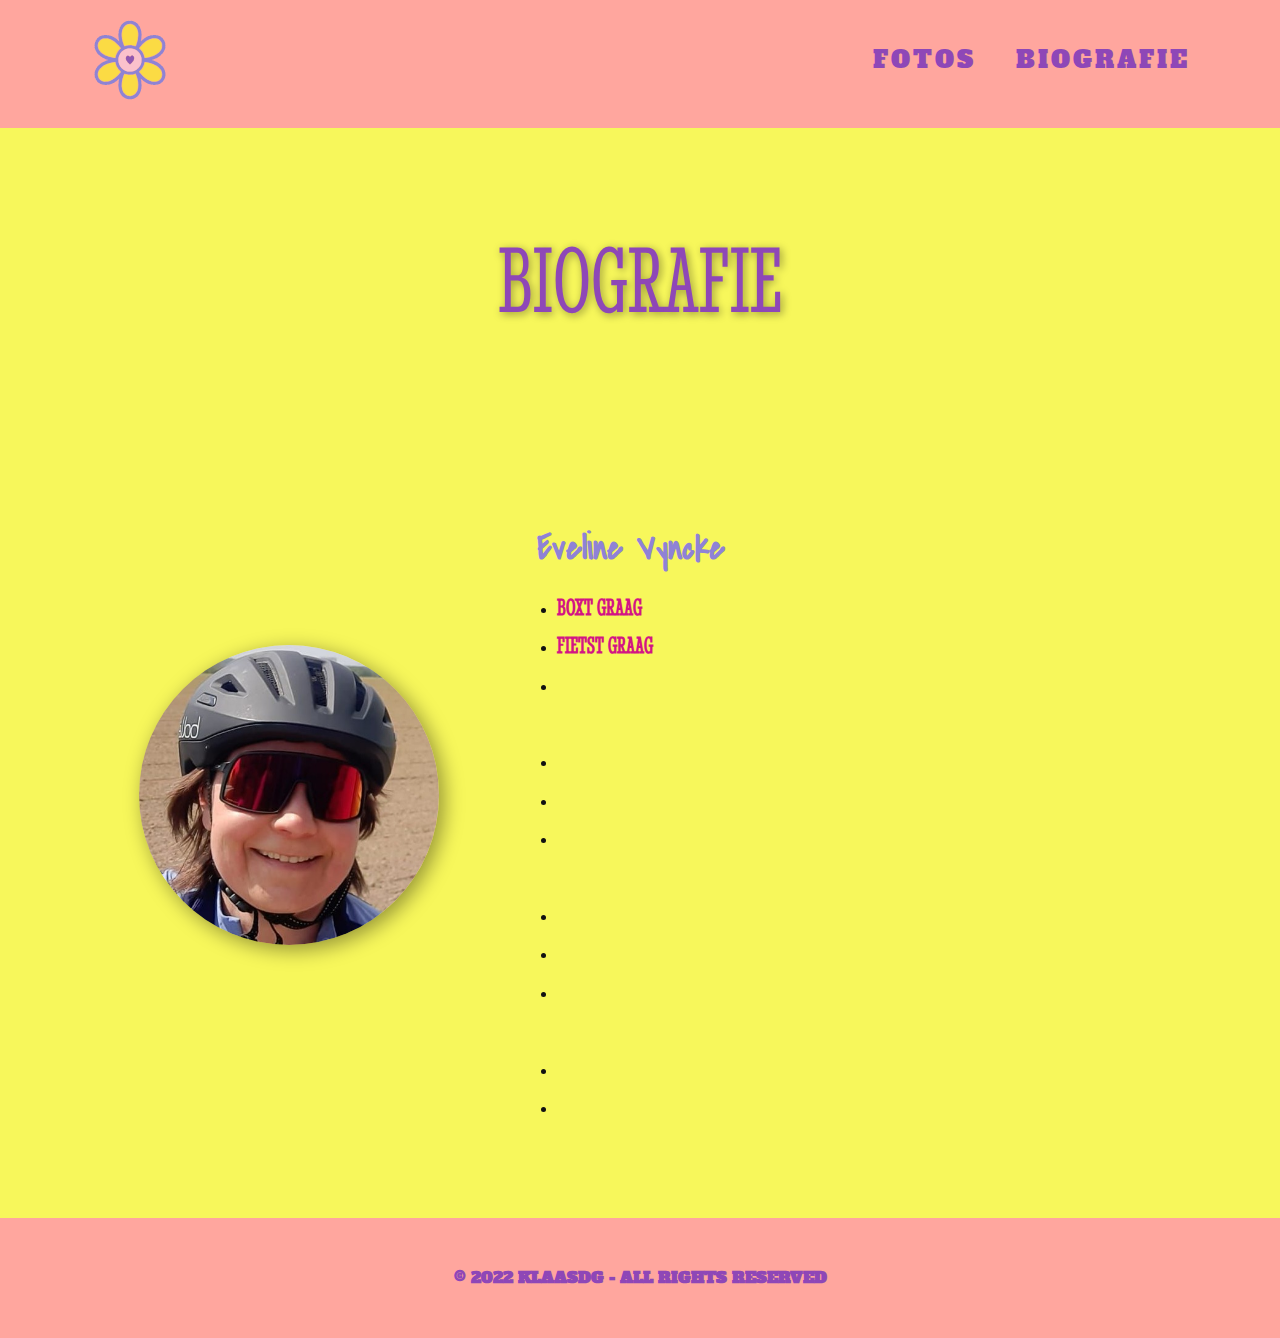
==== commit 6c792b17: "css" ====
--- a/moederdag/biografie/index.html
+++ b/moederdag/biografie/index.html
@@ -7,7 +7,7 @@
     <meta name="page_type" content="np-template-header-footer-from-plugin">
     <title>Biografie | Fijne Moederdag</title>
     <link rel="stylesheet" href="/moederdag/css/moederdag.css" media="screen">
-<link rel="stylesheet" href="/moederdag/css/index.css" media="screen">
+<link rel="stylesheet" href="/moederdag/css/biografie.css" media="screen">
     <script class="u-script" type="text/javascript" src="/moederdag/js/jquery.js" defer=""></script>
     <script class="u-script" type="text/javascript" src="/moederdag/js/moederdag.js" defer=""></script>
     <link rel="icon" href="/moederdag/images/moederdag.png">
@@ -32,16 +32,16 @@
             </a>
           </div>
           <div class="u-custom-menu u-nav-container">
-            <ul class="u-custom-font u-nav u-unstyled u-nav-1"><li class="u-nav-item"><a class="u-button-style u-nav-link u-text-active-custom-color-7 u-text-custom-color-7 u-text-hover-custom-color-8" href="/fotos" style="padding: 10px 20px;">FOTOS</a>
-</li><li class="u-nav-item"><a class="u-button-style u-nav-link u-text-active-custom-color-7 u-text-custom-color-7 u-text-hover-custom-color-8" href="/biografie" style="padding: 10px 20px;">BIOGRAFIE</a>
+            <ul class="u-custom-font u-nav u-unstyled u-nav-1"><li class="u-nav-item"><a class="u-button-style u-nav-link u-text-active-custom-color-7 u-text-custom-color-7 u-text-hover-custom-color-8" href="/moederdag/fotos" style="padding: 10px 20px;">FOTOS</a>
+</li><li class="u-nav-item"><a class="u-button-style u-nav-link u-text-active-custom-color-7 u-text-custom-color-7 u-text-hover-custom-color-8" href="/moederdag/biografie" style="padding: 10px 20px;">BIOGRAFIE</a>
 </li></ul>
           </div>
           <div class="u-custom-menu u-nav-container-collapse">
             <div class="u-container-style u-custom-color-1 u-inner-container-layout u-opacity u-opacity-95 u-sidenav">
               <div class="u-inner-container-layout u-sidenav-overflow">
                 <div class="u-menu-close"></div>
-                <ul class="u-align-center u-custom-font u-nav u-popupmenu-items u-spacing-0 u-text-active-custom-color-7 u-text-custom-color-7 u-text-hover-custom-color-2 u-unstyled u-nav-2"><li class="u-nav-item"><a class="u-button-style u-nav-link" href="/fotos">FOTOS</a>
-</li><li class="u-nav-item"><a class="u-button-style u-nav-link" href="/biografie">BIOGRAFIE</a>
+                <ul class="u-align-center u-custom-font u-nav u-popupmenu-items u-spacing-0 u-text-active-custom-color-7 u-text-custom-color-7 u-text-hover-custom-color-2 u-unstyled u-nav-2"><li class="u-nav-item"><a class="u-button-style u-nav-link" href="/moederdag/fotos">FOTOS</a>
+</li><li class="u-nav-item"><a class="u-button-style u-nav-link" href="/moederdag/biografie">BIOGRAFIE</a>
 </li></ul>
               </div>
             </div>
@@ -119,6 +119,6 @@
     <footer class="u-align-center u-clearfix u-custom-color-1 u-footer u-footer" id="sec-51a1"><div class="u-clearfix u-sheet u-sheet-1">
         <p class="u-align-center u-custom-font u-small-text u-text u-text-custom-color-7 u-text-variant u-text-1"><b> © 2022 KLAASDG - ALL RIGHTS RESERVED</b>
         </p>
-      </div></footer><span style="height: 64px; width: 64px; margin-left: 0px; margin-right: auto; margin-top: 0px; background-image: none; right: 0px; bottom: 20px; padding: 20px;" class="u-back-to-top u-custom-color-7 u-file-icon u-icon u-icon-circle u-text-custom-color-2" data-href="#"><img src="/images/3.png" alt="" data-original-src="np://user.desktop.nicepage.com/Site_307805447/images/626078.png" data-color="#000000"></span>
+      </div></footer><span style="height: 64px; width: 64px; margin-left: 0px; margin-right: auto; margin-top: 0px; background-image: none; right: 0px; bottom: 20px; padding: 20px;" class="u-back-to-top u-custom-color-7 u-file-icon u-icon u-icon-circle u-text-custom-color-2" data-href="#"><img src="/moederdag/images/3.png" alt="" data-original-src="np://user.desktop.nicepage.com/Site_307805447/images/626078.png" data-color="#000000"></span>
   </body>
-</html>+</html>
--- a/moederdag/css/biografie.css
+++ b/moederdag/css/biografie.css
@@ -0,0 +1,173 @@
+ .u-section-1 {
+  min-height: 1090px;
+}
+
+.u-section-1 .u-text-1 {
+  font-weight: normal;
+  text-transform: none;
+  font-family: 'Stint Ultra Condensed', cursive;
+  --animation-custom_in-translate_x: 0px;
+  --animation-custom_in-translate_y: -300px;
+  --animation-custom_in-opacity: 0;
+  --animation-custom_in-rotate: 0deg;
+  --animation-custom_in-scale: 1;
+  background-image: none;
+  text-shadow: 2px 2px 8px rgba(0,0,0,0.4);
+  font-size: 6rem;
+  letter-spacing: normal;
+  margin: 100px calc(((100% - 1140px) / 2)) 0;
+}
+
+.u-section-1 .u-layout-wrap-1 {
+  width: 1140px;
+  margin: 100px auto -184px;
+}
+
+.u-section-1 .u-layout-cell-1 {
+  min-height: 420px;
+}
+
+.u-section-1 .u-container-layout-1 {
+  padding: 30px;
+}
+
+.u-section-1 .u-image-1 {
+  width: 300px;
+  height: 300px;
+  background-image: url("/moederdag/images/mama.jpg");
+  background-position: 50% 50%;
+  box-shadow: 5px 5px 20px 0 rgba(0,0,0,0.4);
+  margin: 0 auto;
+}
+
+.u-section-1 .u-layout-cell-2 {
+  min-height: 420px;
+}
+
+.u-section-1 .u-container-layout-2 {
+  padding: 30px;
+}
+
+.u-section-1 .u-text-2 {
+  font-size: 2.25rem;
+  font-weight: 700;
+  margin: 66px auto 0 0;
+}
+
+.u-section-1 .u-text-3 {
+  margin: 20px 0 0;
+  font-family: 'Stint Ultra Condensed', cursive;
+  text-transform:uppercase;
+}
+
+@media (max-width: 1199px) {
+   .u-section-1 {
+    min-height: 1091px;
+  }
+
+  .u-section-1 .u-text-1 {
+    width: auto;
+    margin-left: calc(((100% - 940px) / 2));
+    margin-right: calc(((100% - 940px) / 2));
+  }
+
+  .u-section-1 .u-layout-wrap-1 {
+    margin-bottom: 61px;
+    margin-right: initial;
+    margin-left: initial;
+    width: auto;
+  }
+
+  .u-section-1 .u-layout-cell-1 {
+    min-height: 685px;
+  }
+
+  .u-section-1 .u-layout-cell-2 {
+    min-height: 685px;
+  }
+}
+
+@media (max-width: 991px) {
+   .u-section-1 {
+    min-height: 1090px;
+  }
+
+  .u-section-1 .u-text-1 {
+    margin-left: calc(((100% - 720px) / 2));
+    margin-right: calc(((100% - 720px) / 2));
+  }
+
+  .u-section-1 .u-layout-cell-1 {
+    min-height: 525px;
+  }
+
+  .u-section-1 .u-image-1 {
+    width: 216px;
+    height: 216px;
+  }
+
+  .u-section-1 .u-layout-cell-2 {
+    min-height: 100px;
+  }
+}
+
+@media (max-width: 767px) {
+   .u-section-1 {
+    min-height: 1064px;
+  }
+
+  .u-section-1 .u-text-1 {
+    font-size: 4.5rem;
+    letter-spacing: 2px;
+    margin-left: calc(((100% - 540px) / 2));
+    margin-right: calc(((100% - 540px) / 2));
+  }
+
+  .u-section-1 .u-layout-wrap-1 {
+    margin-bottom: -741px;
+    width: auto;
+    margin-right: initial;
+    margin-left: initial;
+  }
+
+  .u-section-1 .u-layout-cell-1 {
+    min-height: 1027px;
+  }
+
+  .u-section-1 .u-container-layout-1 {
+    padding-left: 10px;
+    padding-right: 10px;
+  }
+
+  .u-section-1 .u-container-layout-2 {
+    padding-left: 10px;
+    padding-right: 10px;
+  }
+}
+
+@media (max-width: 575px) {
+   .u-section-1 {
+    min-height: 1011px;
+  }
+
+  .u-section-1 .u-text-1 {
+    font-size: 2.25rem;
+    margin-left: calc(((100% - 1140px) / 2) + 400px);
+    margin-right: calc(((100% - 1140px) / 2) + 400px);
+  }
+
+  .u-section-1 .u-layout-wrap-1 {
+    margin-bottom: -1561px;
+    width: auto;
+    margin-right: initial;
+    margin-left: initial;
+  }
+
+  .u-section-1 .u-layout-cell-1 {
+    min-height: 647px;
+  }
+
+  .u-section-1 .u-text-2 {
+    font-size: 1.5rem;
+  }
+}